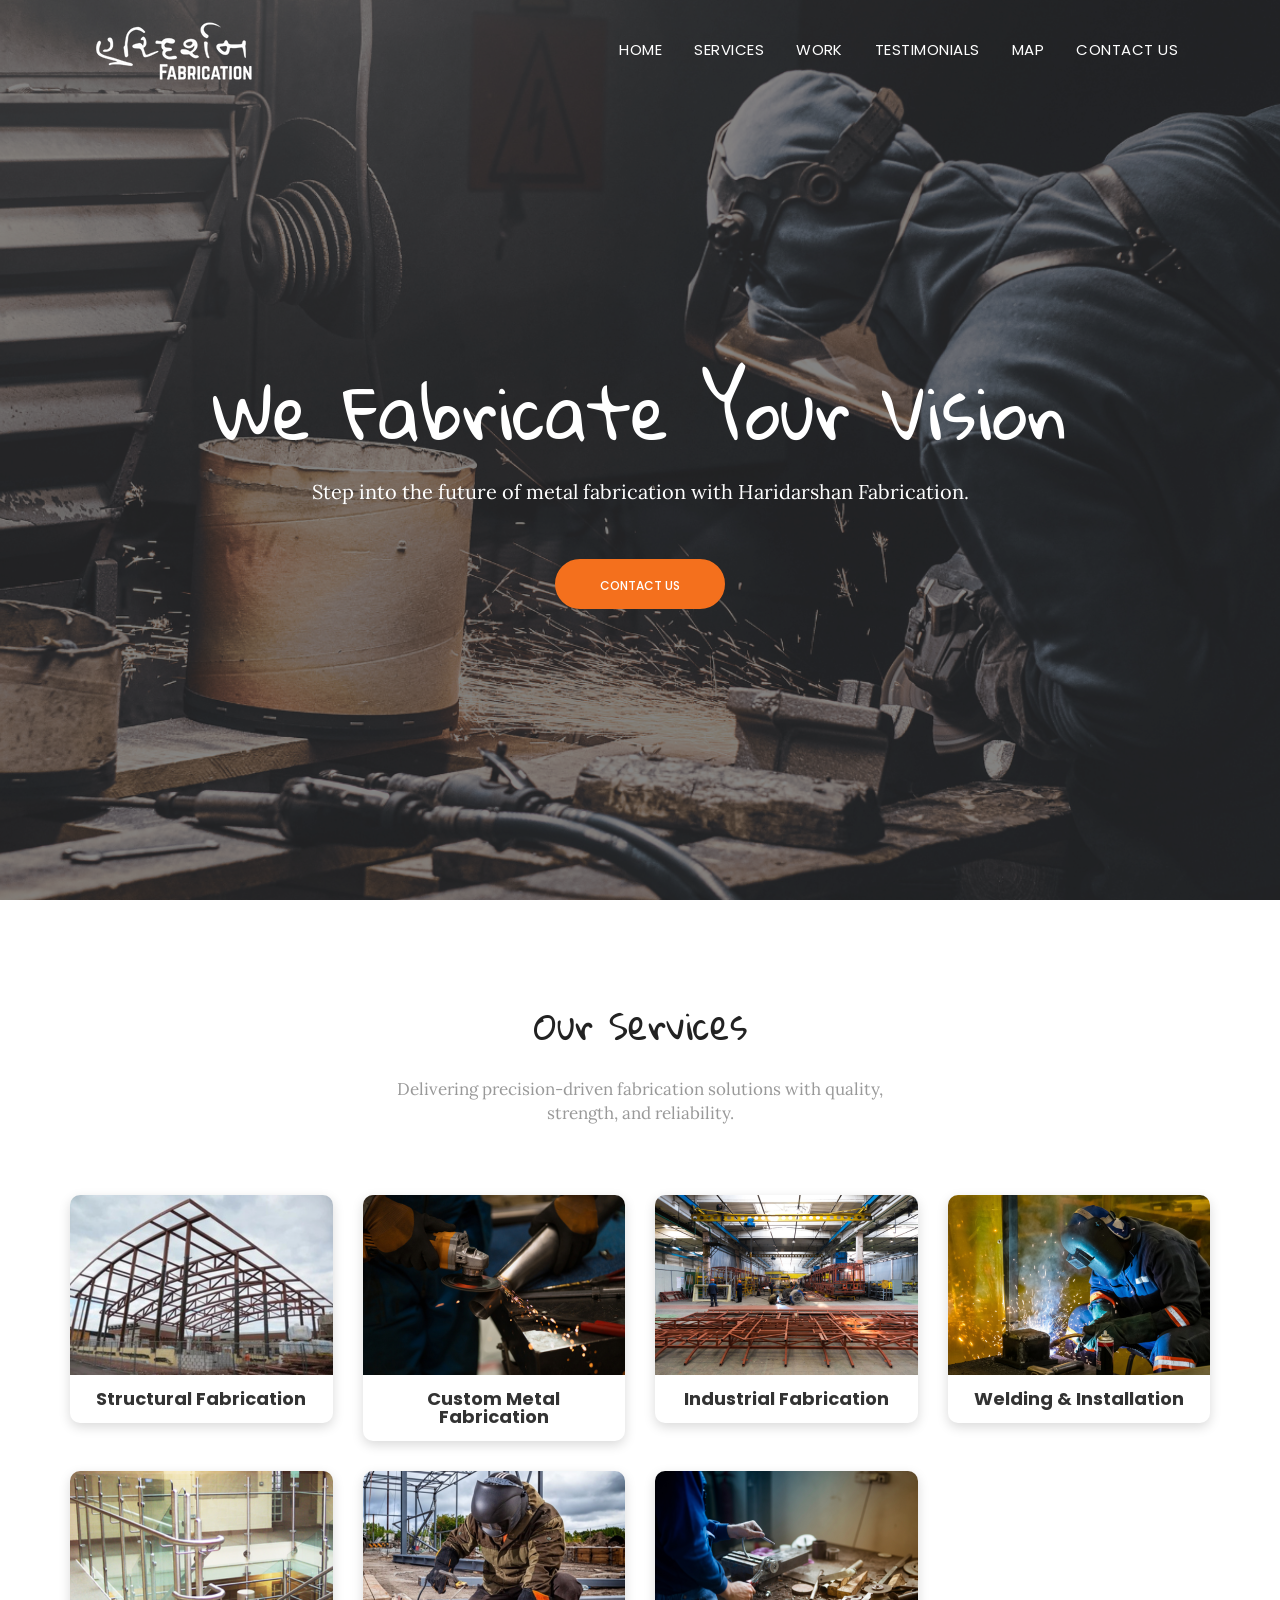
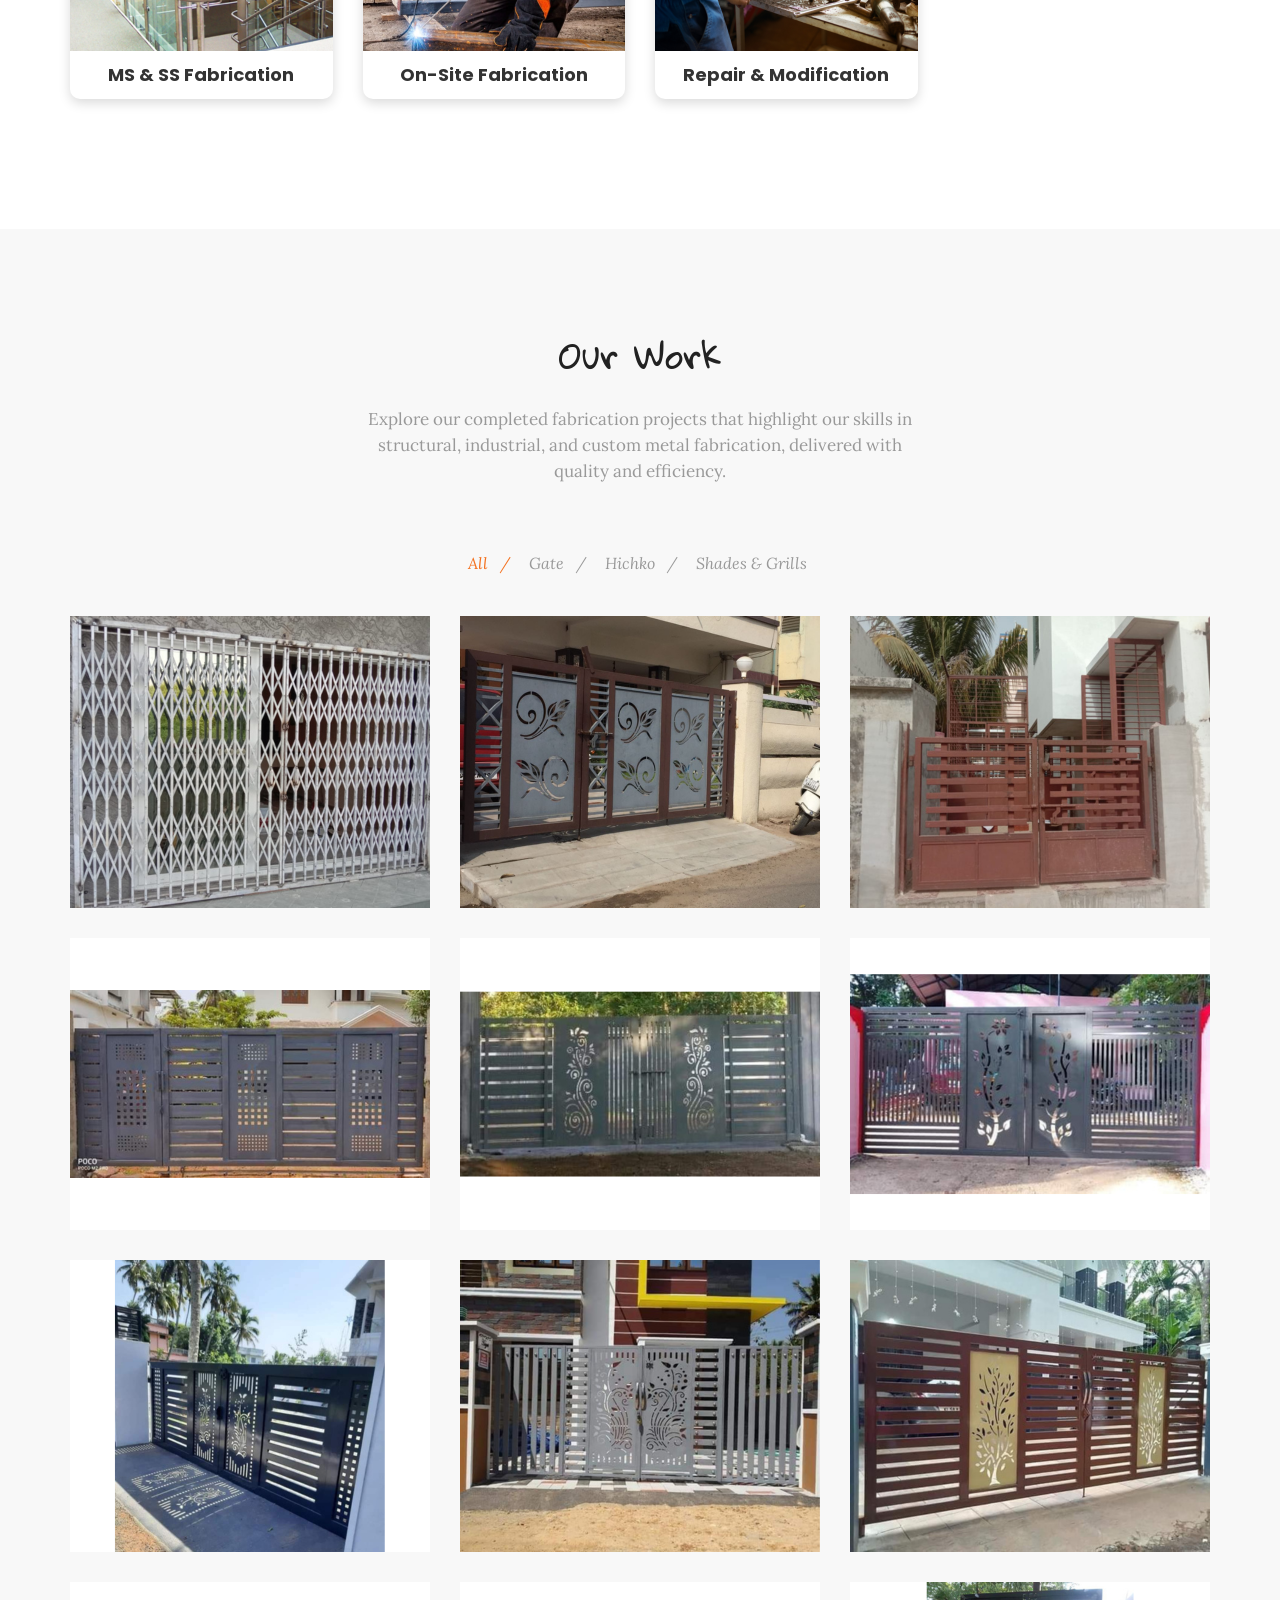
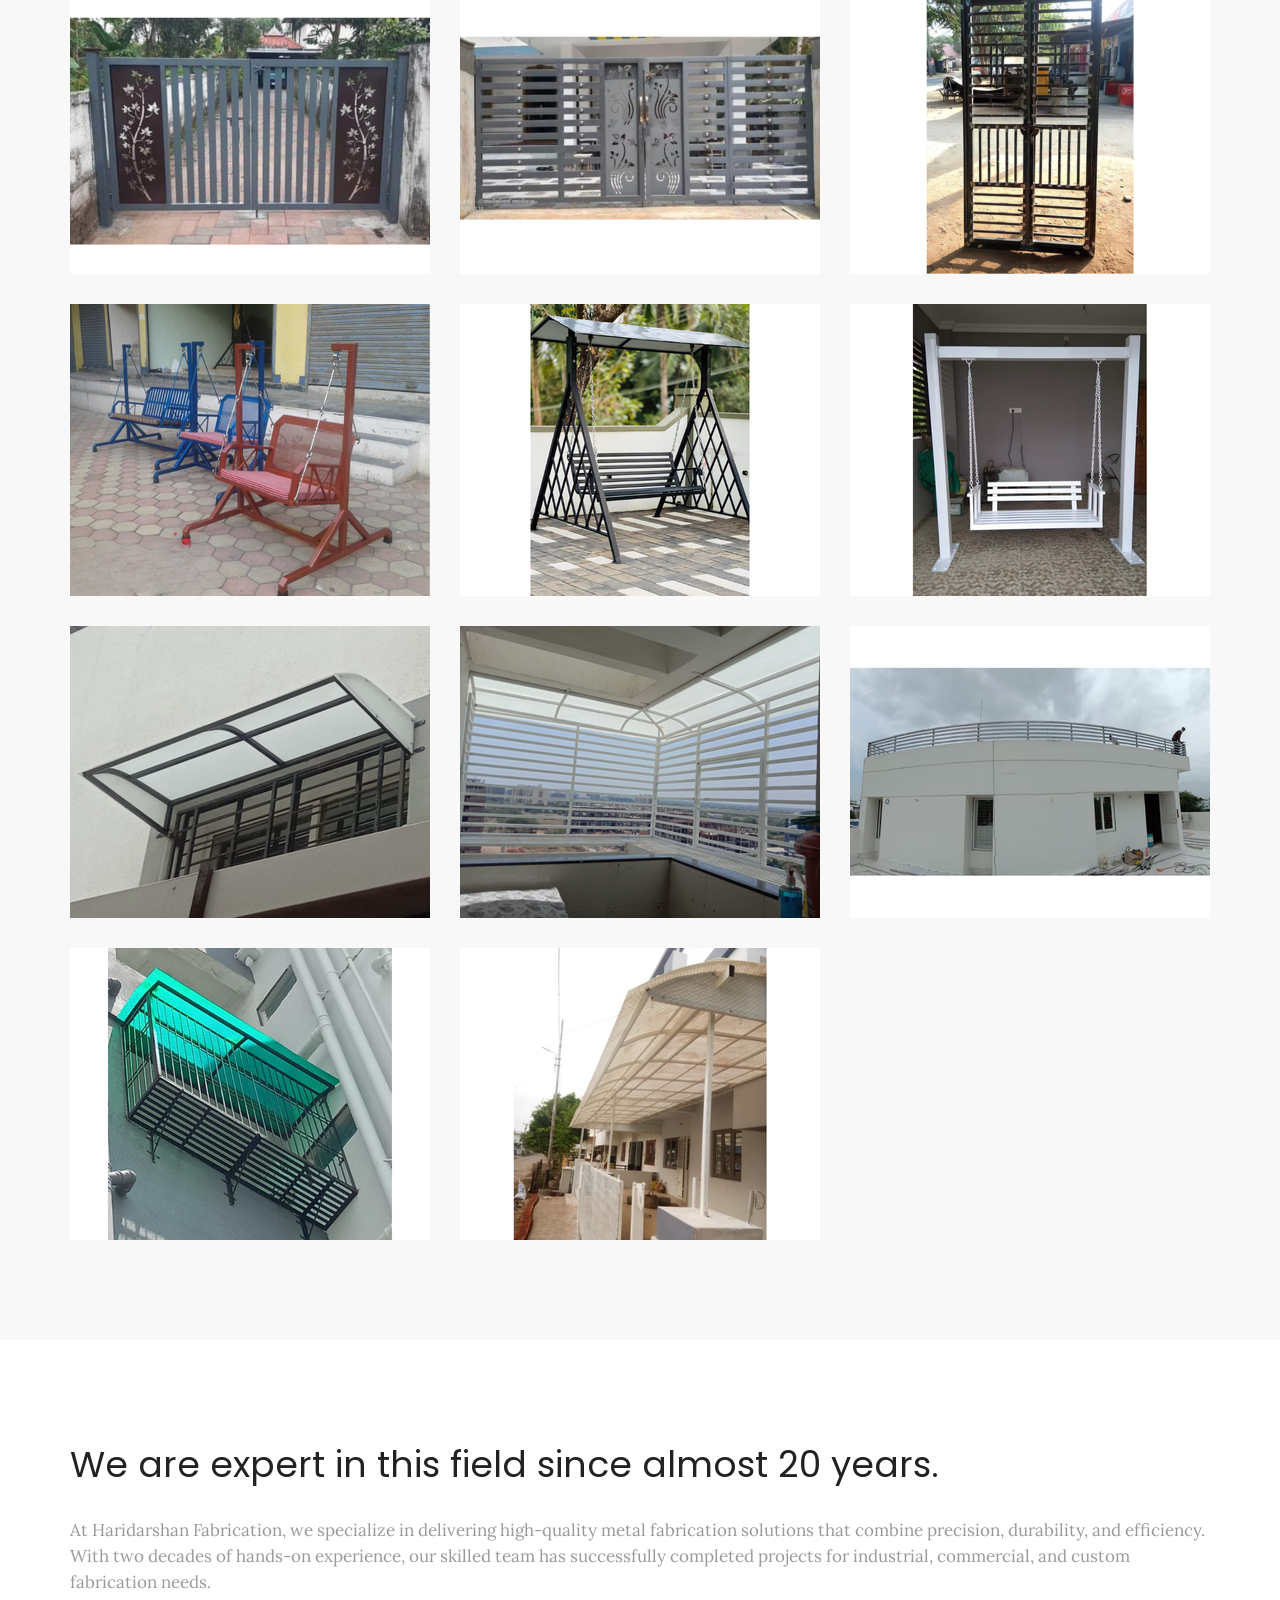
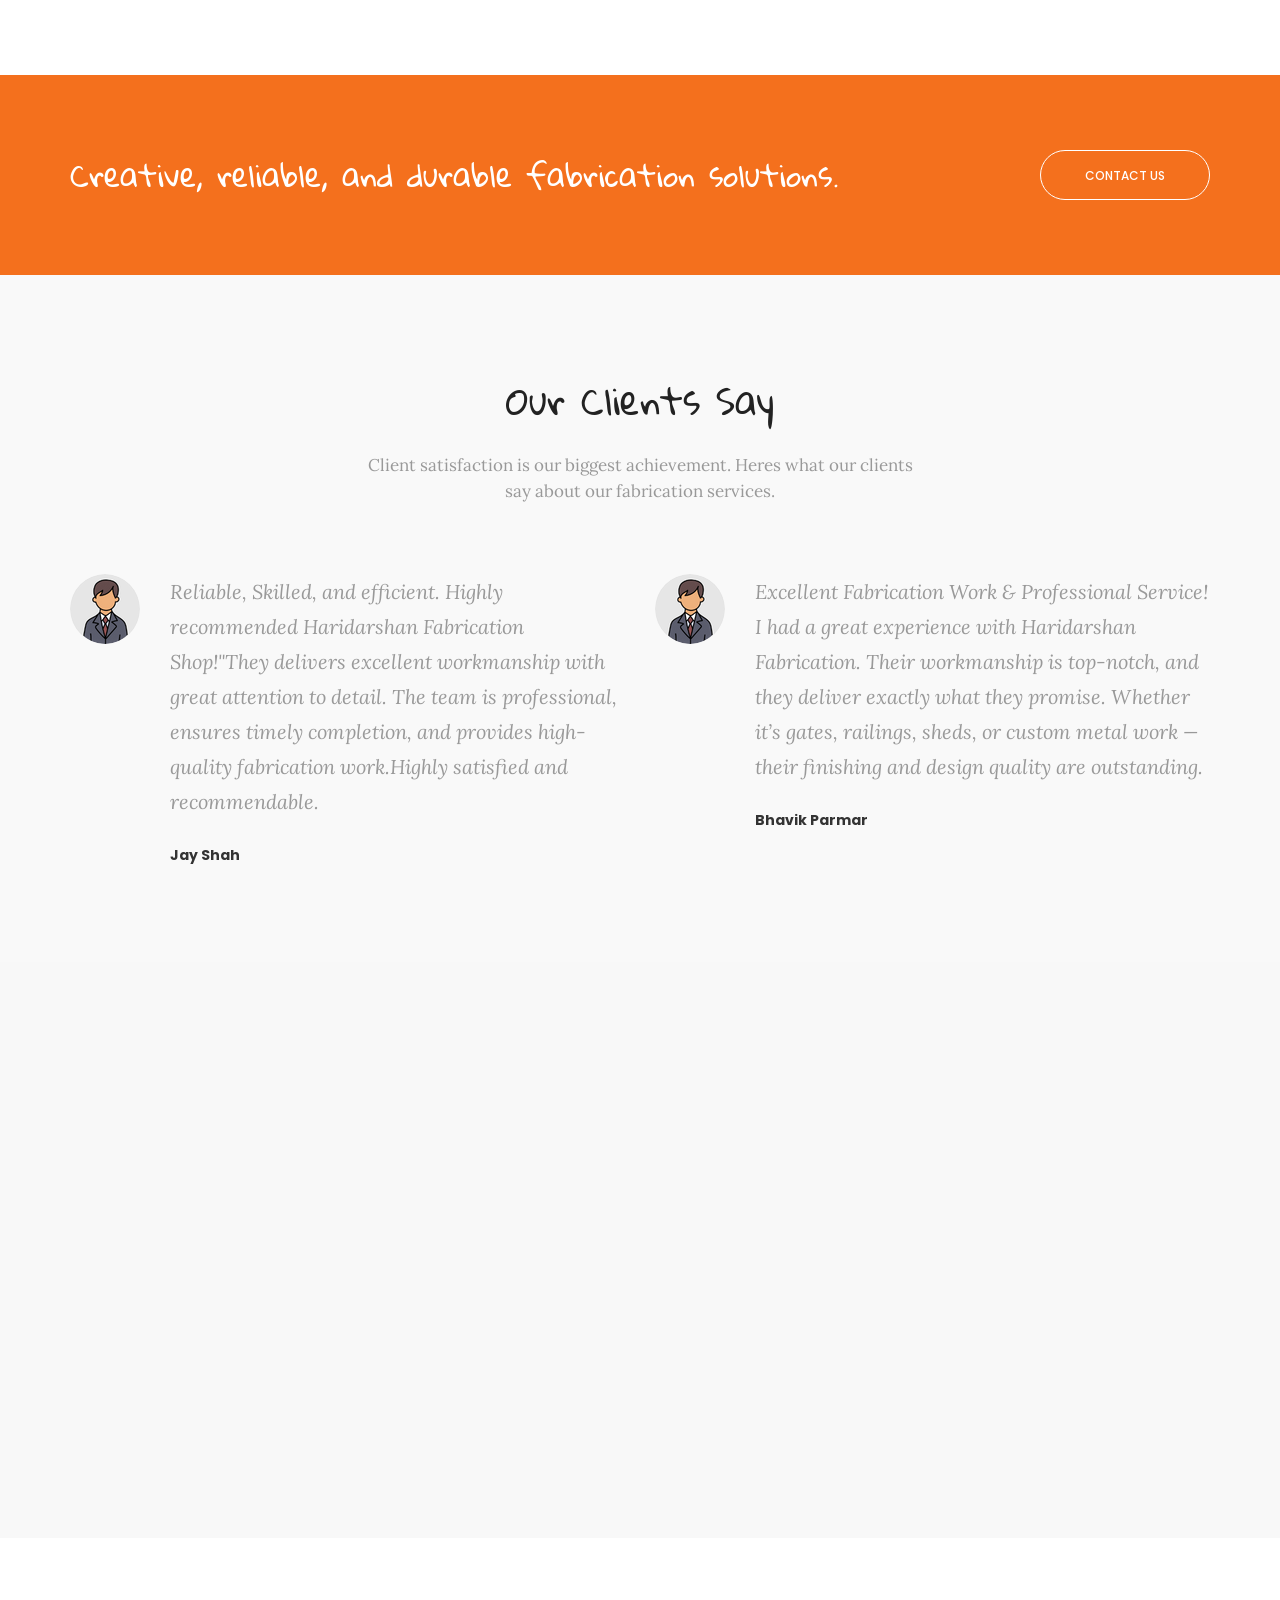
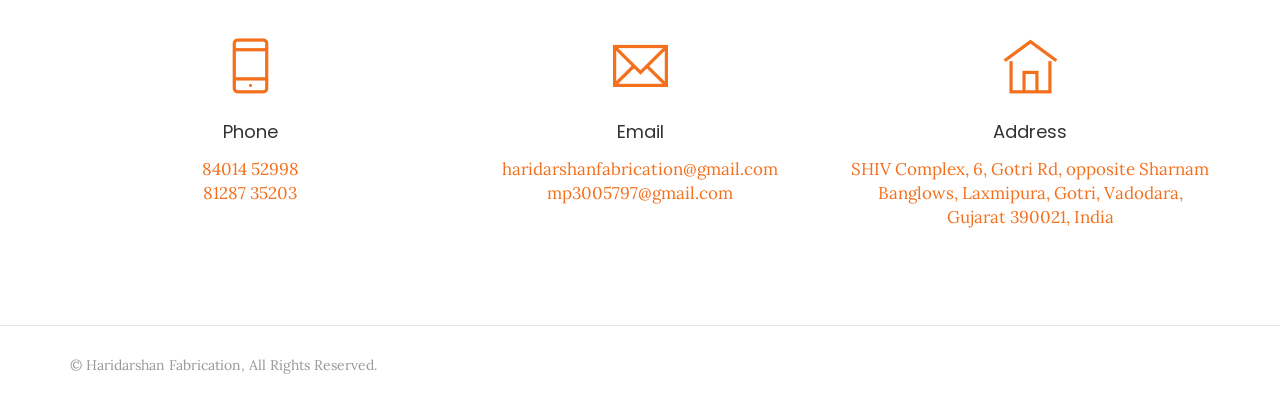
==== index.html @ 14123ac1 "Initial commit Created from https://vercel.com/new" ====
<!DOCTYPE html>
<html dir="ltr" lang="en-US">
  <head>
    <link href="assets/images/favicon/f1.png" rel="icon" />
    <meta name="description" content="Haridarshan Fabrication Expert metal fabrication services in Vadodara with over 20 years of experience. We deliver precision structural fabrication, custom metal work, industrial fabrication, welding, on-site installation, MS & SS fabrication, and repair services with quality and reliability. Contact us for durable and efficient metal solutions.">
    <meta name="keywords" content="Haridarshan Fabrication, metal fabrication Vadodara, structural fabrication, custom metal fabrication, industrial fabrication services, MS & SS fabrication, welding and installation, on site fabrication, metal repair services, fabrication workshop Gujarat, gates and grills fabrication, professional metal works, fabrication company Vadodara">
    <meta name="author" content="Haridarshan Fabrication">
    <meta name="copyright" content="Haridarshan Fabrication">

    <meta name="viewport" content="width=device-width, initial-scale=1" />
    <!-- Fonts
============================================= -->
    <link
      href="https://fonts.googleapis.com/css?family=Poppins:300i,400,400i,500,600,700,800%7CLora:400,400i,700,700i"
      rel="stylesheet"
    />
    <link rel="preconnect" href="https://fonts.googleapis.com" />
    <link rel="preconnect" href="https://fonts.gstatic.com" crossorigin />
    <link
      href="https://fonts.googleapis.com/css2?family=Anek+Gujarati:wght@100..800&family=Gloria+Hallelujah&display=swap"
      rel="stylesheet" />

    <!-- Stylesheets
============================================= -->
    <link href="assets/css/external.css" rel="stylesheet" />
    <link href="assets/css/cons.css" rel="stylesheet" />
    <link href="assets/css/bootstrap.min.css" rel="stylesheet" />
    <link href="assets/css/style.css" rel="stylesheet" />

    <!-- Document Title
============================================= -->
    <title>Haridarshan Fabrication - Vadodara</title>
    <script data-cfasync="false" nonce="6850bae0-2372-48a1-9664-ef065a9ed1c1">
      try {
        (function (w, d) {
          !(function (j, k, l, m) {
            if (j.zaraz) console.error("zaraz is loaded twice");
            else {
              j[l] = j[l] || {};
              j[l].executed = [];
              j.zaraz = { deferred: [], listeners: [] };
              j.zaraz._v = "5874";
              j.zaraz._n = "6850bae0-2372-48a1-9664-ef065a9ed1c1";
              j.zaraz.q = [];
              j.zaraz._f = function (n) {
                return async function () {
                  var o = Array.prototype.slice.call(arguments);
                  j.zaraz.q.push({ m: n, a: o });
                };
              };
              for (const p of ["track", "set", "debug"])
                j.zaraz[p] = j.zaraz._f(p);
              j.zaraz.init = () => {
                var q = k.getElementsByTagName(m)[0],
                  r = k.createElement(m),
                  s = k.getElementsByTagName("title")[0];
                s && (j[l].t = k.getElementsByTagName("title")[0].text);
                j[l].x = Math.random();
                j[l].w = j.screen.width;
                j[l].h = j.screen.height;
                j[l].j = j.innerHeight;
                j[l].e = j.innerWidth;
                j[l].l = j.location.href;
                j[l].r = k.referrer;
                j[l].k = j.screen.colorDepth;
                j[l].n = k.characterSet;
                j[l].o = new Date().getTimezoneOffset();
                if (j.dataLayer)
                  for (const t of Object.entries(
                    Object.entries(dataLayer).reduce(
                      (u, v) => ({ ...u[1], ...v[1] }),
                      {}
                    )
                  ))
                    zaraz.set(t[0], t[1], { scope: "page" });
                j[l].q = [];
                for (; j.zaraz.q.length; ) {
                  const w = j.zaraz.q.shift();
                  j[l].q.push(w);
                }
                r.defer = !0;
                for (const x of [localStorage, sessionStorage])
                  Object.keys(x || {})
                    .filter((z) => z.startsWith("_zaraz_"))
                    .forEach((y) => {
                      try {
                        j[l]["z_" + y.slice(7)] = JSON.parse(x.getItem(y));
                      } catch {
                        j[l]["z_" + y.slice(7)] = x.getItem(y);
                      }
                    });
                r.referrerPolicy = "origin";
                r.src =
                  "../cdn-cgi/zaraz/sd0d9.js?z=" +
                  btoa(encodeURIComponent(JSON.stringify(j[l])));
                q.parentNode.insertBefore(r, q);
              };
              ["complete", "interactive"].includes(k.readyState)
                ? zaraz.init()
                : j.addEventListener("DOMContentLoaded", zaraz.init);
            }
          })(w, d, "zarazData", "script");
          window.zaraz._p = async (d$) =>
            new Promise((ea) => {
              if (d$) {
                d$.e &&
                  d$.e.forEach((eb) => {
                    try {
                      const ec = d.querySelector("script[nonce]"),
                        ed = ec?.nonce || ec?.getAttribute("nonce"),
                        ee = d.createElement("script");
                      ed && (ee.nonce = ed);
                      ee.innerHTML = eb;
                      ee.onload = () => {
                        d.head.removeChild(ee);
                      };
                      d.head.appendChild(ee);
                    } catch (ef) {
                      console.error(`Error executing script: ${eb}\n`, ef);
                    }
                  });
                Promise.allSettled(
                  (d$.f || []).map((eg) => fetch(eg[0], eg[1]))
                );
              }
              ea();
            });
          zaraz._p({ e: ["(function(w,d){})(window,document)"] });
        })(window, document);
      } catch (e) {
        throw (fetch("/cdn-cgi/zaraz/t"), e);
      }
    </script>
  </head>

  <body class="body-scroll">
    <!-- Document Wrapper
============================================= -->
    <div id="wrapper" class="wrapper clearfix">
      <!-- Header
============================================= -->
      <header
        id="navbar-spy"
        class="header header-1 header-transparent header-fixed"
      >
        <nav id="primary-menu" class="navbar navbar-fixed-top">
          <div class="container">
            <div class="navbar-header">
              <button
                type="button"
                class="navbar-toggle collapsed"
                data-toggle="collapse"
                data-target="#navbar-collapse-1"
                aria-expanded="false"
              >
                <span class="sr-only">Toggle navigation</span>
                <span class="icon-bar"></span>
                <span class="icon-bar"></span>
                <span class="icon-bar"></span>
              </button>

              <a class="logo" href="index.html">
                <img
                  class="logo-dark"
                  src="assets/images/logo/logo.png"
                  alt="Logo"
                />
                <img
                  class="logo-light"
                  src="assets/images/logo/logo1.png"
                  alt="Logo"
                />
              </a>
            </div>
            <div
              class="collapse navbar-collapse pull-right"
              id="navbar-collapse-1"
            >
              <ul class="nav navbar-nav navbar-left nav-split nav-pos-right">
                <li class="active">
                  <a data-scroll="scrollTo" href="#hero">home</a>
                </li>
                <li><a data-scroll="scrollTo" href="#feature">services</a></li>
                <li><a data-scroll="scrollTo" href="#portfolio">Work</a></li>
                <li>
                  <a data-scroll="scrollTo" href="#testimonials"
                    >Testimonials</a
                  >
                </li>
                <li><a data-scroll="scrollTo" href="#map">Map</a></li>
                <li>
                  <a data-scroll="scrollTo" href="#footer9">Contact US</a>
                </li>
              </ul>
            </div>
            <!--/.nav-collapse -->
          </div>
        </nav>
      </header>

      <!-- Hero #12
============================================= -->
      <section
        id="hero"
        class="section hero hero-12 text-center bg-overlay bg-overlay-dark bg-parallax fullscreen"
      >
        <div class="bg-section">
          <img src="assets/images/hero/3.png" alt="Background" />
        </div>
        <div class="pos-vertical-center">
          <div class="container">
            <div class="row">
              <div class="col-xs-12 col-sm-12 col-md-12">
                <div class="hero--content">
                  <h1
                    class="hero--headline"
                    style="font-family: 'Gloria Hallelujah', cursive"
                  >
                    We Fabricate Your Vision
                  </h1>
                  <p class="hero--bio" style="">
                    Step into the future of metal fabrication with Haridarshan
                    Fabrication.
                  </p>
                  <a
                    href="tel:84014 52998"
                    class="btn btn--primary btn--rounded"
                    >Contact Us</a
                  >
                </div>
              </div>
              <!-- .col-md-10 end -->
            </div>
            <!-- .row end -->
          </div>
        </div>
        <!-- .container end -->
      </section>
      <!-- #hero12 end -->
      <!-- Feature #1 
============================================= -->
      <section
        id="feature"
        class="section feature feature-1 bg-white text-center"
      >
        <div class="container">
          <!-- Heading -->
          <div class="row">
            <div class="col-xs-12 col-sm-12 col-md-6 col-md-offset-3">
              <div class="heading mb-70">
                <h2
                  class="heading--title"
                  style="font-family: 'Gloria Hallelujah', cursive"
                >
                  Our Services
                </h2>
                <p class="heading--subtitle">
                  Delivering precision-driven fabrication solutions with
                  quality, strength, and reliability.
                </p>
              </div>
            </div>
          </div>
          <!-- heading row end -->

          <!-- Services Row -->
          <div class="row">
            <!-- Service 1 -->
            <div
              class="col-lg-3 col-md-6 col-sm-12"
              style="margin-bottom: 30px"
            >
              <div
                style="
                  border-radius: 10px;
                  overflow: hidden;
                  box-shadow: 0 4px 12px rgba(0, 0, 0, 0.15);
                  background: #ffffff;
                  text-align: center;
                  font-family: Arial, sans-serif;
                "
              >
                <img
                  src="assets/images/services/s1.png"
                  alt="Structural Fabrication"
                  style="width: 100%; height: 180px; object-fit: cover"
                />
                <h3 style="margin: 15px 10px; font-size: 18px; color: #333333">
                  Structural Fabrication
                </h3>
              </div>
            </div>

            <!-- Service 2 -->
            <div
              class="col-lg-3 col-md-6 col-sm-12"
              style="margin-bottom: 30px"
            >
              <div
                style="
                  border-radius: 10px;
                  overflow: hidden;
                  box-shadow: 0 4px 12px rgba(0, 0, 0, 0.15);
                  background: #fff;
                  text-align: center;
                  font-family: Arial, sans-serif;
                "
              >
                <img
                  src="assets/images/services/s2.png"
                  style="width: 100%; height: 180px; object-fit: cover"
                />
                <h3 style="margin: 15px 10px; font-size: 18px; color: #333">
                  Custom Metal Fabrication
                </h3>
              </div>
            </div>

            <!-- Service 3 -->
            <div
              class="col-lg-3 col-md-6 col-sm-12"
              style="margin-bottom: 30px"
            >
              <div
                style="
                  border-radius: 10px;
                  overflow: hidden;
                  box-shadow: 0 4px 12px rgba(0, 0, 0, 0.15);
                  background: #fff;
                  text-align: center;
                  font-family: Arial, sans-serif;
                "
              >
                <img
                  src="assets/images/services/s3.png"
                  style="width: 100%; height: 180px; object-fit: cover"
                />
                <h3 style="margin: 15px 10px; font-size: 18px; color: #333">
                  Industrial Fabrication
                </h3>
              </div>
            </div>

            <!-- Service 4 -->
            <div
              class="col-lg-3 col-md-6 col-sm-12"
              style="margin-bottom: 30px"
            >
              <div
                style="
                  border-radius: 10px;
                  overflow: hidden;
                  box-shadow: 0 4px 12px rgba(0, 0, 0, 0.15);
                  background: #fff;
                  text-align: center;
                  font-family: Arial, sans-serif;
                "
              >
                <img
                  src="assets/images/services/s4.png"
                  style="width: 100%; height: 180px; object-fit: cover"
                />
                <h3 style="margin: 15px 10px; font-size: 18px; color: #333">
                  Welding & Installation
                </h3>
              </div>
            </div>
          </div>
          <div class="row">
            <!-- Service 1 -->
            <div
              class="col-lg-3 col-md-6 col-sm-12"
              style="margin-bottom: 30px"
            >
              <div
                style="
                  border-radius: 10px;
                  overflow: hidden;
                  box-shadow: 0 4px 12px rgba(0, 0, 0, 0.15);
                  background: #ffffff;
                  text-align: center;
                  font-family: Arial, sans-serif;
                "
              >
                <img
                  src="assets/images/services/s5.png"
                  alt="Structural Fabrication"
                  style="width: 100%; height: 180px; object-fit: cover"
                />
                <h3 style="margin: 15px 10px; font-size: 18px; color: #333333">
                  MS & SS Fabrication
                </h3>
              </div>
            </div>

            <!-- Service 3 -->
            <div
              class="col-lg-3 col-md-6 col-sm-12"
              style="margin-bottom: 30px"
            >
              <div
                style="
                  border-radius: 10px;
                  overflow: hidden;
                  box-shadow: 0 4px 12px rgba(0, 0, 0, 0.15);
                  background: #fff;
                  text-align: center;
                  font-family: Arial, sans-serif;
                "
              >
                <img
                  src="assets/images/services/s6.png"
                  style="width: 100%; height: 180px; object-fit: cover"
                />
                <h3 style="margin: 15px 10px; font-size: 18px; color: #333">
                  On-Site Fabrication
                </h3>
              </div>
            </div>

            <!-- Service 4 -->
            <div
              class="col-lg-3 col-md-6 col-sm-12"
              style="margin-bottom: 30px"
            >
              <div
                style="
                  border-radius: 10px;
                  overflow: hidden;
                  box-shadow: 0 4px 12px rgba(0, 0, 0, 0.15);
                  background: #fff;
                  text-align: center;
                  font-family: Arial, sans-serif;
                "
              >
                <img
                  src="assets/images/services/s7.png"
                  style="width: 100%; height: 180px; object-fit: cover"
                />
                <h3 style="margin: 15px 10px; font-size: 18px; color: #333">
                  Repair & Modification
                </h3>
              </div>
            </div>
          </div>
          <!-- services row end -->
        </div>
      </section>

      <!-- #feature  end -->

      <!-- Portfolio #1
============================================= -->
      <section
        id="portfolio"
        class="section portfolio portfolio-grid portfolio-2 pb-70"
      >
        <div class="container">
          <div class="row">
            <div class="col-xs-12 col-sm-12 col-md-6 col-md-offset-3">
              <div class="heading text-center mb-70">
                <h2
                  class="heading--title"
                  style="font-family: 'Gloria Hallelujah', cursive"
                >
                  Our Work
                </h2>
                <p class="heading--desc">
                  Explore our completed fabrication projects that highlight our
                  skills in structural, industrial, and custom metal
                  fabrication, delivered with quality and efficiency.
                </p>
              </div>
            </div>
            <!-- .col-md-6 end -->
          </div>
          <!-- .row end -->
          <div class="row">
            <!-- Projects Filter
			============================================= -->
            <div class="col-xs-12 col-sm-12 col-md-12 portfolio-filter">
              <ul class="list-inline">
                <li>
                  <a class="active-filter" href="#" data-filter="*">All</a>
                </li>
                <li><a href="#" data-filter=".filter-building">Gate</a></li>
                <li>
                  <a href="#" data-filter=".filter-construction">Hichko</a>
                </li>
                <li>
                  <a href="#" data-filter=".filter-planning">Shades & Grills</a>
                </li>
              </ul>
            </div>
            <!-- .projects-filter end -->
          </div>
          <!-- .row end -->
          <div id="portfolio-all" class="row">
            <!-- Portfolio Item #1 -->
            <div
              class="col-xs-12 col-sm-4 col-md-4 portfolio-item filter-building"
            >
              <div class="portfolio--img">
                <img
                  src="assets/images/portfolio/gate/1.png"
                  alt="portfolio image"
                />
                <div class="portfolio--hover">
                  <div class="portfolio--meta">
                    <div class="portfolio--zoom">
                      <a
                        class="img-gallery-item"
                        href="assets/images/portfolio/gate/1.png"
                      ></a>
                    </div>
                    <h6><a href="#">Gate</a></h6>
                  </div>
                </div>
                <!-- .portfolio-hover end -->
              </div>
              <!-- .portfolio-img end -->
            </div>
            <!-- .portfolio-item end -->
            <!-- Portfolio Item Gate #1 -->
            <div
              class="col-xs-12 col-sm-4 col-md-4 portfolio-item filter-building"
            >
              <div class="portfolio--img">
                <img
                  src="assets/images/portfolio/gate/2.png"
                  alt="portfolio image"
                />
                <div class="portfolio--hover">
                  <div class="portfolio--meta">
                    <div class="portfolio--zoom">
                      <a
                        class="img-gallery-item"
                        href="assets/images/portfolio/gate/2.png"
                      ></a>
                    </div>
                    <h6><a href="#">Gate</a></h6>
                  </div>
                </div>
                <!-- .portfolio-hover end -->
              </div>
              <!-- .portfolio-img end -->
            </div>
            <!-- .portfolio-item end -->
            <!-- Portfolio Item Gate #1 -->
            <div
              class="col-xs-12 col-sm-4 col-md-4 portfolio-item filter-building"
            >
              <div class="portfolio--img">
                <img
                  src="assets/images/portfolio/gate/3.png"
                  alt="portfolio image"
                />
                <div class="portfolio--hover">
                  <div class="portfolio--meta">
                    <div class="portfolio--zoom">
                      <a
                        class="img-gallery-item"
                        href="assets/images/portfolio/gate/3.png"
                      ></a>
                    </div>
                    <h6><a href="#">Gate</a></h6>
                  </div>
                </div>
                <!-- .portfolio-hover end -->
              </div>
              <!-- .portfolio-img end -->
            </div>
            <!-- .portfolio-item end -->
            <!-- Portfolio Item Gate #1 -->
            <div
              class="col-xs-12 col-sm-4 col-md-4 portfolio-item filter-building"
            >
              <div class="portfolio--img">
                <img
                  src="assets/images/portfolio/gate/4.png"
                  alt="portfolio image"
                />
                <div class="portfolio--hover">
                  <div class="portfolio--meta">
                    <div class="portfolio--zoom">
                      <a
                        class="img-gallery-item"
                        href="assets/images/portfolio/gate/4.png"
                      ></a>
                    </div>
                    <h6><a href="#">Gate</a></h6>
                  </div>
                </div>
                <!-- .portfolio-hover end -->
              </div>
              <!-- .portfolio-img end -->
            </div>
            <!-- .portfolio-item end -->
            <!-- Portfolio Item Gate #1 -->
            <div
              class="col-xs-12 col-sm-4 col-md-4 portfolio-item filter-building"
            >
              <div class="portfolio--img">
                <img
                  src="assets/images/portfolio/gate/5.png"
                  alt="portfolio image"
                />
                <div class="portfolio--hover">
                  <div class="portfolio--meta">
                    <div class="portfolio--zoom">
                      <a
                        class="img-gallery-item"
                        href="assets/images/portfolio/gate/5.png"
                      ></a>
                    </div>
                    <h6><a href="#">Gate</a></h6>
                  </div>
                </div>
                <!-- .portfolio-hover end -->
              </div>
              <!-- .portfolio-img end -->
            </div>
            <!-- .portfolio-item end -->
            <!-- Portfolio Item Gate #1 -->
            <div
              class="col-xs-12 col-sm-4 col-md-4 portfolio-item filter-building"
            >
              <div class="portfolio--img">
                <img
                  src="assets/images/portfolio/gate/6.png"
                  alt="portfolio image"
                />
                <div class="portfolio--hover">
                  <div class="portfolio--meta">
                    <div class="portfolio--zoom">
                      <a
                        class="img-gallery-item"
                        href="assets/images/portfolio/gate/6.png"
                      ></a>
                    </div>
                    <h6><a href="#">Gate</a></h6>
                  </div>
                </div>
                <!-- .portfolio-hover end -->
              </div>
              <!-- .portfolio-img end -->
            </div>
            <!-- .portfolio-item end -->
            <!-- Portfolio Item Gate #1 -->
            <div
              class="col-xs-12 col-sm-4 col-md-4 portfolio-item filter-building"
            >
              <div class="portfolio--img">
                <img
                  src="assets/images/portfolio/gate/7.png"
                  alt="portfolio image"
                />
                <div class="portfolio--hover">
                  <div class="portfolio--meta">
                    <div class="portfolio--zoom">
                      <a
                        class="img-gallery-item"
                        href="assets/images/portfolio/gate/7.png"
                      ></a>
                    </div>
                    <h6><a href="#">Gate</a></h6>
                  </div>
                </div>
                <!-- .portfolio-hover end -->
              </div>
              <!-- .portfolio-img end -->
            </div>
            <!-- .portfolio-item end -->
            <!-- Portfolio Item Gate #1 -->
            <div
              class="col-xs-12 col-sm-4 col-md-4 portfolio-item filter-building"
            >
              <div class="portfolio--img">
                <img
                  src="assets/images/portfolio/gate/8.png"
                  alt="portfolio image"
                />
                <div class="portfolio--hover">
                  <div class="portfolio--meta">
                    <div class="portfolio--zoom">
                      <a
                        class="img-gallery-item"
                        href="assets/images/portfolio/gate/8.png"
                      ></a>
                    </div>
                    <h6><a href="#">Gate</a></h6>
                  </div>
                </div>
                <!-- .portfolio-hover end -->
              </div>
              <!-- .portfolio-img end -->
            </div>
            <!-- .portfolio-item end -->
            <!-- Portfolio Item Gate #1 -->
            <div
              class="col-xs-12 col-sm-4 col-md-4 portfolio-item filter-building"
            >
              <div class="portfolio--img">
                <img
                  src="assets/images/portfolio/gate/9.png"
                  alt="portfolio image"
                />
                <div class="portfolio--hover">
                  <div class="portfolio--meta">
                    <div class="portfolio--zoom">
                      <a
                        class="img-gallery-item"
                        href="assets/images/portfolio/gate/9.png"
                      ></a>
                    </div>
                    <h6><a href="#">Gate</a></h6>
                  </div>
                </div>
                <!-- .portfolio-hover end -->
              </div>
              <!-- .portfolio-img end -->
            </div>
            <!-- .portfolio-item end -->
            <!-- Portfolio Item Gate #1 -->
            <div
              class="col-xs-12 col-sm-4 col-md-4 portfolio-item filter-building"
            >
              <div class="portfolio--img">
                <img
                  src="assets/images/portfolio/gate/10.png"
                  alt="portfolio image"
                />
                <div class="portfolio--hover">
                  <div class="portfolio--meta">
                    <div class="portfolio--zoom">
                      <a
                        class="img-gallery-item"
                        href="assets/images/portfolio/gate/10.png"
                      ></a>
                    </div>
                    <h6><a href="#">Gate</a></h6>
                  </div>
                </div>
                <!-- .portfolio-hover end -->
              </div>
              <!-- .portfolio-img end -->
            </div>
            <!-- .portfolio-item end -->
            <!-- Portfolio Item Gate #1 -->
            <div
              class="col-xs-12 col-sm-4 col-md-4 portfolio-item filter-building"
            >
              <div class="portfolio--img">
                <img
                  src="assets/images/portfolio/gate/11.png"
                  alt="portfolio image"
                />
                <div class="portfolio--hover">
                  <div class="portfolio--meta">
                    <div class="portfolio--zoom">
                      <a
                        class="img-gallery-item"
                        href="assets/images/portfolio/gate/11.png"
                      ></a>
                    </div>
                    <h6><a href="#">Gate</a></h6>
                  </div>
                </div>
                <!-- .portfolio-hover end -->
              </div>
              <!-- .portfolio-img end -->
            </div>
            <!-- .portfolio-item end -->
            <!-- Portfolio Item Gate #1 -->
            <div
              class="col-xs-12 col-sm-4 col-md-4 portfolio-item filter-building"
            >
              <div class="portfolio--img">
                <img
                  src="assets/images/portfolio/gate/12.png"
                  alt="portfolio image"
                />
                <div class="portfolio--hover">
                  <div class="portfolio--meta">
                    <div class="portfolio--zoom">
                      <a
                        class="img-gallery-item"
                        href="assets/images/portfolio/gate/12.png"
                      ></a>
                    </div>
                    <h6><a href="#">Gate</a></h6>
                  </div>
                </div>
                <!-- .portfolio-hover end -->
              </div>
              <!-- .portfolio-img end -->
            </div>
            <!-- .portfolio-item end -->

            <!--Gate End -->
            <!--Hitchko-->

            <!-- Portfolio Item #2 -->
            <div
              class="col-xs-12 col-sm-4 col-md-4 portfolio-item filter-construction"
            >
              <div class="portfolio--img">
                <img
                  src="assets/images/portfolio/hichko/1.png"
                  alt="portfolio image"
                />
                <div class="portfolio--hover">
                  <div class="portfolio--meta">
                    <div class="portfolio--zoom">
                      <a
                        class="img-gallery-item"
                        href="assets/images/portfolio/hichko/1.png"
                      ></a>
                    </div>
                    <h6><a href="#">Hichko</a></h6>
                  </div>
                </div>
                <!-- .portfolio-hover end -->
              </div>
              <!-- .portfolio-img end -->
            </div>
            <!-- .portfolio-item end -->
            <!-- Portfolio Item #4 -->
            <div
              class="col-xs-12 col-sm-4 col-md-4 portfolio-item filter-construction"
            >
              <div class="portfolio--img">
                <img
                  src="assets/images/portfolio/hichko/2.png"
                  alt="portfolio image"
                />
                <div class="portfolio--hover">
                  <div class="portfolio--meta">
                    <div class="portfolio--zoom">
                      <a
                        class="img-gallery-item"
                        href="assets/images/portfolio/hichko/2.png"
                      ></a>
                    </div>
                    <h6>Hichko</h6>
                  </div>
                </div>
                <!-- .portfolio-hover end -->
              </div>
              <!-- .portfolio-img end -->
            </div>
            <!-- .portfolio-item end -->
            <!-- Portfolio Item #4 -->
            <div
              class="col-xs-12 col-sm-4 col-md-4 portfolio-item filter-construction"
            >
              <div class="portfolio--img">
                <img
                  src="assets/images/portfolio/hichko/3.png"
                  alt="portfolio image"
                />
                <div class="portfolio--hover">
                  <div class="portfolio--meta">
                    <div class="portfolio--zoom">
                      <a
                        class="img-gallery-item"
                        href="assets/images/portfolio/hichko/3.png"
                      ></a>
                    </div>
                    <h6>Hichko</h6>
                  </div>
                </div>
                <!-- .portfolio-hover end -->
              </div>
              <!-- .portfolio-img end -->
            </div>
            <!-- .portfolio-item end -->

            <!--Hichko End -->
            <!--Shades & Grills -->
            <div
              class="col-xs-12 col-sm-4 col-md-4 portfolio-item filter-planning"
            >
              <div class="portfolio--img">
                <img
                  src="assets/images/portfolio/shades&grills/1.png"
                  alt="portfolio image"
                />
                <div class="portfolio--hover">
                  <div class="portfolio--meta">
                    <div class="portfolio--zoom">
                      <a
                        class="img-gallery-item"
                        href="assets/images/portfolio/shades&grills/1.png"
                      ></a>
                    </div>
                    <h6><a href="#">Window Shade</a></h6>
                  </div>
                </div>
                <!-- .portfolio-hover end -->
              </div>
              <!-- .portfolio-img end -->
            </div>
            <!-- .portfolio-item end -->

            <!-- Portfolio Item #6 -->
            <div
              class="col-xs-12 col-sm-4 col-md-4 portfolio-item filter-planning"
            >
              <div class="portfolio--img">
                <img
                  src="assets/images/portfolio/shades&grills/2.png"
                  alt="portfolio image"
                />
                <div class="portfolio--hover">
                  <div class="portfolio--meta">
                    <div class="portfolio--zoom">
                      <a
                        class="img-gallery-item"
                        href="assets/images/portfolio/shades&grills/2.png"
                      ></a>
                    </div>
                    <h6><a href="#">Shade & Grill</a></h6>
                  </div>
                </div>
                <!-- .portfolio-hover end -->
              </div>
              <!-- .portfolio-img end -->
            </div>
            <!-- .portfolio-item end -->

            <!-- Portfolio Item #6 -->
            <div
              class="col-xs-12 col-sm-4 col-md-4 portfolio-item filter-planning"
            >
              <div class="portfolio--img">
                <img
                  src="assets/images/portfolio/shades&grills/3.png"
                  alt="portfolio image"
                />
                <div class="portfolio--hover">
                  <div class="portfolio--meta">
                    <div class="portfolio--zoom">
                      <a
                        class="img-gallery-item"
                        href="assets/images/portfolio/shades&grills/3.png"
                      ></a>
                    </div>
                    <h6><a href="#">Grill</a></h6>
                  </div>
                </div>
                <!-- .portfolio-hover end -->
              </div>
              <!-- .portfolio-img end -->
            </div>
            <!-- .portfolio-item end -->

            <!-- Portfolio Item #6 -->
            <div
              class="col-xs-12 col-sm-4 col-md-4 portfolio-item filter-planning"
            >
              <div class="portfolio--img">
                <img
                  src="assets/images/portfolio/shades&grills/4.png"
                  alt="portfolio image"
                />
                <div class="portfolio--hover">
                  <div class="portfolio--meta">
                    <div class="portfolio--zoom">
                      <a
                        class="img-gallery-item"
                        href="assets/images/portfolio/shades&grills/4.png"
                      ></a>
                    </div>
                    <h6><a href="#">Shade & Grill</a></h6>
                  </div>
                </div>
                <!-- .portfolio-hover end -->
              </div>
              <!-- .portfolio-img end -->
            </div>
            <!-- .portfolio-item end -->

            <!-- Portfolio Item #6 -->
            <div
              class="col-xs-12 col-sm-4 col-md-4 portfolio-item filter-planning"
            >
              <div class="portfolio--img">
                <img
                  src="assets/images/portfolio/shades&grills/5.png"
                  alt="portfolio image"
                />
                <div class="portfolio--hover">
                  <div class="portfolio--meta">
                    <div class="portfolio--zoom">
                      <a
                        class="img-gallery-item"
                        href="assets/images/portfolio/shades&grills/5.png"
                      ></a>
                    </div>
                    <h6><a href="#">Shade</a></h6>
                  </div>
                </div>
                <!-- .portfolio-hover end -->
              </div>
              <!-- .portfolio-img end -->
            </div>
            <!-- .portfolio-item end -->

            <!--End Shades & Grills -->
            <!-- Portfolio Item #3 -->
          </div>
          <!-- .row end -->
        </div>
        <!-- .container end -->
      </section>
      <!-- #portfolio1 end -->

      <!-- skills
============================================= -->
      <section id="skills" class="section skills skills-1 bg-white">
        <div class="container">
          <div class="row">
            <div class="col-xs-12 col-sm-6 col-md-12">
              <div class="heading mb-30">
                <h2 class="heading--title">
                  We are expert in this field since almost 20 years.
                </h2>
                <p class="heading--desc">
                  At Haridarshan Fabrication, we specialize in delivering
                  high-quality metal fabrication solutions that combine
                  precision, durability, and efficiency. With two decades of
                  hands-on experience, our skilled team has successfully
                  completed projects for industrial, commercial, and custom
                  fabrication needs.
                </p>
              </div>
            </div>
            <!-- .col-md-6 end -->
          </div>
          <!-- .row end -->
        </div>
        <!-- .container end -->
      </section>
      <!-- #skills end -->

      <!-- cta2 
============================================= -->
      <section id="cta2" class="section cta cta-2 bg-theme">
        <div class="container">
          <div class="row">
            <div class="col-xs-12 col-sm-12 col-md-12">
              <div class="pull-left text-left">
                <h3 style="font-family: 'Gloria Hallelujah', cursive">
                  Creative, reliable, and durable fabrication solutions.
                </h3>
              </div>
              <div class="pull-right text-right">
                <a
                  class="btn btn--white btn--bordered btn--rounded"
                  href="tel:84014 52998"
                  >Contact Us</a
                >
              </div>
            </div>
            <!-- .col-md-8 end -->
          </div>
          <!-- .row end -->
        </div>
        <!-- .container end -->
      </section>

      <!-- Testimonials #5
============================================= -->
      <section
        id="testimonials"
        class="section testimonials testimonials-5 bg-gray"
      >
        <div class="container">
          <div class="row">
            <div class="col-xs-12 col-sm-12 col-md-6 col-md-offset-3">
              <div class="heading text-center mb-70">
                <h2
                  class="heading--title"
                  style="font-family: 'Gloria Hallelujah', cursive"
                >
                  Our Clients Say
                </h2>
                <p class="heading--desc">
                  Client satisfaction is our biggest achievement. Heres what
                  our clients say about our fabrication services.
                </p>
              </div>
            </div>
            <!-- .col-md-6 end -->
          </div>
          <!-- .row end -->
          <div class="row">
            <!-- Testimonial #1 -->
            <div class="col-xs-12 col-sm-6 col-md-6">
              <div class="testimonial-panel">
                <div class="testimonial--meta-img">
                  <img
                    src="assets/images/testimonials/12.png"
                    alt="author image"
                  />
                </div>
                <div class="testimonial--body">
                  <div class="testimonial--content">
                    <p>
                      Reliable, Skilled, and efficient. Highly recommended
                      Haridarshan Fabrication Shop!"They delivers excellent
                      workmanship with great attention to detail. The team is
                      professional, ensures timely completion, and provides
                      high-quality fabrication work.Highly satisfied and
                      recommendable.
                    </p>
                  </div>
                  <div class="testimonial--meta">
                    <h4>Jay Shah</h4>
                  </div>
                </div>
              </div>
            </div>
            <!-- .col-md-6 end -->
            <!-- Testimonial #2 -->
            <div class="col-xs-12 col-sm-6 col-md-6">
              <div class="testimonial-panel">
                <div class="testimonial--meta-img">
                  <img
                    src="assets/images/testimonials/12.png"
                    alt="author image"
                  />
                </div>
                <div class="testimonial--body">
                  <div class="testimonial--content">
                    <p>
                      Excellent Fabrication Work & Professional Service! I had
                      a great experience with Haridarshan Fabrication. Their
                      workmanship is top-notch, and they deliver exactly what
                      they promise. Whether it’s gates, railings, sheds, or
                      custom metal work — their finishing and design quality are
                      outstanding.
                    </p>
                  </div>
                  <div class="testimonial--meta">
                    <h4>Bhavik Parmar</h4>
                  </div>
                </div>
              </div>
            </div>
            <!-- .col-md-6 end -->
          </div>
          <!-- .row end -->
        </div>
        <!-- .container end -->
      </section>
      <!-- #testimonials5 end -->

      <!-- Google Maps
============================================= -->
      <section class="google-maps" id="map">
        <iframe
          src="https://www.google.com/maps/embed?pb=!1m18!1m12!1m3!1d5084.5433671497!2d73.1338334!3d22.321154399999994!2m3!1f0!2f0!3f0!3m2!1i1024!2i768!4f13.1!3m3!1m2!1s0x395fc85f69921a4d%3A0xbb1009173444ecde!2sHaridarshan%20Fabrication!5e1!3m2!1sen!2sin!4v1767679066259!5m2!1sen!2sin"
          width="100%"
          height="370"
          style="border: 0"
          allowfullscreen=""
          loading="lazy"
        >
        </iframe>
      </section>

      <!-- .google-maps end -->

      <!-- Footer #9
============================================= -->
      <footer
        id="footer9"
        class="footer footer-5 footer-8 footer-9 bg-white text-center-xs pt-0 pb-0"
      >
        <div class="footer-widget">
          <div class="container">
            <div class="row widget--boxes text-center">
              
              <!-- .col-md-4 end -->
              <div class="col-xs-12 col-sm-4 col-md-4">
                <div class="widget--info-box">
                  <i class="ti-mobile"></i>
                  <h4>Phone</h4>
                  <p><a href="tel:8401452998"> 84014 52998</a></p>
                  <p><a href="tel:8128735203"> 81287 35203</a></p>
                </div>
                <!-- .widget-info-box end -->
              </div>
              <!-- .col-md-4 end -->
              <div class="col-xs-12 col-sm-4 col-md-4">
                <div class="widget--info-box">
                  <i class="ti-email"></i>
                  <h4>Email</h4>
                  <p>
                    <a href="mailto:haridarshanfabrication@gmail.com"
                      >haridarshanfabrication@gmail.com</a
                    >
                  </p>
                  <p>
                    <a href="mailto:mp3005797@gmail.com"
                      >mp3005797@gmail.com</a
                    >
                  </p>
                </div>
                <!-- .widget-info-box end -->
              </div>
              <!-- .col-md-4 end -->
              <div class="col-xs-12 col-sm-4 col-md-4">
                <div class="widget--info-box">
                  <i class="ti-home"></i>
                  <h4>Address</h4>
                  <p style="color: #f4701d">
                    SHIV Complex, 6, Gotri Rd, opposite Sharnam Banglows,
                    Laxmipura, Gotri, Vadodara, Gujarat 390021, India
                  </p>
                </div>
                <!-- .widget-info-box end -->
              </div>
            </div>
            <!-- .row end -->
          </div>
          <!-- .container end -->
        </div>
        <!-- .footer-widget end -->
        <div class="footer-bar">
          <div class="container">
            <div class="row">
              <div class="col-xs-12 col-sm-6 col-md-6">
                <div class="widget--copyright">
                  <span
                    >&copy; Haridarshan Fabrication, All Rights Reserved.</span
                  >
                </div>
              </div>
              <!-- .col-md-6 end -->
            </div>
            <!-- .row end -->
          </div>
          <!-- .container end -->
        </div>
        <!-- .footer bar end -->
      </footer>
      <!-- #footer9 end -->
    </div>
    <!-- #wrapper end -->

    <!-- Footer Scripts
============================================= -->
    <script
      data-cfasync="false"
      src="../cdn-cgi/scripts/5c5dd728/cloudflare-static/email-decode.min.js"
    ></script>
    <script src="assets/js/jquery-2.2.4.min.js"></script>
    <script src="assets/js/plugins.js"></script>
    <script src="assets/js/functions.js"></script>
  </body>
</html>
---- assets/css/external.css ----
/* Magnific Popup CSS */
.mfp-bg {
  top: 0;
  left: 0;
  width: 100%;
  height: 100%;
  z-index: 1042;
  overflow: hidden;
  position: fixed;
  background: #0b0b0b;
  opacity: 0.8;
  filter: alpha(opacity=80); }

.mfp-wrap {
  top: 0;
  left: 0;
  width: 100%;
  height: 100%;
  z-index: 1043;
  position: fixed;
  outline: none !important;
  -webkit-backface-visibility: hidden; }

.mfp-container {
  text-align: center;
  position: absolute;
  width: 100%;
  height: 100%;
  left: 0;
  top: 0;
  padding: 0 8px;
  -webkit-box-sizing: border-box;
  -moz-box-sizing: border-box;
  box-sizing: border-box; }

.mfp-container:before {
  content: '';
  display: inline-block;
  height: 100%;
  vertical-align: middle; }

.mfp-align-top .mfp-container:before {
  display: none; }

.mfp-content {
  position: relative;
  display: inline-block;
  vertical-align: middle;
  margin: 0 auto;
  text-align: left;
  z-index: 1045; }

.mfp-inline-holder .mfp-content,
.mfp-ajax-holder .mfp-content {
  width: 100%;
  cursor: auto; }

.mfp-ajax-cur {
  cursor: progress; }

.mfp-zoom-out-cur, .mfp-zoom-out-cur .mfp-image-holder .mfp-close {
  cursor: -moz-zoom-out;
  cursor: -webkit-zoom-out;
  cursor: zoom-out; }

.mfp-zoom {
  cursor: pointer;
  cursor: -webkit-zoom-in;
  cursor: -moz-zoom-in;
  cursor: zoom-in; }

.mfp-auto-cursor .mfp-content {
  cursor: auto; }

.mfp-close,
.mfp-arrow,
.mfp-preloader,
.mfp-counter {
  -webkit-user-select: none;
  -moz-user-select: none;
  user-select: none; }

.mfp-loading.mfp-figure {
  display: none; }

.mfp-hide {
  display: none !important; }

.mfp-preloader {
  color: #CCC;
  position: absolute;
  top: 50%;
  width: auto;
  text-align: center;
  margin-top: -0.8em;
  left: 8px;
  right: 8px;
  z-index: 1044; }
  .mfp-preloader a {
    color: #CCC; }
    .mfp-preloader a:hover {
      color: #FFF; }

.mfp-s-ready .mfp-preloader {
  display: none; }

.mfp-s-error .mfp-content {
  display: none; }

button.mfp-close,
button.mfp-arrow {
  overflow: visible;
  cursor: pointer;
  background: transparent;
  border: 0;
  -webkit-appearance: none;
  display: block;
  outline: none;
  padding: 0;
  z-index: 1046;
  -webkit-box-shadow: none;
  box-shadow: none; }

button::-moz-focus-inner {
  padding: 0;
  border: 0; }

.mfp-close {
  width: 44px;
  height: 44px;
  line-height: 44px;
  position: absolute;
  right: 0;
  top: 0;
  text-decoration: none;
  text-align: center;
  opacity: 0.65;
  filter: alpha(opacity=65);
  padding: 0 0 18px 10px;
  color: #FFF;
  font-style: normal;
  font-size: 28px;
  font-family: Arial, Baskerville, monospace; }
  .mfp-close:hover,
  .mfp-close:focus {
    opacity: 1;
    filter: alpha(opacity=100); }
  .mfp-close:active {
    top: 1px; }

.mfp-close-btn-in .mfp-close {
  color: #333; }

.mfp-image-holder .mfp-close,
.mfp-iframe-holder .mfp-close {
  color: #FFF;
  right: -6px;
  text-align: right;
  padding-right: 6px;
  width: 100%; }

.mfp-counter {
  position: absolute;
  top: 0;
  right: 0;
  color: #CCC;
  font-size: 12px;
  line-height: 18px;
  white-space: nowrap; }

.mfp-arrow {
  position: absolute;
  opacity: 0.65;
  filter: alpha(opacity=65);
  margin: 0;
  top: 50%;
  margin-top: -55px;
  padding: 0;
  width: 90px;
  height: 110px;
  -webkit-tap-highlight-color: transparent; }
  .mfp-arrow:active {
    margin-top: -54px; }
  .mfp-arrow:hover,
  .mfp-arrow:focus {
    opacity: 1;
    filter: alpha(opacity=100); }
  .mfp-arrow:before,
  .mfp-arrow:after,
  .mfp-arrow .mfp-b,
  .mfp-arrow .mfp-a {
    content: '';
    display: block;
    width: 0;
    height: 0;
    position: absolute;
    left: 0;
    top: 0;
    margin-top: 35px;
    margin-left: 35px;
    border: medium inset transparent; }
  .mfp-arrow:after,
  .mfp-arrow .mfp-a {
    border-top-width: 13px;
    border-bottom-width: 13px;
    top: 8px; }
  .mfp-arrow:before,
  .mfp-arrow .mfp-b {
    border-top-width: 21px;
    border-bottom-width: 21px;
    opacity: 0.7; }

.mfp-arrow-left {
  left: 0; }
  .mfp-arrow-left:after,
  .mfp-arrow-left .mfp-a {
    border-right: 17px solid #FFF;
    margin-left: 31px; }
  .mfp-arrow-left:before,
  .mfp-arrow-left .mfp-b {
    margin-left: 25px;
    border-right: 27px solid #3F3F3F; }

.mfp-arrow-right {
  right: 0; }
  .mfp-arrow-right:after,
  .mfp-arrow-right .mfp-a {
    border-left: 17px solid #FFF;
    margin-left: 39px; }
  .mfp-arrow-right:before,
  .mfp-arrow-right .mfp-b {
    border-left: 27px solid #3F3F3F; }

.mfp-iframe-holder {
  padding-top: 40px;
  padding-bottom: 40px; }
  .mfp-iframe-holder .mfp-content {
    line-height: 0;
    width: 100%;
    max-width: 900px; }
  .mfp-iframe-holder .mfp-close {
    top: -40px; }

.mfp-iframe-scaler {
  width: 100%;
  height: 0;
  overflow: hidden;
  padding-top: 56.25%; }
  .mfp-iframe-scaler iframe {
    position: absolute;
    display: block;
    top: 0;
    left: 0;
    width: 100%;
    height: 100%;
    box-shadow: 0 0 8px rgba(0, 0, 0, 0.6);
    background: #000; }

/* Main image in popup */
img.mfp-img {
  width: auto;
  max-width: 100%;
  height: auto;
  display: block;
  line-height: 0;
  -webkit-box-sizing: border-box;
  -moz-box-sizing: border-box;
  box-sizing: border-box;
  padding: 40px 0 40px;
  margin: 0 auto; }

/* The shadow behind the image */
.mfp-figure {
  line-height: 0; }
  .mfp-figure:after {
    content: '';
    position: absolute;
    left: 0;
    top: 40px;
    bottom: 40px;
    display: block;
    right: 0;
    width: auto;
    height: auto;
    z-index: -1;
    box-shadow: 0 0 8px rgba(0, 0, 0, 0.6);
    background: #444; }
  .mfp-figure small {
    color: #BDBDBD;
    display: block;
    font-size: 12px;
    line-height: 14px; }
  .mfp-figure figure {
    margin: 0; }

.mfp-bottom-bar {
  margin-top: -36px;
  position: absolute;
  top: 100%;
  left: 0;
  width: 100%;
  cursor: auto; }

.mfp-title {
  text-align: left;
  line-height: 18px;
  color: #F3F3F3;
  word-wrap: break-word;
  padding-right: 36px; }

.mfp-image-holder .mfp-content {
  max-width: 100%; }

.mfp-gallery .mfp-image-holder .mfp-figure {
  cursor: pointer; }

@media screen and (max-width: 800px) and (orientation: landscape), screen and (max-height: 300px) {
  /**
       * Remove all paddings around the image on small screen
       */
  .mfp-img-mobile .mfp-image-holder {
    padding-left: 0;
    padding-right: 0; }
  .mfp-img-mobile img.mfp-img {
    padding: 0; }
  .mfp-img-mobile .mfp-figure:after {
    top: 0;
    bottom: 0; }
  .mfp-img-mobile .mfp-figure small {
    display: inline;
    margin-left: 5px; }
  .mfp-img-mobile .mfp-bottom-bar {
    background: rgba(0, 0, 0, 0.6);
    bottom: 0;
    margin: 0;
    top: auto;
    padding: 3px 5px;
    position: fixed;
    -webkit-box-sizing: border-box;
    -moz-box-sizing: border-box;
    box-sizing: border-box; }
    .mfp-img-mobile .mfp-bottom-bar:empty {
      padding: 0; }
  .mfp-img-mobile .mfp-counter {
    right: 5px;
    top: 3px; }
  .mfp-img-mobile .mfp-close {
    top: 0;
    right: 0;
    width: 35px;
    height: 35px;
    line-height: 35px;
    background: rgba(0, 0, 0, 0.6);
    position: fixed;
    text-align: center;
    padding: 0; } }

@media all and (max-width: 900px) {
  .mfp-arrow {
    -webkit-transform: scale(0.75);
    transform: scale(0.75); }
  .mfp-arrow-left {
    -webkit-transform-origin: 0;
    transform-origin: 0; }
  .mfp-arrow-right {
    -webkit-transform-origin: 100%;
    transform-origin: 100%; }
  .mfp-container {
    padding-left: 6px;
    padding-right: 6px; } }

.mfp-ie7 .mfp-img {
  padding: 0; }

.mfp-ie7 .mfp-bottom-bar {
  width: 600px;
  left: 50%;
  margin-left: -300px;
  margin-top: 5px;
  padding-bottom: 5px; }

.mfp-ie7 .mfp-container {
  padding: 0; }

.mfp-ie7 .mfp-content {
  padding-top: 44px; }

.mfp-ie7 .mfp-close {
  top: 0;
  right: 0;
  padding-top: 0; }
/*!
 *  Font Awesome 4.6.3 by @davegandy - http://fontawesome.io - @fontawesome
 *  License - http://fontawesome.io/license (Font: SIL OFL 1.1, CSS: MIT License)
 */@font-face{font-family:'FontAwesome';src:url('../fonts/fontawesome-webfont5b62.eot?v=4.6.3');src:url('../fonts/fontawesome-webfontd41d.eot?#iefix&v=4.6.3') format('embedded-opentype'),url('../fonts/fontawesome-webfont5b62.woff2?v=4.6.3') format('woff2'),url('../fonts/fontawesome-webfont5b62.woff?v=4.6.3') format('woff'),url('../fonts/fontawesome-webfont5b62.ttf?v=4.6.3') format('truetype'),url('../fonts/fontawesome-webfont5b62.html?v=4.6.3#fontawesomeregular') format('svg');font-weight:normal;font-style:normal}.fa{display:inline-block;font:normal normal normal 14px/1 FontAwesome;font-size:inherit;text-rendering:auto;-webkit-font-smoothing:antialiased;-moz-osx-font-smoothing:grayscale}.fa-lg{font-size:1.33333333em;line-height:.75em;vertical-align:-15%}.fa-2x{font-size:2em}.fa-3x{font-size:3em}.fa-4x{font-size:4em}.fa-5x{font-size:5em}.fa-fw{width:1.28571429em;text-align:center}.fa-ul{padding-left:0;margin-left:2.14285714em;list-style-type:none}.fa-ul>li{position:relative}.fa-li{position:absolute;left:-2.14285714em;width:2.14285714em;top:.14285714em;text-align:center}.fa-li.fa-lg{left:-1.85714286em}.fa-border{padding:.2em .25em .15em;border:solid .08em #eee;border-radius:.1em}.fa-pull-left{float:left}.fa-pull-right{float:right}.fa.fa-pull-left{margin-right:.3em}.fa.fa-pull-right{margin-left:.3em}.pull-right{float:right}.pull-left{float:left}.fa.pull-left{margin-right:.3em}.fa.pull-right{margin-left:.3em}.fa-spin{-webkit-animation:fa-spin 2s infinite linear;animation:fa-spin 2s infinite linear}.fa-pulse{-webkit-animation:fa-spin 1s infinite steps(8);animation:fa-spin 1s infinite steps(8)}@-webkit-keyframes fa-spin{0%{-webkit-transform:rotate(0deg);transform:rotate(0deg)}100%{-webkit-transform:rotate(359deg);transform:rotate(359deg)}}@keyframes fa-spin{0%{-webkit-transform:rotate(0deg);transform:rotate(0deg)}100%{-webkit-transform:rotate(359deg);transform:rotate(359deg)}}.fa-rotate-90{-ms-filter:"progid:DXImageTransform.Microsoft.BasicImage(rotation=1)";-webkit-transform:rotate(90deg);-ms-transform:rotate(90deg);transform:rotate(90deg)}.fa-rotate-180{-ms-filter:"progid:DXImageTransform.Microsoft.BasicImage(rotation=2)";-webkit-transform:rotate(180deg);-ms-transform:rotate(180deg);transform:rotate(180deg)}.fa-rotate-270{-ms-filter:"progid:DXImageTransform.Microsoft.BasicImage(rotation=3)";-webkit-transform:rotate(270deg);-ms-transform:rotate(270deg);transform:rotate(270deg)}.fa-flip-horizontal{-ms-filter:"progid:DXImageTransform.Microsoft.BasicImage(rotation=0, mirror=1)";-webkit-transform:scale(-1, 1);-ms-transform:scale(-1, 1);transform:scale(-1, 1)}.fa-flip-vertical{-ms-filter:"progid:DXImageTransform.Microsoft.BasicImage(rotation=2, mirror=1)";-webkit-transform:scale(1, -1);-ms-transform:scale(1, -1);transform:scale(1, -1)}:root .fa-rotate-90,:root .fa-rotate-180,:root .fa-rotate-270,:root .fa-flip-horizontal,:root .fa-flip-vertical{filter:none}.fa-stack{position:relative;display:inline-block;width:2em;height:2em;line-height:2em;vertical-align:middle}.fa-stack-1x,.fa-stack-2x{position:absolute;left:0;width:100%;text-align:center}.fa-stack-1x{line-height:inherit}.fa-stack-2x{font-size:2em}.fa-inverse{color:#fff}.fa-glass:before{content:"\f000"}.fa-music:before{content:"\f001"}.fa-search:before{content:"\f002"}.fa-envelope-o:before{content:"\f003"}.fa-heart:before{content:"\f004"}.fa-star:before{content:"\f005"}.fa-star-o:before{content:"\f006"}.fa-user:before{content:"\f007"}.fa-film:before{content:"\f008"}.fa-th-large:before{content:"\f009"}.fa-th:before{content:"\f00a"}.fa-th-list:before{content:"\f00b"}.fa-check:before{content:"\f00c"}.fa-remove:before,.fa-close:before,.fa-times:before{content:"\f00d"}.fa-search-plus:before{content:"\f00e"}.fa-search-minus:before{content:"\f010"}.fa-power-off:before{content:"\f011"}.fa-signal:before{content:"\f012"}.fa-gear:before,.fa-cog:before{content:"\f013"}.fa-trash-o:before{content:"\f014"}.fa-home:before{content:"\f015"}.fa-file-o:before{content:"\f016"}.fa-clock-o:before{content:"\f017"}.fa-road:before{content:"\f018"}.fa-download:before{content:"\f019"}.fa-arrow-circle-o-down:before{content:"\f01a"}.fa-arrow-circle-o-up:before{content:"\f01b"}.fa-inbox:before{content:"\f01c"}.fa-play-circle-o:before{content:"\f01d"}.fa-rotate-right:before,.fa-repeat:before{content:"\f01e"}.fa-refresh:before{content:"\f021"}.fa-list-alt:before{content:"\f022"}.fa-lock:before{content:"\f023"}.fa-flag:before{content:"\f024"}.fa-headphones:before{content:"\f025"}.fa-volume-off:before{content:"\f026"}.fa-volume-down:before{content:"\f027"}.fa-volume-up:before{content:"\f028"}.fa-qrcode:before{content:"\f029"}.fa-barcode:before{content:"\f02a"}.fa-tag:before{content:"\f02b"}.fa-tags:before{content:"\f02c"}.fa-book:before{content:"\f02d"}.fa-bookmark:before{content:"\f02e"}.fa-print:before{content:"\f02f"}.fa-camera:before{content:"\f030"}.fa-font:before{content:"\f031"}.fa-bold:before{content:"\f032"}.fa-italic:before{content:"\f033"}.fa-text-height:before{content:"\f034"}.fa-text-width:before{content:"\f035"}.fa-align-left:before{content:"\f036"}.fa-align-center:before{content:"\f037"}.fa-align-right:before{content:"\f038"}.fa-align-justify:before{content:"\f039"}.fa-list:before{content:"\f03a"}.fa-dedent:before,.fa-outdent:before{content:"\f03b"}.fa-indent:before{content:"\f03c"}.fa-video-camera:before{content:"\f03d"}.fa-photo:before,.fa-image:before,.fa-picture-o:before{content:"\f03e"}.fa-pencil:before{content:"\f040"}.fa-map-marker:before{content:"\f041"}.fa-adjust:before{content:"\f042"}.fa-tint:before{content:"\f043"}.fa-edit:before,.fa-pencil-square-o:before{content:"\f044"}.fa-share-square-o:before{content:"\f045"}.fa-check-square-o:before{content:"\f046"}.fa-arrows:before{content:"\f047"}.fa-step-backward:before{content:"\f048"}.fa-fast-backward:before{content:"\f049"}.fa-backward:before{content:"\f04a"}.fa-play:before{content:"\f04b"}.fa-pause:before{content:"\f04c"}.fa-stop:before{content:"\f04d"}.fa-forward:before{content:"\f04e"}.fa-fast-forward:before{content:"\f050"}.fa-step-forward:before{content:"\f051"}.fa-eject:before{content:"\f052"}.fa-chevron-left:before{content:"\f053"}.fa-chevron-right:before{content:"\f054"}.fa-plus-circle:before{content:"\f055"}.fa-minus-circle:before{content:"\f056"}.fa-times-circle:before{content:"\f057"}.fa-check-circle:before{content:"\f058"}.fa-question-circle:before{content:"\f059"}.fa-info-circle:before{content:"\f05a"}.fa-crosshairs:before{content:"\f05b"}.fa-times-circle-o:before{content:"\f05c"}.fa-check-circle-o:before{content:"\f05d"}.fa-ban:before{content:"\f05e"}.fa-arrow-left:before{content:"\f060"}.fa-arrow-right:before{content:"\f061"}.fa-arrow-up:before{content:"\f062"}.fa-arrow-down:before{content:"\f063"}.fa-mail-forward:before,.fa-share:before{content:"\f064"}.fa-expand:before{content:"\f065"}.fa-compress:before{content:"\f066"}.fa-plus:before{content:"\f067"}.fa-minus:before{content:"\f068"}.fa-asterisk:before{content:"\f069"}.fa-exclamation-circle:before{content:"\f06a"}.fa-gift:before{content:"\f06b"}.fa-leaf:before{content:"\f06c"}.fa-fire:before{content:"\f06d"}.fa-eye:before{content:"\f06e"}.fa-eye-slash:before{content:"\f070"}.fa-warning:before,.fa-exclamation-triangle:before{content:"\f071"}.fa-plane:before{content:"\f072"}.fa-calendar:before{content:"\f073"}.fa-random:before{content:"\f074"}.fa-comment:before{content:"\f075"}.fa-magnet:before{content:"\f076"}.fa-chevron-up:before{content:"\f077"}.fa-chevron-down:before{content:"\f078"}.fa-retweet:before{content:"\f079"}.fa-shopping-cart:before{content:"\f07a"}.fa-folder:before{content:"\f07b"}.fa-folder-open:before{content:"\f07c"}.fa-arrows-v:before{content:"\f07d"}.fa-arrows-h:before{content:"\f07e"}.fa-bar-chart-o:before,.fa-bar-chart:before{content:"\f080"}.fa-twitter-square:before{content:"\f081"}.fa-facebook-square:before{content:"\f082"}.fa-camera-retro:before{content:"\f083"}.fa-key:before{content:"\f084"}.fa-gears:before,.fa-cogs:before{content:"\f085"}.fa-comments:before{content:"\f086"}.fa-thumbs-o-up:before{content:"\f087"}.fa-thumbs-o-down:before{content:"\f088"}.fa-star-half:before{content:"\f089"}.fa-heart-o:before{content:"\f08a"}.fa-sign-out:before{content:"\f08b"}.fa-linkedin-square:before{content:"\f08c"}.fa-thumb-tack:before{content:"\f08d"}.fa-external-link:before{content:"\f08e"}.fa-sign-in:before{content:"\f090"}.fa-trophy:before{content:"\f091"}.fa-github-square:before{content:"\f092"}.fa-upload:before{content:"\f093"}.fa-lemon-o:before{content:"\f094"}.fa-phone:before{content:"\f095"}.fa-square-o:before{content:"\f096"}.fa-bookmark-o:before{content:"\f097"}.fa-phone-square:before{content:"\f098"}.fa-twitter:before{content:"\f099"}.fa-facebook-f:before,.fa-facebook:before{content:"\f09a"}.fa-github:before{content:"\f09b"}.fa-unlock:before{content:"\f09c"}.fa-credit-card:before{content:"\f09d"}.fa-feed:before,.fa-rss:before{content:"\f09e"}.fa-hdd-o:before{content:"\f0a0"}.fa-bullhorn:before{content:"\f0a1"}.fa-bell:before{content:"\f0f3"}.fa-certificate:before{content:"\f0a3"}.fa-hand-o-right:before{content:"\f0a4"}.fa-hand-o-left:before{content:"\f0a5"}.fa-hand-o-up:before{content:"\f0a6"}.fa-hand-o-down:before{content:"\f0a7"}.fa-arrow-circle-left:before{content:"\f0a8"}.fa-arrow-circle-right:before{content:"\f0a9"}.fa-arrow-circle-up:before{content:"\f0aa"}.fa-arrow-circle-down:before{content:"\f0ab"}.fa-globe:before{content:"\f0ac"}.fa-wrench:before{content:"\f0ad"}.fa-tasks:before{content:"\f0ae"}.fa-filter:before{content:"\f0b0"}.fa-briefcase:before{content:"\f0b1"}.fa-arrows-alt:before{content:"\f0b2"}.fa-group:before,.fa-users:before{content:"\f0c0"}.fa-chain:before,.fa-link:before{content:"\f0c1"}.fa-cloud:before{content:"\f0c2"}.fa-flask:before{content:"\f0c3"}.fa-cut:before,.fa-scissors:before{content:"\f0c4"}.fa-copy:before,.fa-files-o:before{content:"\f0c5"}.fa-paperclip:before{content:"\f0c6"}.fa-save:before,.fa-floppy-o:before{content:"\f0c7"}.fa-square:before{content:"\f0c8"}.fa-navicon:before,.fa-reorder:before,.fa-bars:before{content:"\f0c9"}.fa-list-ul:before{content:"\f0ca"}.fa-list-ol:before{content:"\f0cb"}.fa-strikethrough:before{content:"\f0cc"}.fa-underline:before{content:"\f0cd"}.fa-table:before{content:"\f0ce"}.fa-magic:before{content:"\f0d0"}.fa-truck:before{content:"\f0d1"}.fa-pinterest:before{content:"\f0d2"}.fa-pinterest-square:before{content:"\f0d3"}.fa-google-plus-square:before{content:"\f0d4"}.fa-google-plus:before{content:"\f0d5"}.fa-money:before{content:"\f0d6"}.fa-caret-down:before{content:"\f0d7"}.fa-caret-up:before{content:"\f0d8"}.fa-caret-left:before{content:"\f0d9"}.fa-caret-right:before{content:"\f0da"}.fa-columns:before{content:"\f0db"}.fa-unsorted:before,.fa-sort:before{content:"\f0dc"}.fa-sort-down:before,.fa-sort-desc:before{content:"\f0dd"}.fa-sort-up:before,.fa-sort-asc:before{content:"\f0de"}.fa-envelope:before{content:"\f0e0"}.fa-linkedin:before{content:"\f0e1"}.fa-rotate-left:before,.fa-undo:before{content:"\f0e2"}.fa-legal:before,.fa-gavel:before{content:"\f0e3"}.fa-dashboard:before,.fa-tachometer:before{content:"\f0e4"}.fa-comment-o:before{content:"\f0e5"}.fa-comments-o:before{content:"\f0e6"}.fa-flash:before,.fa-bolt:before{content:"\f0e7"}.fa-sitemap:before{content:"\f0e8"}.fa-umbrella:before{content:"\f0e9"}.fa-paste:before,.fa-clipboard:before{content:"\f0ea"}.fa-lightbulb-o:before{content:"\f0eb"}.fa-exchange:before{content:"\f0ec"}.fa-cloud-download:before{content:"\f0ed"}.fa-cloud-upload:before{content:"\f0ee"}.fa-user-md:before{content:"\f0f0"}.fa-stethoscope:before{content:"\f0f1"}.fa-suitcase:before{content:"\f0f2"}.fa-bell-o:before{content:"\f0a2"}.fa-coffee:before{content:"\f0f4"}.fa-cutlery:before{content:"\f0f5"}.fa-file-text-o:before{content:"\f0f6"}.fa-building-o:before{content:"\f0f7"}.fa-hospital-o:before{content:"\f0f8"}.fa-ambulance:before{content:"\f0f9"}.fa-medkit:before{content:"\f0fa"}.fa-fighter-jet:before{content:"\f0fb"}.fa-beer:before{content:"\f0fc"}.fa-h-square:before{content:"\f0fd"}.fa-plus-square:before{content:"\f0fe"}.fa-angle-double-left:before{content:"\f100"}.fa-angle-double-right:before{content:"\f101"}.fa-angle-double-up:before{content:"\f102"}.fa-angle-double-down:before{content:"\f103"}.fa-angle-left:before{content:"\f104"}.fa-angle-right:before{content:"\f105"}.fa-angle-up:before{content:"\f106"}.fa-angle-down:before{content:"\f107"}.fa-desktop:before{content:"\f108"}.fa-laptop:before{content:"\f109"}.fa-tablet:before{content:"\f10a"}.fa-mobile-phone:before,.fa-mobile:before{content:"\f10b"}.fa-circle-o:before{content:"\f10c"}.fa-quote-left:before{content:"\f10d"}.fa-quote-right:before{content:"\f10e"}.fa-spinner:before{content:"\f110"}.fa-circle:before{content:"\f111"}.fa-mail-reply:before,.fa-reply:before{content:"\f112"}.fa-github-alt:before{content:"\f113"}.fa-folder-o:before{content:"\f114"}.fa-folder-open-o:before{content:"\f115"}.fa-smile-o:before{content:"\f118"}.fa-frown-o:before{content:"\f119"}.fa-meh-o:before{content:"\f11a"}.fa-gamepad:before{content:"\f11b"}.fa-keyboard-o:before{content:"\f11c"}.fa-flag-o:before{content:"\f11d"}.fa-flag-checkered:before{content:"\f11e"}.fa-terminal:before{content:"\f120"}.fa-code:before{content:"\f121"}.fa-mail-reply-all:before,.fa-reply-all:before{content:"\f122"}.fa-star-half-empty:before,.fa-star-half-full:before,.fa-star-half-o:before{content:"\f123"}.fa-location-arrow:before{content:"\f124"}.fa-crop:before{content:"\f125"}.fa-code-fork:before{content:"\f126"}.fa-unlink:before,.fa-chain-broken:before{content:"\f127"}.fa-question:before{content:"\f128"}.fa-info:before{content:"\f129"}.fa-exclamation:before{content:"\f12a"}.fa-superscript:before{content:"\f12b"}.fa-subscript:before{content:"\f12c"}.fa-eraser:before{content:"\f12d"}.fa-puzzle-piece:before{content:"\f12e"}.fa-microphone:before{content:"\f130"}.fa-microphone-slash:before{content:"\f131"}.fa-shield:before{content:"\f132"}.fa-calendar-o:before{content:"\f133"}.fa-fire-extinguisher:before{content:"\f134"}.fa-rocket:before{content:"\f135"}.fa-maxcdn:before{content:"\f136"}.fa-chevron-circle-left:before{content:"\f137"}.fa-chevron-circle-right:before{content:"\f138"}.fa-chevron-circle-up:before{content:"\f139"}.fa-chevron-circle-down:before{content:"\f13a"}.fa-html5:before{content:"\f13b"}.fa-css3:before{content:"\f13c"}.fa-anchor:before{content:"\f13d"}.fa-unlock-alt:before{content:"\f13e"}.fa-bullseye:before{content:"\f140"}.fa-ellipsis-h:before{content:"\f141"}.fa-ellipsis-v:before{content:"\f142"}.fa-rss-square:before{content:"\f143"}.fa-play-circle:before{content:"\f144"}.fa-ticket:before{content:"\f145"}.fa-minus-square:before{content:"\f146"}.fa-minus-square-o:before{content:"\f147"}.fa-level-up:before{content:"\f148"}.fa-level-down:before{content:"\f149"}.fa-check-square:before{content:"\f14a"}.fa-pencil-square:before{content:"\f14b"}.fa-external-link-square:before{content:"\f14c"}.fa-share-square:before{content:"\f14d"}.fa-compass:before{content:"\f14e"}.fa-toggle-down:before,.fa-caret-square-o-down:before{content:"\f150"}.fa-toggle-up:before,.fa-caret-square-o-up:before{content:"\f151"}.fa-toggle-right:before,.fa-caret-square-o-right:before{content:"\f152"}.fa-euro:before,.fa-eur:before{content:"\f153"}.fa-gbp:before{content:"\f154"}.fa-dollar:before,.fa-usd:before{content:"\f155"}.fa-rupee:before,.fa-inr:before{content:"\f156"}.fa-cny:before,.fa-rmb:before,.fa-yen:before,.fa-jpy:before{content:"\f157"}.fa-ruble:before,.fa-rouble:before,.fa-rub:before{content:"\f158"}.fa-won:before,.fa-krw:before{content:"\f159"}.fa-bitcoin:before,.fa-btc:before{content:"\f15a"}.fa-file:before{content:"\f15b"}.fa-file-text:before{content:"\f15c"}.fa-sort-alpha-asc:before{content:"\f15d"}.fa-sort-alpha-desc:before{content:"\f15e"}.fa-sort-amount-asc:before{content:"\f160"}.fa-sort-amount-desc:before{content:"\f161"}.fa-sort-numeric-asc:before{content:"\f162"}.fa-sort-numeric-desc:before{content:"\f163"}.fa-thumbs-up:before{content:"\f164"}.fa-thumbs-down:before{content:"\f165"}.fa-youtube-square:before{content:"\f166"}.fa-youtube:before{content:"\f167"}.fa-xing:before{content:"\f168"}.fa-xing-square:before{content:"\f169"}.fa-youtube-play:before{content:"\f16a"}.fa-dropbox:before{content:"\f16b"}.fa-stack-overflow:before{content:"\f16c"}.fa-instagram:before{content:"\f16d"}.fa-flickr:before{content:"\f16e"}.fa-adn:before{content:"\f170"}.fa-bitbucket:before{content:"\f171"}.fa-bitbucket-square:before{content:"\f172"}.fa-tumblr:before{content:"\f173"}.fa-tumblr-square:before{content:"\f174"}.fa-long-arrow-down:before{content:"\f175"}.fa-long-arrow-up:before{content:"\f176"}.fa-long-arrow-left:before{content:"\f177"}.fa-long-arrow-right:before{content:"\f178"}.fa-apple:before{content:"\f179"}.fa-windows:before{content:"\f17a"}.fa-android:before{content:"\f17b"}.fa-linux:before{content:"\f17c"}.fa-dribbble:before{content:"\f17d"}.fa-skype:before{content:"\f17e"}.fa-foursquare:before{content:"\f180"}.fa-trello:before{content:"\f181"}.fa-female:before{content:"\f182"}.fa-male:before{content:"\f183"}.fa-gittip:before,.fa-gratipay:before{content:"\f184"}.fa-sun-o:before{content:"\f185"}.fa-moon-o:before{content:"\f186"}.fa-archive:before{content:"\f187"}.fa-bug:before{content:"\f188"}.fa-vk:before{content:"\f189"}.fa-weibo:before{content:"\f18a"}.fa-renren:before{content:"\f18b"}.fa-pagelines:before{content:"\f18c"}.fa-stack-exchange:before{content:"\f18d"}.fa-arrow-circle-o-right:before{content:"\f18e"}.fa-arrow-circle-o-left:before{content:"\f190"}.fa-toggle-left:before,.fa-caret-square-o-left:before{content:"\f191"}.fa-dot-circle-o:before{content:"\f192"}.fa-wheelchair:before{content:"\f193"}.fa-vimeo-square:before{content:"\f194"}.fa-turkish-lira:before,.fa-try:before{content:"\f195"}.fa-plus-square-o:before{content:"\f196"}.fa-space-shuttle:before{content:"\f197"}.fa-slack:before{content:"\f198"}.fa-envelope-square:before{content:"\f199"}.fa-wordpress:before{content:"\f19a"}.fa-openid:before{content:"\f19b"}.fa-institution:before,.fa-bank:before,.fa-university:before{content:"\f19c"}.fa-mortar-board:before,.fa-graduation-cap:before{content:"\f19d"}.fa-yahoo:before{content:"\f19e"}.fa-google:before{content:"\f1a0"}.fa-reddit:before{content:"\f1a1"}.fa-reddit-square:before{content:"\f1a2"}.fa-stumbleupon-circle:before{content:"\f1a3"}.fa-stumbleupon:before{content:"\f1a4"}.fa-delicious:before{content:"\f1a5"}.fa-digg:before{content:"\f1a6"}.fa-pied-piper-pp:before{content:"\f1a7"}.fa-pied-piper-alt:before{content:"\f1a8"}.fa-drupal:before{content:"\f1a9"}.fa-joomla:before{content:"\f1aa"}.fa-language:before{content:"\f1ab"}.fa-fax:before{content:"\f1ac"}.fa-building:before{content:"\f1ad"}.fa-child:before{content:"\f1ae"}.fa-paw:before{content:"\f1b0"}.fa-spoon:before{content:"\f1b1"}.fa-cube:before{content:"\f1b2"}.fa-cubes:before{content:"\f1b3"}.fa-behance:before{content:"\f1b4"}.fa-behance-square:before{content:"\f1b5"}.fa-steam:before{content:"\f1b6"}.fa-steam-square:before{content:"\f1b7"}.fa-recycle:before{content:"\f1b8"}.fa-automobile:before,.fa-car:before{content:"\f1b9"}.fa-cab:before,.fa-taxi:before{content:"\f1ba"}.fa-tree:before{content:"\f1bb"}.fa-spotify:before{content:"\f1bc"}.fa-deviantart:before{content:"\f1bd"}.fa-soundcloud:before{content:"\f1be"}.fa-database:before{content:"\f1c0"}.fa-file-pdf-o:before{content:"\f1c1"}.fa-file-word-o:before{content:"\f1c2"}.fa-file-excel-o:before{content:"\f1c3"}.fa-file-powerpoint-o:before{content:"\f1c4"}.fa-file-photo-o:before,.fa-file-picture-o:before,.fa-file-image-o:before{content:"\f1c5"}.fa-file-zip-o:before,.fa-file-archive-o:before{content:"\f1c6"}.fa-file-sound-o:before,.fa-file-audio-o:before{content:"\f1c7"}.fa-file-movie-o:before,.fa-file-video-o:before{content:"\f1c8"}.fa-file-code-o:before{content:"\f1c9"}.fa-vine:before{content:"\f1ca"}.fa-codepen:before{content:"\f1cb"}.fa-jsfiddle:before{content:"\f1cc"}.fa-life-bouy:before,.fa-life-buoy:before,.fa-life-saver:before,.fa-support:before,.fa-life-ring:before{content:"\f1cd"}.fa-circle-o-notch:before{content:"\f1ce"}.fa-ra:before,.fa-resistance:before,.fa-rebel:before{content:"\f1d0"}.fa-ge:before,.fa-empire:before{content:"\f1d1"}.fa-git-square:before{content:"\f1d2"}.fa-git:before{content:"\f1d3"}.fa-y-combinator-square:before,.fa-yc-square:before,.fa-hacker-news:before{content:"\f1d4"}.fa-tencent-weibo:before{content:"\f1d5"}.fa-qq:before{content:"\f1d6"}.fa-wechat:before,.fa-weixin:before{content:"\f1d7"}.fa-send:before,.fa-paper-plane:before{content:"\f1d8"}.fa-send-o:before,.fa-paper-plane-o:before{content:"\f1d9"}.fa-history:before{content:"\f1da"}.fa-circle-thin:before{content:"\f1db"}.fa-header:before{content:"\f1dc"}.fa-paragraph:before{content:"\f1dd"}.fa-sliders:before{content:"\f1de"}.fa-share-alt:before{content:"\f1e0"}.fa-share-alt-square:before{content:"\f1e1"}.fa-bomb:before{content:"\f1e2"}.fa-soccer-ball-o:before,.fa-futbol-o:before{content:"\f1e3"}.fa-tty:before{content:"\f1e4"}.fa-binoculars:before{content:"\f1e5"}.fa-plug:before{content:"\f1e6"}.fa-slideshare:before{content:"\f1e7"}.fa-twitch:before{content:"\f1e8"}.fa-yelp:before{content:"\f1e9"}.fa-newspaper-o:before{content:"\f1ea"}.fa-wifi:before{content:"\f1eb"}.fa-calculator:before{content:"\f1ec"}.fa-paypal:before{content:"\f1ed"}.fa-google-wallet:before{content:"\f1ee"}.fa-cc-visa:before{content:"\f1f0"}.fa-cc-mastercard:before{content:"\f1f1"}.fa-cc-discover:before{content:"\f1f2"}.fa-cc-amex:before{content:"\f1f3"}.fa-cc-paypal:before{content:"\f1f4"}.fa-cc-stripe:before{content:"\f1f5"}.fa-bell-slash:before{content:"\f1f6"}.fa-bell-slash-o:before{content:"\f1f7"}.fa-trash:before{content:"\f1f8"}.fa-copyright:before{content:"\f1f9"}.fa-at:before{content:"\f1fa"}.fa-eyedropper:before{content:"\f1fb"}.fa-paint-brush:before{content:"\f1fc"}.fa-birthday-cake:before{content:"\f1fd"}.fa-area-chart:before{content:"\f1fe"}.fa-pie-chart:before{content:"\f200"}.fa-line-chart:before{content:"\f201"}.fa-lastfm:before{content:"\f202"}.fa-lastfm-square:before{content:"\f203"}.fa-toggle-off:before{content:"\f204"}.fa-toggle-on:before{content:"\f205"}.fa-bicycle:before{content:"\f206"}.fa-bus:before{content:"\f207"}.fa-ioxhost:before{content:"\f208"}.fa-angellist:before{content:"\f209"}.fa-cc:before{content:"\f20a"}.fa-shekel:before,.fa-sheqel:before,.fa-ils:before{content:"\f20b"}.fa-meanpath:before{content:"\f20c"}.fa-buysellads:before{content:"\f20d"}.fa-connectdevelop:before{content:"\f20e"}.fa-dashcube:before{content:"\f210"}.fa-forumbee:before{content:"\f211"}.fa-leanpub:before{content:"\f212"}.fa-sellsy:before{content:"\f213"}.fa-shirtsinbulk:before{content:"\f214"}.fa-simplybuilt:before{content:"\f215"}.fa-skyatlas:before{content:"\f216"}.fa-cart-plus:before{content:"\f217"}.fa-cart-arrow-down:before{content:"\f218"}.fa-diamond:before{content:"\f219"}.fa-ship:before{content:"\f21a"}.fa-user-secret:before{content:"\f21b"}.fa-motorcycle:before{content:"\f21c"}.fa-street-view:before{content:"\f21d"}.fa-heartbeat:before{content:"\f21e"}.fa-venus:before{content:"\f221"}.fa-mars:before{content:"\f222"}.fa-mercury:before{content:"\f223"}.fa-intersex:before,.fa-transgender:before{content:"\f224"}.fa-transgender-alt:before{content:"\f225"}.fa-venus-double:before{content:"\f226"}.fa-mars-double:before{content:"\f227"}.fa-venus-mars:before{content:"\f228"}.fa-mars-stroke:before{content:"\f229"}.fa-mars-stroke-v:before{content:"\f22a"}.fa-mars-stroke-h:before{content:"\f22b"}.fa-neuter:before{content:"\f22c"}.fa-genderless:before{content:"\f22d"}.fa-facebook-official:before{content:"\f230"}.fa-pinterest-p:before{content:"\f231"}.fa-whatsapp:before{content:"\f232"}.fa-server:before{content:"\f233"}.fa-user-plus:before{content:"\f234"}.fa-user-times:before{content:"\f235"}.fa-hotel:before,.fa-bed:before{content:"\f236"}.fa-viacoin:before{content:"\f237"}.fa-train:before{content:"\f238"}.fa-subway:before{content:"\f239"}.fa-medium:before{content:"\f23a"}.fa-yc:before,.fa-y-combinator:before{content:"\f23b"}.fa-optin-monster:before{content:"\f23c"}.fa-opencart:before{content:"\f23d"}.fa-expeditedssl:before{content:"\f23e"}.fa-battery-4:before,.fa-battery-full:before{content:"\f240"}.fa-battery-3:before,.fa-battery-three-quarters:before{content:"\f241"}.fa-battery-2:before,.fa-battery-half:before{content:"\f242"}.fa-battery-1:before,.fa-battery-quarter:before{content:"\f243"}.fa-battery-0:before,.fa-battery-empty:before{content:"\f244"}.fa-mouse-pointer:before{content:"\f245"}.fa-i-cursor:before{content:"\f246"}.fa-object-group:before{content:"\f247"}.fa-object-ungroup:before{content:"\f248"}.fa-sticky-note:before{content:"\f249"}.fa-sticky-note-o:before{content:"\f24a"}.fa-cc-jcb:before{content:"\f24b"}.fa-cc-diners-club:before{content:"\f24c"}.fa-clone:before{content:"\f24d"}.fa-balance-scale:before{content:"\f24e"}.fa-hourglass-o:before{content:"\f250"}.fa-hourglass-1:before,.fa-hourglass-start:before{content:"\f251"}.fa-hourglass-2:before,.fa-hourglass-half:before{content:"\f252"}.fa-hourglass-3:before,.fa-hourglass-end:before{content:"\f253"}.fa-hourglass:before{content:"\f254"}.fa-hand-grab-o:before,.fa-hand-rock-o:before{content:"\f255"}.fa-hand-stop-o:before,.fa-hand-paper-o:before{content:"\f256"}.fa-hand-scissors-o:before{content:"\f257"}.fa-hand-lizard-o:before{content:"\f258"}.fa-hand-spock-o:before{content:"\f259"}.fa-hand-pointer-o:before{content:"\f25a"}.fa-hand-peace-o:before{content:"\f25b"}.fa-trademark:before{content:"\f25c"}.fa-registered:before{content:"\f25d"}.fa-creative-commons:before{content:"\f25e"}.fa-gg:before{content:"\f260"}.fa-gg-circle:before{content:"\f261"}.fa-tripadvisor:before{content:"\f262"}.fa-odnoklassniki:before{content:"\f263"}.fa-odnoklassniki-square:before{content:"\f264"}.fa-get-pocket:before{content:"\f265"}.fa-wikipedia-w:before{content:"\f266"}.fa-safari:before{content:"\f267"}.fa-chrome:before{content:"\f268"}.fa-firefox:before{content:"\f269"}.fa-opera:before{content:"\f26a"}.fa-internet-explorer:before{content:"\f26b"}.fa-tv:before,.fa-television:before{content:"\f26c"}.fa-contao:before{content:"\f26d"}.fa-500px:before{content:"\f26e"}.fa-amazon:before{content:"\f270"}.fa-calendar-plus-o:before{content:"\f271"}.fa-calendar-minus-o:before{content:"\f272"}.fa-calendar-times-o:before{content:"\f273"}.fa-calendar-check-o:before{content:"\f274"}.fa-industry:before{content:"\f275"}.fa-map-pin:before{content:"\f276"}.fa-map-signs:before{content:"\f277"}.fa-map-o:before{content:"\f278"}.fa-map:before{content:"\f279"}.fa-commenting:before{content:"\f27a"}.fa-commenting-o:before{content:"\f27b"}.fa-houzz:before{content:"\f27c"}.fa-vimeo:before{content:"\f27d"}.fa-black-tie:before{content:"\f27e"}.fa-fonticons:before{content:"\f280"}.fa-reddit-alien:before{content:"\f281"}.fa-edge:before{content:"\f282"}.fa-credit-card-alt:before{content:"\f283"}.fa-codiepie:before{content:"\f284"}.fa-modx:before{content:"\f285"}.fa-fort-awesome:before{content:"\f286"}.fa-usb:before{content:"\f287"}.fa-product-hunt:before{content:"\f288"}.fa-mixcloud:before{content:"\f289"}.fa-scribd:before{content:"\f28a"}.fa-pause-circle:before{content:"\f28b"}.fa-pause-circle-o:before{content:"\f28c"}.fa-stop-circle:before{content:"\f28d"}.fa-stop-circle-o:before{content:"\f28e"}.fa-shopping-bag:before{content:"\f290"}.fa-shopping-basket:before{content:"\f291"}.fa-hashtag:before{content:"\f292"}.fa-bluetooth:before{content:"\f293"}.fa-bluetooth-b:before{content:"\f294"}.fa-percent:before{content:"\f295"}.fa-gitlab:before{content:"\f296"}.fa-wpbeginner:before{content:"\f297"}.fa-wpforms:before{content:"\f298"}.fa-envira:before{content:"\f299"}.fa-universal-access:before{content:"\f29a"}.fa-wheelchair-alt:before{content:"\f29b"}.fa-question-circle-o:before{content:"\f29c"}.fa-blind:before{content:"\f29d"}.fa-audio-description:before{content:"\f29e"}.fa-volume-control-phone:before{content:"\f2a0"}.fa-braille:before{content:"\f2a1"}.fa-assistive-listening-systems:before{content:"\f2a2"}.fa-asl-interpreting:before,.fa-american-sign-language-interpreting:before{content:"\f2a3"}.fa-deafness:before,.fa-hard-of-hearing:before,.fa-deaf:before{content:"\f2a4"}.fa-glide:before{content:"\f2a5"}.fa-glide-g:before{content:"\f2a6"}.fa-signing:before,.fa-sign-language:before{content:"\f2a7"}.fa-low-vision:before{content:"\f2a8"}.fa-viadeo:before{content:"\f2a9"}.fa-viadeo-square:before{content:"\f2aa"}.fa-snapchat:before{content:"\f2ab"}.fa-snapchat-ghost:before{content:"\f2ac"}.fa-snapchat-square:before{content:"\f2ad"}.fa-pied-piper:before{content:"\f2ae"}.fa-first-order:before{content:"\f2b0"}.fa-yoast:before{content:"\f2b1"}.fa-themeisle:before{content:"\f2b2"}.fa-google-plus-circle:before,.fa-google-plus-official:before{content:"\f2b3"}.fa-fa:before,.fa-font-awesome:before{content:"\f2b4"}.sr-only{position:absolute;width:1px;height:1px;padding:0;margin:-1px;overflow:hidden;clip:rect(0, 0, 0, 0);border:0}.sr-only-focusable:active,.sr-only-focusable:focus{position:static;width:auto;height:auto;margin:0;overflow:visible;clip:auto}
 @font-face {
	font-family: 'Stroke-Gap-Icons';
	src: url('fonts/Stroke-Gap-Icons.html');
}
@font-face {
	font-family: 'Stroke-Gap-Icons';
	src: url([data-uri]) format('truetype'),
		 url([data-uri]) format('woff');
	font-weight: normal;
	font-style: normal;
}

.icon {
	font-family: 'Stroke-Gap-Icons';
	speak: none;
	font-style: normal;
	font-weight: normal;
	font-variant: normal;
	text-transform: none;
	line-height: 1;

	/* Better Font Rendering =========== */
	-webkit-font-smoothing: antialiased;
	-moz-osx-font-smoothing: grayscale;
}

.icon-WorldWide:before {
	content: "\e600";
}
.icon-WorldGlobe:before {
	content: "\e601";
}
.icon-Underpants:before {
	content: "\e602";
}
.icon-Tshirt:before {
	content: "\e603";
}
.icon-Trousers:before {
	content: "\e604";
}
.icon-Tie:before {
	content: "\e605";
}
.icon-TennisBall:before {
	content: "\e606";
}
.icon-Telesocpe:before {
	content: "\e607";
}
.icon-Stop:before {
	content: "\e608";
}
.icon-Starship:before {
	content: "\e609";
}
.icon-Starship2:before {
	content: "\e60a";
}
.icon-Speaker:before {
	content: "\e60b";
}
.icon-Speaker2:before {
	content: "\e60c";
}
.icon-Soccer:before {
	content: "\e60d";
}
.icon-Snikers:before {
	content: "\e60e";
}
.icon-Scisors:before {
	content: "\e60f";
}
.icon-Puzzle:before {
	content: "\e610";
}
.icon-Printer:before {
	content: "\e611";
}
.icon-Pool:before {
	content: "\e612";
}
.icon-Podium:before {
	content: "\e613";
}
.icon-Play:before {
	content: "\e614";
}
.icon-Planet:before {
	content: "\e615";
}
.icon-Pause:before {
	content: "\e616";
}
.icon-Next:before {
	content: "\e617";
}
.icon-MusicNote2:before {
	content: "\e618";
}
.icon-MusicNote:before {
	content: "\e619";
}
.icon-MusicMixer:before {
	content: "\e61a";
}
.icon-Microphone:before {
	content: "\e61b";
}
.icon-Medal:before {
	content: "\e61c";
}
.icon-ManFigure:before {
	content: "\e61d";
}
.icon-Magnet:before {
	content: "\e61e";
}
.icon-Like:before {
	content: "\e61f";
}
.icon-Hanger:before {
	content: "\e620";
}
.icon-Handicap:before {
	content: "\e621";
}
.icon-Forward:before {
	content: "\e622";
}
.icon-Footbal:before {
	content: "\e623";
}
.icon-Flag:before {
	content: "\e624";
}
.icon-FemaleFigure:before {
	content: "\e625";
}
.icon-Dislike:before {
	content: "\e626";
}
.icon-DiamondRing:before {
	content: "\e627";
}
.icon-Cup:before {
	content: "\e628";
}
.icon-Crown:before {
	content: "\e629";
}
.icon-Column:before {
	content: "\e62a";
}
.icon-Click:before {
	content: "\e62b";
}
.icon-Cassette:before {
	content: "\e62c";
}
.icon-Bomb:before {
	content: "\e62d";
}
.icon-BatteryLow:before {
	content: "\e62e";
}
.icon-BatteryFull:before {
	content: "\e62f";
}
.icon-Bascketball:before {
	content: "\e630";
}
.icon-Astronaut:before {
	content: "\e631";
}
.icon-WineGlass:before {
	content: "\e632";
}
.icon-Water:before {
	content: "\e633";
}
.icon-Wallet:before {
	content: "\e634";
}
.icon-Umbrella:before {
	content: "\e635";
}
.icon-TV:before {
	content: "\e636";
}
.icon-TeaMug:before {
	content: "\e637";
}
.icon-Tablet:before {
	content: "\e638";
}
.icon-Soda:before {
	content: "\e639";
}
.icon-SodaCan:before {
	content: "\e63a";
}
.icon-SimCard:before {
	content: "\e63b";
}
.icon-Signal:before {
	content: "\e63c";
}
.icon-Shaker:before {
	content: "\e63d";
}
.icon-Radio:before {
	content: "\e63e";
}
.icon-Pizza:before {
	content: "\e63f";
}
.icon-Phone:before {
	content: "\e640";
}
.icon-NotCobuildok:before {
	content: "\e641";
}
.icon-Mug:before {
	content: "\e642";
}
.icon-Mastercard:before {
	content: "\e643";
}
.icon-Ipod:before {
	content: "\e644";
}
.icon-Info:before {
	content: "\e645";
}
.icon-Icecream2:before {
	content: "\e646";
}
.icon-Icecream1:before {
	content: "\e647";
}
.icon-Hourglass:before {
	content: "\e648";
}
.icon-Help:before {
	content: "\e649";
}
.icon-Goto:before {
	content: "\e64a";
}
.icon-Glasses:before {
	content: "\e64b";
}
.icon-GamCobuildy:before {
	content: "\e64c";
}
.icon-ForkandKnife:before {
	content: "\e64d";
}
.icon-Export:before {
	content: "\e64e";
}
.icon-Exit:before {
	content: "\e64f";
}
.icon-Espresso:before {
	content: "\e650";
}
.icon-Drop:before {
	content: "\e651";
}
.icon-Download:before {
	content: "\e652";
}
.icon-Dollars:before {
	content: "\e653";
}
.icon-Dollar:before {
	content: "\e654";
}
.icon-DesktopMonitor:before {
	content: "\e655";
}
.icon-Corkscrew:before {
	content: "\e656";
}
.icon-CoffeeToGo:before {
	content: "\e657";
}
.icon-Chart:before {
	content: "\e658";
}
.icon-ChartUp:before {
	content: "\e659";
}
.icon-ChartDown:before {
	content: "\e65a";
}
.icon-Calculator:before {
	content: "\e65b";
}
.icon-Bread:before {
	content: "\e65c";
}
.icon-Bourbon:before {
	content: "\e65d";
}
.icon-BottleofWIne:before {
	content: "\e65e";
}
.icon-Bag:before {
	content: "\e65f";
}
.icon-Arrow:before {
	content: "\e660";
}
.icon-Antenna2:before {
	content: "\e661";
}
.icon-Antenna1:before {
	content: "\e662";
}
.icon-Anchor:before {
	content: "\e663";
}
.icon-Wheelbarrow:before {
	content: "\e664";
}
.icon-Webcam:before {
	content: "\e665";
}
.icon-Unlinked:before {
	content: "\e666";
}
.icon-Truck:before {
	content: "\e667";
}
.icon-Timer:before {
	content: "\e668";
}
.icon-Time:before {
	content: "\e669";
}
.icon-StoragCobuildx:before {
	content: "\e66a";
}
.icon-Star:before {
	content: "\e66b";
}
.icon-ShoppingCart:before {
	content: "\e66c";
}
.icon-Shield:before {
	content: "\e66d";
}
.icon-Seringe:before {
	content: "\e66e";
}
.icon-Pulse:before {
	content: "\e66f";
}
.icon-Plaster:before {
	content: "\e670";
}
.icon-Plaine:before {
	content: "\e671";
}
.icon-Pill:before {
	content: "\e672";
}
.icon-PicnicBasket:before {
	content: "\e673";
}
.icon-Phone2:before {
	content: "\e674";
}
.icon-Pencil:before {
	content: "\e675";
}
.icon-Pen:before {
	content: "\e676";
}
.icon-PaperClip:before {
	content: "\e677";
}
.icon-On-Off:before {
	content: "\e678";
}
.icon-Mouse:before {
	content: "\e679";
}
.icon-Megaphone:before {
	content: "\e67a";
}
.icon-Linked:before {
	content: "\e67b";
}
.icon-Keyboard:before {
	content: "\e67c";
}
.icon-House:before {
	content: "\e67d";
}
.icon-Heart:before {
	content: "\e67e";
}
.icon-Headset:before {
	content: "\e67f";
}
.icon-FullShoppingCart:before {
	content: "\e680";
}
.icon-FullScreen:before {
	content: "\e681";
}
.icon-Folder:before {
	content: "\e682";
}
.icon-Floppy:before {
	content: "\e683";
}
.icon-Files:before {
	content: "\e684";
}
.icon-File:before {
	content: "\e685";
}
.icon-FilCobuildx:before {
	content: "\e686";
}
.icon-ExitFullScreen:before {
	content: "\e687";
}
.icon-EmptyBox:before {
	content: "\e688";
}
.icon-Delete:before {
	content: "\e689";
}
.icon-Controller:before {
	content: "\e68a";
}
.icon-Compass:before {
	content: "\e68b";
}
.icon-CompassTool:before {
	content: "\e68c";
}
.icon-ClipboardText:before {
	content: "\e68d";
}
.icon-ClipboardChart:before {
	content: "\e68e";
}
.icon-ChemicalGlass:before {
	content: "\e68f";
}
.icon-CD:before {
	content: "\e690";
}
.icon-Carioca:before {
	content: "\e691";
}
.icon-Car:before {
	content: "\e692";
}
.icon-Book:before {
	content: "\e693";
}
.icon-BigTruck:before {
	content: "\e694";
}
.icon-Bicycle:before {
	content: "\e695";
}
.icon-Wrench:before {
	content: "\e696";
}
.icon-Web:before {
	content: "\e697";
}
.icon-Watch:before {
	content: "\e698";
}
.icon-Volume:before {
	content: "\e699";
}
.icon-Video:before {
	content: "\e69a";
}
.icon-Users:before {
	content: "\e69b";
}
.icon-User:before {
	content: "\e69c";
}
.icon-UploadCLoud:before {
	content: "\e69d";
}
.icon-Typing:before {
	content: "\e69e";
}
.icon-Tools:before {
	content: "\e69f";
}
.icon-Tag:before {
	content: "\e6a0";
}
.icon-Speedometter:before {
	content: "\e6a1";
}
.icon-Share:before {
	content: "\e6a2";
}
.icon-Settings:before {
	content: "\e6a3";
}
.icon-Search:before {
	content: "\e6a4";
}
.icon-Screwdriver:before {
	content: "\e6a5";
}
.icon-Rolodex:before {
	content: "\e6a6";
}
.icon-Ringer:before {
	content: "\e6a7";
}
.icon-Resume:before {
	content: "\e6a8";
}
.icon-Restart:before {
	content: "\e6a9";
}
.icon-PowerOff:before {
	content: "\e6aa";
}
.icon-Pointer:before {
	content: "\e6ab";
}
.icon-Picture:before {
	content: "\e6ac";
}
.icon-OpenedLock:before {
	content: "\e6ad";
}
.icon-Notes:before {
	content: "\e6ae";
}
.icon-Mute:before {
	content: "\e6af";
}
.icon-Movie:before {
	content: "\e6b0";
}
.icon-Microphone2:before {
	content: "\e6b1";
}
.icon-Message:before {
	content: "\e6b2";
}
.icon-MessageRight:before {
	content: "\e6b3";
}
.icon-MessageLeft:before {
	content: "\e6b4";
}
.icon-Menu:before {
	content: "\e6b5";
}
.icon-Media:before {
	content: "\e6b6";
}
.icon-Mail:before {
	content: "\e6b7";
}
.icon-List:before {
	content: "\e6b8";
}
.icon-Layers:before {
	content: "\e6b9";
}
.icon-Key:before {
	content: "\e6ba";
}
.icon-Imbox:before {
	content: "\e6bb";
}
.icon-Eye:before {
	content: "\e6bc";
}
.icon-Edit:before {
	content: "\e6bd";
}
.icon-DSLRCamera:before {
	content: "\e6be";
}
.icon-DownloadCloud:before {
	content: "\e6bf";
}
.icon-CompactCamera:before {
	content: "\e6c0";
}
.icon-Cloud:before {
	content: "\e6c1";
}
.icon-ClosedLock:before {
	content: "\e6c2";
}
.icon-Chart2:before {
	content: "\e6c3";
}
.icon-Bulb:before {
	content: "\e6c4";
}
.icon-Briefcase:before {
	content: "\e6c5";
}
.icon-Blog:before {
	content: "\e6c6";
}
.icon-Agenda:before {
	content: "\e6c7";
}
@font-face {
	font-family: 'Linearicons-Free';
	src:url('fonts/Linearicons-Free54e9.eot?w118d');
	src:url('fonts/Linearicons-Freed41d.eot?#iefixw118d') format('embedded-opentype'),
		url('fonts/Linearicons-Free54e9.woff2?w118d') format('woff2'),
		url('fonts/Linearicons-Free54e9.woff?w118d') format('woff'),
		url('fonts/Linearicons-Free54e9.ttf?w118d') format('truetype'),
		url('fonts/Linearicons-Free54e9.html?w118d#Linearicons-Free') format('svg');
	font-weight: normal;
	font-style: normal;
}

.lnr {
	font-family: 'Linearicons-Free';
	speak: none;
	font-style: normal;
	font-weight: normal;
	font-variant: normal;
	text-transform: none;
	line-height: 1;

	/* Better Font Rendering =========== */
	-webkit-font-smoothing: antialiased;
	-moz-osx-font-smoothing: grayscale;
}

.lnr-home:before {
	content: "\e800";
}
.lnr-apartment:before {
	content: "\e801";
}
.lnr-pencil:before {
	content: "\e802";
}
.lnr-magic-wand:before {
	content: "\e803";
}
.lnr-drop:before {
	content: "\e804";
}
.lnr-lighter:before {
	content: "\e805";
}
.lnr-poop:before {
	content: "\e806";
}
.lnr-sun:before {
	content: "\e807";
}
.lnr-moon:before {
	content: "\e808";
}
.lnr-cloud:before {
	content: "\e809";
}
.lnr-cloud-upload:before {
	content: "\e80a";
}
.lnr-cloud-download:before {
	content: "\e80b";
}
.lnr-cloud-sync:before {
	content: "\e80c";
}
.lnr-cloud-check:before {
	content: "\e80d";
}
.lnr-database:before {
	content: "\e80e";
}
.lnr-lock:before {
	content: "\e80f";
}
.lnr-cog:before {
	content: "\e810";
}
.lnr-trash:before {
	content: "\e811";
}
.lnr-dice:before {
	content: "\e812";
}
.lnr-heart:before {
	content: "\e813";
}
.lnr-star:before {
	content: "\e814";
}
.lnr-star-half:before {
	content: "\e815";
}
.lnr-star-empty:before {
	content: "\e816";
}
.lnr-flag:before {
	content: "\e817";
}
.lnr-envelope:before {
	content: "\e818";
}
.lnr-paperclip:before {
	content: "\e819";
}
.lnr-inbox:before {
	content: "\e81a";
}
.lnr-eye:before {
	content: "\e81b";
}
.lnr-printer:before {
	content: "\e81c";
}
.lnr-file-empty:before {
	content: "\e81d";
}
.lnr-file-add:before {
	content: "\e81e";
}
.lnr-enter:before {
	content: "\e81f";
}
.lnr-exit:before {
	content: "\e820";
}
.lnr-graduation-hat:before {
	content: "\e821";
}
.lnr-license:before {
	content: "\e822";
}
.lnr-music-note:before {
	content: "\e823";
}
.lnr-film-play:before {
	content: "\e824";
}
.lnr-camera-video:before {
	content: "\e825";
}
.lnr-camera:before {
	content: "\e826";
}
.lnr-picture:before {
	content: "\e827";
}
.lnr-book:before {
	content: "\e828";
}
.lnr-bookmark:before {
	content: "\e829";
}
.lnr-user:before {
	content: "\e82a";
}
.lnr-users:before {
	content: "\e82b";
}
.lnr-shirt:before {
	content: "\e82c";
}
.lnr-store:before {
	content: "\e82d";
}
.lnr-cart:before {
	content: "\e82e";
}
.lnr-tag:before {
	content: "\e82f";
}
.lnr-phone-handset:before {
	content: "\e830";
}
.lnr-phone:before {
	content: "\e831";
}
.lnr-pushpin:before {
	content: "\e832";
}
.lnr-map-marker:before {
	content: "\e833";
}
.lnr-map:before {
	content: "\e834";
}
.lnr-location:before {
	content: "\e835";
}
.lnr-calendar-full:before {
	content: "\e836";
}
.lnr-keyboard:before {
	content: "\e837";
}
.lnr-spell-check:before {
	content: "\e838";
}
.lnr-screen:before {
	content: "\e839";
}
.lnr-smartphone:before {
	content: "\e83a";
}
.lnr-tablet:before {
	content: "\e83b";
}
.lnr-laptop:before {
	content: "\e83c";
}
.lnr-laptop-phone:before {
	content: "\e83d";
}
.lnr-power-switch:before {
	content: "\e83e";
}
.lnr-bubble:before {
	content: "\e83f";
}
.lnr-heart-pulse:before {
	content: "\e840";
}
.lnr-construction:before {
	content: "\e841";
}
.lnr-pie-chart:before {
	content: "\e842";
}
.lnr-chart-bars:before {
	content: "\e843";
}
.lnr-gift:before {
	content: "\e844";
}
.lnr-diamond:before {
	content: "\e845";
}
.lnr-linearicons:before {
	content: "\e846";
}
.lnr-dinner:before {
	content: "\e847";
}
.lnr-coffee-cup:before {
	content: "\e848";
}
.lnr-leaf:before {
	content: "\e849";
}
.lnr-paw:before {
	content: "\e84a";
}
.lnr-rocket:before {
	content: "\e84b";
}
.lnr-briefcase:before {
	content: "\e84c";
}
.lnr-bus:before {
	content: "\e84d";
}
.lnr-car:before {
	content: "\e84e";
}
.lnr-train:before {
	content: "\e84f";
}
.lnr-bicycle:before {
	content: "\e850";
}
.lnr-wheelchair:before {
	content: "\e851";
}
.lnr-select:before {
	content: "\e852";
}
.lnr-earth:before {
	content: "\e853";
}
.lnr-smile:before {
	content: "\e854";
}
.lnr-sad:before {
	content: "\e855";
}
.lnr-neutral:before {
	content: "\e856";
}
.lnr-mustache:before {
	content: "\e857";
}
.lnr-alarm:before {
	content: "\e858";
}
.lnr-bullhorn:before {
	content: "\e859";
}
.lnr-volume-high:before {
	content: "\e85a";
}
.lnr-volume-medium:before {
	content: "\e85b";
}
.lnr-volume-low:before {
	content: "\e85c";
}
.lnr-volume:before {
	content: "\e85d";
}
.lnr-mic:before {
	content: "\e85e";
}
.lnr-hourglass:before {
	content: "\e85f";
}
.lnr-undo:before {
	content: "\e860";
}
.lnr-redo:before {
	content: "\e861";
}
.lnr-sync:before {
	content: "\e862";
}
.lnr-history:before {
	content: "\e863";
}
.lnr-clock:before {
	content: "\e864";
}
.lnr-download:before {
	content: "\e865";
}
.lnr-upload:before {
	content: "\e866";
}
.lnr-enter-down:before {
	content: "\e867";
}
.lnr-exit-up:before {
	content: "\e868";
}
.lnr-bug:before {
	content: "\e869";
}
.lnr-code:before {
	content: "\e86a";
}
.lnr-link:before {
	content: "\e86b";
}
.lnr-unlink:before {
	content: "\e86c";
}
.lnr-thumbs-up:before {
	content: "\e86d";
}
.lnr-thumbs-down:before {
	content: "\e86e";
}
.lnr-magnifier:before {
	content: "\e86f";
}
.lnr-cross:before {
	content: "\e870";
}
.lnr-menu:before {
	content: "\e871";
}
.lnr-list:before {
	content: "\e872";
}
.lnr-chevron-up:before {
	content: "\e873";
}
.lnr-chevron-down:before {
	content: "\e874";
}
.lnr-chevron-left:before {
	content: "\e875";
}
.lnr-chevron-right:before {
	content: "\e876";
}
.lnr-arrow-up:before {
	content: "\e877";
}
.lnr-arrow-down:before {
	content: "\e878";
}
.lnr-arrow-left:before {
	content: "\e879";
}
.lnr-arrow-right:before {
	content: "\e87a";
}
.lnr-move:before {
	content: "\e87b";
}
.lnr-warning:before {
	content: "\e87c";
}
.lnr-question-circle:before {
	content: "\e87d";
}
.lnr-menu-circle:before {
	content: "\e87e";
}
.lnr-checkmark-circle:before {
	content: "\e87f";
}
.lnr-cross-circle:before {
	content: "\e880";
}
.lnr-plus-circle:before {
	content: "\e881";
}
.lnr-circle-minus:before {
	content: "\e882";
}
.lnr-arrow-up-circle:before {
	content: "\e883";
}
.lnr-arrow-down-circle:before {
	content: "\e884";
}
.lnr-arrow-left-circle:before {
	content: "\e885";
}
.lnr-arrow-right-circle:before {
	content: "\e886";
}
.lnr-chevron-up-circle:before {
	content: "\e887";
}
.lnr-chevron-down-circle:before {
	content: "\e888";
}
.lnr-chevron-left-circle:before {
	content: "\e889";
}
.lnr-chevron-right-circle:before {
	content: "\e88a";
}
.lnr-crop:before {
	content: "\e88b";
}
.lnr-frame-expand:before {
	content: "\e88c";
}
.lnr-frame-contract:before {
	content: "\e88d";
}
.lnr-layers:before {
	content: "\e88e";
}
.lnr-funnel:before {
	content: "\e88f";
}
.lnr-text-format:before {
	content: "\e890";
}
.lnr-text-format-remove:before {
	content: "\e891";
}
.lnr-text-size:before {
	content: "\e892";
}
.lnr-bold:before {
	content: "\e893";
}
.lnr-italic:before {
	content: "\e894";
}
.lnr-underline:before {
	content: "\e895";
}
.lnr-strikethrough:before {
	content: "\e896";
}
.lnr-highlight:before {
	content: "\e897";
}
.lnr-text-align-left:before {
	content: "\e898";
}
.lnr-text-align-center:before {
	content: "\e899";
}
.lnr-text-align-right:before {
	content: "\e89a";
}
.lnr-text-align-justify:before {
	content: "\e89b";
}
.lnr-line-spacing:before {
	content: "\e89c";
}
.lnr-indent-increase:before {
	content: "\e89d";
}
.lnr-indent-decrease:before {
	content: "\e89e";
}
.lnr-pilcrow:before {
	content: "\e89f";
}
.lnr-direction-ltr:before {
	content: "\e8a0";
}
.lnr-direction-rtl:before {
	content: "\e8a1";
}
.lnr-page-break:before {
	content: "\e8a2";
}
.lnr-sort-alpha-asc:before {
	content: "\e8a3";
}
.lnr-sort-amount-asc:before {
	content: "\e8a4";
}
.lnr-hand:before {
	content: "\e8a5";
}
.lnr-pointer-up:before {
	content: "\e8a6";
}
.lnr-pointer-right:before {
	content: "\e8a7";
}
.lnr-pointer-down:before {
	content: "\e8a8";
}
.lnr-pointer-left:before {
	content: "\e8a9";
}
/* 
 *  Owl Carousel - Animate Plugin
 */
.owl-carousel .animated {
  -webkit-animation-duration: 1000ms;
  animation-duration: 1000ms;
  -webkit-animation-fill-mode: both;
  animation-fill-mode: both;
}
.owl-carousel .owl-animated-in {
  z-index: 0;
}
.owl-carousel .owl-animated-out {
  z-index: 1;
}
.owl-carousel .fadeOut {
  -webkit-animation-name: fadeOut;
  animation-name: fadeOut;
}

@-webkit-keyframes fadeOut {
  0% {
    opacity: 1;
  }

  100% {
    opacity: 0;
  }
}
@keyframes fadeOut {
  0% {
    opacity: 1;
  }

  100% {
    opacity: 0;
  }
}

/* 
 *  Owl Carousel - Animate Plugin
 */
.owl-carousel .animated {
  -webkit-animation-duration: 1000ms;
  animation-duration: 1000ms;
  -webkit-animation-fill-mode: both;
  animation-fill-mode: both;
}
.owl-carousel .owl-animated-in {
  z-index: 0;
}
.owl-carousel .owl-animated-out {
  z-index: 1;
}
.owl-carousel .fadeOut {
  -webkit-animation-name: fadeOut;
  animation-name: fadeOut;
}

@-webkit-keyframes fadeOut {
  0% {
    opacity: 1;
  }

  100% {
    opacity: 0;
  }
}
@keyframes fadeOut {
  0% {
    opacity: 1;
  }

  100% {
    opacity: 0;
  }
}

/* 
 * 	Owl Carousel - Auto Height Plugin
 */
.owl-height {
  -webkit-transition: height 500ms ease-in-out;
  -moz-transition: height 500ms ease-in-out;
  -ms-transition: height 500ms ease-in-out;
  -o-transition: height 500ms ease-in-out;
  transition: height 500ms ease-in-out;
}

/* 
 *  Core Owl Carousel CSS File
 */
.owl-carousel {
  display: none;
  width: 100%;
  -webkit-tap-highlight-color: transparent;
  /* position relative and z-index fix webkit rendering fonts issue */
  position: relative;
  z-index: 1;
}
.owl-carousel .owl-stage {
  position: relative;
  -ms-touch-action: pan-Y;
}
.owl-carousel .owl-stage:after {
  content: ".";
  display: block;
  clear: both;
  visibility: hidden;
  line-height: 0;
  height: 0;
}
.owl-carousel .owl-stage-outer {
  position: relative;
  overflow: hidden;
  /* fix for flashing background */
  -webkit-transform: translate3d(0px, 0px, 0px);
}
.owl-carousel .owl-controls .owl-nav .owl-prev,
.owl-carousel .owl-controls .owl-nav .owl-next,
.owl-carousel .owl-controls .owl-dot {
  cursor: pointer;
  cursor: hand;
  -webkit-user-select: none;
  -khtml-user-select: none;
  -moz-user-select: none;
  -ms-user-select: none;
  user-select: none;
}
.owl-carousel.owl-loaded {
  display: block;
}
.owl-carousel.owl-loading {
  opacity: 0;
  display: block;
}
.owl-carousel.owl-hidden {
  opacity: 0;
}
.owl-carousel .owl-refresh .owl-item {
  display: none;
}
.owl-carousel .owl-item {
  position: relative;
  min-height: 1px;
  float: left;
  -webkit-backface-visibility: hidden;
  -webkit-tap-highlight-color: transparent;
  -webkit-touch-callout: none;
  -webkit-user-select: none;
  -moz-user-select: none;
  -ms-user-select: none;
  user-select: none;
	-webkit-transform: translate3d(0px, 0px, 0px);
}
.owl-carousel .owl-item img {
  display: block;
  width: 100%;
  -webkit-transform-style: preserve-3d;
}
.owl-carousel.owl-text-select-on .owl-item {
  -webkit-user-select: auto;
  -moz-user-select: auto;
  -ms-user-select: auto;
  user-select: auto;
}
.owl-carousel .owl-grab {
  cursor: move;
  cursor: -webkit-grab;
  cursor: -o-grab;
  cursor: -ms-grab;
  cursor: grab;
}
.owl-carousel.owl-rtl {
  direction: rtl;
}
.owl-carousel.owl-rtl .owl-item {
  float: right;
}

/* No Js */
.no-js .owl-carousel {
  display: block;
}

/* 
 * 	Owl Carousel - Lazy Load Plugin
 */
.owl-carousel .owl-item .owl-lazy {
  opacity: 0;
  -webkit-transition: opacity 400ms ease;
  -moz-transition: opacity 400ms ease;
  -ms-transition: opacity 400ms ease;
  -o-transition: opacity 400ms ease;
  transition: opacity 400ms ease;
}
.owl-carousel .owl-item img {
  transform-style: preserve-3d;
}

/* 
 * 	Owl Carousel - Video Plugin
 */
.owl-carousel .owl-video-wrapper {
  position: relative;
  height: 100%;
  background: #000;
}
.owl-carousel .owl-video-play-icon {
  position: absolute;
  height: 80px;
  width: 80px;
  left: 50%;
  top: 50%;
  margin-left: -40px;
  margin-top: -40px;
  background: url("owl.video.play.html") no-repeat;
  cursor: pointer;
  z-index: 1;
  -webkit-backface-visibility: hidden;
  -webkit-transition: scale 100ms ease;
  -moz-transition: scale 100ms ease;
  -ms-transition: scale 100ms ease;
  -o-transition: scale 100ms ease;
  transition: scale 100ms ease;
}
.owl-carousel .owl-video-play-icon:hover {
  -webkit-transition: scale(1.3, 1.3);
  -moz-transition: scale(1.3, 1.3);
  -ms-transition: scale(1.3, 1.3);
  -o-transition: scale(1.3, 1.3);
  transition: scale(1.3, 1.3);
}
.owl-carousel .owl-video-playing .owl-video-tn,
.owl-carousel .owl-video-playing .owl-video-play-icon {
  display: none;
}
.owl-carousel .owl-video-tn {
  opacity: 0;
  height: 100%;
  background-position: center center;
  background-repeat: no-repeat;
  -webkit-background-size: contain;
  -moz-background-size: contain;
  -o-background-size: contain;
  background-size: contain;
  -webkit-transition: opacity 400ms ease;
  -moz-transition: opacity 400ms ease;
  -ms-transition: opacity 400ms ease;
  -o-transition: opacity 400ms ease;
  transition: opacity 400ms ease;
}
.owl-carousel .owl-video-frame {
  position: relative;
  z-index: 1;
}

.owl-theme .owl-controls{margin-top:10px;text-align:center;-webkit-tap-highlight-color:transparent}.owl-theme .owl-controls .owl-nav [class*=owl-]{color:#fff;font-size:14px;margin:5px;padding:4px 7px;background:#d6d6d6;display:inline-block;cursor:pointer;-webkit-border-radius:3px;-moz-border-radius:3px;border-radius:3px}.owl-theme .owl-controls .owl-nav [class*=owl-]:hover{background:#869791;color:#fff;text-decoration:none}.owl-theme .owl-controls .owl-nav .disabled{opacity:.5;cursor:default}.owl-theme .owl-dots .owl-dot{display:inline-block;zoom:1;*display:inline}.owl-theme .owl-dots .owl-dot span{width:10px;height:10px;margin:5px 7px;background:#d6d6d6;display:block;-webkit-backface-visibility:visible;-webkit-transition:opacity 200ms ease;-moz-transition:opacity 200ms ease;-ms-transition:opacity 200ms ease;-o-transition:opacity 200ms ease;transition:opacity 200ms ease;-webkit-border-radius:30px;-moz-border-radius:30px;border-radius:30px}.owl-theme .owl-dots .owl-dot.active span,.owl-theme .owl-dots .owl-dot:hover span{background:#869791}

.owl-carousel  .owl-wrapper,
.owl-carousel  .owl-item{
-webkit-backface-visibility: hidden !important;
-moz-backface-visibility:    hidden !important;
-ms-backface-visibility:     hidden !important;
-webkit-transform: translate3d(0,0,0) !important;
-moz-transform: translate3d(0,0,0) !important;
-ms-transform: translate3d(0,0,0) !important;
}
.owl-carousel .owl-item img {
  -webkit-backface-visibility: hidden;
}
Animate.css - http://daneden.me/animate
Licensed under the MIT license - http://opensource.org/licenses/MIT

Copyright (c) 2015 Daniel Eden
*/.animated{-webkit-animation-duration:1s;animation-duration:1s;-webkit-animation-fill-mode:both;animation-fill-mode:both}.animated.infinite{-webkit-animation-iteration-count:infinite;animation-iteration-count:infinite}.animated.hinge{-webkit-animation-duration:2s;animation-duration:2s}.animated.bounceIn,.animated.bounceOut,.animated.flipOutX,.animated.flipOutY{-webkit-animation-duration:.75s;animation-duration:.75s}@-webkit-keyframes bounce{0%,100%,20%,53%,80%{-webkit-animation-timing-function:cubic-bezier(0.215,.61,.355,1);animation-timing-function:cubic-bezier(0.215,.61,.355,1);-webkit-transform:translate3d(0,0,0);transform:translate3d(0,0,0)}40%,43%{-webkit-animation-timing-function:cubic-bezier(0.755,.050,.855,.060);animation-timing-function:cubic-bezier(0.755,.050,.855,.060);-webkit-transform:translate3d(0,-30px,0);transform:translate3d(0,-30px,0)}70%{-webkit-animation-timing-function:cubic-bezier(0.755,.050,.855,.060);animation-timing-function:cubic-bezier(0.755,.050,.855,.060);-webkit-transform:translate3d(0,-15px,0);transform:translate3d(0,-15px,0)}90%{-webkit-transform:translate3d(0,-4px,0);transform:translate3d(0,-4px,0)}}@keyframes bounce{0%,100%,20%,53%,80%{-webkit-animation-timing-function:cubic-bezier(0.215,.61,.355,1);animation-timing-function:cubic-bezier(0.215,.61,.355,1);-webkit-transform:translate3d(0,0,0);transform:translate3d(0,0,0)}40%,43%{-webkit-animation-timing-function:cubic-bezier(0.755,.050,.855,.060);animation-timing-function:cubic-bezier(0.755,.050,.855,.060);-webkit-transform:translate3d(0,-30px,0);transform:translate3d(0,-30px,0)}70%{-webkit-animation-timing-function:cubic-bezier(0.755,.050,.855,.060);animation-timing-function:cubic-bezier(0.755,.050,.855,.060);-webkit-transform:translate3d(0,-15px,0);transform:translate3d(0,-15px,0)}90%{-webkit-transform:translate3d(0,-4px,0);transform:translate3d(0,-4px,0)}}.bounce{-webkit-animation-name:bounce;animation-name:bounce;-webkit-transform-origin:center bottom;transform-origin:center bottom}@-webkit-keyframes flash{0%,100%,50%{opacity:1}25%,75%{opacity:0}}@keyframes flash{0%,100%,50%{opacity:1}25%,75%{opacity:0}}.flash{-webkit-animation-name:flash;animation-name:flash}@-webkit-keyframes pulse{0%{-webkit-transform:scale3d(1,1,1);transform:scale3d(1,1,1)}50%{-webkit-transform:scale3d(1.05,1.05,1.05);transform:scale3d(1.05,1.05,1.05)}100%{-webkit-transform:scale3d(1,1,1);transform:scale3d(1,1,1)}}@keyframes pulse{0%{-webkit-transform:scale3d(1,1,1);transform:scale3d(1,1,1)}50%{-webkit-transform:scale3d(1.05,1.05,1.05);transform:scale3d(1.05,1.05,1.05)}100%{-webkit-transform:scale3d(1,1,1);transform:scale3d(1,1,1)}}.pulse{-webkit-animation-name:pulse;animation-name:pulse}@-webkit-keyframes rubberBand{0%{-webkit-transform:scale3d(1,1,1);transform:scale3d(1,1,1)}30%{-webkit-transform:scale3d(1.25,.75,1);transform:scale3d(1.25,.75,1)}40%{-webkit-transform:scale3d(0.75,1.25,1);transform:scale3d(0.75,1.25,1)}50%{-webkit-transform:scale3d(1.15,.85,1);transform:scale3d(1.15,.85,1)}65%{-webkit-transform:scale3d(.95,1.05,1);transform:scale3d(.95,1.05,1)}75%{-webkit-transform:scale3d(1.05,.95,1);transform:scale3d(1.05,.95,1)}100%{-webkit-transform:scale3d(1,1,1);transform:scale3d(1,1,1)}}@keyframes rubberBand{0%{-webkit-transform:scale3d(1,1,1);transform:scale3d(1,1,1)}30%{-webkit-transform:scale3d(1.25,.75,1);transform:scale3d(1.25,.75,1)}40%{-webkit-transform:scale3d(0.75,1.25,1);transform:scale3d(0.75,1.25,1)}50%{-webkit-transform:scale3d(1.15,.85,1);transform:scale3d(1.15,.85,1)}65%{-webkit-transform:scale3d(.95,1.05,1);transform:scale3d(.95,1.05,1)}75%{-webkit-transform:scale3d(1.05,.95,1);transform:scale3d(1.05,.95,1)}100%{-webkit-transform:scale3d(1,1,1);transform:scale3d(1,1,1)}}.rubberBand{-webkit-animation-name:rubberBand;animation-name:rubberBand}@-webkit-keyframes shake{0%,100%{-webkit-transform:translate3d(0,0,0);transform:translate3d(0,0,0)}10%,30%,50%,70%,90%{-webkit-transform:translate3d(-10px,0,0);transform:translate3d(-10px,0,0)}20%,40%,60%,80%{-webkit-transform:translate3d(10px,0,0);transform:translate3d(10px,0,0)}}@keyframes shake{0%,100%{-webkit-transform:translate3d(0,0,0);transform:translate3d(0,0,0)}10%,30%,50%,70%,90%{-webkit-transform:translate3d(-10px,0,0);transform:translate3d(-10px,0,0)}20%,40%,60%,80%{-webkit-transform:translate3d(10px,0,0);transform:translate3d(10px,0,0)}}.shake{-webkit-animation-name:shake;animation-name:shake}@-webkit-keyframes swing{20%{-webkit-transform:rotate3d(0,0,1,15deg);transform:rotate3d(0,0,1,15deg)}40%{-webkit-transform:rotate3d(0,0,1,-10deg);transform:rotate3d(0,0,1,-10deg)}60%{-webkit-transform:rotate3d(0,0,1,5deg);transform:rotate3d(0,0,1,5deg)}80%{-webkit-transform:rotate3d(0,0,1,-5deg);transform:rotate3d(0,0,1,-5deg)}100%{-webkit-transform:rotate3d(0,0,1,0deg);transform:rotate3d(0,0,1,0deg)}}@keyframes swing{20%{-webkit-transform:rotate3d(0,0,1,15deg);transform:rotate3d(0,0,1,15deg)}40%{-webkit-transform:rotate3d(0,0,1,-10deg);transform:rotate3d(0,0,1,-10deg)}60%{-webkit-transform:rotate3d(0,0,1,5deg);transform:rotate3d(0,0,1,5deg)}80%{-webkit-transform:rotate3d(0,0,1,-5deg);transform:rotate3d(0,0,1,-5deg)}100%{-webkit-transform:rotate3d(0,0,1,0deg);transform:rotate3d(0,0,1,0deg)}}.swing{-webkit-transform-origin:top center;transform-origin:top center;-webkit-animation-name:swing;animation-name:swing}@-webkit-keyframes tada{0%{-webkit-transform:scale3d(1,1,1);transform:scale3d(1,1,1)}10%,20%{-webkit-transform:scale3d(.9,.9,.9) rotate3d(0,0,1,-3deg);transform:scale3d(.9,.9,.9) rotate3d(0,0,1,-3deg)}30%,50%,70%,90%{-webkit-transform:scale3d(1.1,1.1,1.1) rotate3d(0,0,1,3deg);transform:scale3d(1.1,1.1,1.1) rotate3d(0,0,1,3deg)}40%,60%,80%{-webkit-transform:scale3d(1.1,1.1,1.1) rotate3d(0,0,1,-3deg);transform:scale3d(1.1,1.1,1.1) rotate3d(0,0,1,-3deg)}100%{-webkit-transform:scale3d(1,1,1);transform:scale3d(1,1,1)}}@keyframes tada{0%{-webkit-transform:scale3d(1,1,1);transform:scale3d(1,1,1)}10%,20%{-webkit-transform:scale3d(.9,.9,.9) rotate3d(0,0,1,-3deg);transform:scale3d(.9,.9,.9) rotate3d(0,0,1,-3deg)}30%,50%,70%,90%{-webkit-transform:scale3d(1.1,1.1,1.1) rotate3d(0,0,1,3deg);transform:scale3d(1.1,1.1,1.1) rotate3d(0,0,1,3deg)}40%,60%,80%{-webkit-transform:scale3d(1.1,1.1,1.1) rotate3d(0,0,1,-3deg);transform:scale3d(1.1,1.1,1.1) rotate3d(0,0,1,-3deg)}100%{-webkit-transform:scale3d(1,1,1);transform:scale3d(1,1,1)}}.tada{-webkit-animation-name:tada;animation-name:tada}@-webkit-keyframes wobble{0%{-webkit-transform:none;transform:none}15%{-webkit-transform:translate3d(-25%,0,0) rotate3d(0,0,1,-5deg);transform:translate3d(-25%,0,0) rotate3d(0,0,1,-5deg)}30%{-webkit-transform:translate3d(20%,0,0) rotate3d(0,0,1,3deg);transform:translate3d(20%,0,0) rotate3d(0,0,1,3deg)}45%{-webkit-transform:translate3d(-15%,0,0) rotate3d(0,0,1,-3deg);transform:translate3d(-15%,0,0) rotate3d(0,0,1,-3deg)}60%{-webkit-transform:translate3d(10%,0,0) rotate3d(0,0,1,2deg);transform:translate3d(10%,0,0) rotate3d(0,0,1,2deg)}75%{-webkit-transform:translate3d(-5%,0,0) rotate3d(0,0,1,-1deg);transform:translate3d(-5%,0,0) rotate3d(0,0,1,-1deg)}100%{-webkit-transform:none;transform:none}}@keyframes wobble{0%{-webkit-transform:none;transform:none}15%{-webkit-transform:translate3d(-25%,0,0) rotate3d(0,0,1,-5deg);transform:translate3d(-25%,0,0) rotate3d(0,0,1,-5deg)}30%{-webkit-transform:translate3d(20%,0,0) rotate3d(0,0,1,3deg);transform:translate3d(20%,0,0) rotate3d(0,0,1,3deg)}45%{-webkit-transform:translate3d(-15%,0,0) rotate3d(0,0,1,-3deg);transform:translate3d(-15%,0,0) rotate3d(0,0,1,-3deg)}60%{-webkit-transform:translate3d(10%,0,0) rotate3d(0,0,1,2deg);transform:translate3d(10%,0,0) rotate3d(0,0,1,2deg)}75%{-webkit-transform:translate3d(-5%,0,0) rotate3d(0,0,1,-1deg);transform:translate3d(-5%,0,0) rotate3d(0,0,1,-1deg)}100%{-webkit-transform:none;transform:none}}.wobble{-webkit-animation-name:wobble;animation-name:wobble}@-webkit-keyframes bounceIn{0%,100%,20%,40%,60%,80%{-webkit-animation-timing-function:cubic-bezier(0.215,.61,.355,1);animation-timing-function:cubic-bezier(0.215,.61,.355,1)}0%{opacity:0;-webkit-transform:scale3d(.3,.3,.3);transform:scale3d(.3,.3,.3)}20%{-webkit-transform:scale3d(1.1,1.1,1.1);transform:scale3d(1.1,1.1,1.1)}40%{-webkit-transform:scale3d(.9,.9,.9);transform:scale3d(.9,.9,.9)}60%{opacity:1;-webkit-transform:scale3d(1.03,1.03,1.03);transform:scale3d(1.03,1.03,1.03)}80%{-webkit-transform:scale3d(.97,.97,.97);transform:scale3d(.97,.97,.97)}100%{opacity:1;-webkit-transform:scale3d(1,1,1);transform:scale3d(1,1,1)}}@keyframes bounceIn{0%,100%,20%,40%,60%,80%{-webkit-animation-timing-function:cubic-bezier(0.215,.61,.355,1);animation-timing-function:cubic-bezier(0.215,.61,.355,1)}0%{opacity:0;-webkit-transform:scale3d(.3,.3,.3);transform:scale3d(.3,.3,.3)}20%{-webkit-transform:scale3d(1.1,1.1,1.1);transform:scale3d(1.1,1.1,1.1)}40%{-webkit-transform:scale3d(.9,.9,.9);transform:scale3d(.9,.9,.9)}60%{opacity:1;-webkit-transform:scale3d(1.03,1.03,1.03);transform:scale3d(1.03,1.03,1.03)}80%{-webkit-transform:scale3d(.97,.97,.97);transform:scale3d(.97,.97,.97)}100%{opacity:1;-webkit-transform:scale3d(1,1,1);transform:scale3d(1,1,1)}}.bounceIn{-webkit-animation-name:bounceIn;animation-name:bounceIn}@-webkit-keyframes bounceInDown{0%,100%,60%,75%,90%{-webkit-animation-timing-function:cubic-bezier(0.215,.61,.355,1);animation-timing-function:cubic-bezier(0.215,.61,.355,1)}0%{opacity:0;-webkit-transform:translate3d(0,-3000px,0);transform:translate3d(0,-3000px,0)}60%{opacity:1;-webkit-transform:translate3d(0,25px,0);transform:translate3d(0,25px,0)}75%{-webkit-transform:translate3d(0,-10px,0);transform:translate3d(0,-10px,0)}90%{-webkit-transform:translate3d(0,5px,0);transform:translate3d(0,5px,0)}100%{-webkit-transform:none;transform:none}}@keyframes bounceInDown{0%,100%,60%,75%,90%{-webkit-animation-timing-function:cubic-bezier(0.215,.61,.355,1);animation-timing-function:cubic-bezier(0.215,.61,.355,1)}0%{opacity:0;-webkit-transform:translate3d(0,-3000px,0);transform:translate3d(0,-3000px,0)}60%{opacity:1;-webkit-transform:translate3d(0,25px,0);transform:translate3d(0,25px,0)}75%{-webkit-transform:translate3d(0,-10px,0);transform:translate3d(0,-10px,0)}90%{-webkit-transform:translate3d(0,5px,0);transform:translate3d(0,5px,0)}100%{-webkit-transform:none;transform:none}}.bounceInDown{-webkit-animation-name:bounceInDown;animation-name:bounceInDown}@-webkit-keyframes bounceInLeft{0%,100%,60%,75%,90%{-webkit-animation-timing-function:cubic-bezier(0.215,.61,.355,1);animation-timing-function:cubic-bezier(0.215,.61,.355,1)}0%{opacity:0;-webkit-transform:translate3d(-3000px,0,0);transform:translate3d(-3000px,0,0)}60%{opacity:1;-webkit-transform:translate3d(25px,0,0);transform:translate3d(25px,0,0)}75%{-webkit-transform:translate3d(-10px,0,0);transform:translate3d(-10px,0,0)}90%{-webkit-transform:translate3d(5px,0,0);transform:translate3d(5px,0,0)}100%{-webkit-transform:none;transform:none}}@keyframes bounceInLeft{0%,100%,60%,75%,90%{-webkit-animation-timing-function:cubic-bezier(0.215,.61,.355,1);animation-timing-function:cubic-bezier(0.215,.61,.355,1)}0%{opacity:0;-webkit-transform:translate3d(-3000px,0,0);transform:translate3d(-3000px,0,0)}60%{opacity:1;-webkit-transform:translate3d(25px,0,0);transform:translate3d(25px,0,0)}75%{-webkit-transform:translate3d(-10px,0,0);transform:translate3d(-10px,0,0)}90%{-webkit-transform:translate3d(5px,0,0);transform:translate3d(5px,0,0)}100%{-webkit-transform:none;transform:none}}.bounceInLeft{-webkit-animation-name:bounceInLeft;animation-name:bounceInLeft}@-webkit-keyframes bounceInRight{0%,100%,60%,75%,90%{-webkit-animation-timing-function:cubic-bezier(0.215,.61,.355,1);animation-timing-function:cubic-bezier(0.215,.61,.355,1)}0%{opacity:0;-webkit-transform:translate3d(3000px,0,0);transform:translate3d(3000px,0,0)}60%{opacity:1;-webkit-transform:translate3d(-25px,0,0);transform:translate3d(-25px,0,0)}75%{-webkit-transform:translate3d(10px,0,0);transform:translate3d(10px,0,0)}90%{-webkit-transform:translate3d(-5px,0,0);transform:translate3d(-5px,0,0)}100%{-webkit-transform:none;transform:none}}@keyframes bounceInRight{0%,100%,60%,75%,90%{-webkit-animation-timing-function:cubic-bezier(0.215,.61,.355,1);animation-timing-function:cubic-bezier(0.215,.61,.355,1)}0%{opacity:0;-webkit-transform:translate3d(3000px,0,0);transform:translate3d(3000px,0,0)}60%{opacity:1;-webkit-transform:translate3d(-25px,0,0);transform:translate3d(-25px,0,0)}75%{-webkit-transform:translate3d(10px,0,0);transform:translate3d(10px,0,0)}90%{-webkit-transform:translate3d(-5px,0,0);transform:translate3d(-5px,0,0)}100%{-webkit-transform:none;transform:none}}.bounceInRight{-webkit-animation-name:bounceInRight;animation-name:bounceInRight}@-webkit-keyframes bounceInUp{0%,100%,60%,75%,90%{-webkit-animation-timing-function:cubic-bezier(0.215,.61,.355,1);animation-timing-function:cubic-bezier(0.215,.61,.355,1)}0%{opacity:0;-webkit-transform:translate3d(0,3000px,0);transform:translate3d(0,3000px,0)}60%{opacity:1;-webkit-transform:translate3d(0,-20px,0);transform:translate3d(0,-20px,0)}75%{-webkit-transform:translate3d(0,10px,0);transform:translate3d(0,10px,0)}90%{-webkit-transform:translate3d(0,-5px,0);transform:translate3d(0,-5px,0)}100%{-webkit-transform:translate3d(0,0,0);transform:translate3d(0,0,0)}}@keyframes bounceInUp{0%,100%,60%,75%,90%{-webkit-animation-timing-function:cubic-bezier(0.215,.61,.355,1);animation-timing-function:cubic-bezier(0.215,.61,.355,1)}0%{opacity:0;-webkit-transform:translate3d(0,3000px,0);transform:translate3d(0,3000px,0)}60%{opacity:1;-webkit-transform:translate3d(0,-20px,0);transform:translate3d(0,-20px,0)}75%{-webkit-transform:translate3d(0,10px,0);transform:translate3d(0,10px,0)}90%{-webkit-transform:translate3d(0,-5px,0);transform:translate3d(0,-5px,0)}100%{-webkit-transform:translate3d(0,0,0);transform:translate3d(0,0,0)}}.bounceInUp{-webkit-animation-name:bounceInUp;animation-name:bounceInUp}@-webkit-keyframes bounceOut{20%{-webkit-transform:scale3d(.9,.9,.9);transform:scale3d(.9,.9,.9)}50%,55%{opacity:1;-webkit-transform:scale3d(1.1,1.1,1.1);transform:scale3d(1.1,1.1,1.1)}100%{opacity:0;-webkit-transform:scale3d(.3,.3,.3);transform:scale3d(.3,.3,.3)}}@keyframes bounceOut{20%{-webkit-transform:scale3d(.9,.9,.9);transform:scale3d(.9,.9,.9)}50%,55%{opacity:1;-webkit-transform:scale3d(1.1,1.1,1.1);transform:scale3d(1.1,1.1,1.1)}100%{opacity:0;-webkit-transform:scale3d(.3,.3,.3);transform:scale3d(.3,.3,.3)}}.bounceOut{-webkit-animation-name:bounceOut;animation-name:bounceOut}@-webkit-keyframes bounceOutDown{20%{-webkit-transform:translate3d(0,10px,0);transform:translate3d(0,10px,0)}40%,45%{opacity:1;-webkit-transform:translate3d(0,-20px,0);transform:translate3d(0,-20px,0)}100%{opacity:0;-webkit-transform:translate3d(0,2000px,0);transform:translate3d(0,2000px,0)}}@keyframes bounceOutDown{20%{-webkit-transform:translate3d(0,10px,0);transform:translate3d(0,10px,0)}40%,45%{opacity:1;-webkit-transform:translate3d(0,-20px,0);transform:translate3d(0,-20px,0)}100%{opacity:0;-webkit-transform:translate3d(0,2000px,0);transform:translate3d(0,2000px,0)}}.bounceOutDown{-webkit-animation-name:bounceOutDown;animation-name:bounceOutDown}@-webkit-keyframes bounceOutLeft{20%{opacity:1;-webkit-transform:translate3d(20px,0,0);transform:translate3d(20px,0,0)}100%{opacity:0;-webkit-transform:translate3d(-2000px,0,0);transform:translate3d(-2000px,0,0)}}@keyframes bounceOutLeft{20%{opacity:1;-webkit-transform:translate3d(20px,0,0);transform:translate3d(20px,0,0)}100%{opacity:0;-webkit-transform:translate3d(-2000px,0,0);transform:translate3d(-2000px,0,0)}}.bounceOutLeft{-webkit-animation-name:bounceOutLeft;animation-name:bounceOutLeft}@-webkit-keyframes bounceOutRight{20%{opacity:1;-webkit-transform:translate3d(-20px,0,0);transform:translate3d(-20px,0,0)}100%{opacity:0;-webkit-transform:translate3d(2000px,0,0);transform:translate3d(2000px,0,0)}}@keyframes bounceOutRight{20%{opacity:1;-webkit-transform:translate3d(-20px,0,0);transform:translate3d(-20px,0,0)}100%{opacity:0;-webkit-transform:translate3d(2000px,0,0);transform:translate3d(2000px,0,0)}}.bounceOutRight{-webkit-animation-name:bounceOutRight;animation-name:bounceOutRight}@-webkit-keyframes bounceOutUp{20%{-webkit-transform:translate3d(0,-10px,0);transform:translate3d(0,-10px,0)}40%,45%{opacity:1;-webkit-transform:translate3d(0,20px,0);transform:translate3d(0,20px,0)}100%{opacity:0;-webkit-transform:translate3d(0,-2000px,0);transform:translate3d(0,-2000px,0)}}@keyframes bounceOutUp{20%{-webkit-transform:translate3d(0,-10px,0);transform:translate3d(0,-10px,0)}40%,45%{opacity:1;-webkit-transform:translate3d(0,20px,0);transform:translate3d(0,20px,0)}100%{opacity:0;-webkit-transform:translate3d(0,-2000px,0);transform:translate3d(0,-2000px,0)}}.bounceOutUp{-webkit-animation-name:bounceOutUp;animation-name:bounceOutUp}@-webkit-keyframes fadeIn{0%{opacity:0}100%{opacity:1}}@keyframes fadeIn{0%{opacity:0}100%{opacity:1}}.fadeIn{-webkit-animation-name:fadeIn;animation-name:fadeIn}@-webkit-keyframes fadeInDown{0%{opacity:0;-webkit-transform:translate3d(0,-100%,0);transform:translate3d(0,-100%,0)}100%{opacity:1;-webkit-transform:none;transform:none}}@keyframes fadeInDown{0%{opacity:0;-webkit-transform:translate3d(0,-100%,0);transform:translate3d(0,-100%,0)}100%{opacity:1;-webkit-transform:none;transform:none}}.fadeInDown{-webkit-animation-name:fadeInDown;animation-name:fadeInDown}@-webkit-keyframes fadeInDownBig{0%{opacity:0;-webkit-transform:translate3d(0,-2000px,0);transform:translate3d(0,-2000px,0)}100%{opacity:1;-webkit-transform:none;transform:none}}@keyframes fadeInDownBig{0%{opacity:0;-webkit-transform:translate3d(0,-2000px,0);transform:translate3d(0,-2000px,0)}100%{opacity:1;-webkit-transform:none;transform:none}}.fadeInDownBig{-webkit-animation-name:fadeInDownBig;animation-name:fadeInDownBig}@-webkit-keyframes fadeInLeft{0%{opacity:0;-webkit-transform:translate3d(-100%,0,0);transform:translate3d(-100%,0,0)}100%{opacity:1;-webkit-transform:none;transform:none}}@keyframes fadeInLeft{0%{opacity:0;-webkit-transform:translate3d(-100%,0,0);transform:translate3d(-100%,0,0)}100%{opacity:1;-webkit-transform:none;transform:none}}.fadeInLeft{-webkit-animation-name:fadeInLeft;animation-name:fadeInLeft}@-webkit-keyframes fadeInLeftBig{0%{opacity:0;-webkit-transform:translate3d(-2000px,0,0);transform:translate3d(-2000px,0,0)}100%{opacity:1;-webkit-transform:none;transform:none}}@keyframes fadeInLeftBig{0%{opacity:0;-webkit-transform:translate3d(-2000px,0,0);transform:translate3d(-2000px,0,0)}100%{opacity:1;-webkit-transform:none;transform:none}}.fadeInLeftBig{-webkit-animation-name:fadeInLeftBig;animation-name:fadeInLeftBig}@-webkit-keyframes fadeInRight{0%{opacity:0;-webkit-transform:translate3d(100%,0,0);transform:translate3d(100%,0,0)}100%{opacity:1;-webkit-transform:none;transform:none}}@keyframes fadeInRight{0%{opacity:0;-webkit-transform:translate3d(100%,0,0);transform:translate3d(100%,0,0)}100%{opacity:1;-webkit-transform:none;transform:none}}.fadeInRight{-webkit-animation-name:fadeInRight;animation-name:fadeInRight}@-webkit-keyframes fadeInRightBig{0%{opacity:0;-webkit-transform:translate3d(2000px,0,0);transform:translate3d(2000px,0,0)}100%{opacity:1;-webkit-transform:none;transform:none}}@keyframes fadeInRightBig{0%{opacity:0;-webkit-transform:translate3d(2000px,0,0);transform:translate3d(2000px,0,0)}100%{opacity:1;-webkit-transform:none;transform:none}}.fadeInRightBig{-webkit-animation-name:fadeInRightBig;animation-name:fadeInRightBig}@-webkit-keyframes fadeInUp{0%{opacity:0;-webkit-transform:translate3d(0,100%,0);transform:translate3d(0,100%,0)}100%{opacity:1;-webkit-transform:none;transform:none}}@keyframes fadeInUp{0%{opacity:0;-webkit-transform:translate3d(0,100%,0);transform:translate3d(0,100%,0)}100%{opacity:1;-webkit-transform:none;transform:none}}.fadeInUp{-webkit-animation-name:fadeInUp;animation-name:fadeInUp}@-webkit-keyframes fadeInUpBig{0%{opacity:0;-webkit-transform:translate3d(0,2000px,0);transform:translate3d(0,2000px,0)}100%{opacity:1;-webkit-transform:none;transform:none}}@keyframes fadeInUpBig{0%{opacity:0;-webkit-transform:translate3d(0,2000px,0);transform:translate3d(0,2000px,0)}100%{opacity:1;-webkit-transform:none;transform:none}}.fadeInUpBig{-webkit-animation-name:fadeInUpBig;animation-name:fadeInUpBig}@-webkit-keyframes fadeOut{0%{opacity:1}100%{opacity:0}}@keyframes fadeOut{0%{opacity:1}100%{opacity:0}}.fadeOut{-webkit-animation-name:fadeOut;animation-name:fadeOut}@-webkit-keyframes fadeOutDown{0%{opacity:1}100%{opacity:0;-webkit-transform:translate3d(0,100%,0);transform:translate3d(0,100%,0)}}@keyframes fadeOutDown{0%{opacity:1}100%{opacity:0;-webkit-transform:translate3d(0,100%,0);transform:translate3d(0,100%,0)}}.fadeOutDown{-webkit-animation-name:fadeOutDown;animation-name:fadeOutDown}@-webkit-keyframes fadeOutDownBig{0%{opacity:1}100%{opacity:0;-webkit-transform:translate3d(0,2000px,0);transform:translate3d(0,2000px,0)}}@keyframes fadeOutDownBig{0%{opacity:1}100%{opacity:0;-webkit-transform:translate3d(0,2000px,0);transform:translate3d(0,2000px,0)}}.fadeOutDownBig{-webkit-animation-name:fadeOutDownBig;animation-name:fadeOutDownBig}@-webkit-keyframes fadeOutLeft{0%{opacity:1}100%{opacity:0;-webkit-transform:translate3d(-100%,0,0);transform:translate3d(-100%,0,0)}}@keyframes fadeOutLeft{0%{opacity:1}100%{opacity:0;-webkit-transform:translate3d(-100%,0,0);transform:translate3d(-100%,0,0)}}.fadeOutLeft{-webkit-animation-name:fadeOutLeft;animation-name:fadeOutLeft}@-webkit-keyframes fadeOutLeftBig{0%{opacity:1}100%{opacity:0;-webkit-transform:translate3d(-2000px,0,0);transform:translate3d(-2000px,0,0)}}@keyframes fadeOutLeftBig{0%{opacity:1}100%{opacity:0;-webkit-transform:translate3d(-2000px,0,0);transform:translate3d(-2000px,0,0)}}.fadeOutLeftBig{-webkit-animation-name:fadeOutLeftBig;animation-name:fadeOutLeftBig}@-webkit-keyframes fadeOutRight{0%{opacity:1}100%{opacity:0;-webkit-transform:translate3d(100%,0,0);transform:translate3d(100%,0,0)}}@keyframes fadeOutRight{0%{opacity:1}100%{opacity:0;-webkit-transform:translate3d(100%,0,0);transform:translate3d(100%,0,0)}}.fadeOutRight{-webkit-animation-name:fadeOutRight;animation-name:fadeOutRight}@-webkit-keyframes fadeOutRightBig{0%{opacity:1}100%{opacity:0;-webkit-transform:translate3d(2000px,0,0);transform:translate3d(2000px,0,0)}}@keyframes fadeOutRightBig{0%{opacity:1}100%{opacity:0;-webkit-transform:translate3d(2000px,0,0);transform:translate3d(2000px,0,0)}}.fadeOutRightBig{-webkit-animation-name:fadeOutRightBig;animation-name:fadeOutRightBig}@-webkit-keyframes fadeOutUp{0%{opacity:1}100%{opacity:0;-webkit-transform:translate3d(0,-100%,0);transform:translate3d(0,-100%,0)}}@keyframes fadeOutUp{0%{opacity:1}100%{opacity:0;-webkit-transform:translate3d(0,-100%,0);transform:translate3d(0,-100%,0)}}.fadeOutUp{-webkit-animation-name:fadeOutUp;animation-name:fadeOutUp}@-webkit-keyframes fadeOutUpBig{0%{opacity:1}100%{opacity:0;-webkit-transform:translate3d(0,-2000px,0);transform:translate3d(0,-2000px,0)}}@keyframes fadeOutUpBig{0%{opacity:1}100%{opacity:0;-webkit-transform:translate3d(0,-2000px,0);transform:translate3d(0,-2000px,0)}}.fadeOutUpBig{-webkit-animation-name:fadeOutUpBig;animation-name:fadeOutUpBig}@-webkit-keyframes flip{0%{-webkit-transform:perspective(400px) rotate3d(0,1,0,-360deg);transform:perspective(400px) rotate3d(0,1,0,-360deg);-webkit-animation-timing-function:ease-out;animation-timing-function:ease-out}40%{-webkit-transform:perspective(400px) translate3d(0,0,150px) rotate3d(0,1,0,-190deg);transform:perspective(400px) translate3d(0,0,150px) rotate3d(0,1,0,-190deg);-webkit-animation-timing-function:ease-out;animation-timing-function:ease-out}50%{-webkit-transform:perspective(400px) translate3d(0,0,150px) rotate3d(0,1,0,-170deg);transform:perspective(400px) translate3d(0,0,150px) rotate3d(0,1,0,-170deg);-webkit-animation-timing-function:ease-in;animation-timing-function:ease-in}80%{-webkit-transform:perspective(400px) scale3d(.95,.95,.95);transform:perspective(400px) scale3d(.95,.95,.95);-webkit-animation-timing-function:ease-in;animation-timing-function:ease-in}100%{-webkit-transform:perspective(400px);transform:perspective(400px);-webkit-animation-timing-function:ease-in;animation-timing-function:ease-in}}@keyframes flip{0%{-webkit-transform:perspective(400px) rotate3d(0,1,0,-360deg);transform:perspective(400px) rotate3d(0,1,0,-360deg);-webkit-animation-timing-function:ease-out;animation-timing-function:ease-out}40%{-webkit-transform:perspective(400px) translate3d(0,0,150px) rotate3d(0,1,0,-190deg);transform:perspective(400px) translate3d(0,0,150px) rotate3d(0,1,0,-190deg);-webkit-animation-timing-function:ease-out;animation-timing-function:ease-out}50%{-webkit-transform:perspective(400px) translate3d(0,0,150px) rotate3d(0,1,0,-170deg);transform:perspective(400px) translate3d(0,0,150px) rotate3d(0,1,0,-170deg);-webkit-animation-timing-function:ease-in;animation-timing-function:ease-in}80%{-webkit-transform:perspective(400px) scale3d(.95,.95,.95);transform:perspective(400px) scale3d(.95,.95,.95);-webkit-animation-timing-function:ease-in;animation-timing-function:ease-in}100%{-webkit-transform:perspective(400px);transform:perspective(400px);-webkit-animation-timing-function:ease-in;animation-timing-function:ease-in}}.animated.flip{-webkit-backface-visibility:visible;backface-visibility:visible;-webkit-animation-name:flip;animation-name:flip}@-webkit-keyframes flipInX{0%{-webkit-transform:perspective(400px) rotate3d(1,0,0,90deg);transform:perspective(400px) rotate3d(1,0,0,90deg);-webkit-animation-timing-function:ease-in;animation-timing-function:ease-in;opacity:0}40%{-webkit-transform:perspective(400px) rotate3d(1,0,0,-20deg);transform:perspective(400px) rotate3d(1,0,0,-20deg);-webkit-animation-timing-function:ease-in;animation-timing-function:ease-in}60%{-webkit-transform:perspective(400px) rotate3d(1,0,0,10deg);transform:perspective(400px) rotate3d(1,0,0,10deg);opacity:1}80%{-webkit-transform:perspective(400px) rotate3d(1,0,0,-5deg);transform:perspective(400px) rotate3d(1,0,0,-5deg)}100%{-webkit-transform:perspective(400px);transform:perspective(400px)}}@keyframes flipInX{0%{-webkit-transform:perspective(400px) rotate3d(1,0,0,90deg);transform:perspective(400px) rotate3d(1,0,0,90deg);-webkit-animation-timing-function:ease-in;animation-timing-function:ease-in;opacity:0}40%{-webkit-transform:perspective(400px) rotate3d(1,0,0,-20deg);transform:perspective(400px) rotate3d(1,0,0,-20deg);-webkit-animation-timing-function:ease-in;animation-timing-function:ease-in}60%{-webkit-transform:perspective(400px) rotate3d(1,0,0,10deg);transform:perspective(400px) rotate3d(1,0,0,10deg);opacity:1}80%{-webkit-transform:perspective(400px) rotate3d(1,0,0,-5deg);transform:perspective(400px) rotate3d(1,0,0,-5deg)}100%{-webkit-transform:perspective(400px);transform:perspective(400px)}}.flipInX{-webkit-backface-visibility:visible!important;backface-visibility:visible!important;-webkit-animation-name:flipInX;animation-name:flipInX}@-webkit-keyframes flipInY{0%{-webkit-transform:perspective(400px) rotate3d(0,1,0,90deg);transform:perspective(400px) rotate3d(0,1,0,90deg);-webkit-animation-timing-function:ease-in;animation-timing-function:ease-in;opacity:0}40%{-webkit-transform:perspective(400px) rotate3d(0,1,0,-20deg);transform:perspective(400px) rotate3d(0,1,0,-20deg);-webkit-animation-timing-function:ease-in;animation-timing-function:ease-in}60%{-webkit-transform:perspective(400px) rotate3d(0,1,0,10deg);transform:perspective(400px) rotate3d(0,1,0,10deg);opacity:1}80%{-webkit-transform:perspective(400px) rotate3d(0,1,0,-5deg);transform:perspective(400px) rotate3d(0,1,0,-5deg)}100%{-webkit-transform:perspective(400px);transform:perspective(400px)}}@keyframes flipInY{0%{-webkit-transform:perspective(400px) rotate3d(0,1,0,90deg);transform:perspective(400px) rotate3d(0,1,0,90deg);-webkit-animation-timing-function:ease-in;animation-timing-function:ease-in;opacity:0}40%{-webkit-transform:perspective(400px) rotate3d(0,1,0,-20deg);transform:perspective(400px) rotate3d(0,1,0,-20deg);-webkit-animation-timing-function:ease-in;animation-timing-function:ease-in}60%{-webkit-transform:perspective(400px) rotate3d(0,1,0,10deg);transform:perspective(400px) rotate3d(0,1,0,10deg);opacity:1}80%{-webkit-transform:perspective(400px) rotate3d(0,1,0,-5deg);transform:perspective(400px) rotate3d(0,1,0,-5deg)}100%{-webkit-transform:perspective(400px);transform:perspective(400px)}}.flipInY{-webkit-backface-visibility:visible!important;backface-visibility:visible!important;-webkit-animation-name:flipInY;animation-name:flipInY}@-webkit-keyframes flipOutX{0%{-webkit-transform:perspective(400px);transform:perspective(400px)}30%{-webkit-transform:perspective(400px) rotate3d(1,0,0,-20deg);transform:perspective(400px) rotate3d(1,0,0,-20deg);opacity:1}100%{-webkit-transform:perspective(400px) rotate3d(1,0,0,90deg);transform:perspective(400px) rotate3d(1,0,0,90deg);opacity:0}}@keyframes flipOutX{0%{-webkit-transform:perspective(400px);transform:perspective(400px)}30%{-webkit-transform:perspective(400px) rotate3d(1,0,0,-20deg);transform:perspective(400px) rotate3d(1,0,0,-20deg);opacity:1}100%{-webkit-transform:perspective(400px) rotate3d(1,0,0,90deg);transform:perspective(400px) rotate3d(1,0,0,90deg);opacity:0}}.flipOutX{-webkit-animation-name:flipOutX;animation-name:flipOutX;-webkit-backface-visibility:visible!important;backface-visibility:visible!important}@-webkit-keyframes flipOutY{0%{-webkit-transform:perspective(400px);transform:perspective(400px)}30%{-webkit-transform:perspective(400px) rotate3d(0,1,0,-15deg);transform:perspective(400px) rotate3d(0,1,0,-15deg);opacity:1}100%{-webkit-transform:perspective(400px) rotate3d(0,1,0,90deg);transform:perspective(400px) rotate3d(0,1,0,90deg);opacity:0}}@keyframes flipOutY{0%{-webkit-transform:perspective(400px);transform:perspective(400px)}30%{-webkit-transform:perspective(400px) rotate3d(0,1,0,-15deg);transform:perspective(400px) rotate3d(0,1,0,-15deg);opacity:1}100%{-webkit-transform:perspective(400px) rotate3d(0,1,0,90deg);transform:perspective(400px) rotate3d(0,1,0,90deg);opacity:0}}.flipOutY{-webkit-backface-visibility:visible!important;backface-visibility:visible!important;-webkit-animation-name:flipOutY;animation-name:flipOutY}@-webkit-keyframes lightSpeedIn{0%{-webkit-transform:translate3d(100%,0,0) skewX(-30deg);transform:translate3d(100%,0,0) skewX(-30deg);opacity:0}60%{-webkit-transform:skewX(20deg);transform:skewX(20deg);opacity:1}80%{-webkit-transform:skewX(-5deg);transform:skewX(-5deg);opacity:1}100%{-webkit-transform:none;transform:none;opacity:1}}@keyframes lightSpeedIn{0%{-webkit-transform:translate3d(100%,0,0) skewX(-30deg);transform:translate3d(100%,0,0) skewX(-30deg);opacity:0}60%{-webkit-transform:skewX(20deg);transform:skewX(20deg);opacity:1}80%{-webkit-transform:skewX(-5deg);transform:skewX(-5deg);opacity:1}100%{-webkit-transform:none;transform:none;opacity:1}}.lightSpeedIn{-webkit-animation-name:lightSpeedIn;animation-name:lightSpeedIn;-webkit-animation-timing-function:ease-out;animation-timing-function:ease-out}@-webkit-keyframes lightSpeedOut{0%{opacity:1}100%{-webkit-transform:translate3d(100%,0,0) skewX(30deg);transform:translate3d(100%,0,0) skewX(30deg);opacity:0}}@keyframes lightSpeedOut{0%{opacity:1}100%{-webkit-transform:translate3d(100%,0,0) skewX(30deg);transform:translate3d(100%,0,0) skewX(30deg);opacity:0}}.lightSpeedOut{-webkit-animation-name:lightSpeedOut;animation-name:lightSpeedOut;-webkit-animation-timing-function:ease-in;animation-timing-function:ease-in}@-webkit-keyframes rotateIn{0%{-webkit-transform-origin:center;transform-origin:center;-webkit-transform:rotate3d(0,0,1,-200deg);transform:rotate3d(0,0,1,-200deg);opacity:0}100%{-webkit-transform-origin:center;transform-origin:center;-webkit-transform:none;transform:none;opacity:1}}@keyframes rotateIn{0%{-webkit-transform-origin:center;transform-origin:center;-webkit-transform:rotate3d(0,0,1,-200deg);transform:rotate3d(0,0,1,-200deg);opacity:0}100%{-webkit-transform-origin:center;transform-origin:center;-webkit-transform:none;transform:none;opacity:1}}.rotateIn{-webkit-animation-name:rotateIn;animation-name:rotateIn}@-webkit-keyframes rotateInDownLeft{0%{-webkit-transform-origin:left bottom;transform-origin:left bottom;-webkit-transform:rotate3d(0,0,1,-45deg);transform:rotate3d(0,0,1,-45deg);opacity:0}100%{-webkit-transform-origin:left bottom;transform-origin:left bottom;-webkit-transform:none;transform:none;opacity:1}}@keyframes rotateInDownLeft{0%{-webkit-transform-origin:left bottom;transform-origin:left bottom;-webkit-transform:rotate3d(0,0,1,-45deg);transform:rotate3d(0,0,1,-45deg);opacity:0}100%{-webkit-transform-origin:left bottom;transform-origin:left bottom;-webkit-transform:none;transform:none;opacity:1}}.rotateInDownLeft{-webkit-animation-name:rotateInDownLeft;animation-name:rotateInDownLeft}@-webkit-keyframes rotateInDownRight{0%{-webkit-transform-origin:right bottom;transform-origin:right bottom;-webkit-transform:rotate3d(0,0,1,45deg);transform:rotate3d(0,0,1,45deg);opacity:0}100%{-webkit-transform-origin:right bottom;transform-origin:right bottom;-webkit-transform:none;transform:none;opacity:1}}@keyframes rotateInDownRight{0%{-webkit-transform-origin:right bottom;transform-origin:right bottom;-webkit-transform:rotate3d(0,0,1,45deg);transform:rotate3d(0,0,1,45deg);opacity:0}100%{-webkit-transform-origin:right bottom;transform-origin:right bottom;-webkit-transform:none;transform:none;opacity:1}}.rotateInDownRight{-webkit-animation-name:rotateInDownRight;animation-name:rotateInDownRight}@-webkit-keyframes rotateInUpLeft{0%{-webkit-transform-origin:left bottom;transform-origin:left bottom;-webkit-transform:rotate3d(0,0,1,45deg);transform:rotate3d(0,0,1,45deg);opacity:0}100%{-webkit-transform-origin:left bottom;transform-origin:left bottom;-webkit-transform:none;transform:none;opacity:1}}@keyframes rotateInUpLeft{0%{-webkit-transform-origin:left bottom;transform-origin:left bottom;-webkit-transform:rotate3d(0,0,1,45deg);transform:rotate3d(0,0,1,45deg);opacity:0}100%{-webkit-transform-origin:left bottom;transform-origin:left bottom;-webkit-transform:none;transform:none;opacity:1}}.rotateInUpLeft{-webkit-animation-name:rotateInUpLeft;animation-name:rotateInUpLeft}@-webkit-keyframes rotateInUpRight{0%{-webkit-transform-origin:right bottom;transform-origin:right bottom;-webkit-transform:rotate3d(0,0,1,-90deg);transform:rotate3d(0,0,1,-90deg);opacity:0}100%{-webkit-transform-origin:right bottom;transform-origin:right bottom;-webkit-transform:none;transform:none;opacity:1}}@keyframes rotateInUpRight{0%{-webkit-transform-origin:right bottom;transform-origin:right bottom;-webkit-transform:rotate3d(0,0,1,-90deg);transform:rotate3d(0,0,1,-90deg);opacity:0}100%{-webkit-transform-origin:right bottom;transform-origin:right bottom;-webkit-transform:none;transform:none;opacity:1}}.rotateInUpRight{-webkit-animation-name:rotateInUpRight;animation-name:rotateInUpRight}@-webkit-keyframes rotateOut{0%{-webkit-transform-origin:center;transform-origin:center;opacity:1}100%{-webkit-transform-origin:center;transform-origin:center;-webkit-transform:rotate3d(0,0,1,200deg);transform:rotate3d(0,0,1,200deg);opacity:0}}@keyframes rotateOut{0%{-webkit-transform-origin:center;transform-origin:center;opacity:1}100%{-webkit-transform-origin:center;transform-origin:center;-webkit-transform:rotate3d(0,0,1,200deg);transform:rotate3d(0,0,1,200deg);opacity:0}}.rotateOut{-webkit-animation-name:rotateOut;animation-name:rotateOut}@-webkit-keyframes rotateOutDownLeft{0%{-webkit-transform-origin:left bottom;transform-origin:left bottom;opacity:1}100%{-webkit-transform-origin:left bottom;transform-origin:left bottom;-webkit-transform:rotate3d(0,0,1,45deg);transform:rotate3d(0,0,1,45deg);opacity:0}}@keyframes rotateOutDownLeft{0%{-webkit-transform-origin:left bottom;transform-origin:left bottom;opacity:1}100%{-webkit-transform-origin:left bottom;transform-origin:left bottom;-webkit-transform:rotate3d(0,0,1,45deg);transform:rotate3d(0,0,1,45deg);opacity:0}}.rotateOutDownLeft{-webkit-animation-name:rotateOutDownLeft;animation-name:rotateOutDownLeft}@-webkit-keyframes rotateOutDownRight{0%{-webkit-transform-origin:right bottom;transform-origin:right bottom;opacity:1}100%{-webkit-transform-origin:right bottom;transform-origin:right bottom;-webkit-transform:rotate3d(0,0,1,-45deg);transform:rotate3d(0,0,1,-45deg);opacity:0}}@keyframes rotateOutDownRight{0%{-webkit-transform-origin:right bottom;transform-origin:right bottom;opacity:1}100%{-webkit-transform-origin:right bottom;transform-origin:right bottom;-webkit-transform:rotate3d(0,0,1,-45deg);transform:rotate3d(0,0,1,-45deg);opacity:0}}.rotateOutDownRight{-webkit-animation-name:rotateOutDownRight;animation-name:rotateOutDownRight}@-webkit-keyframes rotateOutUpLeft{0%{-webkit-transform-origin:left bottom;transform-origin:left bottom;opacity:1}100%{-webkit-transform-origin:left bottom;transform-origin:left bottom;-webkit-transform:rotate3d(0,0,1,-45deg);transform:rotate3d(0,0,1,-45deg);opacity:0}}@keyframes rotateOutUpLeft{0%{-webkit-transform-origin:left bottom;transform-origin:left bottom;opacity:1}100%{-webkit-transform-origin:left bottom;transform-origin:left bottom;-webkit-transform:rotate3d(0,0,1,-45deg);transform:rotate3d(0,0,1,-45deg);opacity:0}}.rotateOutUpLeft{-webkit-animation-name:rotateOutUpLeft;animation-name:rotateOutUpLeft}@-webkit-keyframes rotateOutUpRight{0%{-webkit-transform-origin:right bottom;transform-origin:right bottom;opacity:1}100%{-webkit-transform-origin:right bottom;transform-origin:right bottom;-webkit-transform:rotate3d(0,0,1,90deg);transform:rotate3d(0,0,1,90deg);opacity:0}}@keyframes rotateOutUpRight{0%{-webkit-transform-origin:right bottom;transform-origin:right bottom;opacity:1}100%{-webkit-transform-origin:right bottom;transform-origin:right bottom;-webkit-transform:rotate3d(0,0,1,90deg);transform:rotate3d(0,0,1,90deg);opacity:0}}.rotateOutUpRight{-webkit-animation-name:rotateOutUpRight;animation-name:rotateOutUpRight}@-webkit-keyframes hinge{0%{-webkit-transform-origin:top left;transform-origin:top left;-webkit-animation-timing-function:ease-in-out;animation-timing-function:ease-in-out}20%,60%{-webkit-transform:rotate3d(0,0,1,80deg);transform:rotate3d(0,0,1,80deg);-webkit-transform-origin:top left;transform-origin:top left;-webkit-animation-timing-function:ease-in-out;animation-timing-function:ease-in-out}40%,80%{-webkit-transform:rotate3d(0,0,1,60deg);transform:rotate3d(0,0,1,60deg);-webkit-transform-origin:top left;transform-origin:top left;-webkit-animation-timing-function:ease-in-out;animation-timing-function:ease-in-out;opacity:1}100%{-webkit-transform:translate3d(0,700px,0);transform:translate3d(0,700px,0);opacity:0}}@keyframes hinge{0%{-webkit-transform-origin:top left;transform-origin:top left;-webkit-animation-timing-function:ease-in-out;animation-timing-function:ease-in-out}20%,60%{-webkit-transform:rotate3d(0,0,1,80deg);transform:rotate3d(0,0,1,80deg);-webkit-transform-origin:top left;transform-origin:top left;-webkit-animation-timing-function:ease-in-out;animation-timing-function:ease-in-out}40%,80%{-webkit-transform:rotate3d(0,0,1,60deg);transform:rotate3d(0,0,1,60deg);-webkit-transform-origin:top left;transform-origin:top left;-webkit-animation-timing-function:ease-in-out;animation-timing-function:ease-in-out;opacity:1}100%{-webkit-transform:translate3d(0,700px,0);transform:translate3d(0,700px,0);opacity:0}}.hinge{-webkit-animation-name:hinge;animation-name:hinge}@-webkit-keyframes rollIn{0%{opacity:0;-webkit-transform:translate3d(-100%,0,0) rotate3d(0,0,1,-120deg);transform:translate3d(-100%,0,0) rotate3d(0,0,1,-120deg)}100%{opacity:1;-webkit-transform:none;transform:none}}@keyframes rollIn{0%{opacity:0;-webkit-transform:translate3d(-100%,0,0) rotate3d(0,0,1,-120deg);transform:translate3d(-100%,0,0) rotate3d(0,0,1,-120deg)}100%{opacity:1;-webkit-transform:none;transform:none}}.rollIn{-webkit-animation-name:rollIn;animation-name:rollIn}@-webkit-keyframes rollOut{0%{opacity:1}100%{opacity:0;-webkit-transform:translate3d(100%,0,0) rotate3d(0,0,1,120deg);transform:translate3d(100%,0,0) rotate3d(0,0,1,120deg)}}@keyframes rollOut{0%{opacity:1}100%{opacity:0;-webkit-transform:translate3d(100%,0,0) rotate3d(0,0,1,120deg);transform:translate3d(100%,0,0) rotate3d(0,0,1,120deg)}}.rollOut{-webkit-animation-name:rollOut;animation-name:rollOut}@-webkit-keyframes zoomIn{0%{opacity:0;-webkit-transform:scale3d(.3,.3,.3);transform:scale3d(.3,.3,.3)}50%{opacity:1}}@keyframes zoomIn{0%{opacity:0;-webkit-transform:scale3d(.3,.3,.3);transform:scale3d(.3,.3,.3)}50%{opacity:1}}.zoomIn{-webkit-animation-name:zoomIn;animation-name:zoomIn}@-webkit-keyframes zoomInDown{0%{opacity:0;-webkit-transform:scale3d(.1,.1,.1) translate3d(0,-1000px,0);transform:scale3d(.1,.1,.1) translate3d(0,-1000px,0);-webkit-animation-timing-function:cubic-bezier(0.55,.055,.675,.19);animation-timing-function:cubic-bezier(0.55,.055,.675,.19)}60%{opacity:1;-webkit-transform:scale3d(.475,.475,.475) translate3d(0,60px,0);transform:scale3d(.475,.475,.475) translate3d(0,60px,0);-webkit-animation-timing-function:cubic-bezier(0.175,.885,.32,1);animation-timing-function:cubic-bezier(0.175,.885,.32,1)}}@keyframes zoomInDown{0%{opacity:0;-webkit-transform:scale3d(.1,.1,.1) translate3d(0,-1000px,0);transform:scale3d(.1,.1,.1) translate3d(0,-1000px,0);-webkit-animation-timing-function:cubic-bezier(0.55,.055,.675,.19);animation-timing-function:cubic-bezier(0.55,.055,.675,.19)}60%{opacity:1;-webkit-transform:scale3d(.475,.475,.475) translate3d(0,60px,0);transform:scale3d(.475,.475,.475) translate3d(0,60px,0);-webkit-animation-timing-function:cubic-bezier(0.175,.885,.32,1);animation-timing-function:cubic-bezier(0.175,.885,.32,1)}}.zoomInDown{-webkit-animation-name:zoomInDown;animation-name:zoomInDown}@-webkit-keyframes zoomInLeft{0%{opacity:0;-webkit-transform:scale3d(.1,.1,.1) translate3d(-1000px,0,0);transform:scale3d(.1,.1,.1) translate3d(-1000px,0,0);-webkit-animation-timing-function:cubic-bezier(0.55,.055,.675,.19);animation-timing-function:cubic-bezier(0.55,.055,.675,.19)}60%{opacity:1;-webkit-transform:scale3d(.475,.475,.475) translate3d(10px,0,0);transform:scale3d(.475,.475,.475) translate3d(10px,0,0);-webkit-animation-timing-function:cubic-bezier(0.175,.885,.32,1);animation-timing-function:cubic-bezier(0.175,.885,.32,1)}}@keyframes zoomInLeft{0%{opacity:0;-webkit-transform:scale3d(.1,.1,.1) translate3d(-1000px,0,0);transform:scale3d(.1,.1,.1) translate3d(-1000px,0,0);-webkit-animation-timing-function:cubic-bezier(0.55,.055,.675,.19);animation-timing-function:cubic-bezier(0.55,.055,.675,.19)}60%{opacity:1;-webkit-transform:scale3d(.475,.475,.475) translate3d(10px,0,0);transform:scale3d(.475,.475,.475) translate3d(10px,0,0);-webkit-animation-timing-function:cubic-bezier(0.175,.885,.32,1);animation-timing-function:cubic-bezier(0.175,.885,.32,1)}}.zoomInLeft{-webkit-animation-name:zoomInLeft;animation-name:zoomInLeft}@-webkit-keyframes zoomInRight{0%{opacity:0;-webkit-transform:scale3d(.1,.1,.1) translate3d(1000px,0,0);transform:scale3d(.1,.1,.1) translate3d(1000px,0,0);-webkit-animation-timing-function:cubic-bezier(0.55,.055,.675,.19);animation-timing-function:cubic-bezier(0.55,.055,.675,.19)}60%{opacity:1;-webkit-transform:scale3d(.475,.475,.475) translate3d(-10px,0,0);transform:scale3d(.475,.475,.475) translate3d(-10px,0,0);-webkit-animation-timing-function:cubic-bezier(0.175,.885,.32,1);animation-timing-function:cubic-bezier(0.175,.885,.32,1)}}@keyframes zoomInRight{0%{opacity:0;-webkit-transform:scale3d(.1,.1,.1) translate3d(1000px,0,0);transform:scale3d(.1,.1,.1) translate3d(1000px,0,0);-webkit-animation-timing-function:cubic-bezier(0.55,.055,.675,.19);animation-timing-function:cubic-bezier(0.55,.055,.675,.19)}60%{opacity:1;-webkit-transform:scale3d(.475,.475,.475) translate3d(-10px,0,0);transform:scale3d(.475,.475,.475) translate3d(-10px,0,0);-webkit-animation-timing-function:cubic-bezier(0.175,.885,.32,1);animation-timing-function:cubic-bezier(0.175,.885,.32,1)}}.zoomInRight{-webkit-animation-name:zoomInRight;animation-name:zoomInRight}@-webkit-keyframes zoomInUp{0%{opacity:0;-webkit-transform:scale3d(.1,.1,.1) translate3d(0,1000px,0);transform:scale3d(.1,.1,.1) translate3d(0,1000px,0);-webkit-animation-timing-function:cubic-bezier(0.55,.055,.675,.19);animation-timing-function:cubic-bezier(0.55,.055,.675,.19)}60%{opacity:1;-webkit-transform:scale3d(.475,.475,.475) translate3d(0,-60px,0);transform:scale3d(.475,.475,.475) translate3d(0,-60px,0);-webkit-animation-timing-function:cubic-bezier(0.175,.885,.32,1);animation-timing-function:cubic-bezier(0.175,.885,.32,1)}}@keyframes zoomInUp{0%{opacity:0;-webkit-transform:scale3d(.1,.1,.1) translate3d(0,1000px,0);transform:scale3d(.1,.1,.1) translate3d(0,1000px,0);-webkit-animation-timing-function:cubic-bezier(0.55,.055,.675,.19);animation-timing-function:cubic-bezier(0.55,.055,.675,.19)}60%{opacity:1;-webkit-transform:scale3d(.475,.475,.475) translate3d(0,-60px,0);transform:scale3d(.475,.475,.475) translate3d(0,-60px,0);-webkit-animation-timing-function:cubic-bezier(0.175,.885,.32,1);animation-timing-function:cubic-bezier(0.175,.885,.32,1)}}.zoomInUp{-webkit-animation-name:zoomInUp;animation-name:zoomInUp}@-webkit-keyframes zoomOut{0%{opacity:1}50%{opacity:0;-webkit-transform:scale3d(.3,.3,.3);transform:scale3d(.3,.3,.3)}100%{opacity:0}}@keyframes zoomOut{0%{opacity:1}50%{opacity:0;-webkit-transform:scale3d(.3,.3,.3);transform:scale3d(.3,.3,.3)}100%{opacity:0}}.zoomOut{-webkit-animation-name:zoomOut;animation-name:zoomOut}@-webkit-keyframes zoomOutDown{40%{opacity:1;-webkit-transform:scale3d(.475,.475,.475) translate3d(0,-60px,0);transform:scale3d(.475,.475,.475) translate3d(0,-60px,0);-webkit-animation-timing-function:cubic-bezier(0.55,.055,.675,.19);animation-timing-function:cubic-bezier(0.55,.055,.675,.19)}100%{opacity:0;-webkit-transform:scale3d(.1,.1,.1) translate3d(0,2000px,0);transform:scale3d(.1,.1,.1) translate3d(0,2000px,0);-webkit-transform-origin:center bottom;transform-origin:center bottom;-webkit-animation-timing-function:cubic-bezier(0.175,.885,.32,1);animation-timing-function:cubic-bezier(0.175,.885,.32,1)}}@keyframes zoomOutDown{40%{opacity:1;-webkit-transform:scale3d(.475,.475,.475) translate3d(0,-60px,0);transform:scale3d(.475,.475,.475) translate3d(0,-60px,0);-webkit-animation-timing-function:cubic-bezier(0.55,.055,.675,.19);animation-timing-function:cubic-bezier(0.55,.055,.675,.19)}100%{opacity:0;-webkit-transform:scale3d(.1,.1,.1) translate3d(0,2000px,0);transform:scale3d(.1,.1,.1) translate3d(0,2000px,0);-webkit-transform-origin:center bottom;transform-origin:center bottom;-webkit-animation-timing-function:cubic-bezier(0.175,.885,.32,1);animation-timing-function:cubic-bezier(0.175,.885,.32,1)}}.zoomOutDown{-webkit-animation-name:zoomOutDown;animation-name:zoomOutDown}@-webkit-keyframes zoomOutLeft{40%{opacity:1;-webkit-transform:scale3d(.475,.475,.475) translate3d(42px,0,0);transform:scale3d(.475,.475,.475) translate3d(42px,0,0)}100%{opacity:0;-webkit-transform:scale(.1) translate3d(-2000px,0,0);transform:scale(.1) translate3d(-2000px,0,0);-webkit-transform-origin:left center;transform-origin:left center}}@keyframes zoomOutLeft{40%{opacity:1;-webkit-transform:scale3d(.475,.475,.475) translate3d(42px,0,0);transform:scale3d(.475,.475,.475) translate3d(42px,0,0)}100%{opacity:0;-webkit-transform:scale(.1) translate3d(-2000px,0,0);transform:scale(.1) translate3d(-2000px,0,0);-webkit-transform-origin:left center;transform-origin:left center}}.zoomOutLeft{-webkit-animation-name:zoomOutLeft;animation-name:zoomOutLeft}@-webkit-keyframes zoomOutRight{40%{opacity:1;-webkit-transform:scale3d(.475,.475,.475) translate3d(-42px,0,0);transform:scale3d(.475,.475,.475) translate3d(-42px,0,0)}100%{opacity:0;-webkit-transform:scale(.1) translate3d(2000px,0,0);transform:scale(.1) translate3d(2000px,0,0);-webkit-transform-origin:right center;transform-origin:right center}}@keyframes zoomOutRight{40%{opacity:1;-webkit-transform:scale3d(.475,.475,.475) translate3d(-42px,0,0);transform:scale3d(.475,.475,.475) translate3d(-42px,0,0)}100%{opacity:0;-webkit-transform:scale(.1) translate3d(2000px,0,0);transform:scale(.1) translate3d(2000px,0,0);-webkit-transform-origin:right center;transform-origin:right center}}.zoomOutRight{-webkit-animation-name:zoomOutRight;animation-name:zoomOutRight}@-webkit-keyframes zoomOutUp{40%{opacity:1;-webkit-transform:scale3d(.475,.475,.475) translate3d(0,60px,0);transform:scale3d(.475,.475,.475) translate3d(0,60px,0);-webkit-animation-timing-function:cubic-bezier(0.55,.055,.675,.19);animation-timing-function:cubic-bezier(0.55,.055,.675,.19)}100%{opacity:0;-webkit-transform:scale3d(.1,.1,.1) translate3d(0,-2000px,0);transform:scale3d(.1,.1,.1) translate3d(0,-2000px,0);-webkit-transform-origin:center bottom;transform-origin:center bottom;-webkit-animation-timing-function:cubic-bezier(0.175,.885,.32,1);animation-timing-function:cubic-bezier(0.175,.885,.32,1)}}@keyframes zoomOutUp{40%{opacity:1;-webkit-transform:scale3d(.475,.475,.475) translate3d(0,60px,0);transform:scale3d(.475,.475,.475) translate3d(0,60px,0);-webkit-animation-timing-function:cubic-bezier(0.55,.055,.675,.19);animation-timing-function:cubic-bezier(0.55,.055,.675,.19)}100%{opacity:0;-webkit-transform:scale3d(.1,.1,.1) translate3d(0,-2000px,0);transform:scale3d(.1,.1,.1) translate3d(0,-2000px,0);-webkit-transform-origin:center bottom;transform-origin:center bottom;-webkit-animation-timing-function:cubic-bezier(0.175,.885,.32,1);animation-timing-function:cubic-bezier(0.175,.885,.32,1)}}.zoomOutUp{-webkit-animation-name:zoomOutUp;animation-name:zoomOutUp}@-webkit-keyframes slideInDown{0%{-webkit-transform:translate3d(0,-100%,0);transform:translate3d(0,-100%,0);visibility:visible}100%{-webkit-transform:translate3d(0,0,0);transform:translate3d(0,0,0)}}@keyframes slideInDown{0%{-webkit-transform:translate3d(0,-100%,0);transform:translate3d(0,-100%,0);visibility:visible}100%{-webkit-transform:translate3d(0,0,0);transform:translate3d(0,0,0)}}.slideInDown{-webkit-animation-name:slideInDown;animation-name:slideInDown}@-webkit-keyframes slideInLeft{0%{-webkit-transform:translate3d(-100%,0,0);transform:translate3d(-100%,0,0);visibility:visible}100%{-webkit-transform:translate3d(0,0,0);transform:translate3d(0,0,0)}}@keyframes slideInLeft{0%{-webkit-transform:translate3d(-100%,0,0);transform:translate3d(-100%,0,0);visibility:visible}100%{-webkit-transform:translate3d(0,0,0);transform:translate3d(0,0,0)}}.slideInLeft{-webkit-animation-name:slideInLeft;animation-name:slideInLeft}@-webkit-keyframes slideInRight{0%{-webkit-transform:translate3d(100%,0,0);transform:translate3d(100%,0,0);visibility:visible}100%{-webkit-transform:translate3d(0,0,0);transform:translate3d(0,0,0)}}@keyframes slideInRight{0%{-webkit-transform:translate3d(100%,0,0);transform:translate3d(100%,0,0);visibility:visible}100%{-webkit-transform:translate3d(0,0,0);transform:translate3d(0,0,0)}}.slideInRight{-webkit-animation-name:slideInRight;animation-name:slideInRight}@-webkit-keyframes slideInUp{0%{-webkit-transform:translate3d(0,100%,0);transform:translate3d(0,100%,0);visibility:visible}100%{-webkit-transform:translate3d(0,0,0);transform:translate3d(0,0,0)}}@keyframes slideInUp{0%{-webkit-transform:translate3d(0,100%,0);transform:translate3d(0,100%,0);visibility:visible}100%{-webkit-transform:translate3d(0,0,0);transform:translate3d(0,0,0)}}.slideInUp{-webkit-animation-name:slideInUp;animation-name:slideInUp}@-webkit-keyframes slideOutDown{0%{-webkit-transform:translate3d(0,0,0);transform:translate3d(0,0,0)}100%{visibility:hidden;-webkit-transform:translate3d(0,100%,0);transform:translate3d(0,100%,0)}}@keyframes slideOutDown{0%{-webkit-transform:translate3d(0,0,0);transform:translate3d(0,0,0)}100%{visibility:hidden;-webkit-transform:translate3d(0,100%,0);transform:translate3d(0,100%,0)}}.slideOutDown{-webkit-animation-name:slideOutDown;animation-name:slideOutDown}@-webkit-keyframes slideOutLeft{0%{-webkit-transform:translate3d(0,0,0);transform:translate3d(0,0,0)}100%{visibility:hidden;-webkit-transform:translate3d(-100%,0,0);transform:translate3d(-100%,0,0)}}@keyframes slideOutLeft{0%{-webkit-transform:translate3d(0,0,0);transform:translate3d(0,0,0)}100%{visibility:hidden;-webkit-transform:translate3d(-100%,0,0);transform:translate3d(-100%,0,0)}}.slideOutLeft{-webkit-animation-name:slideOutLeft;animation-name:slideOutLeft}@-webkit-keyframes slideOutRight{0%{-webkit-transform:translate3d(0,0,0);transform:translate3d(0,0,0)}100%{visibility:hidden;-webkit-transform:translate3d(100%,0,0);transform:translate3d(100%,0,0)}}@keyframes slideOutRight{0%{-webkit-transform:translate3d(0,0,0);transform:translate3d(0,0,0)}100%{visibility:hidden;-webkit-transform:translate3d(100%,0,0);transform:translate3d(100%,0,0)}}.slideOutRight{-webkit-animation-name:slideOutRight;animation-name:slideOutRight}@-webkit-keyframes slideOutUp{0%{-webkit-transform:translate3d(0,0,0);transform:translate3d(0,0,0)}100%{visibility:hidden;-webkit-transform:translate3d(0,-100%,0);transform:translate3d(0,-100%,0)}}@keyframes slideOutUp{0%{-webkit-transform:translate3d(0,0,0);transform:translate3d(0,0,0)}100%{visibility:hidden;-webkit-transform:translate3d(0,-100%,0);transform:translate3d(0,-100%,0)}}.slideOutUp{-webkit-animation-name:slideOutUp;animation-name:slideOutUp}

@charset"UTF-8";.mb_YTPBar,.mb_YTPBar span.mb_YTPUrl a{color:#fff}@font-face{font-family:ytpregular;src:url(font/ytp-regular.html)}@font-face{font-family:ytpregular;src:url([data-uri])format('woff'),url(font/ytp-regular.ttf)format('truetype');font-weight:400;font-style:normal}.mb_YTPlayer:focus{outline:0}.YTPWrapper{display:block;transform:translateZ(0)translate3d(0,0,0);transform-style:preserve-3d;perspective:1000;-webkit-backface-visibility:hidden;backface-visibility:hidden;box-sizing:border-box}.mb_YTPlayer .loading{position:absolute;top:10px;right:10px;font-size:12px;color:#fff;background:rgba(0,0,0,.51);text-align:center;padding:2px 4px;border-radius:5px;font-family:"Droid Sans",sans-serif;-webkit-animation:fade .1s infinite alternate;animation:fade .1s infinite alternate}@-webkit-keyframes fade{0%{opacity:.5}100%{opacity:1}}@keyframes fade{0%{opacity:.5}100%{opacity:1}}.YTPFullscreen{display:block!important;position:fixed!important;width:100%!important;height:100%!important;top:0!important;left:0!important;margin:0!important;border:none!important;opacity:1!important;background-color:#000}.mbYTP_wrapper iframe{max-width:4000px!important}.inline_YTPlayer{margin-bottom:20px;vertical-align:top;position:relative;left:0;overflow:hidden;border-radius:4px;box-shadow:0 0 5px rgba(0,0,0,.7);background:rgba(0,0,0,.5)}.inline_YTPlayer img{border:none!important;margin:0!important;padding:0!important;transform:none!important}.mb_YTPBar,.mb_YTPBar .buttonBar{box-sizing:border-box;left:0;padding:5px;width:100%}.mb_YTPBar .ytpicon{font-size:20px;font-family:ytpregular}.mb_YTPBar .mb_YTPUrl.ytpicon{font-size:30px}.mb_YTPBar{transition:opacity .5s;display:block;height:10px;background:#333;position:fixed;bottom:0;text-align:left;z-index:1000;font:14px/16px sans-serif;opacity:.1}.mb_YTPBar.visible,.mb_YTPBar:hover{opacity:1}.mb_YTPBar .buttonBar{transition:all .5s;background:0 0;font:12px/14px Calibri;position:absolute;top:-30px;height:40px}.mb_YTPBar:hover .buttonBar{background:rgba(0,0,0,.4)}.mb_YTPBar span{display:inline-block;font:16px/20px Calibri,sans-serif;position:relative;width:30px;height:25px;vertical-align:middle}.mb_YTPBar span.mb_YTPTime{width:130px}.mb_YTPBar span.mb_OnlyYT,.mb_YTPBar span.mb_YTPUrl{position:absolute;width:auto;display:block;top:6px;right:10px;cursor:pointer}.mb_YTPBar span.mb_YTPUrl img{width:60px}.mb_YTPBar span.mb_OnlyYT{left:300px;right:auto}.mb_YTPBar span.mb_OnlyYT img{width:25px}.mb_YTPBar .mb_YTPMuteUnmute,.mb_YTPBar .mb_YTPPlaypause,.mb_YTPlayer .mb_YTPBar .mb_YTPPlaypause img{cursor:pointer}.mb_YTPBar .mb_YTPProgress{height:10px;width:100%;background:#222;bottom:0;left:0}.mb_YTPBar .mb_YTPLoaded{height:10px;width:0;background:#444;left:0}.mb_YTPBar .mb_YTPseekbar{height:10px;width:0;background:#bb110e;bottom:0;left:0;box-shadow:rgba(82,82,82,.47)1px 1px 3px}.mb_YTPBar .YTPOverlay{backface-visibility:hidden;-webkit-backface-visibility:hidden;-webkit-transform-style:"flat";box-sizing:border-box}.YTPOverlay.raster{background:url(images/raster.png)}.YTPOverlay.raster.retina{background:url(images/raster@2x.png)}.YTPOverlay.raster-dot{background:url(images/raster_dot.png)}.YTPOverlay.raster-dot.retina{background:url(images/raster_dot@2x.png)}.mb_YTPBar .simpleSlider{position:relative;width:100px;height:10px;border:1px solid #fff;overflow:hidden;box-sizing:border-box;margin-right:10px;cursor:pointer!important;border-radius:3px}.mb_YTPBar.compact .simpleSlider{width:40px}.mb_YTPBar .simpleSlider.muted{opacity:.3}.mb_YTPBar .level{position:absolute;left:0;bottom:0;background-color:#fff;box-sizing:border-box}.mb_YTPBar .level.horizontal{height:100%;width:0}.mb_YTPBar .level.vertical{height:auto;width:100%}







@font-face {
	font-family: 'themify';
	src:url('../fonts/themify.eot');
	src:url('../fonts/themifyd41d.eot?#iefix-fvbane') format('embedded-opentype'),
		url('../fonts/themify.woff') format('woff'),
		url('../fonts/themify.ttf') format('truetype'),
		url('../fonts/themify9f24.svg?-fvbane#themify') format('svg');
	font-weight: normal;
	font-style: normal;
}

[class^="ti-"], [class*=" ti-"] {
	font-family: 'themify';
	speak: none;
	font-style: normal;
	font-weight: normal;
	font-variant: normal;
	text-transform: none;
	line-height: 1;

	/* Better Font Rendering =========== */
	-webkit-font-smoothing: antialiased;
	-moz-osx-font-smoothing: grayscale;
}

.ti-wand:before {
	content: "\e600";
}
.ti-volume:before {
	content: "\e601";
}
.ti-user:before {
	content: "\e602";
}
.ti-unlock:before {
	content: "\e603";
}
.ti-unlink:before {
	content: "\e604";
}
.ti-trash:before {
	content: "\e605";
}
.ti-thought:before {
	content: "\e606";
}
.ti-target:before {
	content: "\e607";
}
.ti-tag:before {
	content: "\e608";
}
.ti-tablet:before {
	content: "\e609";
}
.ti-star:before {
	content: "\e60a";
}
.ti-spray:before {
	content: "\e60b";
}
.ti-signal:before {
	content: "\e60c";
}
.ti-shopping-cart:before {
	content: "\e60d";
}
.ti-shopping-cart-full:before {
	content: "\e60e";
}
.ti-settings:before {
	content: "\e60f";
}
.ti-search:before {
	content: "\e610";
}
.ti-zoom-in:before {
	content: "\e611";
}
.ti-zoom-out:before {
	content: "\e612";
}
.ti-cut:before {
	content: "\e613";
}
.ti-ruler:before {
	content: "\e614";
}
.ti-ruler-pencil:before {
	content: "\e615";
}
.ti-ruler-alt:before {
	content: "\e616";
}
.ti-bookmark:before {
	content: "\e617";
}
.ti-bookmark-alt:before {
	content: "\e618";
}
.ti-reload:before {
	content: "\e619";
}
.ti-plus:before {
	content: "\e61a";
}
.ti-pin:before {
	content: "\e61b";
}
.ti-pencil:before {
	content: "\e61c";
}
.ti-pencil-alt:before {
	content: "\e61d";
}
.ti-paint-roller:before {
	content: "\e61e";
}
.ti-paint-bucket:before {
	content: "\e61f";
}
.ti-na:before {
	content: "\e620";
}
.ti-mobile:before {
	content: "\e621";
}
.ti-minus:before {
	content: "\e622";
}
.ti-medall:before {
	content: "\e623";
}
.ti-medall-alt:before {
	content: "\e624";
}
.ti-marker:before {
	content: "\e625";
}
.ti-marker-alt:before {
	content: "\e626";
}
.ti-arrow-up:before {
	content: "\e627";
}
.ti-arrow-right:before {
	content: "\e628";
}
.ti-arrow-left:before {
	content: "\e629";
}
.ti-arrow-down:before {
	content: "\e62a";
}
.ti-lock:before {
	content: "\e62b";
}
.ti-location-arrow:before {
	content: "\e62c";
}
.ti-link:before {
	content: "\e62d";
}
.ti-layout:before {
	content: "\e62e";
}
.ti-layers:before {
	content: "\e62f";
}
.ti-layers-alt:before {
	content: "\e630";
}
.ti-key:before {
	content: "\e631";
}
.ti-import:before {
	content: "\e632";
}
.ti-image:before {
	content: "\e633";
}
.ti-heart:before {
	content: "\e634";
}
.ti-heart-broken:before {
	content: "\e635";
}
.ti-hand-stop:before {
	content: "\e636";
}
.ti-hand-open:before {
	content: "\e637";
}
.ti-hand-drag:before {
	content: "\e638";
}
.ti-folder:before {
	content: "\e639";
}
.ti-flag:before {
	content: "\e63a";
}
.ti-flag-alt:before {
	content: "\e63b";
}
.ti-flag-alt-2:before {
	content: "\e63c";
}
.ti-eye:before {
	content: "\e63d";
}
.ti-export:before {
	content: "\e63e";
}
.ti-exchange-vertical:before {
	content: "\e63f";
}
.ti-desktop:before {
	content: "\e640";
}
.ti-cup:before {
	content: "\e641";
}
.ti-crown:before {
	content: "\e642";
}
.ti-comments:before {
	content: "\e643";
}
.ti-comment:before {
	content: "\e644";
}
.ti-comment-alt:before {
	content: "\e645";
}
.ti-close:before {
	content: "\e646";
}
.ti-clip:before {
	content: "\e647";
}
.ti-angle-up:before {
	content: "\e648";
}
.ti-angle-right:before {
	content: "\e649";
}
.ti-angle-left:before {
	content: "\e64a";
}
.ti-angle-down:before {
	content: "\e64b";
}
.ti-check:before {
	content: "\e64c";
}
.ti-check-box:before {
	content: "\e64d";
}
.ti-camera:before {
	content: "\e64e";
}
.ti-announcement:before {
	content: "\e64f";
}
.ti-brush:before {
	content: "\e650";
}
.ti-briefcase:before {
	content: "\e651";
}
.ti-bolt:before {
	content: "\e652";
}
.ti-bolt-alt:before {
	content: "\e653";
}
.ti-blackboard:before {
	content: "\e654";
}
.ti-bag:before {
	content: "\e655";
}
.ti-move:before {
	content: "\e656";
}
.ti-arrows-vertical:before {
	content: "\e657";
}
.ti-arrows-horizontal:before {
	content: "\e658";
}
.ti-fullscreen:before {
	content: "\e659";
}
.ti-arrow-top-right:before {
	content: "\e65a";
}
.ti-arrow-top-left:before {
	content: "\e65b";
}
.ti-arrow-circle-up:before {
	content: "\e65c";
}
.ti-arrow-circle-right:before {
	content: "\e65d";
}
.ti-arrow-circle-left:before {
	content: "\e65e";
}
.ti-arrow-circle-down:before {
	content: "\e65f";
}
.ti-angle-double-up:before {
	content: "\e660";
}
.ti-angle-double-right:before {
	content: "\e661";
}
.ti-angle-double-left:before {
	content: "\e662";
}
.ti-angle-double-down:before {
	content: "\e663";
}
.ti-zip:before {
	content: "\e664";
}
.ti-world:before {
	content: "\e665";
}
.ti-wheelchair:before {
	content: "\e666";
}
.ti-view-list:before {
	content: "\e667";
}
.ti-view-list-alt:before {
	content: "\e668";
}
.ti-view-grid:before {
	content: "\e669";
}
.ti-uppercase:before {
	content: "\e66a";
}
.ti-upload:before {
	content: "\e66b";
}
.ti-underline:before {
	content: "\e66c";
}
.ti-truck:before {
	content: "\e66d";
}
.ti-timer:before {
	content: "\e66e";
}
.ti-ticket:before {
	content: "\e66f";
}
.ti-thumb-up:before {
	content: "\e670";
}
.ti-thumb-down:before {
	content: "\e671";
}
.ti-text:before {
	content: "\e672";
}
.ti-stats-up:before {
	content: "\e673";
}
.ti-stats-down:before {
	content: "\e674";
}
.ti-split-v:before {
	content: "\e675";
}
.ti-split-h:before {
	content: "\e676";
}
.ti-smallcap:before {
	content: "\e677";
}
.ti-shine:before {
	content: "\e678";
}
.ti-shift-right:before {
	content: "\e679";
}
.ti-shift-left:before {
	content: "\e67a";
}
.ti-shield:before {
	content: "\e67b";
}
.ti-notepad:before {
	content: "\e67c";
}
.ti-server:before {
	content: "\e67d";
}
.ti-quote-right:before {
	content: "\e67e";
}
.ti-quote-left:before {
	content: "\e67f";
}
.ti-pulse:before {
	content: "\e680";
}
.ti-printer:before {
	content: "\e681";
}
.ti-power-off:before {
	content: "\e682";
}
.ti-plug:before {
	content: "\e683";
}
.ti-pie-chart:before {
	content: "\e684";
}
.ti-paragraph:before {
	content: "\e685";
}
.ti-panel:before {
	content: "\e686";
}
.ti-package:before {
	content: "\e687";
}
.ti-music:before {
	content: "\e688";
}
.ti-music-alt:before {
	content: "\e689";
}
.ti-mouse:before {
	content: "\e68a";
}
.ti-mouse-alt:before {
	content: "\e68b";
}
.ti-money:before {
	content: "\e68c";
}
.ti-microphone:before {
	content: "\e68d";
}
.ti-menu:before {
	content: "\e68e";
}
.ti-menu-alt:before {
	content: "\e68f";
}
.ti-map:before {
	content: "\e690";
}
.ti-map-alt:before {
	content: "\e691";
}
.ti-loop:before {
	content: "\e692";
}
.ti-location-pin:before {
	content: "\e693";
}
.ti-list:before {
	content: "\e694";
}
.ti-light-bulb:before {
	content: "\e695";
}
.ti-Italic:before {
	content: "\e696";
}
.ti-info:before {
	content: "\e697";
}
.ti-infinite:before {
	content: "\e698";
}
.ti-id-badge:before {
	content: "\e699";
}
.ti-hummer:before {
	content: "\e69a";
}
.ti-home:before {
	content: "\e69b";
}
.ti-help:before {
	content: "\e69c";
}
.ti-headphone:before {
	content: "\e69d";
}
.ti-harddrives:before {
	content: "\e69e";
}
.ti-harddrive:before {
	content: "\e69f";
}
.ti-gift:before {
	content: "\e6a0";
}
.ti-game:before {
	content: "\e6a1";
}
.ti-filter:before {
	content: "\e6a2";
}
.ti-files:before {
	content: "\e6a3";
}
.ti-file:before {
	content: "\e6a4";
}
.ti-eraser:before {
	content: "\e6a5";
}
.ti-envelope:before {
	content: "\e6a6";
}
.ti-download:before {
	content: "\e6a7";
}
.ti-direction:before {
	content: "\e6a8";
}
.ti-direction-alt:before {
	content: "\e6a9";
}
.ti-dashboard:before {
	content: "\e6aa";
}
.ti-control-stop:before {
	content: "\e6ab";
}
.ti-control-shuffle:before {
	content: "\e6ac";
}
.ti-control-play:before {
	content: "\e6ad";
}
.ti-control-pause:before {
	content: "\e6ae";
}
.ti-control-forward:before {
	content: "\e6af";
}
.ti-control-backward:before {
	content: "\e6b0";
}
.ti-cloud:before {
	content: "\e6b1";
}
.ti-cloud-up:before {
	content: "\e6b2";
}
.ti-cloud-down:before {
	content: "\e6b3";
}
.ti-clipboard:before {
	content: "\e6b4";
}
.ti-car:before {
	content: "\e6b5";
}
.ti-calendar:before {
	content: "\e6b6";
}
.ti-book:before {
	content: "\e6b7";
}
.ti-bell:before {
	content: "\e6b8";
}
.ti-basketball:before {
	content: "\e6b9";
}
.ti-bar-chart:before {
	content: "\e6ba";
}
.ti-bar-chart-alt:before {
	content: "\e6bb";
}
.ti-back-right:before {
	content: "\e6bc";
}
.ti-back-left:before {
	content: "\e6bd";
}
.ti-arrows-corner:before {
	content: "\e6be";
}
.ti-archive:before {
	content: "\e6bf";
}
.ti-anchor:before {
	content: "\e6c0";
}
.ti-align-right:before {
	content: "\e6c1";
}
.ti-align-left:before {
	content: "\e6c2";
}
.ti-align-justify:before {
	content: "\e6c3";
}
.ti-align-center:before {
	content: "\e6c4";
}
.ti-alert:before {
	content: "\e6c5";
}
.ti-alarm-clock:before {
	content: "\e6c6";
}
.ti-agenda:before {
	content: "\e6c7";
}
.ti-write:before {
	content: "\e6c8";
}
.ti-window:before {
	content: "\e6c9";
}
.ti-widgetized:before {
	content: "\e6ca";
}
.ti-widget:before {
	content: "\e6cb";
}
.ti-widget-alt:before {
	content: "\e6cc";
}
.ti-wallet:before {
	content: "\e6cd";
}
.ti-video-clapper:before {
	content: "\e6ce";
}
.ti-video-camera:before {
	content: "\e6cf";
}
.ti-vector:before {
	content: "\e6d0";
}
.ti-themify-logo:before {
	content: "\e6d1";
}
.ti-themify-favicon:before {
	content: "\e6d2";
}
.ti-themify-favicon-alt:before {
	content: "\e6d3";
}
.ti-support:before {
	content: "\e6d4";
}
.ti-stamp:before {
	content: "\e6d5";
}
.ti-split-v-alt:before {
	content: "\e6d6";
}
.ti-slice:before {
	content: "\e6d7";
}
.ti-shortcode:before {
	content: "\e6d8";
}
.ti-shift-right-alt:before {
	content: "\e6d9";
}
.ti-shift-left-alt:before {
	content: "\e6da";
}
.ti-ruler-alt-2:before {
	content: "\e6db";
}
.ti-receipt:before {
	content: "\e6dc";
}
.ti-pin2:before {
	content: "\e6dd";
}
.ti-pin-alt:before {
	content: "\e6de";
}
.ti-pencil-alt2:before {
	content: "\e6df";
}
.ti-palette:before {
	content: "\e6e0";
}
.ti-more:before {
	content: "\e6e1";
}
.ti-more-alt:before {
	content: "\e6e2";
}
.ti-microphone-alt:before {
	content: "\e6e3";
}
.ti-magnet:before {
	content: "\e6e4";
}
.ti-line-double:before {
	content: "\e6e5";
}
.ti-line-dotted:before {
	content: "\e6e6";
}
.ti-line-dashed:before {
	content: "\e6e7";
}
.ti-layout-width-full:before {
	content: "\e6e8";
}
.ti-layout-width-default:before {
	content: "\e6e9";
}
.ti-layout-width-default-alt:before {
	content: "\e6ea";
}
.ti-layout-tab:before {
	content: "\e6eb";
}
.ti-layout-tab-window:before {
	content: "\e6ec";
}
.ti-layout-tab-v:before {
	content: "\e6ed";
}
.ti-layout-tab-min:before {
	content: "\e6ee";
}
.ti-layout-slider:before {
	content: "\e6ef";
}
.ti-layout-slider-alt:before {
	content: "\e6f0";
}
.ti-layout-sidebar-right:before {
	content: "\e6f1";
}
.ti-layout-sidebar-none:before {
	content: "\e6f2";
}
.ti-layout-sidebar-left:before {
	content: "\e6f3";
}
.ti-layout-placeholder:before {
	content: "\e6f4";
}
.ti-layout-menu:before {
	content: "\e6f5";
}
.ti-layout-menu-v:before {
	content: "\e6f6";
}
.ti-layout-menu-separated:before {
	content: "\e6f7";
}
.ti-layout-menu-full:before {
	content: "\e6f8";
}
.ti-layout-media-right-alt:before {
	content: "\e6f9";
}
.ti-layout-media-right:before {
	content: "\e6fa";
}
.ti-layout-media-overlay:before {
	content: "\e6fb";
}
.ti-layout-media-overlay-alt:before {
	content: "\e6fc";
}
.ti-layout-media-overlay-alt-2:before {
	content: "\e6fd";
}
.ti-layout-media-left-alt:before {
	content: "\e6fe";
}
.ti-layout-media-left:before {
	content: "\e6ff";
}
.ti-layout-media-center-alt:before {
	content: "\e700";
}
.ti-layout-media-center:before {
	content: "\e701";
}
.ti-layout-list-thumb:before {
	content: "\e702";
}
.ti-layout-list-thumb-alt:before {
	content: "\e703";
}
.ti-layout-list-post:before {
	content: "\e704";
}
.ti-layout-list-large-image:before {
	content: "\e705";
}
.ti-layout-line-solid:before {
	content: "\e706";
}
.ti-layout-grid4:before {
	content: "\e707";
}
.ti-layout-grid3:before {
	content: "\e708";
}
.ti-layout-grid2:before {
	content: "\e709";
}
.ti-layout-grid2-thumb:before {
	content: "\e70a";
}
.ti-layout-cta-right:before {
	content: "\e70b";
}
.ti-layout-cta-left:before {
	content: "\e70c";
}
.ti-layout-cta-center:before {
	content: "\e70d";
}
.ti-layout-cta-btn-right:before {
	content: "\e70e";
}
.ti-layout-cta-btn-left:before {
	content: "\e70f";
}
.ti-layout-column4:before {
	content: "\e710";
}
.ti-layout-column3:before {
	content: "\e711";
}
.ti-layout-column2:before {
	content: "\e712";
}
.ti-layout-accordion-separated:before {
	content: "\e713";
}
.ti-layout-accordion-merged:before {
	content: "\e714";
}
.ti-layout-accordion-list:before {
	content: "\e715";
}
.ti-ink-pen:before {
	content: "\e716";
}
.ti-info-alt:before {
	content: "\e717";
}
.ti-help-alt:before {
	content: "\e718";
}
.ti-headphone-alt:before {
	content: "\e719";
}
.ti-hand-point-up:before {
	content: "\e71a";
}
.ti-hand-point-right:before {
	content: "\e71b";
}
.ti-hand-point-left:before {
	content: "\e71c";
}
.ti-hand-point-down:before {
	content: "\e71d";
}
.ti-gallery:before {
	content: "\e71e";
}
.ti-face-smile:before {
	content: "\e71f";
}
.ti-face-sad:before {
	content: "\e720";
}
.ti-credit-card:before {
	content: "\e721";
}
.ti-control-skip-forward:before {
	content: "\e722";
}
.ti-control-skip-backward:before {
	content: "\e723";
}
.ti-control-record:before {
	content: "\e724";
}
.ti-control-eject:before {
	content: "\e725";
}
.ti-comments-smiley:before {
	content: "\e726";
}
.ti-brush-alt:before {
	content: "\e727";
}
.ti-youtube:before {
	content: "\e728";
}
.ti-vimeo:before {
	content: "\e729";
}
.ti-twitter:before {
	content: "\e72a";
}
.ti-time:before {
	content: "\e72b";
}
.ti-tumblr:before {
	content: "\e72c";
}
.ti-skype:before {
	content: "\e72d";
}
.ti-share:before {
	content: "\e72e";
}
.ti-share-alt:before {
	content: "\e72f";
}
.ti-rocket:before {
	content: "\e730";
}
.ti-pinterest:before {
	content: "\e731";
}
.ti-new-window:before {
	content: "\e732";
}
.ti-microsoft:before {
	content: "\e733";
}
.ti-list-ol:before {
	content: "\e734";
}
.ti-linkedin:before {
	content: "\e735";
}
.ti-layout-sidebar-2:before {
	content: "\e736";
}
.ti-layout-grid4-alt:before {
	content: "\e737";
}
.ti-layout-grid3-alt:before {
	content: "\e738";
}
.ti-layout-grid2-alt:before {
	content: "\e739";
}
.ti-layout-column4-alt:before {
	content: "\e73a";
}
.ti-layout-column3-alt:before {
	content: "\e73b";
}
.ti-layout-column2-alt:before {
	content: "\e73c";
}
.ti-instagram:before {
	content: "\e73d";
}
.ti-google:before {
	content: "\e73e";
}
.ti-github:before {
	content: "\e73f";
}
.ti-flickr:before {
	content: "\e740";
}
.ti-facebook:before {
	content: "\e741";
}
.ti-dropbox:before {
	content: "\e742";
}
.ti-dribbble:before {
	content: "\e743";
}
.ti-apple:before {
	content: "\e744";
}
.ti-android:before {
	content: "\e745";
}
.ti-save:before {
	content: "\e746";
}
.ti-save-alt:before {
	content: "\e747";
}
.ti-yahoo:before {
	content: "\e748";
}
.ti-wordpress:before {
	content: "\e749";
}
.ti-vimeo-alt:before {
	content: "\e74a";
}
.ti-twitter-alt:before {
	content: "\e74b";
}
.ti-tumblr-alt:before {
	content: "\e74c";
}
.ti-trello:before {
	content: "\e74d";
}
.ti-stack-overflow:before {
	content: "\e74e";
}
.ti-soundcloud:before {
	content: "\e74f";
}
.ti-sharethis:before {
	content: "\e750";
}
.ti-sharethis-alt:before {
	content: "\e751";
}
.ti-reddit:before {
	content: "\e752";
}
.ti-pinterest-alt:before {
	content: "\e753";
}
.ti-microsoft-alt:before {
	content: "\e754";
}
.ti-linux:before {
	content: "\e755";
}
.ti-jsfiddle:before {
	content: "\e756";
}
.ti-joomla:before {
	content: "\e757";
}
.ti-html5:before {
	content: "\e758";
}
.ti-flickr-alt:before {
	content: "\e759";
}
.ti-email:before {
	content: "\e75a";
}
.ti-drupal:before {
	content: "\e75b";
}
.ti-dropbox-alt:before {
	content: "\e75c";
}
.ti-css3:before {
	content: "\e75d";
}
.ti-rss:before {
	content: "\e75e";
}
.ti-rss-alt:before {
	content: "\e75f";
}
---- assets/css/cons.css ----
/*
  	Flaticon icon font: Flaticon
  	Creation date: 07/11/2016 08:51
  	*/

@font-face {
  font-family: "Flaticon";
  src: url("fonts/cons.eot");
  src: url("fonts/consd41d.eot?#iefix") format("embedded-opentype"),
       url("fonts/cons.woff") format("woff"),
       url("fonts/cons.ttf") format("truetype"),
       url("fonts/cons.svg#Flaticon") format("svg");
  font-weight: normal;
  font-style: normal;
}

@media screen and (-webkit-min-device-pixel-ratio:0) {
  @font-face {
    font-family: "Flaticon";
    src: url("fonts/cons.svg#Flaticon") format("svg");
  }
}

[class^="flaticon-"]:before, [class*=" flaticon-"]:before,
[class^="flaticon-"]:after, [class*=" flaticon-"]:after {   
  font-family: Flaticon;
        font-size: 50px;
font-style: normal;
margin-left: 0;
	text-align: center;
}

.flaticon-apartment:before { content: "\f100"; }
.flaticon-apartments:before { content: "\f101"; }
.flaticon-barrier:before { content: "\f102"; }
.flaticon-blueprint:before { content: "\f103"; }
.flaticon-blueprint-1:before { content: "\f104"; }
.flaticon-building:before { content: "\f105"; }
.flaticon-bulldozer:before { content: "\f106"; }
.flaticon-chainsaw:before { content: "\f107"; }
.flaticon-concrete-mixer:before { content: "\f108"; }
.flaticon-contract:before { content: "\f109"; }
.flaticon-crane:before { content: "\f10a"; }
.flaticon-crane-1:before { content: "\f10b"; }
.flaticon-driller:before { content: "\f10c"; }
.flaticon-driller-1:before { content: "\f10d"; }
.flaticon-dump-truck:before { content: "\f10e"; }
.flaticon-electricity:before { content: "\f10f"; }
.flaticon-excavator:before { content: "\f110"; }
.flaticon-fence:before { content: "\f111"; }
.flaticon-fence-1:before { content: "\f112"; }
.flaticon-forklift:before { content: "\f113"; }
.flaticon-hammer:before { content: "\f114"; }
.flaticon-helmet:before { content: "\f115"; }
.flaticon-house:before { content: "\f116"; }
.flaticon-house-key:before { content: "\f117"; }
.flaticon-lift:before { content: "\f118"; }
.flaticon-measuring-tape:before { content: "\f119"; }
.flaticon-nail:before { content: "\f11a"; }
.flaticon-paint-brush:before { content: "\f11b"; }
.flaticon-pipe:before { content: "\f11c"; }
.flaticon-placeholder:before { content: "\f11d"; }
.flaticon-pliers:before { content: "\f11e"; }
.flaticon-roof:before { content: "\f11f"; }
.flaticon-saw:before { content: "\f120"; }
.flaticon-saw-1:before { content: "\f121"; }
.flaticon-saw-2:before { content: "\f122"; }
.flaticon-screw:before { content: "\f123"; }
.flaticon-screwdriver:before { content: "\f124"; }
.flaticon-shovel:before { content: "\f125"; }
.flaticon-skyline:before { content: "\f126"; }
.flaticon-spatula:before { content: "\f127"; }
.flaticon-steamroller:before { content: "\f128"; }
.flaticon-tank-truck:before { content: "\f129"; }
.flaticon-tools:before { content: "\f12a"; }
.flaticon-tractor:before { content: "\f12b"; }
.flaticon-trowel:before { content: "\f12c"; }
.flaticon-truck:before { content: "\f12d"; }
.flaticon-truck-1:before { content: "\f12e"; }
.flaticon-wall:before { content: "\f12f"; }
.flaticon-wheelbarrow:before { content: "\f130"; }
.flaticon-wrench:before { content: "\f131"; }
---- assets/css/style.css ----
/*-----------------------------------------------------------------------------------

	Theme Name: Cobuild
	Theme URI: http://themeforest.net/user/zytheme
	Description: Cobuild is a pixel perfect creative html5 landing page  based on designed with great attention to details, flexibility and performance. It is ultra professional, smooth and sleek, with a clean modern layout.
	Author: zytheme
	Author URI: http://themeforest.net/user/zytheme
	Version: 1.0

-----------------------------------------------------------------------------------*/
/*!
// Contents
// ------------------------------------------------>

 1.  Global Styles
 2.  Typography
 3.	 Color
 4.	 Align
 5.	 Grid
 6.	 
 7.	 Background
 8.	 
 9.	 Buttons
 10. Forms
 11. Icons
 12. List
 13. Media
 14. Tabs
 15. Accordions
 16. Page Title
 17. Pagination
 18. Alerts
 19. Icon Box
 20. Heading
 21. Header
 22. Menu
 23. Hero
 24. Testimonial
 25. Feature
 26. Portfolio
 27. Call To Action
 28. Footer
 29. Soon
 30. Skills
 31. Video
 32. Carousel

/*------------------------------------*\
    #GLOBAL STYLES
\*------------------------------------*/
/*
WARNING! DO NOT EDIT THIS FILE!

To make it easy to update your theme, you should not edit the styles in this file. Instead use 
the custom.css file to add your styles. You can copy a style from this file and paste it in 
custom.css and it will override the style in this file. You have been warned! :)
*/
body,
html {
	overflow-x: hidden;
}

html {
	font-size: 14px;
}

body {
	background-color: #ffffff;
	font-family: 'Lora', serif;
	font-size: 14px;
	font-weight: 400;
	color: #999999;
	line-height: 1.5;
	margin: 0;
}

.wrapper {
	background-color: #f8f8f8;
}

* {
	outline: none;
}

::-moz-selection {
	text-shadow: none;
}

::selection {
	background-color: #f4701d;
	color: #ffffff;
	text-shadow: none;
}

a {
	-webkit-transition: all 0.3s ease;
	-moz-transition: all 0.3s ease;
	-o-transition: all 0.3s ease;
	transition: all 0.3s ease;
	color: #f4701d;
}

a:hover {
	color: #c28b00;
	text-decoration: none;
}

a:focus {
	color: #c28b00;
	outline: none;
	text-decoration: none;
}

a:active {
	color: #c28b00;
	outline: none;
	text-decoration: none;
}

textarea {
	resize: none;
}

button.btn {
	margin-bottom: 0;
}

.btn:focus,
.btn:active:focus,
.btn.active:focus,
.btn.focus,
.btn.focus:active,
.btn.active.focus {
	outline: none;
}

.modal-backdrop {
	z-index: 1020;
	background-color: rgba(34, 34, 34, 0.95);
}

.fullscreen {
	height: 100vh !important;
}

@media only screen and (max-width: 992px) {

	.fullscreen {
		height: auto !important;
	}
}

/*------------------------------------*\
    #TYPOGRAPHY
\*------------------------------------*/
/* Heading Text */
.h1,
.h2,
.h3,
.h4,
.h5,
.h6,
h1,
h2,
h3,
h4,
h5,
h6 {
	color: #333333;
	font-family: 'Poppins', sans-serif;
	font-weight: 700;
	margin: 0 0 28px;
	line-height: 1;
}

.h1,
h1 {
	font-size: 52px;
}

.h2,
h2 {
	font-size: 42px;
}

.h3,
h3 {
	font-size: 38px;
}

.h4,
h4 {
	font-size: 32px;
}

.h5,
h5 {
	font-size: 24px;
}

.h6,
h6 {
	font-size: 18px;
}

p {
	color: #999999;
	font-size: 17px;
	font-weight: 400;
	line-height: 24px;
}

.lead {
	font-size: 16px;
	line-height: 1.8;
}

/* Aligning Text */
.text--left {
	text-align: left !important;
}

.text--right {
	text-align: right !important;
}

.text--center {
	text-align: center !important;
}

.text--just {
	text-align: justify !important;
}

.align--top {
	vertical-align: top;
}

.align--bottom {
	vertical-align: bottom;
}

.align--middle {
	vertical-align: middle;
}

.align--baseline {
	vertical-align: baseline;
}

/* Weight Text */
.bold {
	font-weight: bold;
}

.regular {
	font-weight: normal;
}

.italic {
	font-style: italic;
	font-family: 'Lora', serif;
}

.break-word {
	word-wrap: break-word;
}

.no-wrap {
	white-space: nowrap;
}

/* Text Color */
.text-white {
	color: #ffffff !important;
}

.text-gray {
	color: #f9f9f9 !important;
}

.text-black {
	color: #333333;
}

.text-theme {
	color: #f4701d;
}

.text--capitalize {
	text-transform: capitalize !important;
}

.text--uppercase {
	text-transform: uppercase !important;
}

.font-heading {
	font-family: 'Poppins', sans-serif;
}

.font-body {
	font-family: 'Lora', serif;
}

.font-18 {
	font-size: 24px;
}

.font-16 {
	font-size: 16px;
}

.font-20 {
	font-size: 20px;
}

.font-40 {
	font-size: 40px;
}

/* Custom, iPhone Retina */
@media only screen and (min-width: 320px) and (max-width: 767px) {

	text-center-xs {
		text-align: center !important;
	}
}

/* Small Devices, Tablets */
@media only screen and (min-width: 768px) and (max-width: 991px) {

	text-center-sm {
		text-align: center !important;
	}
}

.higlighted-style1 {
	background-color: #f4701d;
	color: #fff;
	padding: 5px 0;
}

.higlighted-style2 {
	background-color: #333333;
	color: #fff;
	padding: 5px 0;
}

.higlighted-style3 {
	background-color: #f9f9f9;
	color: #f4701d;
	padding: 5px 0;
}

/*------------------------------------*\
    #COLORS
\*------------------------------------*/
.color-heading {
	color: #333333 !important;
}

.color-theme {
	color: #f4701d !important;
}

.color-white {
	color: #ffffff !important;
}

.color-gray {
	color: #f9f9f9 !important;
}

/*------------------------------------*\
    #Align
\*------------------------------------*/
address,
blockquote,
dd,
dl,
fieldset,
form,
ol,
p,
pre,
table,
ul {
	margin-bottom: 20px;
}

section {
	padding-top: 100px;
	padding-bottom: 100px;
	overflow: hidden;
}

/* All margin */
.m-0 {
	margin: 0 !important;
}

.m-xs {
	margin: 10px;
}

.m-sm {
	margin: 20px;
}

.m-md {
	margin: 40px;
}

.m-lg {
	margin: 80px;
}

/* top margin */
.mt-0 {
	margin-top: 0;
}

.mt-xs {
	margin-top: 10px;
}

.mt-10 {
	margin-top: 10px !important;
}

.mt-20 {
	margin-top: 20px !important;
}

.mt-30 {
	margin-top: 30px !important;
}

.mt-40 {
	margin-top: 40px !important;
}

.mt-50 {
	margin-top: 50px !important;
}

.mt-60 {
	margin-top: 60px;
}

.mt-70 {
	margin-top: 70px !important;
}

.mt-80 {
	margin-top: 80px !important;
}

.mt-90 {
	margin-top: 90px !important;
}

.mt-100 {
	margin-top: 100px !important;
}

.mt-150 {
	margin-top: 150px;
}

/* bottom margin */
.mb-0 {
	margin-bottom: 0 !important;
}

.mb-15 {
	margin-bottom: 15px;
}

.mb-10 {
	margin-bottom: 10px !important;
}

.mb-20 {
	margin-bottom: 20px !important;
}

.mb-30 {
	margin-bottom: 30px !important;
}

.mb-50 {
	margin-bottom: 50px !important;
}

.mb-40 {
	margin-bottom: 40px !important;
}

.mb-60 {
	margin-bottom: 60px !important;
}

.mb-70 {
	margin-bottom: 70px !important;
}

.mb-80 {
	margin-bottom: 80px !important;
}

.mb-90 {
	margin-bottom: 90px !important;
}

.mb-100 {
	margin-bottom: 100px !important;
}

.mb-120 {
	margin-bottom: 120px !important;
}

.mb-130 {
	margin-bottom: 130px !important;
}

.mb-150 {
	margin-bottom: 150px !important;
}

/* right margin */
.mr-0 {
	margin-right: 0;
}

.mr-30 {
	margin-right: 30px !important;
}

.mr-40 {
	margin-right: 40px !important;
}

.mr-50 {
	margin-right: 50px;
}

.mr-60 {
	margin-right: 60px;
}

.mr-150 {
	margin-right: 150px;
}

/* left margin */
.ml-0 {
	margin-left: 0;
}

.ml-xs {
	margin-left: 10px;
}

.ml-sm {
	margin-left: 20px;
}

.ml-md {
	margin-left: 40px;
}

.ml-lg {
	margin-left: 80px;
}

.ml-30 {
	margin-left: 30px !important;
}

.ml-50 {
	margin-left: 50px;
}

.ml-60 {
	margin-left: 60px;
}

.ml-150 {
	margin-left: 150px;
}

/* All padding */
.p-0 {
	padding: 0 !important;
}

.p-xs {
	padding: 10px;
}

.p-sm {
	padding: 20px;
}

.p-md {
	padding: 40px;
}

.p-lg {
	padding: 80px;
}

/* top padding */
.pt-0 {
	padding-top: 0 !important;
}

.pt-20 {
	padding-top: 20px !important;
}

.pt-30 {
	padding-top: 30px !important;
}

.pt-40 {
	padding-top: 40px !important;
}

.pt-50 {
	padding-top: 50px;
}

.pt-60 {
	padding-top: 60px;
}

.pt-70 {
	padding-top: 70px !important;
}

.pt-80 {
	padding-top: 80px;
}

.pt-90 {
	padding-top: 90px;
}

.pt-100 {
	padding-top: 100px !important;
}

.pt-150 {
	padding-top: 150px !important;
}

/* bottom padding */
.pb-0 {
	padding-bottom: 0 !important;
}

.pb-30 {
	padding-bottom: 30px;
}

.pb-50 {
	padding-bottom: 50px;
}

.pb-60 {
	padding-bottom: 60px;
}

.pb-70 {
	padding-bottom: 70px !important;
}

.pb-80 {
	padding-bottom: 80px;
}

.pb-90 {
	padding-bottom: 90px;
}

.pb-100 {
	padding-bottom: 100px !important;
}

.pb-150 {
	padding-bottom: 150px !important;
}

/* right padding */
.pr-0 {
	padding-right: 0;
}

.pr-xs {
	padding-right: 10px;
}

.pr-sm {
	padding-right: 20px;
}

.pr-md {
	padding-right: 40px;
}

.pr-lg {
	padding-right: 80px;
}

.pr-15 {
	padding-right: 15px !important;
}

.pr-30 {
	padding-right: 30px !important;
}

.pr-50 {
	padding-right: 50px;
}

.pr-60 {
	padding-right: 60px;
}

.pr-100 {
	padding-right: 100px !important;
}

.pr-150 {
	padding-right: 150px;
}

/* left padding */
.pl-0 {
	padding-left: 0 !important;
}

.pl-30 {
	padding-left: 30px;
}

.pl-50 {
	padding-left: 50px;
}

.pl-60 {
	padding-left: 60px;
}

.pl-100 {
	padding-left: 100px !important;
}

.pl-150 {
	padding-left: 150px;
}

/* Postions */
.fixed {
	position: fixed;
}

.relative {
	position: relative;
}

.absolute {
	position: absolute;
}

.static {
	position: static;
}

/* Zindex*/
.zindex-1 {
	z-index: 1;
}

.zindex-2 {
	z-index: 2;
}

.zindex-3 {
	z-index: 3;
}

/* Borders */
.border-all {
	border: 1px solid #f4701d;
}

.border-top {
	border-top: 1px solid #f4701d;
}

.border-bottom {
	border-bottom: 1px solid #f4701d;
}

.border-right {
	border-right: 1px solid #f4701d;
}

.border-left {
	border-left: 1px solid #f4701d;
}

/* Display */
.inline {
	display: inline;
}

.block {
	display: block;
}

.inline-block {
	display: inline-block;
}

.hide {
	display: none;
}

.flex {
	display: flex;
}

@media only screen and (max-width: 767px) {

	section {
		padding-top: 60px;
		padding-bottom: 60px;
	}

	.text-center-xs {
		text-align: center !important;
	}

	.pull-left-xs {
		float: left !important;
	}

	.pull-right-xs {
		float: right !important;
		text-align: center !important;
	}

	.pull-none-xs {
		float: none !important;
		text-align: center !important;
	}

	.mb-15-xs {
		margin-bottom: 15px;
	}

	.mb-30-xs {
		margin-bottom: 30px !important;
	}

	.mb-50-xs {
		margin-bottom: 50px;
	}

	.mb-60-xs {
		margin-bottom: 60px !important;
	}

	.p-none-xs {
		padding-right: 0;
		padding-left: 0;
	}
}

@media only screen and (min-width: 768px) and (max-width: 991px) {

	.text-center-sm {
		text-align: center !important;
	}

	.mb-0-sm {
		margin-bottom: 0;
	}

	.mb-15-sm {
		margin-bottom: 15px;
	}

	.mb-30-sm {
		margin-bottom: 30px !important;
	}

	.mb-50-sm {
		margin-bottom: 50px;
	}

	.mb-60-sm {
		margin-bottom: 60px;
	}

	.pb-15-sm {
		padding-bottom: 15px;
	}

	.pb-30-sm {
		padding-bottom: 30px;
	}

	.pb-50-sm {
		padding-bottom: 50px;
	}

	.pb-60-sm {
		padding-bottom: 60px;
	}

	.p-none-sm {
		padding-right: 0;
		padding-left: 0;
	}

	.pull-none-sm {
		float: none !important;
		text-align: center !important;
	}
}

.border-b {
	border-bottom: 1px solid #f9f9f9;
}

/*------------------------------------*\
    #Grid
\*------------------------------------*/
.row-no-padding [class*="col-"] {
	padding-left: 0 !important;
	padding-right: 0 !important;
}

.col-lg-5ths,
.col-md-5ths,
.col-sm-5ths,
.col-xs-5ths {
	position: relative;
	min-height: 1px;
	padding-right: 15px;
	padding-left: 15px;
}

.col-xs-5ths {
	width: 20%;
	float: left;
}

@media (min-width: 768px) {

	.col-sm-5ths {
		width: 20%;
		float: left;
	}
}

@media (min-width: 992px) {

	.col-md-5ths {
		width: 20%;
		float: left;
	}
}

@media (min-width: 1200px) {

	.col-lg-5ths {
		width: 20%;
		float: left;
	}
}

.col-content {
	padding: 120px 100px 90px 120px;
}

/* Custom, iPhone Retina */
@media only screen and (min-width: 320px) and (max-width: 767px) {

	.col-content {
		padding: 40px !important;
	}
}

/* Small Devices, Tablets */
.col-img {
	height: 600px !important;
	padding: 60px;
	overflow: hidden;
}

/* Custom, iPhone Retina */
@media only screen and (min-width: 320px) and (max-width: 767px) {

	.col-img {
		height: auto;
		min-height: 600px;
	}
}

/* Postion Helpers */
.pos-fixed {
	position: fixed;
}

.pos-relative {
	position: relative;
}

.pos-absolute {
	position: absolute;
}

.pos-static {
	position: static;
}

.pos-top {
	top: 0;
}

.pos-bottom {
	bottom: 0;
}

.pos-right {
	right: 0;
}

.pos-left {
	left: 0;
}

.pos-vertical-center {
	position: relative;
	top: 50%;
	-webkit-transform: translateY(-50%);
	-moz-transform: translateY(-50%);
	-o-transform: translateY(-50%);
	transform: translateY(-50%);
}

.height-700 {
	height: 700px !important;
}

.height-500 {
	height: 500px !important;
}

.height-800 {
	height: 800px !important;
}

@media only screen and (min-width: 992px) {

	.hidden-lg,
	.hidden-md {
		display: none;
	}
}

/*------------------------------------*\
    #BACKGROUNDS
\*------------------------------------*/
.bg-theme {
	background-color: #f4701d !important;
}

.bg-gray {
	background-color: #f9f9f9 !important;
}

.bg-gray2 {
	background-color: #f8f8f8 !important;
}

.bg-white {
	background-color: #ffffff !important;
}

.bg-dark {
	background-color: #333333 !important;
}

/* Background Image */
.bg-section {
	position: relative;
	overflow: hidden;
	z-index: 1;
	-webkit-background-size: cover;
	-moz-background-size: cover;
	-ms-background-size: cover;
	-o-background-size: cover;
	background-size: cover;
	/*background-attachment: fixed;*/
	background-repeat: no-repeat;
	background-position: center center;
	width: 100%;
	height: 100%;
}

.bg-overlay:before {
	content: "";
	display: inline-block;
	height: 100%;
	left: 0;
	position: absolute;
	top: 0;
	width: 100%;
	z-index: -1;
}

.bg-overlay-light:before {
	background-color: #ffffff;
	opacity: 0.8;
}

.bg-overlay-dark:before {
	background-color: rgba(51, 51, 51, 0.6);
}

.bg-overlay-dark2:before {
	background-color: rgba(51, 51, 51, 0.4);
}

.bg-overlay-dark3:before {
	background-color: rgba(51, 51, 51, 0.1);
}

.bg-overlay-dark4:before {
	background-color: rgba(51, 51, 51, 0.2);
}

.bg-overlay-dark5:before {
	background-color: rgba(51, 51, 51, 0.8);
}

.bg-overlay-black:before {
	background-color: rgba(51, 51, 51, 0.9);
}

.bg-overlay-theme:before {
	background-color: #f4701d;
	opacity: 0.7;
}

.bg-parallax {
	background-attachment: fixed;
}

.bg-ytvideo.bg-overlay:before {
	z-index: 1;
	opacity: .7;
}

/* Background Color Palettes */
.bg-purple {
	color: #ffffff;
	background-color: #cc66cc !important;
}

.bg-sun-flower {
	color: #ffffff;
	background-color: #f1c40f !important;
}

.bg-orange {
	color: #ffffff;
	background-color: #f39c12 !important;
}

.bg-carrot {
	color: #ffffff;
	background-color: #e67e22 !important;
}

.bg-pumpkin {
	color: #ffffff;
	background-color: #d35400 !important;
}

.bg-alizarin {
	color: #ffffff;
	background-color: #e74c3c !important;
}

.bg-pomegranate {
	color: #ffffff;
	background-color: #c0392b !important;
}

.bg-turquoise {
	color: #ffffff;
	background-color: #1abc9c !important;
}

.bg-green-sea {
	color: #ffffff;
	background-color: #16a085 !important;
}

.bg-emerald {
	color: #ffffff;
	background-color: #2ecc71 !important;
}

.bg-nephritis {
	color: #ffffff;
	background-color: #27ae60 !important;
}

.bg-peter-river {
	color: #ffffff;
	background-color: #3498db !important;
}

.bg-belize-hole {
	color: #ffffff;
	background-color: #2980b9 !important;
}

.bg-amethyst {
	color: #ffffff;
	background-color: #9b59b6 !important;
}

.bg-wisteria {
	color: #ffffff;
	background-color: #8e44ad !important;
}

.bg-wet-asphalt {
	color: #ffffff;
	background-color: #34495e !important;
}

.bg-wet-asphalt {
	color: #ffffff;
	background-color: #34495e !important;
}

.bg-midnight-blue {
	color: #ffffff;
	background-color: #2c3e50 !important;
}

.bg-clouds {
	color: #454545;
	background-color: #ecf0f1 !important;
}

.bg-silver {
	color: #ffffff;
	background-color: #bdc3c7 !important;
}

.bg-concrete {
	color: #ffffff;
	background-color: #859596 !important;
}

.bg-asbestos {
	color: #ffffff;
	background-color: #7f8c8d !important;
}

.bg-asbestos {
	color: #ffffff;
	background-color: #7f8c8d !important;
}

.bg-graphite {
	color: #ffffff;
	background-color: #454545 !important;
}

.bg-gray-0 {
	background-color: #EEEEEE !important;
	color: #454545;
}

.bg-gray-1 {
	background-color: #ECECEC !important;
	color: #454545;
}

.bg-gray-2 {
	background-color: #BDC3C7 !important;
	color: #454545;
}

.bg-gray-3 {
	backgrond-color: #DADFE1 !important;
	color: #454545;
}

.bg-gray-5 {
	background-color: #ECF0F1 !important;
	color: #454545;
}

.bg-gray-4 {
	backgrouund-color: #F2F1EF !important;
	color: #454545;
}

.bg-gray-6 {
	background-color: #D2D7D3 !important;
	color: #454545;
}

.bg-gray-7 {
	background-color: #E6E6E6 !important;
	color: #454545;
}

.bg-orange-1 {
	background-color: #F9690E !important;
	color: #ffffff;
}

.bg-orange-2 {
	background-color: #D35400 !important;
	color: #ffffff;
}

.bg-orange-3 {
	background-color: #F89406 !important;
	color: #ffffff;
}

/* Background Video */
.bg-ytvideo {
	position: absolute !important;
	height: 100%;
	width: 100%;
	top: 0;
	z-index: 0 !important;
}

.bg-video {
	width: 100%;
	overflow: hidden;
	behavior: url(https://landing.zytheme.com/PIE.htc);
	transform: translateZ(0);
	display: block;
	border-radius: 0;
}

.bg-video iframe {
	display: block;
	position: absolute;
	z-index: -2;
}

.bg-video .bg-player {
	bottom: 0;
	left: 0;
	right: 0;
	position: absolute;
	top: 0;
	width: 100%;
	background: url(polina.html) no-repeat;
	min-height: 500px;
}

.bg-video .vidbg {
	min-width: 100%;
	min-height: 100%;
}

.bg-vyoutube {
	z-index: 550;
	text-align: center;
	height: 100%;
	min-height: 100%;
	position: relative;
	overflow: hidden;
}

/*------------------------------------*\
    #BUTTONS
\*------------------------------------*/
.btn {
	font-family: 'Poppins', sans-serif;
	position: relative;
	z-index: 2;
	font-size: 12px;
	font-weight: 500;
	text-transform: uppercase;
	text-align: center;
	border-radius: 0;
	padding: 0;
	line-height: 50px;
	width: 170px;
	height: 50px;
}

.btn.active,
.btn:active {
	-moz-box-shadow: none;
	-webkit-box-shadow: none;
	box-shadow: none;
}

/* Button Primary */
.btn--primary {
	background-color: #f4701d;
	color: #ffffff;
	border: 2px solid #f4701d;
}

.btn--primary:active,
.btn--primary:focus,
.btn--primary:hover {
	background-color: #333333;
	color: #ffffff;
	border-color: #333333;
}

.bg-dark .btn--primary:active,
.bg-dark .btn--primary:focus,
.bg-dark .btn--primary:hover {
	background-color: #ffffff;
	color: #f4701d;
	border-color: #ffffff;
}

.btn--primary.btn--inverse:active,
.btn--primary.btn--inverse:focus,
.btn--primary.btn--inverse:hover {
	background-color: #ffffff;
	color: #f4701d;
	border-color: #ffffff;
}

/* Button Secondary*/
.btn--secondary {
	background-color: #333333;
	color: #ffffff;
	border: 2px solid #333333;
}

.btn--secondary:active,
.btn--secondary:focus,
.btn--secondary:hover {
	background-color: #f4701d;
	color: #ffffff;
	border-color: #f4701d;
}

/* Button White */
.btn--white {
	background-color: #ffffff;
	color: #333333;
	border: 1px solid #ffffff;
	border-radius: 4px;
}

.btn--white:active,
.btn--white:focus,
.btn--white:hover {
	background-color: #f4701d;
	color: #ffffff;
	border-color: #f4701d;
}

/* Button Block */
.btn--block {
	width: 100%;
}

.btn--auto {
	width: auto;
}

/* Button Rounded */
.btn--rounded {
	border-radius: 50px;
}

/* Button Bordered */
.btn--bordered {
	background-color: transparent;
}

.btn--bordered.btn--primary {
	color: #f4701d;
	border-color: #f4701d;
}

.btn--bordered.btn--primary:active,
.btn--bordered.btn--primary:focus,
.btn--bordered.btn--primary:hover {
	color: #ffffff;
	background-color: #f4701d;
	border-color: #f4701d;
}

.btn--bordered.btn--secondary {
	color: #333333;
	border-color: #333333;
}

.btn--bordered.btn--secondary:active,
.btn--bordered.btn--secondary:focus,
.btn--bordered.btn--secondary:hover {
	color: #ffffff;
	background-color: #333333;
	border-color: #333333;
}

.btn--bordered.btn--white {
	color: #ffffff;
	border-color: #ffffff;
}

.btn--bordered.btn--white:active,
.btn--bordered.btn--white:focus,
.btn--bordered.btn--white:hover {
	color: #f4701d;
	background-color: #ffffff;
	border-color: #ffffff;
}

.btn--white.btn--secondary {
	color: #333333;
	border-color: #ffffff;
	background-color: #ffffff;
}

.btn--white.btn--secondary:active,
.btn--white.btn--secondary:focus,
.btn--white.btn--secondary:hover {
	color: #ffffff;
	background-color: #f4701d;
	border-color: #f4701d;
}

.bg-theme .btn--primary,
.bg-overlay-theme .btn--primary {
	background-color: #2ecc71;
	color: #ffffff;
	border: none;
}

.video--button .popup-video {
	background-color: #ffffff;
	color: #f4701d;
	text-align: center;
	display: inline-block;
	position: relative;
	width: 80px;
	height: 80px;
	line-height: 80px;
	border-radius: 50%;
	animation: pulse 1.5s infinite;
}

.video--button .popup-video:hover {
	animation: none;
}

.video--button .popup-video i {
	font-size: 22px;
	line-height: 80px;
}

.video--player:hover {
	background-color: #f4701d;
}

@-webkit-keyframes pulse {
	0% {
		-webkit-box-shadow: 0 0 0 0 rgba(255, 255, 255, 0.7);
		box-shadow: 0 0 0 0 rgba(255, 255, 255, 0.7);
	}

	70% {
		-webkit-box-shadow: 0 0 0 10px rgba(255, 255, 255, 0);
		box-shadow: 0 0 0 10px rgba(255, 255, 255, 0);
	}

	100% {
		-webkit-box-shadow: 0 0 0 0 rgba(255, 255, 255, 0);
		box-shadow: 0 0 0 0 rgba(255, 255, 255, 0);
	}
}

@keyframes pulse {
	0% {
		-moz-box-shadow: 0 0 0 0 rgba(255, 255, 255, 0.7);
		box-shadow: 0 0 0 0 rgba(255, 255, 255, 0.7);
	}

	70% {
		-moz-box-shadow: 0 0 0 10px rgba(255, 255, 255, 0);
		box-shadow: 0 0 0 10px rgba(255, 255, 255, 0);
	}

	100% {
		-moz-box-shadow: 0 0 0 0 rgba(255, 255, 255, 0);
		box-shadow: 0 0 0 0 rgba(255, 255, 255, 0);
	}
}

/*------------------------------------*\
    #FORMS
\*------------------------------------*/
.form-control {
	color: #bdbdbd;
	font-family: 'Poppins', sans-serif;
	font-size: 14px;
	font-weight: 400;
	line-height: 45px;
	height: 45px;
	text-transform: capitalize;
	border: 1px solid #e0e0e0;
	background: #ffffff;
	padding-left: 24px;
	margin-bottom: 30px;
	position: relative;
	border-radius: 4px;
	-moz-box-shadow: none;
	-webkit-box-shadow: none;
	box-shadow: none;
}

.form-control:focus {
	border-color: #f4701d;
	-moz-box-shadow: none;
	-webkit-box-shadow: none;
	box-shadow: none;
}

textarea.form-control {
	min-height: 250px;
	line-height: 24px;
}

/* Placeholder */
.form-control::-webkit-input-placeholder {
	color: #bdbdbd;
}

.form-control:-moz-placeholder {
	color: #bdbdbd;
}

.form-control:-ms-input-placeholder {
	color: #bdbdbd;
}

.input-group {
	border-radius: 25px;
	border: 1px solid #ffffff;
	background-color: transparent;
	overflow: hidden;
	padding: 3px;
}

.input-group .btn {
	width: 160px;
}

.input-group .input-group-btn {
	border-radius: 50px;
	overflow: hidden;
}

/*------------------------------------*\
    #Heading
\*------------------------------------*/
.heading .heading--title {
	font-family: 'Poppins', sans-serif;
	color: #222222;
	font-size: 36px;
	font-weight: 400;
	line-height: 50px;
	margin-bottom: 27px;
	text-transform: capitalize;
}

.heading .heading--desc {
	font-size: 17px;
	font-weight: 400;
	line-height: 26px;
	margin-bottom: 0;
}

/* Custom, iPhone Retina */
@media only screen and (min-width: 320px) and (max-width: 767px) {

	.heading .heading--title {
		font-size: 30px;
		line-height: 45px;
	}
}

/* Small Devices, Tablets */
/*------------------------------------*\
    #HEADER
\*------------------------------------*/
.header {
	height: 100px;
}

.header-transparent {
	background-color: transparent;
}

.header-transparent+.mtop-100,
.header-transparent+.page-title {
	position: relative;
	margin-top: -100px;
}

/*------------------------------------*\
    #Menu
\*------------------------------------*/
.header .navbar-collapse {
	padding-right: 0;
	padding-left: 0;
}

.header .navbar {
	margin-bottom: 0;
	border-radius: 0;
	min-height: 100px;
	border: none;
}

.header .navbar.affix {
	top: 0;
}

.header-bordered .navbar {
	border-bottom: 1px solid rgba(255, 255, 255, 0.15);
}

.header .navbar .logo {
	max-width: 100%;
	height: auto;
	line-height: 100px;
}

.navbar-nav:not(.nav-pos-right) {
	margin-right: 200px;
}

.nav-bordered-right {
	margin-right: 30px;
}

.nav-bordered-right+.module:first-of-type:before {
	position: relative;
	margin-left: 12px;
}

.nav-bordered-right+.module:first-of-type:before {
	position: absolute;
	top: 50%;
	margin-top: -13px;
	left: -46px;
	content: "";
	width: 2px;
	height: 26px;
	background-color: #c9c9c9;
}

.affix .nav-bordered-right+.module:first-of-type:before {
	background-color: #c9c9c9;
}

.navbar-nav>li {
	margin-right: 32px;
}

.navbar-nav>li>a {
	font-family: 'Poppins', sans-serif;
	font-size: 15px;
	text-transform: uppercase;
	font-weight: 400;
	line-height: 100px;
	color: #ffffff;
	padding: 0;
	letter-spacing: 0.48px;
}

.nav .open>a,
.nav .open>a:focus,
.nav .open>a:hover {
	background-color: transparent;
	border: none;
}

.navbar-nav>li.active>ul {
	margin-top: 0;
}

.navbar-nav>li>a:focus,
.navbar-nav>li>a:hover {
	background-color: transparent;
	color: #ffffff;
}

/* Menu Level #1 */
.navbar-nav>li>a:hover {
	color: #f4701d;
}

.transparent-header .navbar {
	background-color: transparent;
	height: 101px;
}

/* Header Light */
.header-light {
	background-color: #ffffff;
}

.header-light .navbar .logo-dark {
	display: inline-block;
}

.header-light .navbar .logo-light {
	display: none;
}

/* Header Fixed */
.header-fixed .affix {
	background-color: #ffffff;
	-webkit-box-shadow: 0 1px 3px rgba(0, 0, 0, 0.09);
	-moz-box-shadow: 0 1px 3px rgba(0, 0, 0, 0.09);
	-ms-box-shadow: 0 1px 3px rgba(0, 0, 0, 0.09);
	box-shadow: 0 1px 3px rgba(0, 0, 0, 0.09);
	display: block;
}

.header-fixed:not(.header-light) .navbar .logo-dark {
	display: none;
}

.header-fixed .navbar.affix .logo-dark {
	display: inline-block;
}

.header-fixed .navbar.affix .logo-light {
	display: none;
}

.header-fixed .navbar.affix .navbar-nav>li>a {
	color: #333333;
}

.header-fixed .navbar.affix .navbar-nav>li>a:hover,
.header-fixed .navbar.affix .navbar-nav>li.active>a {
	color: #f4701d;
}

/* edit by ahmed  */
.social-module,
.contact-module {
	line-height: 100px;
}

.contact-module .btn {
	width: 100px;
	height: 35px;
	line-height: 33px;
	font-size: 10px;
	font-weight: 700;
}

.contact-module .btn.btn--link {
	font-size: 12px;
	text-decoration: underline;
	border: none;
}

.social-module .social--icons a {
	color: #333333;
	font-size: 14px;
	margin-right: 18px;
}

.social-module .social--icons a:hover {
	color: #f4701d;
}

.social-module .social--icons a:last-of-type {
	margin-right: 0;
}

.header-fixed .affix .contact-module .btn {
	color: #f4701d;
	border-color: #f4701d;
}

.header-fixed .affix .contact-module .btn:hover {
	background-color: #f4701d;
	color: #ffffff;
}

.header-fixed .affix .contact-module .btn.btn--primary {
	color: #ffffff;
}

.header-fixed .affix .contact-module .btn.btn--primary:hover {
	background-color: #333333;
}

.header-fixed .affix .contact-module .btn.btn--link {
	background-color: transparent;
	color: #333333;
}

/* Custom, iPhone Retina */
@media only screen and (min-width: 320px) and (max-width: 767px) {

	.social-module .social--icons {
		margin-left: 20px;
	}

	.header-fixed .affix .contact-module .btn.btn--link,
	.social-module .social--icons a {
		color: #ffffff;
	}
}

/* Custom, iPhone Retina */
@media only screen and (min-width: 320px) and (max-width: 479px) {

	.header .navbar {
		top: 0;
	}

	.navbar-toggle .icon-bar {
		background-color: #f4701d;
	}

	.header-fixed .navbar.affix .navbar-nav>li>a {
		color: #ffffff;
	}
}

/* Custom, iPhone Retina */
@media only screen and (min-width: 320px) and (max-width: 767px) {

	.header .container {
		padding-right: 0;
		padding-left: 0;
	}

	.navbar-nav {
		margin: 0;
		border-bottom: 1px solid rgba(255, 255, 255, 0.1);
	}

	.navbar-toggle {
		border-color: #f4701d;
		-moz-border-radius: 0;
		-webkit-border-radius: 0;
		border-radius: 0;
		margin-top: 35px;
	}

	.navbar-toggle .icon-bar {
		background-color: #f4701d;
	}

	.container>.navbar-header {
		margin-left: 0;
		padding-right: 10px;
		padding-left: 10px;
	}

	.container>.navbar-collapse {
		width: 100%;
		background-color: #333333;
		margin-right: 0;
		margin-left: 0;
	}

	.navbar-nav>li {
		height: auto !important;
		margin-right: 0;
	}

	.navbar-nav>li.pull-left {
		float: none !important;
	}

	.navbar-nav li a {
		line-height: 36px;
		color: #ffffff;
		padding-right: 0;
		padding-left: 10px;
		padding-top: 0;
	}

	.navbar-nav:not(.nav-pos-right) {
		margin-right: 0;
	}
}

/* Small Devices, Tablets */
@media only screen and (min-width: 768px) and (max-width: 991px) {

	.header .container {
		padding-right: 0;
		padding-left: 0;
	}

	.navbar-header {
		float: none !important;
		margin-right: auto;
		margin-left: auto;
		text-align: center;
	}

	.header .navbar .logo {
		float: left;
	}

	.navbar-toggle {
		border-color: #f4701d;
		-moz-border-radius: 0;
		-webkit-border-radius: 0;
		border-radius: 0;
		margin-top: 35px;
		display: block;
	}

	.navbar-toggle .icon-bar {
		background-color: #f4701d;
	}

	.navbar-fixed-top .navbar-collapse {
		overflow: scroll !important;
	}

	.navbar-collapse.collapse {
		display: none !important;
	}

	.collapse.in {
		display: block !important;
	}

	.navbar-nav {
		width: 100%;
		padding-right: 15px;
		padding-left: 15px;
	}

	.navbar-nav>li {
		float: none;
	}

	.container>.navbar-collapse {
		width: 100%;
		background-color: #333333;
		margin-right: 0;
	}

	.navbar-nav>li {
		height: auto !important;
		margin-right: 0;
	}

	.navbar-nav>li.pull-left {
		float: none !important;
	}

	.navbar-nav>li>a {
		line-height: 36px !important;
		color: #ffffff !important;
		padding-right: 0;
		padding-left: 0;
		padding-top: 0;
	}

	.navbar-toggle .icon-bar {
		background-color: #f4701d;
	}

	.navbar-nav>li:after {
		display: none;
	}

	.navbar-nav>li.active {
		border-bottom: none;
	}

	li a:hover,
	li.open>a:focus {
		color: #ffffff;
	}

	.nav>li>a:focus,
	.nav>li>a:hover {
		background-color: transparent;
	}
}

/* Small Devices, Tablets */
@media only screen and (max-width: 991px) {

	.navbar.navbar--dark .navbar-nav>li>a {
		color: #ffffff;
	}
}

/* Large Devices, Wide Screens */
@media only screen and (min-width: 992px) and (max-width: 1200px) {

	.navbar-nav>li {
		margin-right: 16px;
	}
}

/*------------------------------------*\
    #Hero
\*------------------------------------*/
.header-transparent+.hero {
	margin-top: -100px;
}

.hero {
	position: relative;
	height: 700px;
	padding-top: 0;
	padding-bottom: 0;
}

.hero .row-content {
	padding-top: 80px;
}

.hero .hero--headline {
	color: #ffffff;
	font-family: 'Poppins', sans-serif;
	font-size: 45px;
	font-weight: 400;
	line-height: 57px;
	margin-bottom: 27px;
}

.hero .hero--bio {
	color: #ffffff;
	font-family: 'Lora', serif;
	font-size: 20px;
	font-weight: 400;
	line-height: 28px;
	margin-bottom: 53px;
}

.hero--action .form-control {
	border: none;
	width: 370px;
	max-width: 100%;
	margin-right: 30px;
	background-color: rgba(255, 255, 255, 0.3);
	color: #ffffff;
}

.hero--action .form-control::-webkit-input-placeholder {
	color: #ffffff;
}

.hero--action .form-control::-moz-placeholder {
	color: #ffffff;
}

.hero--action .form-control::-o-placeholder {
	color: #ffffff;
}

.hero--action .form-control:-ms-input-placeholder {
	color: #ffffff;
}

/* hero #12 */
.hero-12 .hero--headline {
	font-size: 70px;
	line-height: 80px;
}

.hero-12 .hero--content {
	padding-top: 80px;
}

/* Custom, iPhone Retina */
@media only screen and (min-width: 320px) and (max-width: 767px) {

	.hero {
		height: auto;
	}

	.hero .hero--headline {
		font-size: 35px;
		line-height: 40px;
		margin-top: 0;
		margin-bottom: 30px;
	}

	.hero .hero--bio {
		font-size: 14px;
		line-height: 24px;
		padding: 0 10px;
		margin-bottom: 30px;
	}

	.hero--action {
		text-align: center;
		margin-bottom: 30px;
	}

	.hero .pos-vertical-center {
		position: static;
		-webkit-transform: translateY(0);
		-moz-transform: translateY(0);
		-o-transform: translateY(0);
		transform: translateY(0);
	}

	.hero-12 .hero--content {
		padding-top: 150px;
		padding-bottom: 50px;
	}

	.hero--action .form-control {
		margin-right: auto;
		margin-left: auto;
	}
}

/* Small Devices, Tablets */
@media only screen and (min-width: 768px) and (max-width: 991px) {

	.hero.fullscreen {
		height: 100vh !important;
	}

	.hero .hero--headline {
		font-size: 30px;
		line-height: 1.2;
	}

	.hero .hero--bio {
		font-size: 14px;
		line-height: 1.5;
	}

	.hero-1 .hero--img img {
		max-width: 350px;
	}

	.hero-1 .hero--img img {
		position: static;
		right: 0;
		bottom: 0;
	}
}

/* Small Devices, Tablets */
@media only screen and (min-width: 768px) and (max-width: 991px) {

	.hero-1 .hero--action .form-control {
		margin-bottom: 20px;
	}

	.hero-4 {
		padding-top: 250px;
	}
}

/* medium screens */
@media only screen and (min-width: 992px) and (max-width: 1200px) {

	.hero-1 .hero--action .form-control {
		width: 278px;
		margin-right: 3px;
	}

	.hero-1 .hero--img img {
		max-width: 100%;
	}
}

/*------------------------------------*\
    #Testimonial
\*------------------------------------*/
.testimonial-panel,
.testimonial--meta {
	position: relative;
}

.testimonial--rating {
	margin-bottom: 26px;
}

.testimonial--rating i {
	color: #f3be3c;
	font-size: 18px;
}

.testimonials-5 .testimonial--body {
	padding-left: 100px;
}

.testimonials-5 .testimonial--meta-img {
	position: absolute;
	top: 0;
	left: 0;
	width: 70px;
	height: 70px;
	border-radius: 50%;
	overflow: hidden;
}

.testimonials-5 .testimonial--meta-img img {
	width: 100%;
}

.testimonials-5 .testimonial--content p {
	font-size: 20px;
	line-height: 35px;
	color: #999999;
	font-family: 'Lora', serif;
	font-style: italic;
	margin-bottom: 29px;
}

.testimonials-5 .testimonial--meta h4 {
	font-size: 14px;
	font-weight: 700;
	line-height: 1;
	margin-bottom: 0;
}

/*------------------------------------*\
    #Features
\*------------------------------------*/
.feature-panel {
	position: relative;
}

.feature-panel .feature--icon {
	color: #f4701d;
	font-size: 50px;
	line-height: 1;
	margin-bottom: 34px;
}

.feature-panel .feature--icon i {
	-webkit-transition: all .3s linear;
	-moz-transition: all .3s linear;
	-ms-transition: all .3s linear;
	transition: all .3s linear;
	display: inline-block;
}

.feature-panel .feature--icon:hover i {
	-webkit-animation: pulse 0.9s infinite;
	-moz-animation: pulse 0.9s infinite;
	-ms-animation: pulse 0.9s infinite;
	-o-animation: pulse 0.9s infinite;
	animation: pulse 0.9s infinite;
}

.feature-panel .feature--content h3 {
	font-family: 'Poppins', sans-serif;
	color: #333333;
	font-size: 18px;
	font-weight: 400;
	line-height: 1;
	margin-bottom: 13px;
	text-transform: capitalize;
}

.feature-panel .feature--content p {
	font-size: 14px;
	font-weight: 400;
	line-height: 24px;
	margin-bottom: 0;
	color: #999999;
}

/* Custom, iPhone Retina */
@media only screen and (min-width: 320px) and (max-width: 767px) {

	.feature-panel {
		margin-bottom: 20px;
	}

	.feature-panel .feature--icon {
		margin-bottom: 10px;
	}
}

/* Small Devices, Tablets */
@media only screen and (min-width: 768px) and (max-width: 991px) {

	.feature-panel {
		margin-bottom: 20px;
	}
}

/*------------------------------------*\
    #Call To Action
\*------------------------------------*/
.cta {
	padding: 75px 0;
}

.cta h3 {
	color: #ffffff;
	font-size: 30px;
	font-weight: 400;
	line-height: 50px;
	margin-bottom: 0;
}

.cta p {
	color: #ffffff;
	font-size: 18px;
	font-weight: 400;
	line-height: 28px;
	opacity: 0.6;
	margin-bottom: 48px;
}

@media only screen and (min-width: 320px) and (max-width: 991px) {

	.cta h3 {
		line-height: 40px;
		margin-bottom: 30px;
		text-align: center;
	}

	.cta-2 .pull-left,
	.cta-2 .pull-right {
		float: none !important;
	}

	.cta-2 .text-left,
	.cta-2 .text-right {
		text-align: center !important;
	}
}

/*------------------------------------*\
    #Footer
\*------------------------------------*/
.footer {
	padding-top: 0;
	padding-bottom: 0;
}

.footer .footer-widget {
	padding: 45px 0;
}

.footer-widget .footer--widget-title h5 {
	color: #ffffff;
	font-size: 36px;
	font-weight: 600;
	line-height: 1;
	margin-bottom: 30px;
}

.footer .form-inline .form-control {
	width: 370px;
	max-width: 100%;
	margin-right: 11px;
	margin-bottom: 0;
	border: 1px solid #e0e0e0;
}

.footer .footer-bar {
	padding: 30px 0;
	border-top: 1px solid #eeeeee;
}

.widget--copyright {
	color: #999999;
	font-size: 14px;
	font-weight: 400;
	line-height: 19px;
	text-transform: capitalize;
}

.footer .widget--social a {
	font-size: 14px;
	color: #999999;
	margin-right: 20px;
	display: inline-block;
}

.footer .widget--social a:hover {
	color: #f4701d;
}

.footer .widget--social a:last-of-type {
	margin-right: 0;
}

/* footer #5 */
.footer-5 .footer-widget {
	padding: 100px 0 96px;
}

.footer-5 .widget--info-box i {
	font-size: 55px;
	color: #ffffff;
	line-height: 1;
	margin-bottom: 30px;
	display: block;
}

.footer-5 .widget--info-box h4 {
	color: #ffffff;
	font-size: 18px;
	font-weight: 400;
	line-height: 1;
	margin-bottom: 16px;
}

.footer-5 .widget--info-box p {
	margin-bottom: 0;
}

.footer-5 .footer-bar {
	border-top: 1px solid rgba(255, 255, 255, 0.08);
}

/* footer #8 */
.footer-8 .widget--info-box i {
	color: #f4701d;
}

.footer-8 .widget--info-box h4 {
	color: #333333;
}

.footer-8 .footer-bar {
	border-top: 1px solid #e5e5e5;
}

/* Custom, iPhone Retina */
@media only screen and (min-width: 320px) and (max-width: 767px) {

	.footer .footer--logo,
	.footer .widget--copyright {
		margin-bottom: 20px;
	}

	.footer .form-inline .form-control {
		margin: 0 auto 20px;
	}

	.footer-5 .footer-widget {
		padding: 60px 0;
	}

	.footer-5 .widget--info-box {
		margin-bottom: 30px;
	}
}

/* Small Devices, Tablets */
@media only screen and (min-width: 768px) and (max-width: 991px) {

	.footer .form-inline .form-control {
		margin-bottom: 20px;
	}

	.footer-5 .widget--info-box {
		margin-bottom: 30px;
	}
}

/* medium screens */
@media only screen and (min-width: 992px) and (max-width: 1200px) {

	.footer .form-inline .form-control {
		width: 278px;
		margin-right: 3px;
	}
}

/*------------------------------------*\
    #Carousel
\*------------------------------------*/
.carousel-dots .owl-controls {
	margin-top: 50px;
}

.carousel-dots .owl-controls .owl-dots .owl-dot span {
	height: 8px;
	width: 8px;
	border-radius: 50%;
	background-color: rgba(51, 51, 51, 0.2);
	border: none;
	margin: 0 4px;
}

.carousel-dots .owl-controls .owl-dots .owl-dot.active span {
	background-color: #333;
	border-color: #333;
}

.carousel-dots.carousel-white .owl-controls .owl-dots .owl-dot span {
	background-color: transparent;
	border: 1px solid #ffffff;
}

.carousel-dots.carousel-white .owl-controls .owl-dots .owl-dot.active span {
	background-color: #ffffff;
	border-color: #ffffff;
}

.carousel-navs .owl-controls .owl-nav {
	position: relative;
}

.carousel-navs .owl-controls .owl-nav [class*=owl-] {
	position: absolute;
	top: 50%;
	height: 60px;
	line-height: 60px;
	color: #333333;
	font-size: 0;
	font-weight: 400;
	text-align: center;
	background-color: transparent;
	padding: 0;
	border-radius: 0;
	-webkit-transition: all 0.35s;
	-moz-transition: all 0.35s;
	-o-transition: all 0.35s;
	transition: all 0.35s;
	margin-top: -250px;
}

.carousel-navs .owl-controls .owl-nav [class*=owl-]:hover {
	color: #f4701d;
	background-color: transparent;
}

.carousel-navs .owl-controls .owl-nav .owl-prev {
	left: 0;
}

.carousel-navs .owl-controls .owl-nav .owl-prev:before {
	font-family: 'Linearicons-Free';
	content: "\e875";
	font-size: 40px;
}

.carousel-navs .owl-controls .owl-nav .owl-next {
	right: 0;
}

.carousel-navs .owl-controls .owl-nav .owl-next:before {
	font-family: 'Linearicons-Free';
	content: "\e876";
	font-size: 40px;
}

.carousel-navs .owl-dots {
	position: absolute;
	bottom: 20px;
	width: 100%;
}

.carousel-navs .owl-dots .owl-dot span {
	background-color: transparent;
	border: 1px solid #fff;
}

.carousel-navs .owl-dots .owl-dot.active span,
.carousel-navs .owl-dots .owl-dot:hover span {
	background: #ffffff;
}

/**/
.slider-dots .owl-controls {
	margin-top: 0;
}

.slider-dots .owl-controls .owl-dots {
	position: absolute;
	bottom: 30px;
	width: 100%;
}

.slider-dots .owl-controls .owl-dots .owl-dot span {
	height: 11px;
	width: 11px;
	border-radius: 50%;
	background-color: #ffffff;
	border: 2px solid rgba(0, 0, 0, 0.6);
	margin: 0 4px;
}

.slider-dots .owl-controls .owl-dots .owl-dot.active span {
	-moz-box-shadow: 0 0 0 2px #3d3c3c;
	-webkit-box-shadow: 0 0 0 2px #3d3c3c;
	box-shadow: 0 0 0 2px #ffffff;
}

.slider-navs .owl-controls .owl-nav [class*=owl-] {
	position: absolute;
	top: 50%;
	height: 60px;
	width: 60px;
	line-height: 60px;
	margin-top: -30px;
	color: #ffffff;
	font-size: 0;
	font-weight: 400;
	background-color: rgba(27, 26, 26, 0.5);
	text-align: center;
	padding: 0;
	border-radius: 0;
	-webkit-transition: all 0.35s;
	-moz-transition: all 0.35s;
	-o-transition: all 0.35s;
	transition: all 0.35s;
}

.slider-navs .owl-controls .owl-nav [class*=owl-]:hover {
	color: #999999;
	background-color: #ffffff;
}

.slider-navs .owl-controls .owl-nav .owl-prev {
	left: 30px;
}

.slider-navs .owl-controls .owl-nav .owl-prev:before,
.slider-navs .owl-controls .owl-nav .owl-next:before {
	font-family: fontawesome;
	font-size: 25px;
}

.slider-navs .owl-controls .owl-nav .owl-prev:before {
	content: "\f104";
}

.slider-navs .owl-controls .owl-nav .owl-next {
	right: 30px;
}

.slider-navs .owl-controls .owl-nav .owl-next:before {
	content: "\f105";
}

.slider-navs .owl-dots {
	position: absolute;
	bottom: 20px;
	width: 100%;
}

.slider-navs .owl-dots .owl-dot span {
	background-color: transparent;
	border: 1px solid #fff;
}

.slider-navs .owl-dots .owl-dot.active span,
.slider-navs .owl-dots .owl-dot:hover span {
	background: #ffffff;
}

.slider-navs.slider-small .owl-controls .owl-nav .owl-next {
	right: 0;
}

.slider-navs.slider-small .owl-controls .owl-nav .owl-prev {
	left: 0;
}

.slider-navs.slider-shop .owl-controls .owl-dots .owl-dot span {
	background-color: #3d3c3c;
	border: 2px solid #ffffff;
}

.slider-navs.slider-shop .owl-controls .owl-dots .owl-dot.active span {
	-moz-box-shadow: 0 0 0 2px #3d3c3c;
	-webkit-box-shadow: 0 0 0 2px #3d3c3c;
	box-shadow: 0 0 0 2px #3d3c3c;
}

.slider-theme.slider-navs .owl-controls .owl-nav [class*=owl-]:hover {
	color: #333333;
}

.slider-theme.slider-dots .owl-controls .owl-dots .owl-dot span {
	border-color: #f4701d;
}

/* Custom, iPhone Retina */
@media only screen and (min-width: 320px) and (max-width: 767px) {

	.carousel-dots .owl-controls {
		margin-top: 20px;
	}

	.slider-navs .owl-controls .owl-nav .owl-prev {
		left: 0;
	}

	.slider-navs .owl-controls .owl-nav .owl-next {
		right: 0;
	}

	.slider-navs .owl-controls .owl-nav .owl-next:before,
	.slider-navs .owl-controls .owl-nav .owl-prev:before {
		font-size: 20px;
	}
}

/* Small Devices, Tablets */
@media only screen and (min-width: 768px) and (max-width: 991px) {

	.slider-navs .owl-controls .owl-nav .owl-next:before,
	.slider-navs .owl-controls .owl-nav .owl-prev:before {
		font-size: 30px;
	}
}

/*------------------------------------*\
    #Landing Page / Promo Page
\*------------------------------------*/
.landing-hero {
	height: 100vh;
	padding-top: 200px;
}

.landing-hero h1 {
	font-size: 65px;
	font-weight: 700;
	line-height: 70px;
	text-transform: uppercase;
}

.landing-hero p {
	font-family: 'Poppins', sans-serif;
	font-size: 18px;
	line-height: 27px;
}

.landing-demos .portfolio-filter li a {
	font-weight: 600;
}

.landing-demos .portfolio-item {
	margin-bottom: 50px;
}

.landing-demos .portfolio-title h4 {
	color: #282828;
	text-align: center;
	font-size: 16px;
	font-weight: 600;
	text-transform: capitalize;
	margin-bottom: 0;
}

.landing-demos .portfolio-title:hover h4 {
	color: #f4701d;
}

.landing-demos .portfolio-img {
	-moz-box-shadow: 0 2px 3px rgba(40, 40, 40, 0.1);
	-webkit-box-shadow: 0 2px 3px rgba(40, 40, 40, 0.1);
	box-shadow: 0 0 36px 4px rgba(0, 0, 0, 0.1);
	background-color: #c0c0c0;
	-webkit-transition: all 0.35s;
	-moz-transition: all 0.35s;
	-o-transition: all 0.35s;
	transition: all 0.35s;
	max-height: 500px;
	overflow: hidden;
}

.landing-demos .portfolio-img img {
	max-width: 100%;
	height: auto;
}

.landing-demos .portfolio-item:hover .portfolio-img {
	-webkit-transform: translateY(-6px);
	-moz-transform: translateY(-6px);
	-o-transform: translateY(-6px);
	transform: translateY(-6px);
}

.landing-demos .portfolio-item:hover img {
	-webkit-transform: scale(1);
	-moz-transform: scale(1);
	-o-transform: scale(1);
	transform: scale(1);
}

.landing-demos .portfolio-bio {
	padding-top: 23px;
}

.landing-action {
	padding-top: 200px;
}

.landing-action img {
	margin-bottom: 50px;
}

.landing-action h2 {
	font-size: 50px;
	line-height: 60px;
	margin-bottom: 50px;
}

.landing-featues {
	padding-bottom: 50px;
}

.landing-featues .feature-box {
	margin-bottom: 50px;
}

/* Portfolio Filter */
.portfolio-filter {
	text-align: center;
	margin-bottom: 36px;
}

.portfolio-filter li a {
	color: #333333;
	font-size: 13px;
	font-weight: 700;
	line-height: 1;
	margin-right: 29px;
	text-transform: capitalize;
}

.portfolio-filter li:last-child a {
	margin-right: 0;
}

.portfolio-filter li a.active-filter,
.portfolio-filter li a:hover {
	color: #f4701d;
}

/* Portfolio Item */
.portfolio-item .portfolio--img {
	position: relative;
}

.portfolio-item .portfolio--img img {
	max-width: 100%;
	height: auto;
}

/*------------------------------------*\
    #COLOR-SWITCHER
\*------------------------------------*/
.switcher-box {
	background-color: #ffffff;
	border: 1px solid #dddddd;
	color: #222222;
	left: 0px;
	overflow: inherit;
	padding: 0px;
	position: fixed;
	text-align: center;
	top: 200px;
	z-index: 999;
}

.switcher-box .gear-check {
	background-color: #ffffff;
	border-radius: 0 5px 5px 0;
	border: 1px solid #dddddd;
	border-left-color: transparent;
	color: #222222;
	cursor: pointer;
	font-size: 20px;
	height: 40px;
	line-height: 40px;
	padding-top: 4px;
	position: absolute;
	right: -39px;
	text-align: center;
	top: -1px;
	width: 40px;
}

.switcher-box .gear-check i {
	font-size: 30px;
}

.switcher-box .color-options {
	display: none;
	float: left;
	padding: 5px 16px;
	width: 200px;
}

.switcher-box ul {
	margin-bottom: 0;
}

.switcher-box ul li {
	border-radius: 5px;
	cursor: pointer;
	height: 30px;
	margin: 0 10px 10px 0;
	width: 30px;
}

.color-options h4 {
	border-bottom: 3px solid #eeeeee;
	font-size: 18px;
	font-weight: 700;
	line-height: 46px;
}

/* Custom, iPhone Retina */
@media only screen and (min-width: 320px) and (max-width: 767px) {

	.landing-hero {
		height: auto;
		padding-top: 60px;
	}

	.landing-hero h1 {
		font-size: 34px;
		line-height: 50px;
	}
}

/* Small Devices, Tablets */
@media only screen and (min-width: 768px) and (max-width: 991px) {

	.landing-hero {
		height: auto;
		padding-top: 100px;
	}

	.landing-hero h1 {
		font-size: 50px;
		line-height: 55px;
	}
}

/*------------------------------------*\
    #Skills
\*------------------------------------*/
.skills {
	padding-bottom: 50px;
}

.skills .heading .heading--title {
	text-transform: none
}

.skills .progressbar {
	margin-bottom: 35px;
	width: 500px;
}

.skills .progress {
	height: 5px;
	background-color: #f2f2f2;
	-moz-border-radius: 5px;
	-webkit-border-radius: 5px;
	border-radius: 5px;
	-moz-box-shadow: none;
	-webkit-box-shadow: none;
	box-shadow: none;
	margin-bottom: 0;
}

.skills .progress-bar {
	background-color: #f4701d;
	-moz-box-shadow: none;
	-webkit-box-shadow: none;
	box-shadow: none;
	/*width: 0;*/
}

.skills .progress-title {
	display: block;
	position: relative;
	width: 100%;
	margin-bottom: 17px;
	line-height: 1;
}

.skills .progress-title .title {
	color: #333;
	font-family: 'Poppins', sans-serif;
	font-size: 12px;
	font-weight: 700;
	text-transform: uppercase;
	letter-spacing: 1px;
}

.skills .progress-title .value {
	float: right;
	color: #333;
	font-family: 'Poppins', sans-serif;
	font-size: 12px;
	font-weight: 700;
	text-transform: uppercase;
}

/* Custom, iPhone Retina */
@media only screen and (min-width: 320px) and (max-width: 991px) {

	.skills .progressbar {
		width: 100%;
	}
}

/*------------------------------------*\
    #PORTFOLIO
\*------------------------------------*/
.portfolio-filter {
	margin-top: 0;
	margin-bottom: 41px;
	text-align: center;
}

.portfolio-filter ul {
	text-align: center;
	margin-bottom: 0;
}

.portfolio-filter ul li {
	padding: 0;
}

.portfolio-filter ul li a {
	font-size: 16px;
	font-family: 'Lora', serif;
	text-transform: capitalize;
	color: #999999;
	font-weight: 400;
	display: block;
	font-style: italic;
	position: relative;
	padding-right: 22px;
	margin-right: 15px;
}

.portfolio-filter ul li a:before {
	content: "/";
	position: absolute;
	top: 0;
	right: 0;
}

.portfolio-filter ul li a:hover,
.portfolio-filter ul li a.active-filter {
	color: #f4701d;
}

.portfolio-filter ul li:last-of-type a {
	padding-right: 0;
	margin-right: 0;
}

.portfolio-filter ul li:last-of-type a:before {
	display: none;
}

.portfolio--img {
	position: relative;
	overflow: hidden;
}

.portfolio--img img {
	display: block;
	position: relative;
	width: 100%;
	height: auto;
	-webkit-transition: all 0.4s linear;
	-moz-transition: all 0.4s linear;
	-o-transition: all 0.4s linear;
	transition: all 0.4s linear;
}

.portfolio--img .portfolio--hover {
	position: absolute;
	overflow: hidden;
	top: 0;
	left: 0;
	width: 100%;
	height: 100%;
	padding: 50px 40px;
	opacity: 0;
	background-color: #f4701d;
	-webkit-transition: all 0.4s ease-in-out;
	-moz-transition: all 0.4s ease-in-out;
	-o-transition: all 0.4s ease-in-out;
	transition: all 0.4s ease-in-out;
}

.portfolio--hover .portfolio--meta {
	-webkit-transform: translateY(-100px);
	-moz-transform: translateY(-100px);
	-o-transform: translateY(-100px);
	-ms-transform: translateY(-100px);
	transform: translateY(-100px);
	opacity: 0;
	-webkit-transition: all 0.2s ease-in-out;
	-moz-transition: all 0.2s ease-in-out;
	-o-transition: all 0.2s ease-in-out;
	transition: all 0.2s ease-in-out;
}

.portfolio--hover h6 {
	color: #ffffff;
	font-size: 14px;
	font-weight: 400;
	line-height: 1;
	margin-bottom: 0;
}

.portfolio--hover h4 {
	font-size: 24px;
	font-weight: 400;
	line-height: 1;
	color: #ffffff;
	text-transform: capitalize;
	margin-bottom: 11px;
}

.portfolio--img:hover img {
	-webkit-transform: scale(1.1);
	-moz-transform: scale(1.1);
	-o-transform: scale(1.1);
	-ms-transform: scale(1.1);
	transform: scale(1.1);
}

.portfolio--img:hover .portfolio--hover {
	opacity: 0.95;
}

.portfolio--img:hover .portfolio--meta {
	opacity: 1;
	-webkit-transform: translateY(0);
	-moz-transform: translateY(0);
	-o-transform: translateY(0);
	-ms-transform: translateY(0);
	transform: translateY(0);
}

.portfolio--img:hover .portfolio--meta h6 {
	transition-delay: 0.2s;
}

.portfolio--img:hover .portfolio--meta h2 {
	transition-delay: 0.2s;
}

.portfolio--zoom {
	margin-bottom: 17px;
}

.portfolio--zoom a {
	display: inline-block;
	position: relative;
	width: 26px;
	height: 26px;
}

.portfolio--zoom a:before {
	position: absolute;
	content: "";
	left: 0;
	top: 13px;
	width: 26px;
	height: 1px;
	background-color: #ffffff;
}

.portfolio--zoom a:after {
	position: absolute;
	content: "";
	left: 12px;
	top: 0;
	width: 1px;
	height: 26px;
	background-color: #ffffff;
}

/* portfolio #2 */
.portfolio-2 .portfolio-item {
	margin-bottom: 30px;
}

.portfolio-2 .portfolio--img .portfolio--hover {
	text-align: center;
}

.portfolio-2 .portfolio--hover .portfolio--meta {
	-webkit-transform: translateY(-50%);
	-moz-transform: translateY(-50%);
	-o-transform: translateY(-50%);
	-ms-transform: translateY(-50%);
	transform: translateY(-50%);
	opacity: 1;
	position: relative;
	top: 50%;
}

.portfolio-2 .portfolio--img:hover .portfolio--meta {
	opacity: 1;
	-webkit-transform: translateY(-50%);
	-moz-transform: translateY(-50%);
	-o-transform: translateY(-50%);
	-ms-transform: translateY(-50%);
	transform: translateY(-50%);
}

.portfolio-2 .portfolio--hover h6 a {
	color: #ffffff;
}

.portfolio-2 .portfolio--hover h6 a:hover {
	color: #333333;
}

/* Custom, iPhone Retina */
@media only screen and (min-width: 320px) and (max-width: 767px) {

	.portfolio-filter ul li a {
		margin-right: 5px;
	}

	.portfolio-filter ul li {
		margin-right: 5px;
		padding-right: 15px;
	}
}

/*------------------------------
    countdown
---------------------------------*/
.countdown-rtl {
	direction: rtl;
}

.countdown-section {
	display: block;
	float: left;
	text-align: center;
	position: relative;
	height: auto;
	margin-right: 26px;
	width: 17%;
	padding: 0 23px;
}

.countdown-section:after {
	position: absolute;
	right: -23px;
	top: 0;
	content: ":";
	color: #ffffff;
	font-size: 70px;
	line-height: 70px;
}

.countdown-section:last-of-type {
	margin-right: 0;
}

.countdown-section:last-of-type:after {
	display: none;
}

.countdown-amount {
	font-family: 'Poppins', sans-serif;
	color: #ffffff;
	font-size: 70px;
	font-weight: 700;
	line-height: 1;
	margin-bottom: 18px;
}

.countdown-period {
	display: block;
	color: #ffffff;
	font-size: 14px;
	font-weight: 400;
	line-height: 1;
	text-transform: capitalize;
	text-align: center;
}

/* Custom, iPhone Retina */
@media only screen and (min-width: 320px) and (max-width: 480px) {

	.countdown-section {
		width: 40%;
		margin-top: 10px;
		margin-bottom: 10px;
	}

	.page-soon h3 {
		font-size: 45px;
		margin-top: 100px;
	}
}

@media only screen and (min-width: 480px) and (max-width: 767px) {

	.countdown-section {
		width: 20%;
		margin-top: 10px;
		margin-bottom: 10px;
	}

	.countdown-amount {
		font-size: 50px;
	}

	.page-soon h3 {
		font-size: 45px;
	}
}

/* Small Devices, Tablets */
@media only screen and (min-width: 768px) and (max-width: 991px) {

	.countdown-section {
		width: 17%;
	}

	.countdown-amount {
		font-size: 60px;
	}
}
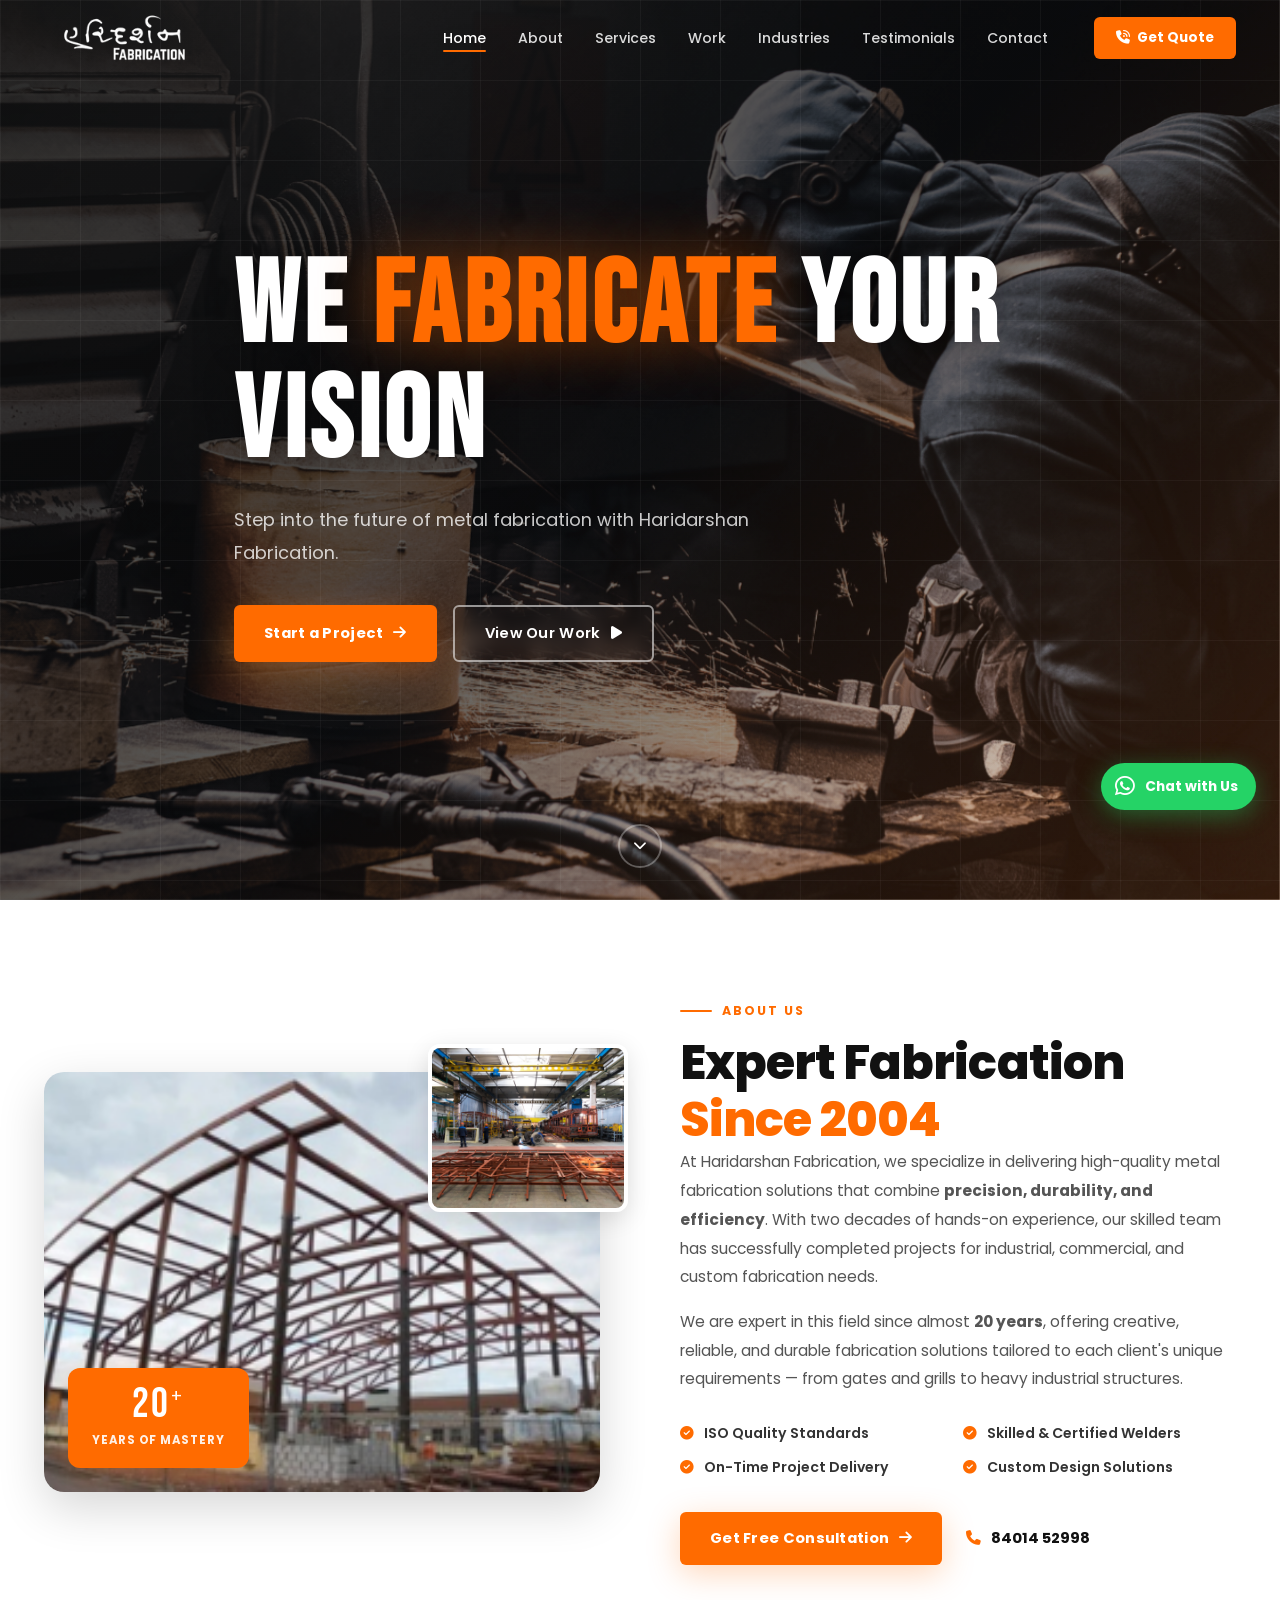
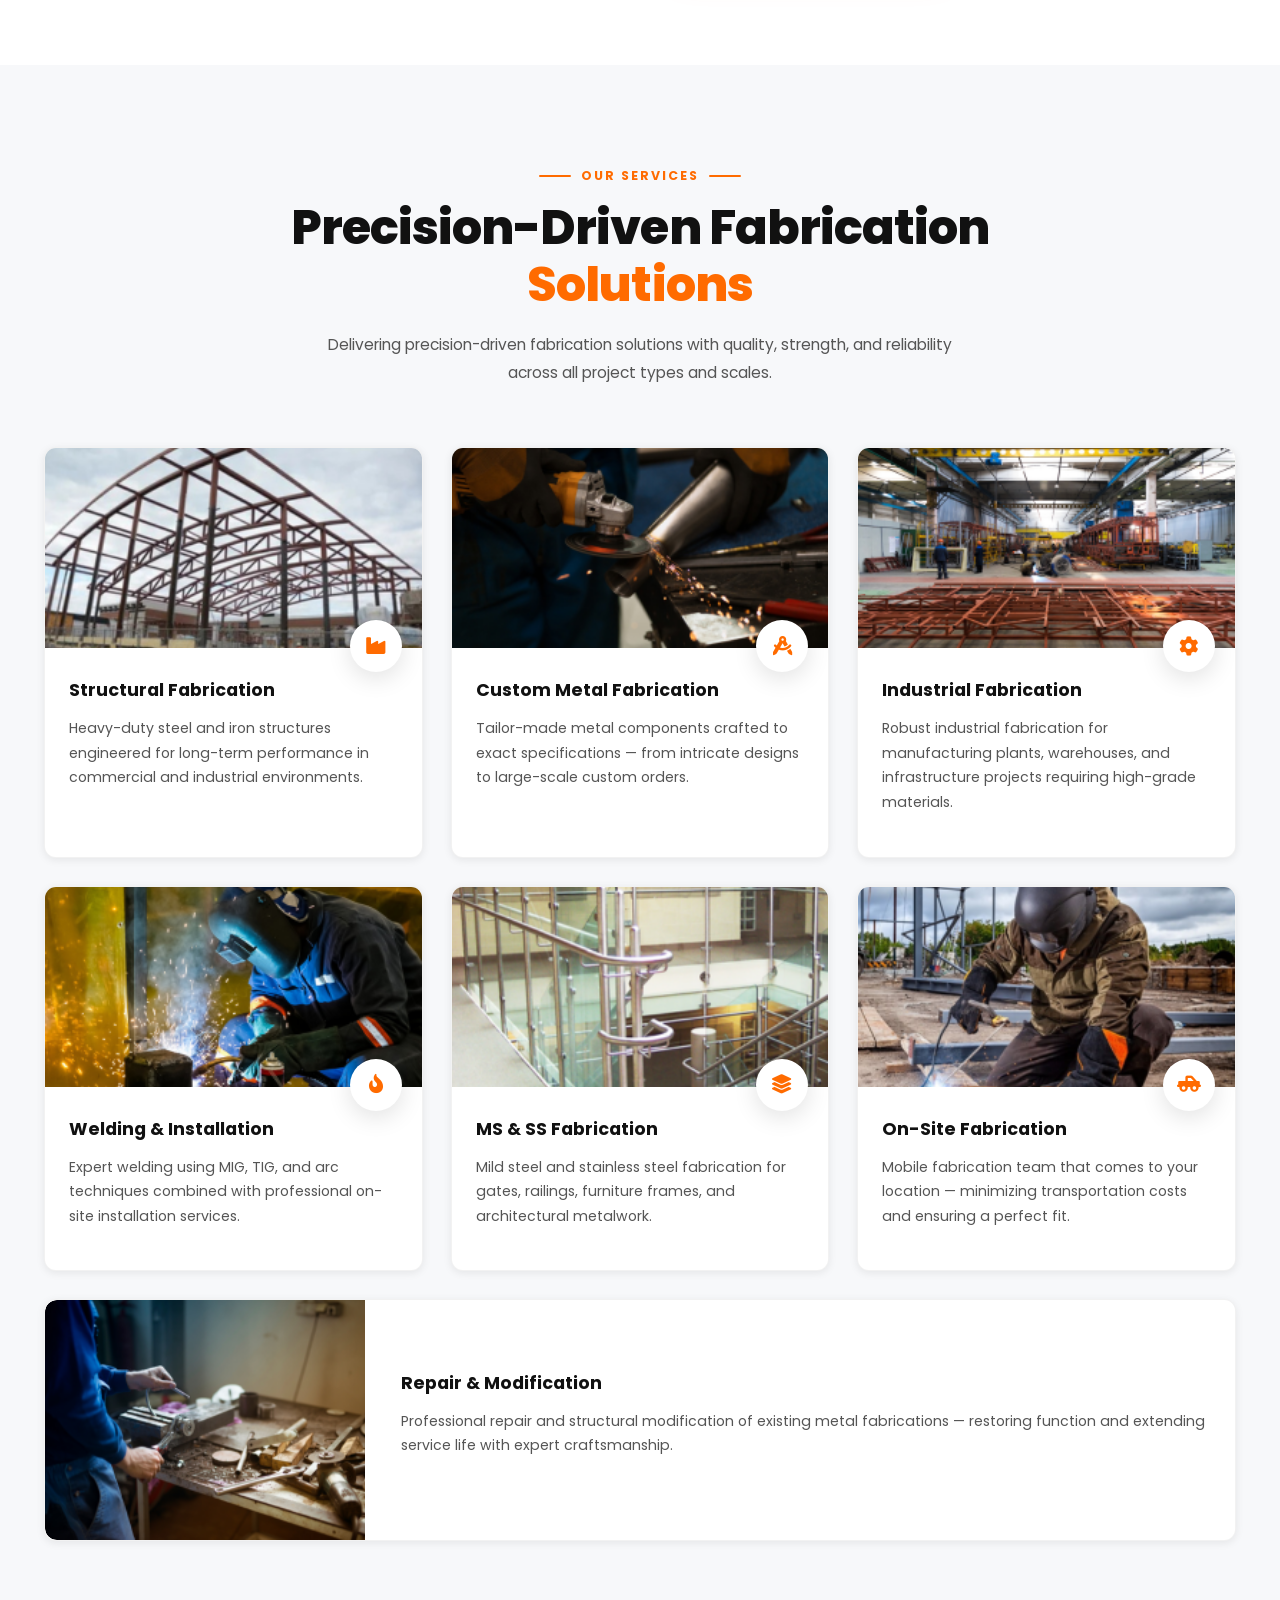
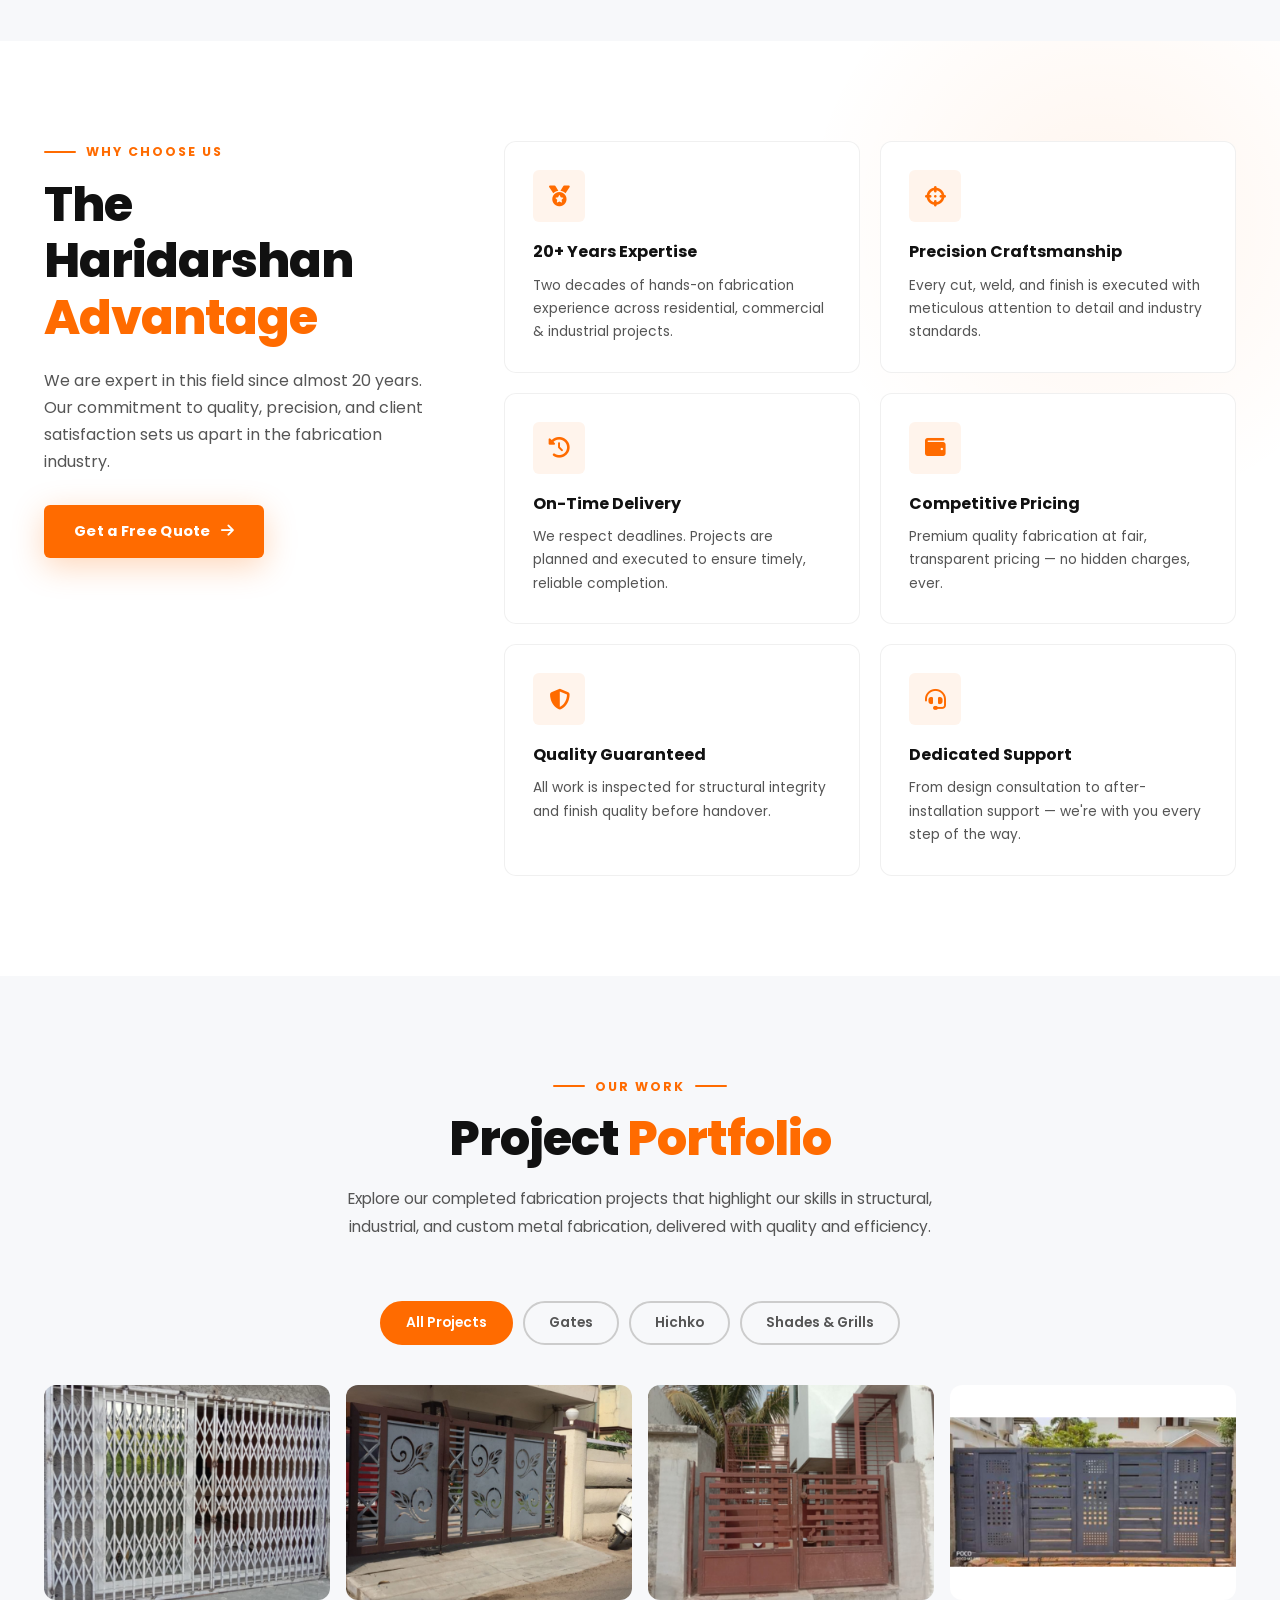
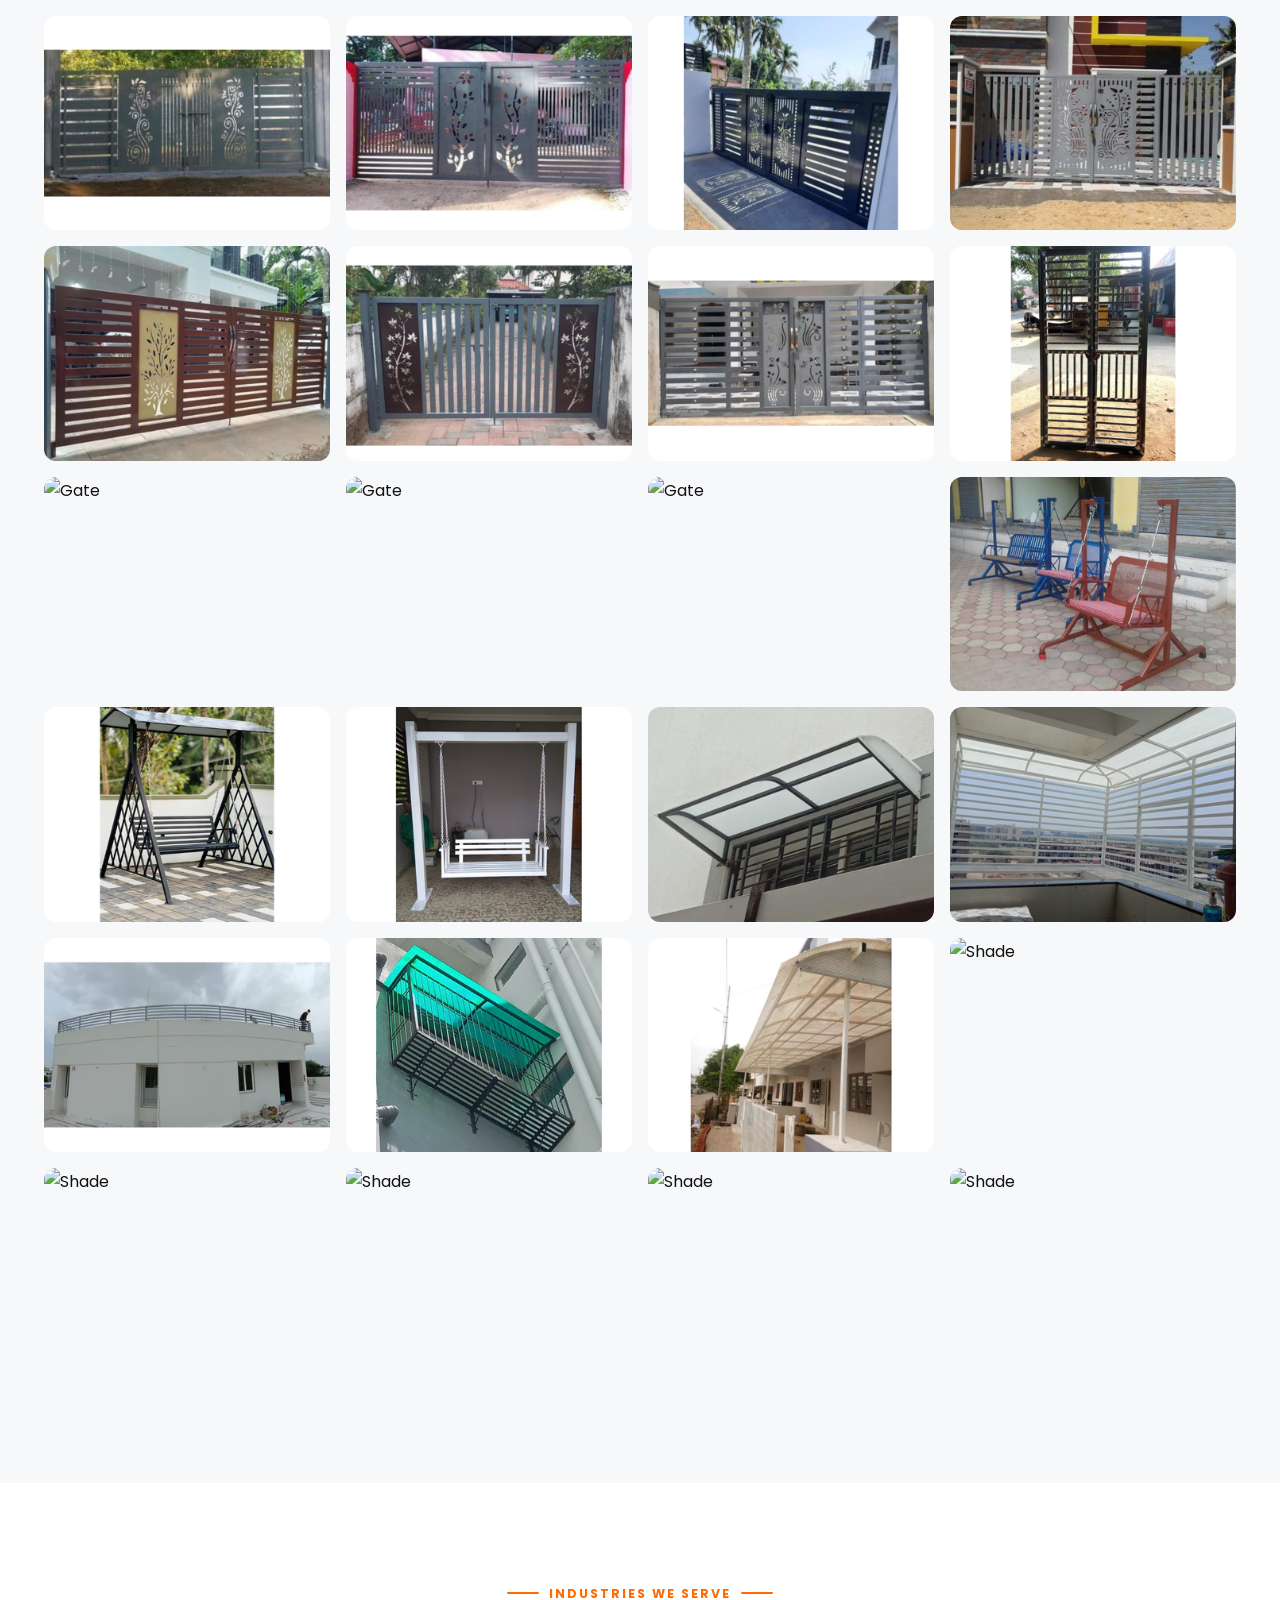
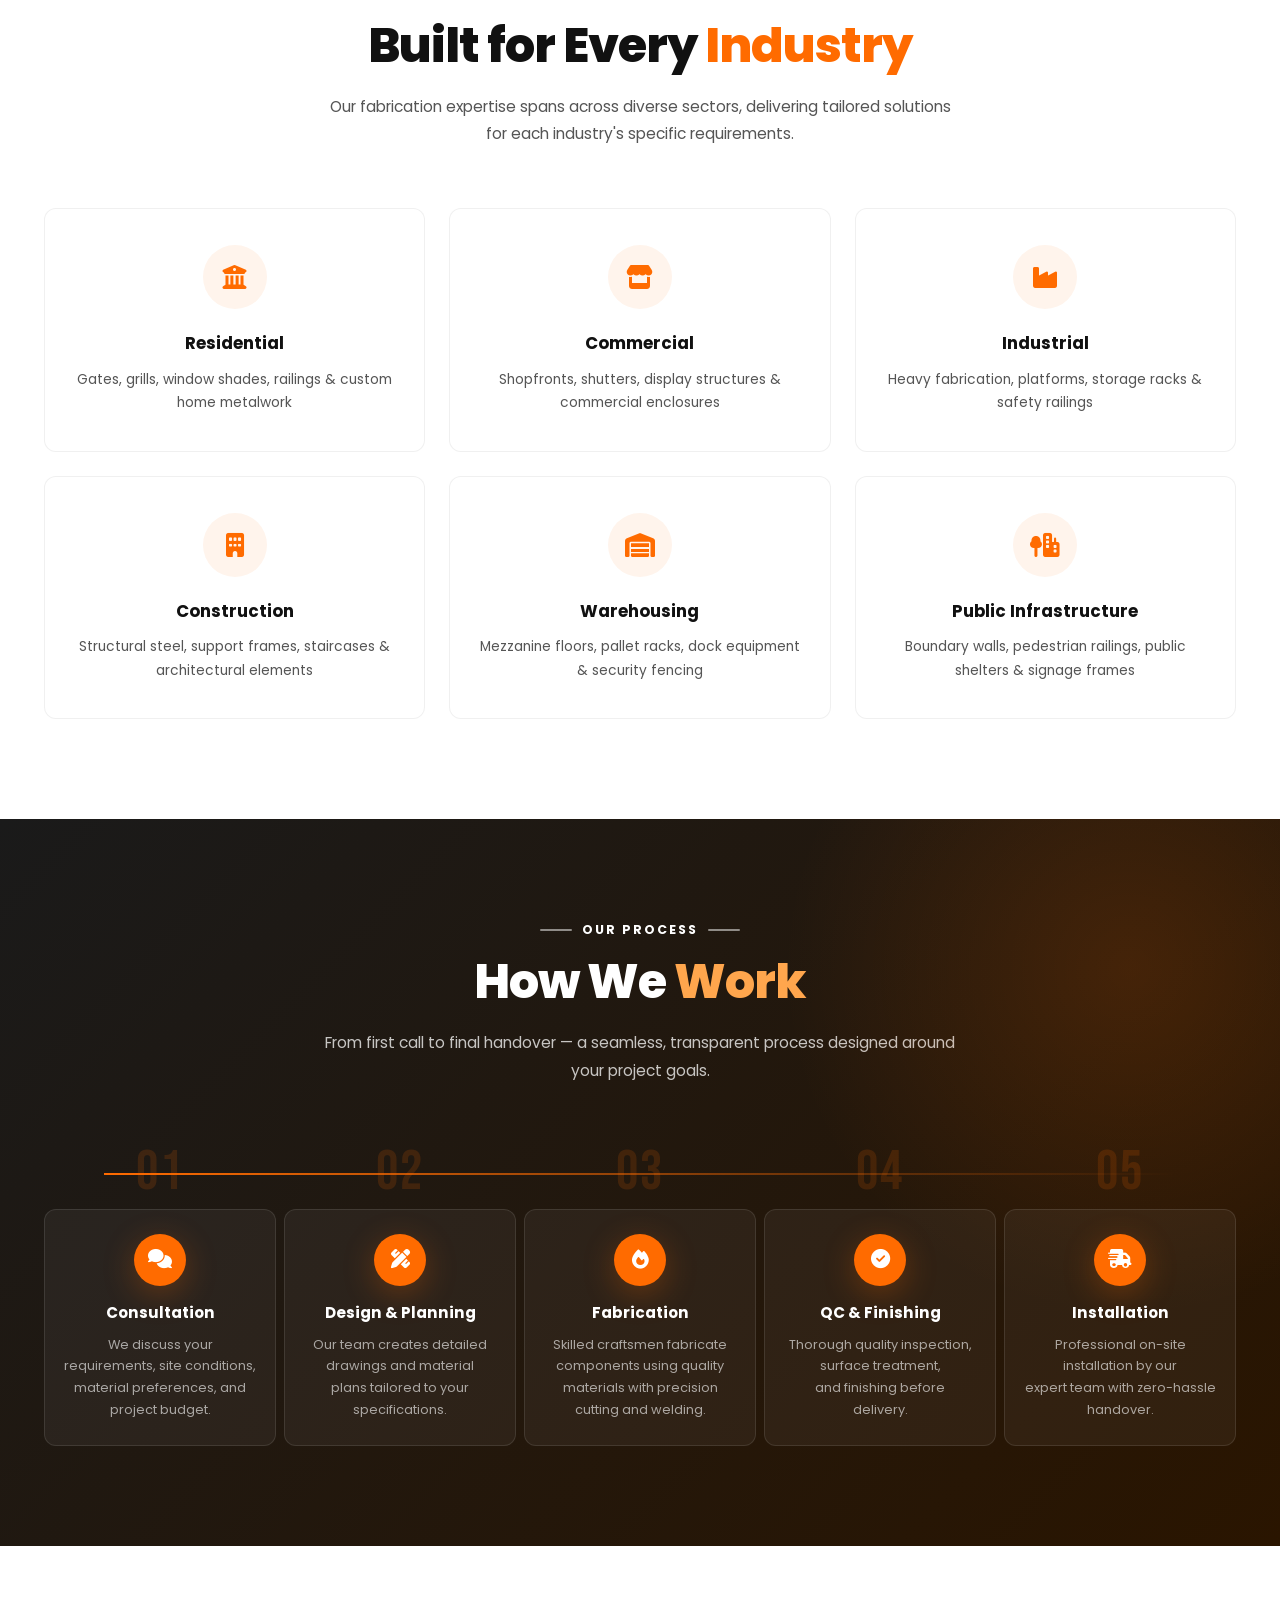
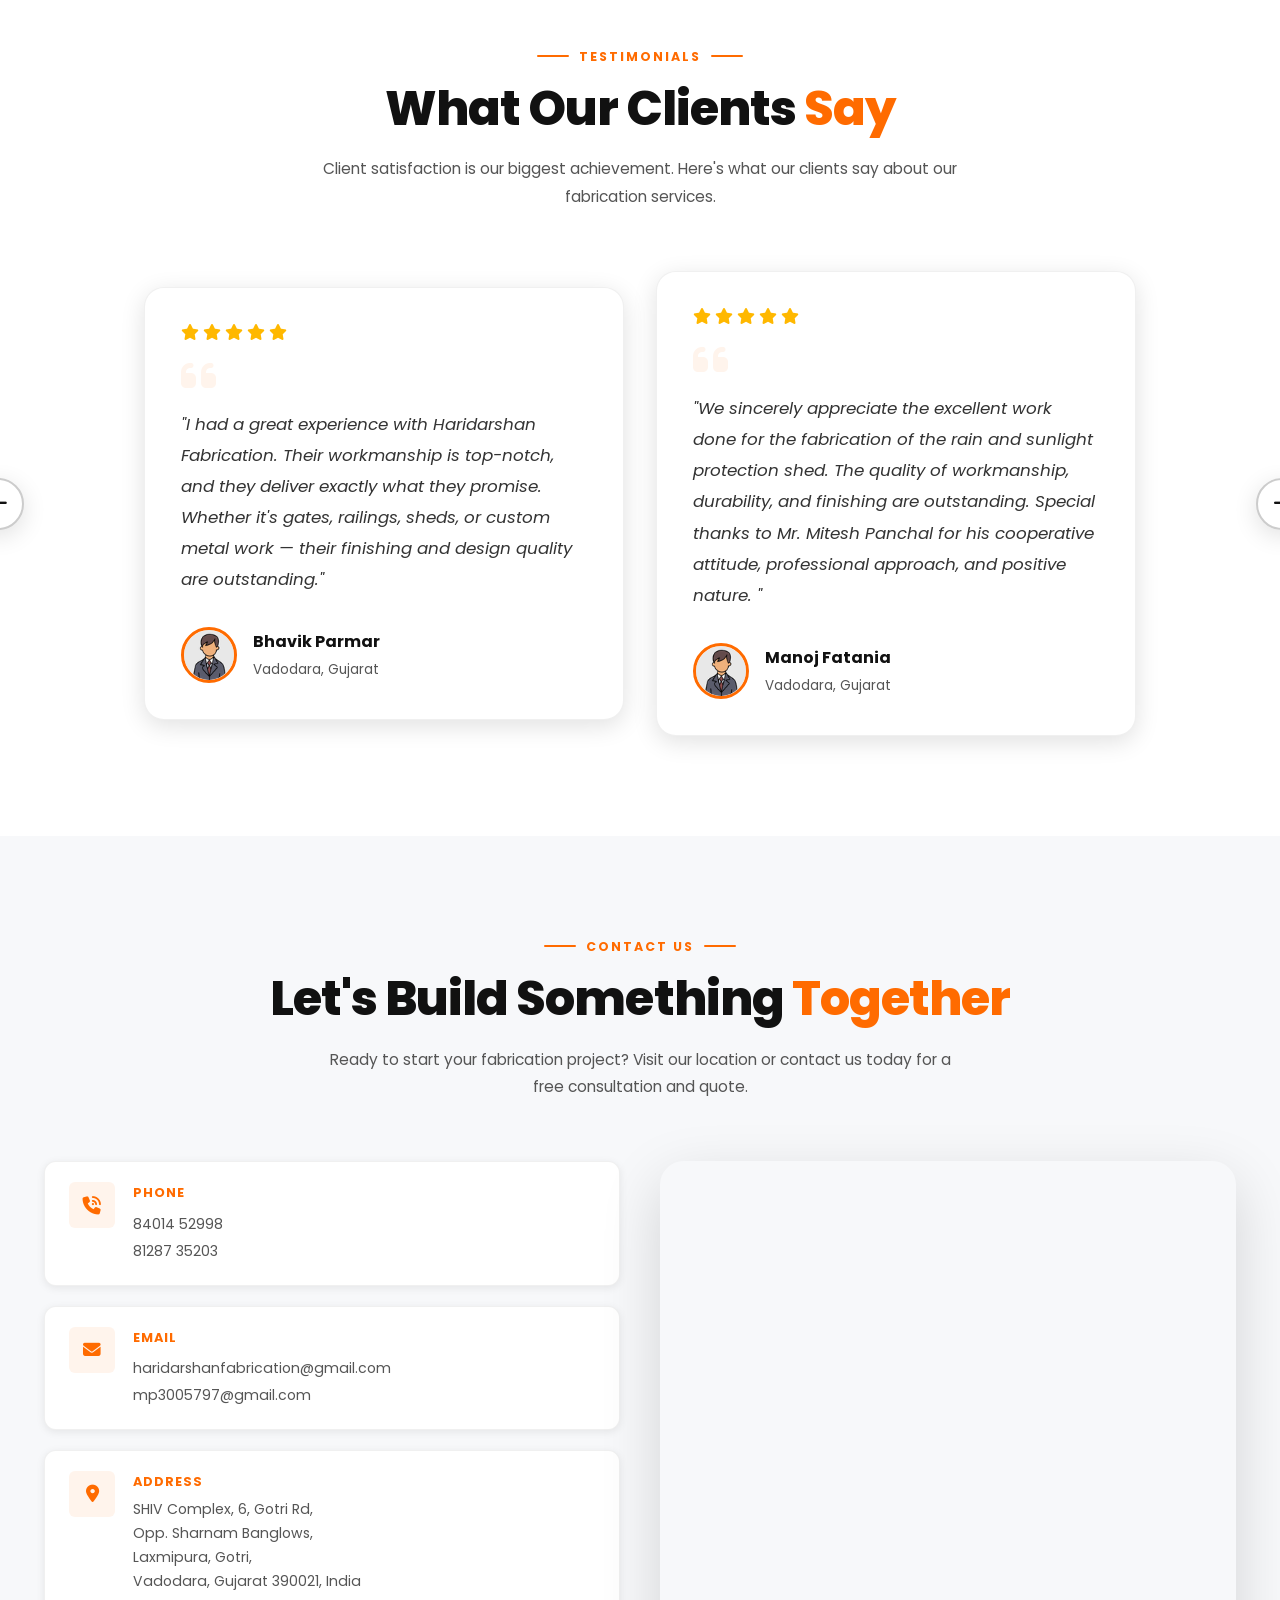
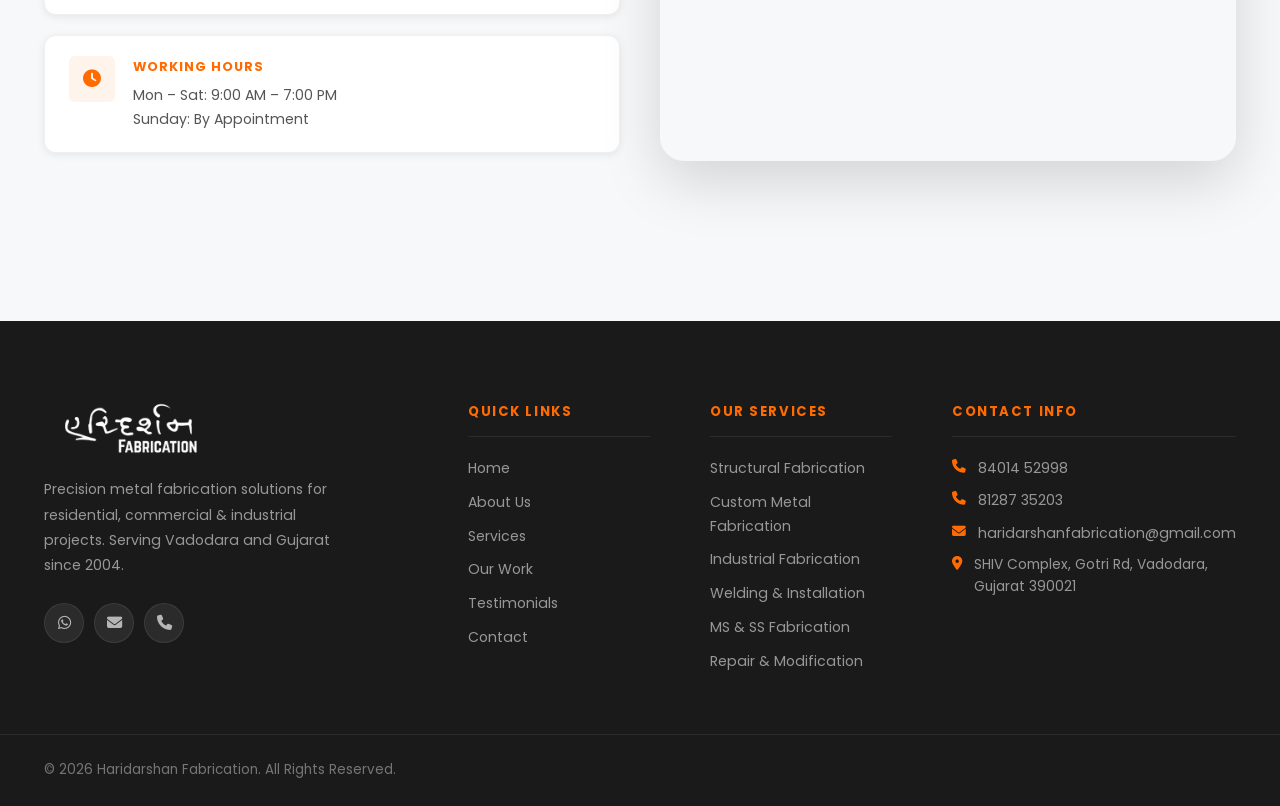
==== commit c4413e9c: "Add files via upload Redesign" ====
--- a/index.html
+++ b/index.html
@@ -1,1264 +1,1666 @@
-<!DOCTYPE html>
-<html dir="ltr" lang="en-US">
+<!doctype html>
+<html lang="en">
   <head>
-    <link href="assets/images/favicon/f1.png" rel="icon" />
-    <meta name="description" content="Haridarshan Fabrication Expert metal fabrication services in Vadodara with over 20 years of experience. We deliver precision structural fabrication, custom metal work, industrial fabrication, welding, on-site installation, MS & SS fabrication, and repair services with quality and reliability. Contact us for durable and efficient metal solutions.">
-    <meta name="keywords" content="Haridarshan Fabrication, metal fabrication Vadodara, structural fabrication, custom metal fabrication, industrial fabrication services, MS & SS fabrication, welding and installation, on site fabrication, metal repair services, fabrication workshop Gujarat, gates and grills fabrication, professional metal works, fabrication company Vadodara">
-    <meta name="author" content="Haridarshan Fabrication">
-    <meta name="copyright" content="Haridarshan Fabrication">
-
-    <meta name="viewport" content="width=device-width, initial-scale=1" />
-    <!-- Fonts
-============================================= -->
-    <link
-      href="https://fonts.googleapis.com/css?family=Poppins:300i,400,400i,500,600,700,800%7CLora:400,400i,700,700i"
-      rel="stylesheet"
+    <meta charset="UTF-8" />
+    <meta name="viewport" content="width=device-width, initial-scale=1.0" />
+    <meta
+      name="description"
+      content="Haridarshan Fabrication – Premium metal fabrication services in Vadodara. Specializing in structural, industrial, MS & SS fabrication, welding, gates, shades, and more for 20+ years."
     />
+    <meta
+      name="keywords"
+      content="metal fabrication Vadodara, structural fabrication, welding, MS SS fabrication, industrial fabrication, gates, shades, grills Gujarat"
+    />
+    <title>Haridarshan Fabrication | We Fabricate Your Vision – Vadodara</title>
+
+    <!-- Google Fonts -->
     <link rel="preconnect" href="https://fonts.googleapis.com" />
     <link rel="preconnect" href="https://fonts.gstatic.com" crossorigin />
     <link
-      href="https://fonts.googleapis.com/css2?family=Anek+Gujarati:wght@100..800&family=Gloria+Hallelujah&display=swap"
-      rel="stylesheet" />
-
-    <!-- Stylesheets
-============================================= -->
-    <link href="assets/css/external.css" rel="stylesheet" />
-    <link href="assets/css/cons.css" rel="stylesheet" />
-    <link href="assets/css/bootstrap.min.css" rel="stylesheet" />
-    <link href="assets/css/style.css" rel="stylesheet" />
-
-    <!-- Document Title
-============================================= -->
-    <title>Haridarshan Fabrication - Vadodara</title>
-    <script data-cfasync="false" nonce="6850bae0-2372-48a1-9664-ef065a9ed1c1">
-      try {
-        (function (w, d) {
-          !(function (j, k, l, m) {
-            if (j.zaraz) console.error("zaraz is loaded twice");
-            else {
-              j[l] = j[l] || {};
-              j[l].executed = [];
-              j.zaraz = { deferred: [], listeners: [] };
-              j.zaraz._v = "5874";
-              j.zaraz._n = "6850bae0-2372-48a1-9664-ef065a9ed1c1";
-              j.zaraz.q = [];
-              j.zaraz._f = function (n) {
-                return async function () {
-                  var o = Array.prototype.slice.call(arguments);
-                  j.zaraz.q.push({ m: n, a: o });
-                };
-              };
-              for (const p of ["track", "set", "debug"])
-                j.zaraz[p] = j.zaraz._f(p);
-              j.zaraz.init = () => {
-                var q = k.getElementsByTagName(m)[0],
-                  r = k.createElement(m),
-                  s = k.getElementsByTagName("title")[0];
-                s && (j[l].t = k.getElementsByTagName("title")[0].text);
-                j[l].x = Math.random();
-                j[l].w = j.screen.width;
-                j[l].h = j.screen.height;
-                j[l].j = j.innerHeight;
-                j[l].e = j.innerWidth;
-                j[l].l = j.location.href;
-                j[l].r = k.referrer;
-                j[l].k = j.screen.colorDepth;
-                j[l].n = k.characterSet;
-                j[l].o = new Date().getTimezoneOffset();
-                if (j.dataLayer)
-                  for (const t of Object.entries(
-                    Object.entries(dataLayer).reduce(
-                      (u, v) => ({ ...u[1], ...v[1] }),
-                      {}
-                    )
-                  ))
-                    zaraz.set(t[0], t[1], { scope: "page" });
-                j[l].q = [];
-                for (; j.zaraz.q.length; ) {
-                  const w = j.zaraz.q.shift();
-                  j[l].q.push(w);
-                }
-                r.defer = !0;
-                for (const x of [localStorage, sessionStorage])
-                  Object.keys(x || {})
-                    .filter((z) => z.startsWith("_zaraz_"))
-                    .forEach((y) => {
-                      try {
-                        j[l]["z_" + y.slice(7)] = JSON.parse(x.getItem(y));
-                      } catch {
-                        j[l]["z_" + y.slice(7)] = x.getItem(y);
-                      }
-                    });
-                r.referrerPolicy = "origin";
-                r.src =
-                  "../cdn-cgi/zaraz/sd0d9.js?z=" +
-                  btoa(encodeURIComponent(JSON.stringify(j[l])));
-                q.parentNode.insertBefore(r, q);
-              };
-              ["complete", "interactive"].includes(k.readyState)
-                ? zaraz.init()
-                : j.addEventListener("DOMContentLoaded", zaraz.init);
-            }
-          })(w, d, "zarazData", "script");
-          window.zaraz._p = async (d$) =>
-            new Promise((ea) => {
-              if (d$) {
-                d$.e &&
-                  d$.e.forEach((eb) => {
-                    try {
-                      const ec = d.querySelector("script[nonce]"),
-                        ed = ec?.nonce || ec?.getAttribute("nonce"),
-                        ee = d.createElement("script");
-                      ed && (ee.nonce = ed);
-                      ee.innerHTML = eb;
-                      ee.onload = () => {
-                        d.head.removeChild(ee);
-                      };
-                      d.head.appendChild(ee);
-                    } catch (ef) {
-                      console.error(`Error executing script: ${eb}\n`, ef);
-                    }
-                  });
-                Promise.allSettled(
-                  (d$.f || []).map((eg) => fetch(eg[0], eg[1]))
-                );
-              }
-              ea();
-            });
-          zaraz._p({ e: ["(function(w,d){})(window,document)"] });
-        })(window, document);
-      } catch (e) {
-        throw (fetch("/cdn-cgi/zaraz/t"), e);
-      }
-    </script>
+      href="https://fonts.googleapis.com/css2?family=Poppins:ital,wght@0,300;0,400;0,500;0,600;0,700;0,800;0,900;1,400&family=Bebas+Neue&display=swap"
+      rel="stylesheet"
+    />
+
+    <!-- Font Awesome -->
+    <link
+      rel="stylesheet"
+      href="https://cdnjs.cloudflare.com/ajax/libs/font-awesome/6.5.1/css/all.min.css"
+    />
+
+    <!-- AOS -->
+    <link
+      rel="stylesheet"
+      href="https://cdnjs.cloudflare.com/ajax/libs/aos/2.3.4/aos.css"
+    />
+
+    <!-- Main Stylesheet -->
+    <link rel="stylesheet" href="style.css" />
   </head>
-
-  <body class="body-scroll">
-    <!-- Document Wrapper
-============================================= -->
-    <div id="wrapper" class="wrapper clearfix">
-      <!-- Header
-============================================= -->
-      <header
-        id="navbar-spy"
-        class="header header-1 header-transparent header-fixed"
-      >
-        <nav id="primary-menu" class="navbar navbar-fixed-top">
-          <div class="container">
-            <div class="navbar-header">
-              <button
-                type="button"
-                class="navbar-toggle collapsed"
-                data-toggle="collapse"
-                data-target="#navbar-collapse-1"
-                aria-expanded="false"
-              >
-                <span class="sr-only">Toggle navigation</span>
-                <span class="icon-bar"></span>
-                <span class="icon-bar"></span>
-                <span class="icon-bar"></span>
-              </button>
-
-              <a class="logo" href="index.html">
+  <body>
+    <!-- ░░ LOADER ░░ -->
+    <div id="loader">
+      <div class="loader-inner">
+        <div class="loader-logo">HF</div>
+        <div class="loader-bar"><span></span></div>
+        <p>Forging Excellence…</p>
+      </div>
+    </div>
+
+    <!-- ░░ HEADER ░░ -->
+    <header id="header">
+      <div class="container header-inner">
+        <a href="#hero" class="logo">
+          <img
+            src="assets/images/logo/logo1.png"
+            alt="Haridarshan Fabrication Logo"
+            class="logo-light"
+          />
+          <img
+            src="assets/images/logo/logo.png"
+            alt="Haridarshan Fabrication Logo"
+            class="logo-dark"
+          />
+        </a>
+
+        <nav id="nav">
+          <ul>
+            <li><a href="#hero" class="nav-link active">Home</a></li>
+            <li><a href="#about" class="nav-link">About</a></li>
+            <li><a href="#services" class="nav-link">Services</a></li>
+            <li><a href="#portfolio" class="nav-link">Work</a></li>
+            <li><a href="#industries" class="nav-link">Industries</a></li>
+            <li><a href="#testimonials" class="nav-link">Testimonials</a></li>
+            <li><a href="#contact" class="nav-link">Contact</a></li>
+          </ul>
+        </nav>
+
+        <a href="tel:8401452998" class="btn-cta">
+          <i class="fa-solid fa-phone-volume"></i> Get Quote
+        </a>
+
+        <button id="hamburger" aria-label="Toggle menu">
+          <span></span><span></span><span></span>
+        </button>
+      </div>
+    </header>
+
+    <!-- ░░ HERO ░░ -->
+    <section id="hero">
+      <div class="hero-bg">
+        <img
+          src="assets/images/hero/3.png"
+          alt="Metal Fabrication Workshop"
+          class="hero-img"
+        />
+        <div class="hero-overlay"></div>
+      </div>
+
+      <div class="hero-grid-lines"></div>
+
+      <div class="container hero-content">
+        <h1 class="hero-title" data-aos="fade-up" data-aos-delay="300">
+          We <em>Fabricate</em> Your Vision
+        </h1>
+        <p class="hero-sub" data-aos="fade-up" data-aos-delay="500">
+          Step into the future of metal fabrication with Haridarshan
+          Fabrication.
+        </p>
+        <div class="hero-actions" data-aos="fade-up" data-aos-delay="550">
+          <a href="#contact" class="btn-primary"
+            >Start a Project <i class="fa-solid fa-arrow-right"></i
+          ></a>
+          <a href="#portfolio" class="btn-outline-hero"
+            >View Our Work <i class="fa-solid fa-play"></i
+          ></a>
+        </div>
+      </div>
+
+      <a href="#about" class="hero-scroll">
+        <i class="fa-solid fa-chevron-down"></i>
+      </a>
+    </section>
+
+    <!-- ░░ ABOUT ░░ -->
+    <section id="about" class="section">
+      <div class="container about-grid">
+        <div class="about-visual" data-aos="fade-right">
+          <div class="about-img-wrap">
+            <img
+              src="assets/images/services/s1.png"
+              alt="Fabrication Workshop"
+            />
+            <div class="about-badge-box">
+              <span class="big-num">20<sup>+</sup></span>
+              <span class="label">Years of Mastery</span>
+            </div>
+          </div>
+          <div class="about-img-secondary">
+            <img
+              src="assets/images/services/s3.png"
+              alt="Industrial Fabrication"
+            />
+          </div>
+        </div>
+
+        <div class="about-text" data-aos="fade-left" data-aos-delay="150">
+          <div class="section-label"><span></span> About Us</div>
+          <h2 class="section-title">
+            Expert Fabrication <br /><em>Since 2004</em>
+          </h2>
+          <p class="about-desc">
+            At Haridarshan Fabrication, we specialize in delivering high-quality
+            metal fabrication solutions that combine
+            <strong>precision, durability, and efficiency</strong>. With two
+            decades of hands-on experience, our skilled team has successfully
+            completed projects for industrial, commercial, and custom
+            fabrication needs.
+          </p>
+          <p class="about-desc">
+            We are expert in this field since almost <strong>20 years</strong>,
+            offering creative, reliable, and durable fabrication solutions
+            tailored to each client's unique requirements — from gates and
+            grills to heavy industrial structures.
+          </p>
+
+          <div class="about-features">
+            <div class="feat-item">
+              <i class="fa-solid fa-circle-check"></i> ISO Quality Standards
+            </div>
+            <div class="feat-item">
+              <i class="fa-solid fa-circle-check"></i> Skilled & Certified
+              Welders
+            </div>
+            <div class="feat-item">
+              <i class="fa-solid fa-circle-check"></i> On-Time Project Delivery
+            </div>
+            <div class="feat-item">
+              <i class="fa-solid fa-circle-check"></i> Custom Design Solutions
+            </div>
+          </div>
+
+          <div class="about-cta-row">
+            <a href="#contact" class="btn-primary"
+              >Get Free Consultation <i class="fa-solid fa-arrow-right"></i
+            ></a>
+            <a href="tel:8401452998" class="call-link"
+              ><i class="fa-solid fa-phone"></i> 84014 52998</a
+            >
+          </div>
+        </div>
+      </div>
+    </section>
+
+    <!-- ░░ SERVICES ░░ -->
+    <section id="services" class="section bg-light">
+      <div class="container">
+        <div class="section-header" data-aos="fade-up">
+          <div class="section-label center">
+            <span></span> Our Services <span></span>
+          </div>
+          <h2 class="section-title center">
+            Precision-Driven Fabrication <br /><em>Solutions</em>
+          </h2>
+          <p class="section-sub">
+            Delivering precision-driven fabrication solutions with quality,
+            strength, and reliability across all project types and scales.
+          </p>
+        </div>
+
+        <div class="services-grid">
+          <div class="service-card" data-aos="fade-up" data-aos-delay="0">
+            <div class="service-img">
+              <img
+                src="assets/images/services/s1.png"
+                alt="Structural Fabrication"
+              />
+            </div>
+            <div class="service-icon"><i class="fa-solid fa-industry"></i></div>
+            <div class="service-body">
+              <h3>Structural Fabrication</h3>
+              <p>
+                Heavy-duty steel and iron structures engineered for long-term
+                performance in commercial and industrial environments.
+              </p>
+            </div>
+          </div>
+
+          <div class="service-card" data-aos="fade-up" data-aos-delay="80">
+            <div class="service-img">
+              <img
+                src="assets/images/services/s2.png"
+                alt="Custom Metal Fabrication"
+              />
+            </div>
+            <div class="service-icon">
+              <i class="fa-solid fa-drafting-compass"></i>
+            </div>
+            <div class="service-body">
+              <h3>Custom Metal Fabrication</h3>
+              <p>
+                Tailor-made metal components crafted to exact specifications —
+                from intricate designs to large-scale custom orders.
+              </p>
+            </div>
+          </div>
+
+          <div class="service-card" data-aos="fade-up" data-aos-delay="160">
+            <div class="service-img">
+              <img
+                src="assets/images/services/s3.png"
+                alt="Industrial Fabrication"
+              />
+            </div>
+            <div class="service-icon"><i class="fa-solid fa-gear"></i></div>
+            <div class="service-body">
+              <h3>Industrial Fabrication</h3>
+              <p>
+                Robust industrial fabrication for manufacturing plants,
+                warehouses, and infrastructure projects requiring high-grade
+                materials.
+              </p>
+            </div>
+          </div>
+
+          <div class="service-card" data-aos="fade-up" data-aos-delay="0">
+            <div class="service-img">
+              <img
+                src="assets/images/services/s4.png"
+                alt="Welding & Installation"
+              />
+            </div>
+            <div class="service-icon">
+              <i class="fa-solid fa-fire-flame-curved"></i>
+            </div>
+            <div class="service-body">
+              <h3>Welding & Installation</h3>
+              <p>
+                Expert welding using MIG, TIG, and arc techniques combined with
+                professional on-site installation services.
+              </p>
+            </div>
+          </div>
+
+          <div class="service-card" data-aos="fade-up" data-aos-delay="80">
+            <div class="service-img">
+              <img
+                src="assets/images/services/s5.png"
+                alt="MS & SS Fabrication"
+              />
+            </div>
+            <div class="service-icon">
+              <i class="fa-solid fa-layer-group"></i>
+            </div>
+            <div class="service-body">
+              <h3>MS & SS Fabrication</h3>
+              <p>
+                Mild steel and stainless steel fabrication for gates, railings,
+                furniture frames, and architectural metalwork.
+              </p>
+            </div>
+          </div>
+
+          <div class="service-card" data-aos="fade-up" data-aos-delay="160">
+            <div class="service-img">
+              <img
+                src="assets/images/services/s6.png"
+                alt="On-Site Fabrication"
+              />
+            </div>
+            <div class="service-icon">
+              <i class="fa-solid fa-truck-pickup"></i>
+            </div>
+            <div class="service-body">
+              <h3>On-Site Fabrication</h3>
+              <p>
+                Mobile fabrication team that comes to your location — minimizing
+                transportation costs and ensuring a perfect fit.
+              </p>
+            </div>
+          </div>
+
+          <div
+            class="service-card service-card--wide"
+            data-aos="fade-up"
+            data-aos-delay="0"
+          >
+            <div class="service-img">
+              <img
+                src="assets/images/services/s7.png"
+                alt="Repair & Modification"
+              />
+            </div>
+            <div class="service-body">
+              <h3>Repair & Modification</h3>
+              <p>
+                Professional repair and structural modification of existing
+                metal fabrications — restoring function and extending service
+                life with expert craftsmanship.
+              </p>
+            </div>
+          </div>
+        </div>
+      </div>
+    </section>
+
+    <!-- ░░ WHY CHOOSE US ░░ -->
+    <section id="why" class="section why-section">
+      <div class="why-bg-shape"></div>
+      <div class="container">
+        <div class="why-grid">
+          <div class="why-text" data-aos="fade-right">
+            <div class="section-label"><span></span> Why Choose Us</div>
+            <h2 class="section-title">
+              The Haridarshan <br /><em>Advantage</em>
+            </h2>
+            <p>
+              We are expert in this field since almost 20 years. Our commitment
+              to quality, precision, and client satisfaction sets us apart in
+              the fabrication industry.
+            </p>
+            <a href="#contact" class="btn-primary mt-20"
+              >Get a Free Quote <i class="fa-solid fa-arrow-right"></i
+            ></a>
+          </div>
+
+          <div class="why-boxes">
+            <div class="why-box" data-aos="zoom-in" data-aos-delay="0">
+              <div class="why-icon"><i class="fa-solid fa-medal"></i></div>
+              <h4>20+ Years Expertise</h4>
+              <p>
+                Two decades of hands-on fabrication experience across
+                residential, commercial & industrial projects.
+              </p>
+            </div>
+            <div class="why-box" data-aos="zoom-in" data-aos-delay="100">
+              <div class="why-icon"><i class="fa-solid fa-crosshairs"></i></div>
+              <h4>Precision Craftsmanship</h4>
+              <p>
+                Every cut, weld, and finish is executed with meticulous
+                attention to detail and industry standards.
+              </p>
+            </div>
+            <div class="why-box" data-aos="zoom-in" data-aos-delay="200">
+              <div class="why-icon">
+                <i class="fa-solid fa-clock-rotate-left"></i>
+              </div>
+              <h4>On-Time Delivery</h4>
+              <p>
+                We respect deadlines. Projects are planned and executed to
+                ensure timely, reliable completion.
+              </p>
+            </div>
+            <div class="why-box" data-aos="zoom-in" data-aos-delay="300">
+              <div class="why-icon"><i class="fa-solid fa-wallet"></i></div>
+              <h4>Competitive Pricing</h4>
+              <p>
+                Premium quality fabrication at fair, transparent pricing — no
+                hidden charges, ever.
+              </p>
+            </div>
+            <div class="why-box" data-aos="zoom-in" data-aos-delay="400">
+              <div class="why-icon">
+                <i class="fa-solid fa-shield-halved"></i>
+              </div>
+              <h4>Quality Guaranteed</h4>
+              <p>
+                All work is inspected for structural integrity and finish
+                quality before handover.
+              </p>
+            </div>
+            <div class="why-box" data-aos="zoom-in" data-aos-delay="500">
+              <div class="why-icon"><i class="fa-solid fa-headset"></i></div>
+              <h4>Dedicated Support</h4>
+              <p>
+                From design consultation to after-installation support — we're
+                with you every step of the way.
+              </p>
+            </div>
+          </div>
+        </div>
+      </div>
+    </section>
+
+    <!-- ░░ PORTFOLIO ░░ -->
+    <section id="portfolio" class="section bg-light">
+      <div class="container">
+        <div class="section-header" data-aos="fade-up">
+          <div class="section-label center">
+            <span></span> Our Work <span></span>
+          </div>
+          <h2 class="section-title center">Project <em>Portfolio</em></h2>
+          <p class="section-sub">
+            Explore our completed fabrication projects that highlight our skills
+            in structural, industrial, and custom metal fabrication, delivered
+            with quality and efficiency.
+          </p>
+        </div>
+
+        <div class="filter-bar" data-aos="fade-up">
+          <button class="filter-btn active" data-filter="all">
+            All Projects
+          </button>
+          <button class="filter-btn" data-filter="gate">Gates</button>
+          <button class="filter-btn" data-filter="hichko">Hichko</button>
+          <button class="filter-btn" data-filter="shades">
+            Shades & Grills
+          </button>
+        </div>
+
+        <div class="portfolio-grid">
+          <!-- GATES -->
+          <div
+            class="portfolio-item"
+            data-category="gate"
+            data-aos="fade-up"
+            data-aos-delay="0"
+          >
+            <img
+              src="assets/images/portfolio/gate/1.png"
+              alt="Gate"
+              loading="lazy"
+            />
+            <div class="portfolio-overlay">
+              <div class="portfolio-info">
+                <h4>Gate</h4>
+                <span>Custom Fabrication</span>
+              </div>
+              <button
+                class="portfolio-zoom"
+                data-src="assets/images/portfolio/gate/1.png"
+                data-caption="Gate"
+              >
+                <i class="fa-solid fa-magnifying-glass-plus"></i>
+              </button>
+            </div>
+          </div>
+          <div
+            class="portfolio-item"
+            data-category="gate"
+            data-aos="fade-up"
+            data-aos-delay="60"
+          >
+            <img
+              src="assets/images/portfolio/gate/2.png"
+              alt="Gate"
+              loading="lazy"
+            />
+            <div class="portfolio-overlay">
+              <div class="portfolio-info">
+                <h4>Gate</h4>
+                <span>Custom Fabrication</span>
+              </div>
+              <button
+                class="portfolio-zoom"
+                data-src="assets/images/portfolio/gate/2.png"
+                data-caption="Gate"
+              >
+                <i class="fa-solid fa-magnifying-glass-plus"></i>
+              </button>
+            </div>
+          </div>
+          <div
+            class="portfolio-item"
+            data-category="gate"
+            data-aos="fade-up"
+            data-aos-delay="120"
+          >
+            <img
+              src="assets/images/portfolio/gate/3.png"
+              alt="Gate"
+              loading="lazy"
+            />
+            <div class="portfolio-overlay">
+              <div class="portfolio-info">
+                <h4>Gate</h4>
+                <span>Custom Fabrication</span>
+              </div>
+              <button
+                class="portfolio-zoom"
+                data-src="assets/images/portfolio/gate/3.png"
+                data-caption="Gate"
+              >
+                <i class="fa-solid fa-magnifying-glass-plus"></i>
+              </button>
+            </div>
+          </div>
+          <div
+            class="portfolio-item"
+            data-category="gate"
+            data-aos="fade-up"
+            data-aos-delay="0"
+          >
+            <img
+              src="assets/images/portfolio/gate/4.png"
+              alt="Gate"
+              loading="lazy"
+            />
+            <div class="portfolio-overlay">
+              <div class="portfolio-info">
+                <h4>Gate</h4>
+                <span>Custom Fabrication</span>
+              </div>
+              <button
+                class="portfolio-zoom"
+                data-src="assets/images/portfolio/gate/4.png"
+                data-caption="Gate"
+              >
+                <i class="fa-solid fa-magnifying-glass-plus"></i>
+              </button>
+            </div>
+          </div>
+          <div
+            class="portfolio-item"
+            data-category="gate"
+            data-aos="fade-up"
+            data-aos-delay="60"
+          >
+            <img
+              src="assets/images/portfolio/gate/5.png"
+              alt="Gate"
+              loading="lazy"
+            />
+            <div class="portfolio-overlay">
+              <div class="portfolio-info">
+                <h4>Gate</h4>
+                <span>Custom Fabrication</span>
+              </div>
+              <button
+                class="portfolio-zoom"
+                data-src="assets/images/portfolio/gate/5.png"
+                data-caption="Gate"
+              >
+                <i class="fa-solid fa-magnifying-glass-plus"></i>
+              </button>
+            </div>
+          </div>
+          <div
+            class="portfolio-item"
+            data-category="gate"
+            data-aos="fade-up"
+            data-aos-delay="120"
+          >
+            <img
+              src="assets/images/portfolio/gate/6.png"
+              alt="Gate"
+              loading="lazy"
+            />
+            <div class="portfolio-overlay">
+              <div class="portfolio-info">
+                <h4>Gate</h4>
+                <span>Custom Fabrication</span>
+              </div>
+              <button
+                class="portfolio-zoom"
+                data-src="assets/images/portfolio/gate/6.png"
+                data-caption="Gate"
+              >
+                <i class="fa-solid fa-magnifying-glass-plus"></i>
+              </button>
+            </div>
+          </div>
+          <div
+            class="portfolio-item"
+            data-category="gate"
+            data-aos="fade-up"
+            data-aos-delay="0"
+          >
+            <img
+              src="assets/images/portfolio/gate/7.png"
+              alt="Gate"
+              loading="lazy"
+            />
+            <div class="portfolio-overlay">
+              <div class="portfolio-info">
+                <h4>Gate</h4>
+                <span>Custom Fabrication</span>
+              </div>
+              <button
+                class="portfolio-zoom"
+                data-src="assets/images/portfolio/gate/7.png"
+                data-caption="Gate"
+              >
+                <i class="fa-solid fa-magnifying-glass-plus"></i>
+              </button>
+            </div>
+          </div>
+          <div
+            class="portfolio-item"
+            data-category="gate"
+            data-aos="fade-up"
+            data-aos-delay="60"
+          >
+            <img
+              src="assets/images/portfolio/gate/8.png"
+              alt="Gate"
+              loading="lazy"
+            />
+            <div class="portfolio-overlay">
+              <div class="portfolio-info">
+                <h4>Gate</h4>
+                <span>Custom Fabrication</span>
+              </div>
+              <button
+                class="portfolio-zoom"
+                data-src="assets/images/portfolio/gate/8.png"
+                data-caption="Gate"
+              >
+                <i class="fa-solid fa-magnifying-glass-plus"></i>
+              </button>
+            </div>
+          </div>
+          <div
+            class="portfolio-item"
+            data-category="gate"
+            data-aos="fade-up"
+            data-aos-delay="120"
+          >
+            <img
+              src="assets/images/portfolio/gate/9.png"
+              alt="Gate"
+              loading="lazy"
+            />
+            <div class="portfolio-overlay">
+              <div class="portfolio-info">
+                <h4>Gate</h4>
+                <span>Custom Fabrication</span>
+              </div>
+              <button
+                class="portfolio-zoom"
+                data-src="assets/images/portfolio/gate/9.png"
+                data-caption="Gate"
+              >
+                <i class="fa-solid fa-magnifying-glass-plus"></i>
+              </button>
+            </div>
+          </div>
+          <div
+            class="portfolio-item"
+            data-category="gate"
+            data-aos="fade-up"
+            data-aos-delay="0"
+          >
+            <img
+              src="assets/images/portfolio/gate/10.png"
+              alt="Gate"
+              loading="lazy"
+            />
+            <div class="portfolio-overlay">
+              <div class="portfolio-info">
+                <h4>Gate</h4>
+                <span>Custom Fabrication</span>
+              </div>
+              <button
+                class="portfolio-zoom"
+                data-src="assets/images/portfolio/gate/10.png"
+                data-caption="Gate"
+              >
+                <i class="fa-solid fa-magnifying-glass-plus"></i>
+              </button>
+            </div>
+          </div>
+          <div
+            class="portfolio-item"
+            data-category="gate"
+            data-aos="fade-up"
+            data-aos-delay="60"
+          >
+            <img
+              src="assets/images/portfolio/gate/11.png"
+              alt="Gate"
+              loading="lazy"
+            />
+            <div class="portfolio-overlay">
+              <div class="portfolio-info">
+                <h4>Gate</h4>
+                <span>Custom Fabrication</span>
+              </div>
+              <button
+                class="portfolio-zoom"
+                data-src="assets/images/portfolio/gate/11.png"
+                data-caption="Gate"
+              >
+                <i class="fa-solid fa-magnifying-glass-plus"></i>
+              </button>
+            </div>
+          </div>
+          <div
+            class="portfolio-item"
+            data-category="gate"
+            data-aos="fade-up"
+            data-aos-delay="120"
+          >
+            <img
+              src="assets/images/portfolio/gate/12.png"
+              alt="Gate"
+              loading="lazy"
+            />
+            <div class="portfolio-overlay">
+              <div class="portfolio-info">
+                <h4>Gate</h4>
+                <span>Custom Fabrication</span>
+              </div>
+              <button
+                class="portfolio-zoom"
+                data-src="assets/images/portfolio/gate/12.png"
+                data-caption="Gate"
+              >
+                <i class="fa-solid fa-magnifying-glass-plus"></i>
+              </button>
+            </div>
+          </div>
+          <div
+            class="portfolio-item"
+            data-category="gate"
+            data-aos="fade-up"
+            data-aos-delay="120"
+          >
+            <img
+              src="assets/images/portfolio/gate/14.png"
+              alt="Gate"
+              loading="lazy"
+            />
+            <div class="portfolio-overlay">
+              <div class="portfolio-info">
+                <h4>Gate</h4>
+                <span>Custom Fabrication</span>
+              </div>
+              <button
+                class="portfolio-zoom"
+                data-src="assets/images/portfolio/gate/14.png"
+                data-caption="Gate"
+              >
+                <i class="fa-solid fa-magnifying-glass-plus"></i>
+              </button>
+            </div>
+          </div>
+          <div
+            class="portfolio-item"
+            data-category="gate"
+            data-aos="fade-up"
+            data-aos-delay="120"
+          >
+            <img
+              src="assets/images/portfolio/gate/15.png"
+              alt="Gate"
+              loading="lazy"
+            />
+            <div class="portfolio-overlay">
+              <div class="portfolio-info">
+                <h4>Gate</h4>
+                <span>Custom Fabrication</span>
+              </div>
+              <button
+                class="portfolio-zoom"
+                data-src="assets/images/portfolio/gate/15.png"
+                data-caption="Gate"
+              >
+                <i class="fa-solid fa-magnifying-glass-plus"></i>
+              </button>
+            </div>
+          </div>
+          <div
+            class="portfolio-item"
+            data-category="gate"
+            data-aos="fade-up"
+            data-aos-delay="120"
+          >
+            <img
+              src="assets/images/portfolio/gate/16.png"
+              alt="Gate"
+              loading="lazy"
+            />
+            <div class="portfolio-overlay">
+              <div class="portfolio-info">
+                <h4>Gate</h4>
+                <span>Custom Fabrication</span>
+              </div>
+              <button
+                class="portfolio-zoom"
+                data-src="assets/images/portfolio/gate/16.png"
+                data-caption="Gate"
+              >
+                <i class="fa-solid fa-magnifying-glass-plus"></i>
+              </button>
+            </div>
+          </div>
+          <!-- HICHKO -->
+          <div
+            class="portfolio-item"
+            data-category="hichko"
+            data-aos="fade-up"
+            data-aos-delay="0"
+          >
+            <img
+              src="assets/images/portfolio/hichko/1.png"
+              alt="Hichko"
+              loading="lazy"
+            />
+            <div class="portfolio-overlay">
+              <div class="portfolio-info">
+                <h4>Hichko</h4>
+                <span>Swing & Hinge Work</span>
+              </div>
+              <button
+                class="portfolio-zoom"
+                data-src="assets/images/portfolio/hichko/1.png"
+                data-caption="Hichko"
+              >
+                <i class="fa-solid fa-magnifying-glass-plus"></i>
+              </button>
+            </div>
+          </div>
+          <div
+            class="portfolio-item"
+            data-category="hichko"
+            data-aos="fade-up"
+            data-aos-delay="60"
+          >
+            <img
+              src="assets/images/portfolio/hichko/2.png"
+              alt="Hichko"
+              loading="lazy"
+            />
+            <div class="portfolio-overlay">
+              <div class="portfolio-info">
+                <h4>Hichko</h4>
+                <span>Swing & Hinge Work</span>
+              </div>
+              <button
+                class="portfolio-zoom"
+                data-src="assets/images/portfolio/hichko/2.png"
+                data-caption="Hichko"
+              >
+                <i class="fa-solid fa-magnifying-glass-plus"></i>
+              </button>
+            </div>
+          </div>
+          <div
+            class="portfolio-item"
+            data-category="hichko"
+            data-aos="fade-up"
+            data-aos-delay="120"
+          >
+            <img
+              src="assets/images/portfolio/hichko/3.png"
+              alt="Hichko"
+              loading="lazy"
+            />
+            <div class="portfolio-overlay">
+              <div class="portfolio-info">
+                <h4>Hichko</h4>
+                <span>Swing & Hinge Work</span>
+              </div>
+              <button
+                class="portfolio-zoom"
+                data-src="assets/images/portfolio/hichko/3.png"
+                data-caption="Hichko"
+              >
+                <i class="fa-solid fa-magnifying-glass-plus"></i>
+              </button>
+            </div>
+          </div>
+          <!-- SHADES & GRILLS -->
+          <div
+            class="portfolio-item"
+            data-category="shades"
+            data-aos="fade-up"
+            data-aos-delay="0"
+          >
+            <img
+              src="assets/images/portfolio/shades&grills/1.png"
+              alt="Window Shade"
+              loading="lazy"
+            />
+            <div class="portfolio-overlay">
+              <div class="portfolio-info">
+                <h4>Window Shade</h4>
+                <span>Shades & Grills</span>
+              </div>
+              <button
+                class="portfolio-zoom"
+                data-src="assets/images/portfolio/shades&grills/1.png"
+                data-caption="Window Shade"
+              >
+                <i class="fa-solid fa-magnifying-glass-plus"></i>
+              </button>
+            </div>
+          </div>
+          <div
+            class="portfolio-item"
+            data-category="shades"
+            data-aos="fade-up"
+            data-aos-delay="60"
+          >
+            <img
+              src="assets/images/portfolio/shades&grills/2.png"
+              alt="Shade & Grill"
+              loading="lazy"
+            />
+            <div class="portfolio-overlay">
+              <div class="portfolio-info">
+                <h4>Shade &amp; Grill</h4>
+                <span>Shades & Grills</span>
+              </div>
+              <button
+                class="portfolio-zoom"
+                data-src="assets/images/portfolio/shades&grills/2.png"
+                data-caption="Shade & Grill"
+              >
+                <i class="fa-solid fa-magnifying-glass-plus"></i>
+              </button>
+            </div>
+          </div>
+          <div
+            class="portfolio-item"
+            data-category="shades"
+            data-aos="fade-up"
+            data-aos-delay="120"
+          >
+            <img
+              src="assets/images/portfolio/shades&grills/3.png"
+              alt="Grill"
+              loading="lazy"
+            />
+            <div class="portfolio-overlay">
+              <div class="portfolio-info">
+                <h4>Grill</h4>
+                <span>Shades & Grills</span>
+              </div>
+              <button
+                class="portfolio-zoom"
+                data-src="assets/images/portfolio/shades&grills/3.png"
+                data-caption="Grill"
+              >
+                <i class="fa-solid fa-magnifying-glass-plus"></i>
+              </button>
+            </div>
+          </div>
+          <div
+            class="portfolio-item"
+            data-category="shades"
+            data-aos="fade-up"
+            data-aos-delay="180"
+          >
+            <img
+              src="assets/images/portfolio/shades&grills/4.png"
+              alt="Shade & Grill"
+              loading="lazy"
+            />
+            <div class="portfolio-overlay">
+              <div class="portfolio-info">
+                <h4>Shade &amp; Grill</h4>
+                <span>Shades & Grills</span>
+              </div>
+              <button
+                class="portfolio-zoom"
+                data-src="assets/images/portfolio/shades&grills/4.png"
+                data-caption="Shade & Grill"
+              >
+                <i class="fa-solid fa-magnifying-glass-plus"></i>
+              </button>
+            </div>
+          </div>
+          <div
+            class="portfolio-item"
+            data-category="shades"
+            data-aos="fade-up"
+            data-aos-delay="240"
+          >
+            <img
+              src="assets/images/portfolio/shades&grills/5.png"
+              alt="Shade"
+              loading="lazy"
+            />
+            <div class="portfolio-overlay">
+              <div class="portfolio-info">
+                <h4>Shade</h4>
+                <span>Shades & Grills</span>
+              </div>
+              <button
+                class="portfolio-zoom"
+                data-src="assets/images/portfolio/shades&grills/5.png"
+                data-caption="Shade"
+              >
+                <i class="fa-solid fa-magnifying-glass-plus"></i>
+              </button>
+            </div>
+          </div>
+          <div
+            class="portfolio-item"
+            data-category="shades"
+            data-aos="fade-up"
+            data-aos-delay="240"
+          >
+            <img
+              src="assets/images/portfolio/shades&grills/6.png"
+              alt="Shade"
+              loading="lazy"
+            />
+            <div class="portfolio-overlay">
+              <div class="portfolio-info">
+                <h4>Shade</h4>
+                <span>Shades & Grills</span>
+              </div>
+              <button
+                class="portfolio-zoom"
+                data-src="assets/images/portfolio/shades&grills/6.png"
+                data-caption="Shade"
+              >
+                <i class="fa-solid fa-magnifying-glass-plus"></i>
+              </button>
+            </div>
+          </div>
+          <div
+            class="portfolio-item"
+            data-category="shades"
+            data-aos="fade-up"
+            data-aos-delay="240"
+          >
+            <img
+              src="assets/images/portfolio/shades&grills/7.png"
+              alt="Shade"
+              loading="lazy"
+            />
+            <div class="portfolio-overlay">
+              <div class="portfolio-info">
+                <h4>Shade</h4>
+                <span>Shades & Grills</span>
+              </div>
+              <button
+                class="portfolio-zoom"
+                data-src="assets/images/portfolio/shades&grills/7.png"
+                data-caption="Shade"
+              >
+                <i class="fa-solid fa-magnifying-glass-plus"></i>
+              </button>
+            </div>
+          </div>
+          <div
+            class="portfolio-item"
+            data-category="shades"
+            data-aos="fade-up"
+            data-aos-delay="240"
+          >
+            <img
+              src="assets/images/portfolio/shades&grills/8.png"
+              alt="Shade"
+              loading="lazy"
+            />
+            <div class="portfolio-overlay">
+              <div class="portfolio-info">
+                <h4>Shade</h4>
+                <span>Shades & Grills</span>
+              </div>
+              <button
+                class="portfolio-zoom"
+                data-src="assets/images/portfolio/shades&grills/8.png"
+                data-caption="Shade"
+              >
+                <i class="fa-solid fa-magnifying-glass-plus"></i>
+              </button>
+            </div>
+          </div>
+          <div
+            class="portfolio-item"
+            data-category="shades"
+            data-aos="fade-up"
+            data-aos-delay="240"
+          >
+            <img
+              src="assets/images/portfolio/shades&grills/9.png"
+              alt="Shade"
+              loading="lazy"
+            />
+            <div class="portfolio-overlay">
+              <div class="portfolio-info">
+                <h4>Shade</h4>
+                <span>Shades & Grills</span>
+              </div>
+              <button
+                class="portfolio-zoom"
+                data-src="assets/images/portfolio/shades&grills/9.png"
+                data-caption="Shade"
+              >
+                <i class="fa-solid fa-magnifying-glass-plus"></i>
+              </button>
+            </div>
+          </div>
+          <div
+            class="portfolio-item"
+            data-category="shades"
+            data-aos="fade-up"
+            data-aos-delay="240"
+          >
+            <img
+              src="assets/images/portfolio/shades&grills/10.png"
+              alt="Shade"
+              loading="lazy"
+            />
+            <div class="portfolio-overlay">
+              <div class="portfolio-info">
+                <h4>Stand</h4>
+                <span>Shades & Grills</span>
+              </div>
+              <button
+                class="portfolio-zoom"
+                data-src="assets/images/portfolio/shades&grills/10.png"
+                data-caption="Shade"
+              >
+                <i class="fa-solid fa-magnifying-glass-plus"></i>
+              </button>
+            </div>
+          </div>
+        </div>
+      </div>
+    </section>
+
+    <!-- ░░ LIGHTBOX ░░ -->
+    <div id="lightbox">
+      <button id="lb-close"><i class="fa-solid fa-xmark"></i></button>
+      <button id="lb-prev"><i class="fa-solid fa-chevron-left"></i></button>
+      <button id="lb-next"><i class="fa-solid fa-chevron-right"></i></button>
+      <div class="lb-content">
+        <img id="lb-img" src="" alt="" />
+        <p id="lb-caption"></p>
+      </div>
+    </div>
+
+    <!-- ░░ INDUSTRIES ░░ -->
+    <section id="industries" class="section">
+      <div class="container">
+        <div class="section-header" data-aos="fade-up">
+          <div class="section-label center">
+            <span></span> Industries We Serve <span></span>
+          </div>
+          <h2 class="section-title center">
+            Built for Every <em>Industry</em>
+          </h2>
+          <p class="section-sub">
+            Our fabrication expertise spans across diverse sectors, delivering
+            tailored solutions for each industry's specific requirements.
+          </p>
+        </div>
+
+        <div class="industry-grid">
+          <div class="industry-card" data-aos="fade-up" data-aos-delay="0">
+            <div class="industry-icon">
+              <i class="fa-solid fa-building-columns"></i>
+            </div>
+            <h4>Residential</h4>
+            <p>
+              Gates, grills, window shades, railings & custom home metalwork
+            </p>
+          </div>
+          <div class="industry-card" data-aos="fade-up" data-aos-delay="80">
+            <div class="industry-icon"><i class="fa-solid fa-store"></i></div>
+            <h4>Commercial</h4>
+            <p>
+              Shopfronts, shutters, display structures & commercial enclosures
+            </p>
+          </div>
+          <div class="industry-card" data-aos="fade-up" data-aos-delay="160">
+            <div class="industry-icon">
+              <i class="fa-solid fa-industry"></i>
+            </div>
+            <h4>Industrial</h4>
+            <p>Heavy fabrication, platforms, storage racks & safety railings</p>
+          </div>
+          <div class="industry-card" data-aos="fade-up" data-aos-delay="240">
+            <div class="industry-icon">
+              <i class="fa-solid fa-building"></i>
+            </div>
+            <h4>Construction</h4>
+            <p>
+              Structural steel, support frames, staircases & architectural
+              elements
+            </p>
+          </div>
+          <div class="industry-card" data-aos="fade-up" data-aos-delay="320">
+            <div class="industry-icon">
+              <i class="fa-solid fa-warehouse"></i>
+            </div>
+            <h4>Warehousing</h4>
+            <p>
+              Mezzanine floors, pallet racks, dock equipment & security fencing
+            </p>
+          </div>
+          <div class="industry-card" data-aos="fade-up" data-aos-delay="400">
+            <div class="industry-icon">
+              <i class="fa-solid fa-tree-city"></i>
+            </div>
+            <h4>Public Infrastructure</h4>
+            <p>
+              Boundary walls, pedestrian railings, public shelters & signage
+              frames
+            </p>
+          </div>
+        </div>
+      </div>
+    </section>
+
+    <!-- ░░ PROCESS ░░ -->
+    <section id="process" class="section bg-dark-orange">
+      <div class="container">
+        <div class="section-header" data-aos="fade-up">
+          <div class="section-label center white">
+            <span></span> Our Process <span></span>
+          </div>
+          <h2 class="section-title center white">
+            How We <em class="light-em">Work</em>
+          </h2>
+          <p class="section-sub white-sub">
+            From first call to final handover — a seamless, transparent process
+            designed around your project goals.
+          </p>
+        </div>
+
+        <div class="process-timeline">
+          <div class="process-step" data-aos="fade-up" data-aos-delay="0">
+            <div class="step-num">01</div>
+            <div class="step-body">
+              <div class="step-icon"><i class="fa-solid fa-comments"></i></div>
+              <h4>Consultation</h4>
+              <p>
+                We discuss your requirements, site conditions, material
+                preferences, and project budget.
+              </p>
+            </div>
+          </div>
+          <div class="process-step" data-aos="fade-up" data-aos-delay="100">
+            <div class="step-num">02</div>
+            <div class="step-body">
+              <div class="step-icon">
+                <i class="fa-solid fa-pencil-ruler"></i>
+              </div>
+              <h4>Design & Planning</h4>
+              <p>
+                Our team creates detailed drawings and material<br> plans tailored
+                to your
+                specifications.
+              </p>
+            </div>
+          </div>
+          <div class="process-step" data-aos="fade-up" data-aos-delay="200">
+            <div class="step-num">03</div>
+            <div class="step-body">
+              <div class="step-icon"><i class="fa-solid fa-fire"></i></div>
+              <h4>Fabrication</h4>
+              <p>
+                Skilled craftsmen fabricate components using quality materials
+                with precision cutting and welding.
+              </p>
+            </div>
+          </div>
+          <div class="process-step" data-aos="fade-up" data-aos-delay="300">
+            <div class="step-num">04</div>
+            <div class="step-body">
+              <div class="step-icon">
+                <i class="fa-solid fa-circle-check"></i>
+              </div>
+              <h4>QC & Finishing</h4>
+              <p>
+                Thorough quality inspection, surface treatment, <br>and finishing
+                before <br>delivery.
+              </p>
+            </div>
+          </div>
+          <div class="process-step" data-aos="fade-up" data-aos-delay="400">
+            <div class="step-num">05</div>
+            <div class="step-body">
+              <div class="step-icon">
+                <i class="fa-solid fa-truck-fast"></i>
+              </div>
+              <h4>Installation</h4>
+              <p>
+                Professional on-site installation by our<br> expert team with
+                zero-hassle handover.
+              </p>
+            </div>
+          </div>
+        </div>
+      </div>
+    </section>
+
+    <!-- ░░ TESTIMONIALS ░░ -->
+    <section id="testimonials" class="section">
+      <div class="container">
+        <div class="section-header" data-aos="fade-up">
+          <div class="section-label center">
+            <span></span> Testimonials <span></span>
+          </div>
+          <h2 class="section-title center">What Our Clients <em>Say</em></h2>
+          <p class="section-sub">
+            Client satisfaction is our biggest achievement. Here's what our
+            clients say about our fabrication services.
+          </p>
+        </div>
+
+        <div class="testimonials-wrap" data-aos="fade-up" data-aos-delay="200">
+          <div class="testimonial-track" id="testimonial-track">
+            <div class="testimonial-card">
+              <div class="stars">
+                <i class="fa-solid fa-star"></i><i class="fa-solid fa-star"></i
+                ><i class="fa-solid fa-star"></i><i class="fa-solid fa-star"></i
+                ><i class="fa-solid fa-star"></i>
+              </div>
+              <div class="quote-icon">
+                <i class="fa-solid fa-quote-left"></i>
+              </div>
+              <p>
+                "I had a great experience with Haridarshan Fabrication. Their
+                workmanship is top-notch, and they deliver exactly what they
+                promise. Whether it's gates, railings, sheds, or custom metal
+                work — their finishing and design quality are outstanding."
+              </p>
+              <div class="reviewer">
                 <img
-                  class="logo-dark"
-                  src="assets/images/logo/logo.png"
-                  alt="Logo"
+                  src="assets/images/testimonials/12.png"
+                  alt="Bhavik Parmar"
                 />
+                <div>
+                  <strong>Bhavik Parmar</strong>
+                  <span>Vadodara, Gujarat</span>
+                </div>
+              </div>
+            </div>
+            <div class="testimonial-card">
+              <div class="stars">
+                <i class="fa-solid fa-star"></i><i class="fa-solid fa-star"></i
+                ><i class="fa-solid fa-star"></i><i class="fa-solid fa-star"></i
+                ><i class="fa-solid fa-star"></i>
+              </div>
+              <div class="quote-icon">
+                <i class="fa-solid fa-quote-left"></i>
+              </div>
+              <p>
+                "We sincerely appreciate the excellent work done for the
+                fabrication of the rain and sunlight protection shed. The
+                quality of workmanship, durability, and finishing are
+                outstanding. Special thanks to Mr. Mitesh Panchal for his
+                cooperative attitude, professional approach, and positive
+                nature. "
+              </p>
+              <div class="reviewer">
                 <img
-                  class="logo-light"
-                  src="assets/images/logo/logo1.png"
-                  alt="Logo"
+                  src="assets/images/testimonials/12.png"
+                  alt="Manoj Fatania"
                 />
-              </a>
-            </div>
-            <div
-              class="collapse navbar-collapse pull-right"
-              id="navbar-collapse-1"
+                <div>
+                  <strong>Manoj Fatania</strong>
+                  <span>Vadodara, Gujarat</span>
+                </div>
+              </div>
+            </div>
+
+            <div class="testimonial-card">
+              <div class="stars">
+                <i class="fa-solid fa-star"></i><i class="fa-solid fa-star"></i
+                ><i class="fa-solid fa-star"></i><i class="fa-solid fa-star"></i
+                ><i class="fa-solid fa-star"></i>
+              </div>
+              <div class="quote-icon">
+                <i class="fa-solid fa-quote-left"></i>
+              </div>
+              <p>
+                "They deliver excellent workmanship with great attention to
+                detail. The team is professional, ensures timely completion, and
+                provides high-quality fabrication work. Highly satisfied and
+                recommendable."
+              </p>
+              <div class="reviewer">
+                <img src="assets/images/testimonials/12.png" alt="Jay Shah" />
+                <div>
+                  <strong>Jay Shah</strong>
+                  <span>Vadodara, Gujarat</span>
+                </div>
+              </div>
+            </div>
+
+            <div class="testimonial-card">
+              <div class="stars">
+                <i class="fa-solid fa-star"></i><i class="fa-solid fa-star"></i
+                ><i class="fa-solid fa-star"></i><i class="fa-solid fa-star"></i
+                ><i class="fa-solid fa-star"></i>
+              </div>
+              <div class="quote-icon">
+                <i class="fa-solid fa-quote-left"></i>
+              </div>
+              <p>
+                "Reliable, Skilled, and efficient. Highly recommended
+                Haridarshan Fabrication! They deliver excellent workmanship with
+                great attention to detail. Professional team, timely completion,
+                and high-quality fabrication work."
+              </p>
+              <div class="reviewer">
+                <img
+                  src="assets/images/testimonials/12.png"
+                  alt="Satisfied Client"
+                />
+                <div>
+                  <strong>Happy Client</strong>
+                  <span>Gujarat</span>
+                </div>
+              </div>
+            </div>
+          </div>
+
+          <div class="testimonial-dots" id="testimonial-dots">
+            <button class="t-dot active" data-index="0"></button>
+            <button class="t-dot" data-index="1"></button>
+            <button class="t-dot" data-index="2"></button>
+          </div>
+
+          <button class="t-arrow t-prev" id="t-prev">
+            <i class="fa-solid fa-arrow-left"></i>
+          </button>
+          <button class="t-arrow t-next" id="t-next">
+            <i class="fa-solid fa-arrow-right"></i>
+          </button>
+        </div>
+      </div>
+    </section>
+
+    <!-- ░░ CONTACT ░░ -->
+    <section id="contact" class="section bg-light">
+      <div class="container">
+        <div class="section-header" data-aos="fade-up">
+          <div class="section-label center">
+            <span></span> Contact Us <span></span>
+          </div>
+          <h2 class="section-title center">
+            Let's Build Something <em>Together</em>
+          </h2>
+          <p class="section-sub">
+            Ready to start your fabrication project? Visit our location or
+            contact us today for a free consultation and quote.
+          </p>
+        </div>
+
+        <div class="contact-grid single-map">
+          <!-- Contact Information -->
+          <div class="contact-info" data-aos="fade-right">
+            <div class="contact-card">
+              <div class="c-icon">
+                <i class="fa-solid fa-phone-volume"></i>
+              </div>
+              <div>
+                <h5>Phone</h5>
+                <a href="tel:8401452998">84014 52998</a><br />
+                <a href="tel:8128735203">81287 35203</a>
+              </div>
+            </div>
+
+            <div class="contact-card">
+              <div class="c-icon">
+                <i class="fa-solid fa-envelope"></i>
+              </div>
+              <div>
+                <h5>Email</h5>
+                <a href="mailto:haridarshanfabrication@gmail.com">
+                  haridarshanfabrication@gmail.com </a
+                ><br />
+                <a href="mailto:mp3005797@gmail.com"> mp3005797@gmail.com </a>
+              </div>
+            </div>
+
+            <div class="contact-card">
+              <div class="c-icon">
+                <i class="fa-solid fa-location-dot"></i>
+              </div>
+              <div>
+                <h5>Address</h5>
+                <p>
+                  SHIV Complex, 6, Gotri Rd,<br />
+                  Opp. Sharnam Banglows,<br />
+                  Laxmipura, Gotri,<br />
+                  Vadodara, Gujarat 390021, India
+                </p>
+              </div>
+            </div>
+
+            <div class="contact-card">
+              <div class="c-icon">
+                <i class="fa-solid fa-clock"></i>
+              </div>
+              <div>
+                <h5>Working Hours</h5>
+                <p>
+                  Mon – Sat: 9:00 AM – 7:00 PM<br />
+                  Sunday: By Appointment
+                </p>
+              </div>
+            </div>
+          </div>
+
+          <!-- Google Map -->
+          <div class="contact-map" data-aos="fade-left" data-aos-delay="150">
+            <iframe
+              src="https://www.google.com/maps/embed?pb=!1m18!1m12!1m3!1d4579.933675702898!2d73.1338334!3d22.321154399999994!2m3!1f0!2f0!3f0!3m2!1i1024!2i768!4f13.1!3m3!1m2!1s0x395fc85f69921a4d%3A0xbb1009173444ecde!2sHaridarshan%20Fabrication!5e1!3m2!1sen!2sin!4v1777620140067!5m2!1sen!2sin"
+              width="100%"
+              height="100%"
+              style="border: 0"
+              allowfullscreen=""
+              loading="lazy"
+              referrerpolicy="no-referrer-when-downgrade"
             >
-              <ul class="nav navbar-nav navbar-left nav-split nav-pos-right">
-                <li class="active">
-                  <a data-scroll="scrollTo" href="#hero">home</a>
-                </li>
-                <li><a data-scroll="scrollTo" href="#feature">services</a></li>
-                <li><a data-scroll="scrollTo" href="#portfolio">Work</a></li>
-                <li>
-                  <a data-scroll="scrollTo" href="#testimonials"
-                    >Testimonials</a
-                  >
-                </li>
-                <li><a data-scroll="scrollTo" href="#map">Map</a></li>
-                <li>
-                  <a data-scroll="scrollTo" href="#footer9">Contact US</a>
-                </li>
-              </ul>
-            </div>
-            <!--/.nav-collapse -->
-          </div>
-        </nav>
-      </header>
-
-      <!-- Hero #12
-============================================= -->
-      <section
-        id="hero"
-        class="section hero hero-12 text-center bg-overlay bg-overlay-dark bg-parallax fullscreen"
-      >
-        <div class="bg-section">
-          <img src="assets/images/hero/3.png" alt="Background" />
-        </div>
-        <div class="pos-vertical-center">
-          <div class="container">
-            <div class="row">
-              <div class="col-xs-12 col-sm-12 col-md-12">
-                <div class="hero--content">
-                  <h1
-                    class="hero--headline"
-                    style="font-family: 'Gloria Hallelujah', cursive"
-                  >
-                    We Fabricate Your Vision
-                  </h1>
-                  <p class="hero--bio" style="">
-                    Step into the future of metal fabrication with Haridarshan
-                    Fabrication.
-                  </p>
-                  <a
-                    href="tel:84014 52998"
-                    class="btn btn--primary btn--rounded"
-                    >Contact Us</a
-                  >
-                </div>
-              </div>
-              <!-- .col-md-10 end -->
-            </div>
-            <!-- .row end -->
-          </div>
-        </div>
-        <!-- .container end -->
-      </section>
-      <!-- #hero12 end -->
-      <!-- Feature #1 
-============================================= -->
-      <section
-        id="feature"
-        class="section feature feature-1 bg-white text-center"
-      >
-        <div class="container">
-          <!-- Heading -->
-          <div class="row">
-            <div class="col-xs-12 col-sm-12 col-md-6 col-md-offset-3">
-              <div class="heading mb-70">
-                <h2
-                  class="heading--title"
-                  style="font-family: 'Gloria Hallelujah', cursive"
+            </iframe>
+          </div>
+        </div>
+      </div>
+    </section>
+
+    <!-- ░░ FOOTER ░░ -->
+    <footer id="footer">
+      <div class="footer-top">
+        <div class="container footer-grid">
+          <div class="footer-brand">
+            <img
+              src="assets/images/logo/logo.png"
+              alt="Haridarshan Fabrication"
+              class="footer-logo"
+            />
+            <p>
+              Precision metal fabrication solutions for residential, commercial
+              & industrial projects. Serving Vadodara and Gujarat since 2004.
+            </p>
+            <div class="social-links">
+              <a
+                href="https://wa.me/918401452998"
+                target="_blank"
+                rel="noopener"
+                aria-label="WhatsApp"
+                ><i class="fa-brands fa-whatsapp"></i
+              ></a>
+              <a
+                href="mailto:haridarshanfabrication@gmail.com"
+                aria-label="Email"
+                ><i class="fa-solid fa-envelope"></i
+              ></a>
+              <a href="tel:8401452998" aria-label="Phone"
+                ><i class="fa-solid fa-phone"></i
+              ></a>
+            </div>
+          </div>
+
+          <div class="footer-col">
+            <h5>Quick Links</h5>
+            <ul>
+              <li><a href="#hero">Home</a></li>
+              <li><a href="#about">About Us</a></li>
+              <li><a href="#services">Services</a></li>
+              <li><a href="#portfolio">Our Work</a></li>
+              <li><a href="#testimonials">Testimonials</a></li>
+              <li><a href="#contact">Contact</a></li>
+            </ul>
+          </div>
+
+          <div class="footer-col">
+            <h5>Our Services</h5>
+            <ul>
+              <li><a href="#services">Structural Fabrication</a></li>
+              <li><a href="#services">Custom Metal Fabrication</a></li>
+              <li><a href="#services">Industrial Fabrication</a></li>
+              <li><a href="#services">Welding & Installation</a></li>
+              <li><a href="#services">MS & SS Fabrication</a></li>
+              <li><a href="#services">Repair & Modification</a></li>
+            </ul>
+          </div>
+
+          <div class="footer-col">
+            <h5>Contact Info</h5>
+            <ul class="contact-list">
+              <li>
+                <i class="fa-solid fa-phone"></i>
+                <a href="tel:8401452998">84014 52998</a>
+              </li>
+              <li>
+                <i class="fa-solid fa-phone"></i>
+                <a href="tel:8128735203">81287 35203</a>
+              </li>
+              <li>
+                <i class="fa-solid fa-envelope"></i>
+                <a href="mailto:haridarshanfabrication@gmail.com"
+                  >haridarshanfabrication@gmail.com</a
                 >
-                  Our Services
-                </h2>
-                <p class="heading--subtitle">
-                  Delivering precision-driven fabrication solutions with
-                  quality, strength, and reliability.
-                </p>
-              </div>
-            </div>
-          </div>
-          <!-- heading row end -->
-
-          <!-- Services Row -->
-          <div class="row">
-            <!-- Service 1 -->
-            <div
-              class="col-lg-3 col-md-6 col-sm-12"
-              style="margin-bottom: 30px"
-            >
-              <div
-                style="
-                  border-radius: 10px;
-                  overflow: hidden;
-                  box-shadow: 0 4px 12px rgba(0, 0, 0, 0.15);
-                  background: #ffffff;
-                  text-align: center;
-                  font-family: Arial, sans-serif;
-                "
-              >
-                <img
-                  src="assets/images/services/s1.png"
-                  alt="Structural Fabrication"
-                  style="width: 100%; height: 180px; object-fit: cover"
-                />
-                <h3 style="margin: 15px 10px; font-size: 18px; color: #333333">
-                  Structural Fabrication
-                </h3>
-              </div>
-            </div>
-
-            <!-- Service 2 -->
-            <div
-              class="col-lg-3 col-md-6 col-sm-12"
-              style="margin-bottom: 30px"
-            >
-              <div
-                style="
-                  border-radius: 10px;
-                  overflow: hidden;
-                  box-shadow: 0 4px 12px rgba(0, 0, 0, 0.15);
-                  background: #fff;
-                  text-align: center;
-                  font-family: Arial, sans-serif;
-                "
-              >
-                <img
-                  src="assets/images/services/s2.png"
-                  style="width: 100%; height: 180px; object-fit: cover"
-                />
-                <h3 style="margin: 15px 10px; font-size: 18px; color: #333">
-                  Custom Metal Fabrication
-                </h3>
-              </div>
-            </div>
-
-            <!-- Service 3 -->
-            <div
-              class="col-lg-3 col-md-6 col-sm-12"
-              style="margin-bottom: 30px"
-            >
-              <div
-                style="
-                  border-radius: 10px;
-                  overflow: hidden;
-                  box-shadow: 0 4px 12px rgba(0, 0, 0, 0.15);
-                  background: #fff;
-                  text-align: center;
-                  font-family: Arial, sans-serif;
-                "
-              >
-                <img
-                  src="assets/images/services/s3.png"
-                  style="width: 100%; height: 180px; object-fit: cover"
-                />
-                <h3 style="margin: 15px 10px; font-size: 18px; color: #333">
-                  Industrial Fabrication
-                </h3>
-              </div>
-            </div>
-
-            <!-- Service 4 -->
-            <div
-              class="col-lg-3 col-md-6 col-sm-12"
-              style="margin-bottom: 30px"
-            >
-              <div
-                style="
-                  border-radius: 10px;
-                  overflow: hidden;
-                  box-shadow: 0 4px 12px rgba(0, 0, 0, 0.15);
-                  background: #fff;
-                  text-align: center;
-                  font-family: Arial, sans-serif;
-                "
-              >
-                <img
-                  src="assets/images/services/s4.png"
-                  style="width: 100%; height: 180px; object-fit: cover"
-                />
-                <h3 style="margin: 15px 10px; font-size: 18px; color: #333">
-                  Welding & Installation
-                </h3>
-              </div>
-            </div>
-          </div>
-          <div class="row">
-            <!-- Service 1 -->
-            <div
-              class="col-lg-3 col-md-6 col-sm-12"
-              style="margin-bottom: 30px"
-            >
-              <div
-                style="
-                  border-radius: 10px;
-                  overflow: hidden;
-                  box-shadow: 0 4px 12px rgba(0, 0, 0, 0.15);
-                  background: #ffffff;
-                  text-align: center;
-                  font-family: Arial, sans-serif;
-                "
-              >
-                <img
-                  src="assets/images/services/s5.png"
-                  alt="Structural Fabrication"
-                  style="width: 100%; height: 180px; object-fit: cover"
-                />
-                <h3 style="margin: 15px 10px; font-size: 18px; color: #333333">
-                  MS & SS Fabrication
-                </h3>
-              </div>
-            </div>
-
-            <!-- Service 3 -->
-            <div
-              class="col-lg-3 col-md-6 col-sm-12"
-              style="margin-bottom: 30px"
-            >
-              <div
-                style="
-                  border-radius: 10px;
-                  overflow: hidden;
-                  box-shadow: 0 4px 12px rgba(0, 0, 0, 0.15);
-                  background: #fff;
-                  text-align: center;
-                  font-family: Arial, sans-serif;
-                "
-              >
-                <img
-                  src="assets/images/services/s6.png"
-                  style="width: 100%; height: 180px; object-fit: cover"
-                />
-                <h3 style="margin: 15px 10px; font-size: 18px; color: #333">
-                  On-Site Fabrication
-                </h3>
-              </div>
-            </div>
-
-            <!-- Service 4 -->
-            <div
-              class="col-lg-3 col-md-6 col-sm-12"
-              style="margin-bottom: 30px"
-            >
-              <div
-                style="
-                  border-radius: 10px;
-                  overflow: hidden;
-                  box-shadow: 0 4px 12px rgba(0, 0, 0, 0.15);
-                  background: #fff;
-                  text-align: center;
-                  font-family: Arial, sans-serif;
-                "
-              >
-                <img
-                  src="assets/images/services/s7.png"
-                  style="width: 100%; height: 180px; object-fit: cover"
-                />
-                <h3 style="margin: 15px 10px; font-size: 18px; color: #333">
-                  Repair & Modification
-                </h3>
-              </div>
-            </div>
-          </div>
-          <!-- services row end -->
-        </div>
-      </section>
-
-      <!-- #feature  end -->
-
-      <!-- Portfolio #1
-============================================= -->
-      <section
-        id="portfolio"
-        class="section portfolio portfolio-grid portfolio-2 pb-70"
-      >
-        <div class="container">
-          <div class="row">
-            <div class="col-xs-12 col-sm-12 col-md-6 col-md-offset-3">
-              <div class="heading text-center mb-70">
-                <h2
-                  class="heading--title"
-                  style="font-family: 'Gloria Hallelujah', cursive"
-                >
-                  Our Work
-                </h2>
-                <p class="heading--desc">
-                  Explore our completed fabrication projects that highlight our
-                  skills in structural, industrial, and custom metal
-                  fabrication, delivered with quality and efficiency.
-                </p>
-              </div>
-            </div>
-            <!-- .col-md-6 end -->
-          </div>
-          <!-- .row end -->
-          <div class="row">
-            <!-- Projects Filter
-			============================================= -->
-            <div class="col-xs-12 col-sm-12 col-md-12 portfolio-filter">
-              <ul class="list-inline">
-                <li>
-                  <a class="active-filter" href="#" data-filter="*">All</a>
-                </li>
-                <li><a href="#" data-filter=".filter-building">Gate</a></li>
-                <li>
-                  <a href="#" data-filter=".filter-construction">Hichko</a>
-                </li>
-                <li>
-                  <a href="#" data-filter=".filter-planning">Shades & Grills</a>
-                </li>
-              </ul>
-            </div>
-            <!-- .projects-filter end -->
-          </div>
-          <!-- .row end -->
-          <div id="portfolio-all" class="row">
-            <!-- Portfolio Item #1 -->
-            <div
-              class="col-xs-12 col-sm-4 col-md-4 portfolio-item filter-building"
-            >
-              <div class="portfolio--img">
-                <img
-                  src="assets/images/portfolio/gate/1.png"
-                  alt="portfolio image"
-                />
-                <div class="portfolio--hover">
-                  <div class="portfolio--meta">
-                    <div class="portfolio--zoom">
-                      <a
-                        class="img-gallery-item"
-                        href="assets/images/portfolio/gate/1.png"
-                      ></a>
-                    </div>
-                    <h6><a href="#">Gate</a></h6>
-                  </div>
-                </div>
-                <!-- .portfolio-hover end -->
-              </div>
-              <!-- .portfolio-img end -->
-            </div>
-            <!-- .portfolio-item end -->
-            <!-- Portfolio Item Gate #1 -->
-            <div
-              class="col-xs-12 col-sm-4 col-md-4 portfolio-item filter-building"
-            >
-              <div class="portfolio--img">
-                <img
-                  src="assets/images/portfolio/gate/2.png"
-                  alt="portfolio image"
-                />
-                <div class="portfolio--hover">
-                  <div class="portfolio--meta">
-                    <div class="portfolio--zoom">
-                      <a
-                        class="img-gallery-item"
-                        href="assets/images/portfolio/gate/2.png"
-                      ></a>
-                    </div>
-                    <h6><a href="#">Gate</a></h6>
-                  </div>
-                </div>
-                <!-- .portfolio-hover end -->
-              </div>
-              <!-- .portfolio-img end -->
-            </div>
-            <!-- .portfolio-item end -->
-            <!-- Portfolio Item Gate #1 -->
-            <div
-              class="col-xs-12 col-sm-4 col-md-4 portfolio-item filter-building"
-            >
-              <div class="portfolio--img">
-                <img
-                  src="assets/images/portfolio/gate/3.png"
-                  alt="portfolio image"
-                />
-                <div class="portfolio--hover">
-                  <div class="portfolio--meta">
-                    <div class="portfolio--zoom">
-                      <a
-                        class="img-gallery-item"
-                        href="assets/images/portfolio/gate/3.png"
-                      ></a>
-                    </div>
-                    <h6><a href="#">Gate</a></h6>
-                  </div>
-                </div>
-                <!-- .portfolio-hover end -->
-              </div>
-              <!-- .portfolio-img end -->
-            </div>
-            <!-- .portfolio-item end -->
-            <!-- Portfolio Item Gate #1 -->
-            <div
-              class="col-xs-12 col-sm-4 col-md-4 portfolio-item filter-building"
-            >
-              <div class="portfolio--img">
-                <img
-                  src="assets/images/portfolio/gate/4.png"
-                  alt="portfolio image"
-                />
-                <div class="portfolio--hover">
-                  <div class="portfolio--meta">
-                    <div class="portfolio--zoom">
-                      <a
-                        class="img-gallery-item"
-                        href="assets/images/portfolio/gate/4.png"
-                      ></a>
-                    </div>
-                    <h6><a href="#">Gate</a></h6>
-                  </div>
-                </div>
-                <!-- .portfolio-hover end -->
-              </div>
-              <!-- .portfolio-img end -->
-            </div>
-            <!-- .portfolio-item end -->
-            <!-- Portfolio Item Gate #1 -->
-            <div
-              class="col-xs-12 col-sm-4 col-md-4 portfolio-item filter-building"
-            >
-              <div class="portfolio--img">
-                <img
-                  src="assets/images/portfolio/gate/5.png"
-                  alt="portfolio image"
-                />
-                <div class="portfolio--hover">
-                  <div class="portfolio--meta">
-                    <div class="portfolio--zoom">
-                      <a
-                        class="img-gallery-item"
-                        href="assets/images/portfolio/gate/5.png"
-                      ></a>
-                    </div>
-                    <h6><a href="#">Gate</a></h6>
-                  </div>
-                </div>
-                <!-- .portfolio-hover end -->
-              </div>
-              <!-- .portfolio-img end -->
-            </div>
-            <!-- .portfolio-item end -->
-            <!-- Portfolio Item Gate #1 -->
-            <div
-              class="col-xs-12 col-sm-4 col-md-4 portfolio-item filter-building"
-            >
-              <div class="portfolio--img">
-                <img
-                  src="assets/images/portfolio/gate/6.png"
-                  alt="portfolio image"
-                />
-                <div class="portfolio--hover">
-                  <div class="portfolio--meta">
-                    <div class="portfolio--zoom">
-                      <a
-                        class="img-gallery-item"
-                        href="assets/images/portfolio/gate/6.png"
-                      ></a>
-                    </div>
-                    <h6><a href="#">Gate</a></h6>
-                  </div>
-                </div>
-                <!-- .portfolio-hover end -->
-              </div>
-              <!-- .portfolio-img end -->
-            </div>
-            <!-- .portfolio-item end -->
-            <!-- Portfolio Item Gate #1 -->
-            <div
-              class="col-xs-12 col-sm-4 col-md-4 portfolio-item filter-building"
-            >
-              <div class="portfolio--img">
-                <img
-                  src="assets/images/portfolio/gate/7.png"
-                  alt="portfolio image"
-                />
-                <div class="portfolio--hover">
-                  <div class="portfolio--meta">
-                    <div class="portfolio--zoom">
-                      <a
-                        class="img-gallery-item"
-                        href="assets/images/portfolio/gate/7.png"
-                      ></a>
-                    </div>
-                    <h6><a href="#">Gate</a></h6>
-                  </div>
-                </div>
-                <!-- .portfolio-hover end -->
-              </div>
-              <!-- .portfolio-img end -->
-            </div>
-            <!-- .portfolio-item end -->
-            <!-- Portfolio Item Gate #1 -->
-            <div
-              class="col-xs-12 col-sm-4 col-md-4 portfolio-item filter-building"
-            >
-              <div class="portfolio--img">
-                <img
-                  src="assets/images/portfolio/gate/8.png"
-                  alt="portfolio image"
-                />
-                <div class="portfolio--hover">
-                  <div class="portfolio--meta">
-                    <div class="portfolio--zoom">
-                      <a
-                        class="img-gallery-item"
-                        href="assets/images/portfolio/gate/8.png"
-                      ></a>
-                    </div>
-                    <h6><a href="#">Gate</a></h6>
-                  </div>
-                </div>
-                <!-- .portfolio-hover end -->
-              </div>
-              <!-- .portfolio-img end -->
-            </div>
-            <!-- .portfolio-item end -->
-            <!-- Portfolio Item Gate #1 -->
-            <div
-              class="col-xs-12 col-sm-4 col-md-4 portfolio-item filter-building"
-            >
-              <div class="portfolio--img">
-                <img
-                  src="assets/images/portfolio/gate/9.png"
-                  alt="portfolio image"
-                />
-                <div class="portfolio--hover">
-                  <div class="portfolio--meta">
-                    <div class="portfolio--zoom">
-                      <a
-                        class="img-gallery-item"
-                        href="assets/images/portfolio/gate/9.png"
-                      ></a>
-                    </div>
-                    <h6><a href="#">Gate</a></h6>
-                  </div>
-                </div>
-                <!-- .portfolio-hover end -->
-              </div>
-              <!-- .portfolio-img end -->
-            </div>
-            <!-- .portfolio-item end -->
-            <!-- Portfolio Item Gate #1 -->
-            <div
-              class="col-xs-12 col-sm-4 col-md-4 portfolio-item filter-building"
-            >
-              <div class="portfolio--img">
-                <img
-                  src="assets/images/portfolio/gate/10.png"
-                  alt="portfolio image"
-                />
-                <div class="portfolio--hover">
-                  <div class="portfolio--meta">
-                    <div class="portfolio--zoom">
-                      <a
-                        class="img-gallery-item"
-                        href="assets/images/portfolio/gate/10.png"
-                      ></a>
-                    </div>
-                    <h6><a href="#">Gate</a></h6>
-                  </div>
-                </div>
-                <!-- .portfolio-hover end -->
-              </div>
-              <!-- .portfolio-img end -->
-            </div>
-            <!-- .portfolio-item end -->
-            <!-- Portfolio Item Gate #1 -->
-            <div
-              class="col-xs-12 col-sm-4 col-md-4 portfolio-item filter-building"
-            >
-              <div class="portfolio--img">
-                <img
-                  src="assets/images/portfolio/gate/11.png"
-                  alt="portfolio image"
-                />
-                <div class="portfolio--hover">
-                  <div class="portfolio--meta">
-                    <div class="portfolio--zoom">
-                      <a
-                        class="img-gallery-item"
-                        href="assets/images/portfolio/gate/11.png"
-                      ></a>
-                    </div>
-                    <h6><a href="#">Gate</a></h6>
-                  </div>
-                </div>
-                <!-- .portfolio-hover end -->
-              </div>
-              <!-- .portfolio-img end -->
-            </div>
-            <!-- .portfolio-item end -->
-            <!-- Portfolio Item Gate #1 -->
-            <div
-              class="col-xs-12 col-sm-4 col-md-4 portfolio-item filter-building"
-            >
-              <div class="portfolio--img">
-                <img
-                  src="assets/images/portfolio/gate/12.png"
-                  alt="portfolio image"
-                />
-                <div class="portfolio--hover">
-                  <div class="portfolio--meta">
-                    <div class="portfolio--zoom">
-                      <a
-                        class="img-gallery-item"
-                        href="assets/images/portfolio/gate/12.png"
-                      ></a>
-                    </div>
-                    <h6><a href="#">Gate</a></h6>
-                  </div>
-                </div>
-                <!-- .portfolio-hover end -->
-              </div>
-              <!-- .portfolio-img end -->
-            </div>
-            <!-- .portfolio-item end -->
-
-            <!--Gate End -->
-            <!--Hitchko-->
-
-            <!-- Portfolio Item #2 -->
-            <div
-              class="col-xs-12 col-sm-4 col-md-4 portfolio-item filter-construction"
-            >
-              <div class="portfolio--img">
-                <img
-                  src="assets/images/portfolio/hichko/1.png"
-                  alt="portfolio image"
-                />
-                <div class="portfolio--hover">
-                  <div class="portfolio--meta">
-                    <div class="portfolio--zoom">
-                      <a
-                        class="img-gallery-item"
-                        href="assets/images/portfolio/hichko/1.png"
-                      ></a>
-                    </div>
-                    <h6><a href="#">Hichko</a></h6>
-                  </div>
-                </div>
-                <!-- .portfolio-hover end -->
-              </div>
-              <!-- .portfolio-img end -->
-            </div>
-            <!-- .portfolio-item end -->
-            <!-- Portfolio Item #4 -->
-            <div
-              class="col-xs-12 col-sm-4 col-md-4 portfolio-item filter-construction"
-            >
-              <div class="portfolio--img">
-                <img
-                  src="assets/images/portfolio/hichko/2.png"
-                  alt="portfolio image"
-                />
-                <div class="portfolio--hover">
-                  <div class="portfolio--meta">
-                    <div class="portfolio--zoom">
-                      <a
-                        class="img-gallery-item"
-                        href="assets/images/portfolio/hichko/2.png"
-                      ></a>
-                    </div>
-                    <h6>Hichko</h6>
-                  </div>
-                </div>
-                <!-- .portfolio-hover end -->
-              </div>
-              <!-- .portfolio-img end -->
-            </div>
-            <!-- .portfolio-item end -->
-            <!-- Portfolio Item #4 -->
-            <div
-              class="col-xs-12 col-sm-4 col-md-4 portfolio-item filter-construction"
-            >
-              <div class="portfolio--img">
-                <img
-                  src="assets/images/portfolio/hichko/3.png"
-                  alt="portfolio image"
-                />
-                <div class="portfolio--hover">
-                  <div class="portfolio--meta">
-                    <div class="portfolio--zoom">
-                      <a
-                        class="img-gallery-item"
-                        href="assets/images/portfolio/hichko/3.png"
-                      ></a>
-                    </div>
-                    <h6>Hichko</h6>
-                  </div>
-                </div>
-                <!-- .portfolio-hover end -->
-              </div>
-              <!-- .portfolio-img end -->
-            </div>
-            <!-- .portfolio-item end -->
-
-            <!--Hichko End -->
-            <!--Shades & Grills -->
-            <div
-              class="col-xs-12 col-sm-4 col-md-4 portfolio-item filter-planning"
-            >
-              <div class="portfolio--img">
-                <img
-                  src="assets/images/portfolio/shades&grills/1.png"
-                  alt="portfolio image"
-                />
-                <div class="portfolio--hover">
-                  <div class="portfolio--meta">
-                    <div class="portfolio--zoom">
-                      <a
-                        class="img-gallery-item"
-                        href="assets/images/portfolio/shades&grills/1.png"
-                      ></a>
-                    </div>
-                    <h6><a href="#">Window Shade</a></h6>
-                  </div>
-                </div>
-                <!-- .portfolio-hover end -->
-              </div>
-              <!-- .portfolio-img end -->
-            </div>
-            <!-- .portfolio-item end -->
-
-            <!-- Portfolio Item #6 -->
-            <div
-              class="col-xs-12 col-sm-4 col-md-4 portfolio-item filter-planning"
-            >
-              <div class="portfolio--img">
-                <img
-                  src="assets/images/portfolio/shades&grills/2.png"
-                  alt="portfolio image"
-                />
-                <div class="portfolio--hover">
-                  <div class="portfolio--meta">
-                    <div class="portfolio--zoom">
-                      <a
-                        class="img-gallery-item"
-                        href="assets/images/portfolio/shades&grills/2.png"
-                      ></a>
-                    </div>
-                    <h6><a href="#">Shade & Grill</a></h6>
-                  </div>
-                </div>
-                <!-- .portfolio-hover end -->
-              </div>
-              <!-- .portfolio-img end -->
-            </div>
-            <!-- .portfolio-item end -->
-
-            <!-- Portfolio Item #6 -->
-            <div
-              class="col-xs-12 col-sm-4 col-md-4 portfolio-item filter-planning"
-            >
-              <div class="portfolio--img">
-                <img
-                  src="assets/images/portfolio/shades&grills/3.png"
-                  alt="portfolio image"
-                />
-                <div class="portfolio--hover">
-                  <div class="portfolio--meta">
-                    <div class="portfolio--zoom">
-                      <a
-                        class="img-gallery-item"
-                        href="assets/images/portfolio/shades&grills/3.png"
-                      ></a>
-                    </div>
-                    <h6><a href="#">Grill</a></h6>
-                  </div>
-                </div>
-                <!-- .portfolio-hover end -->
-              </div>
-              <!-- .portfolio-img end -->
-            </div>
-            <!-- .portfolio-item end -->
-
-            <!-- Portfolio Item #6 -->
-            <div
-              class="col-xs-12 col-sm-4 col-md-4 portfolio-item filter-planning"
-            >
-              <div class="portfolio--img">
-                <img
-                  src="assets/images/portfolio/shades&grills/4.png"
-                  alt="portfolio image"
-                />
-                <div class="portfolio--hover">
-                  <div class="portfolio--meta">
-                    <div class="portfolio--zoom">
-                      <a
-                        class="img-gallery-item"
-                        href="assets/images/portfolio/shades&grills/4.png"
-                      ></a>
-                    </div>
-                    <h6><a href="#">Shade & Grill</a></h6>
-                  </div>
-                </div>
-                <!-- .portfolio-hover end -->
-              </div>
-              <!-- .portfolio-img end -->
-            </div>
-            <!-- .portfolio-item end -->
-
-            <!-- Portfolio Item #6 -->
-            <div
-              class="col-xs-12 col-sm-4 col-md-4 portfolio-item filter-planning"
-            >
-              <div class="portfolio--img">
-                <img
-                  src="assets/images/portfolio/shades&grills/5.png"
-                  alt="portfolio image"
-                />
-                <div class="portfolio--hover">
-                  <div class="portfolio--meta">
-                    <div class="portfolio--zoom">
-                      <a
-                        class="img-gallery-item"
-                        href="assets/images/portfolio/shades&grills/5.png"
-                      ></a>
-                    </div>
-                    <h6><a href="#">Shade</a></h6>
-                  </div>
-                </div>
-                <!-- .portfolio-hover end -->
-              </div>
-              <!-- .portfolio-img end -->
-            </div>
-            <!-- .portfolio-item end -->
-
-            <!--End Shades & Grills -->
-            <!-- Portfolio Item #3 -->
-          </div>
-          <!-- .row end -->
-        </div>
-        <!-- .container end -->
-      </section>
-      <!-- #portfolio1 end -->
-
-      <!-- skills
-============================================= -->
-      <section id="skills" class="section skills skills-1 bg-white">
-        <div class="container">
-          <div class="row">
-            <div class="col-xs-12 col-sm-6 col-md-12">
-              <div class="heading mb-30">
-                <h2 class="heading--title">
-                  We are expert in this field since almost 20 years.
-                </h2>
-                <p class="heading--desc">
-                  At Haridarshan Fabrication, we specialize in delivering
-                  high-quality metal fabrication solutions that combine
-                  precision, durability, and efficiency. With two decades of
-                  hands-on experience, our skilled team has successfully
-                  completed projects for industrial, commercial, and custom
-                  fabrication needs.
-                </p>
-              </div>
-            </div>
-            <!-- .col-md-6 end -->
-          </div>
-          <!-- .row end -->
-        </div>
-        <!-- .container end -->
-      </section>
-      <!-- #skills end -->
-
-      <!-- cta2 
-============================================= -->
-      <section id="cta2" class="section cta cta-2 bg-theme">
-        <div class="container">
-          <div class="row">
-            <div class="col-xs-12 col-sm-12 col-md-12">
-              <div class="pull-left text-left">
-                <h3 style="font-family: 'Gloria Hallelujah', cursive">
-                  Creative, reliable, and durable fabrication solutions.
-                </h3>
-              </div>
-              <div class="pull-right text-right">
-                <a
-                  class="btn btn--white btn--bordered btn--rounded"
-                  href="tel:84014 52998"
-                  >Contact Us</a
-                >
-              </div>
-            </div>
-            <!-- .col-md-8 end -->
-          </div>
-          <!-- .row end -->
-        </div>
-        <!-- .container end -->
-      </section>
-
-      <!-- Testimonials #5
-============================================= -->
-      <section
-        id="testimonials"
-        class="section testimonials testimonials-5 bg-gray"
-      >
-        <div class="container">
-          <div class="row">
-            <div class="col-xs-12 col-sm-12 col-md-6 col-md-offset-3">
-              <div class="heading text-center mb-70">
-                <h2
-                  class="heading--title"
-                  style="font-family: 'Gloria Hallelujah', cursive"
-                >
-                  Our Clients Say
-                </h2>
-                <p class="heading--desc">
-                  Client satisfaction is our biggest achievement. Heres what
-                  our clients say about our fabrication services.
-                </p>
-              </div>
-            </div>
-            <!-- .col-md-6 end -->
-          </div>
-          <!-- .row end -->
-          <div class="row">
-            <!-- Testimonial #1 -->
-            <div class="col-xs-12 col-sm-6 col-md-6">
-              <div class="testimonial-panel">
-                <div class="testimonial--meta-img">
-                  <img
-                    src="assets/images/testimonials/12.png"
-                    alt="author image"
-                  />
-                </div>
-                <div class="testimonial--body">
-                  <div class="testimonial--content">
-                    <p>
-                      Reliable, Skilled, and efficient. Highly recommended
-                      Haridarshan Fabrication Shop!"They delivers excellent
-                      workmanship with great attention to detail. The team is
-                      professional, ensures timely completion, and provides
-                      high-quality fabrication work.Highly satisfied and
-                      recommendable.
-                    </p>
-                  </div>
-                  <div class="testimonial--meta">
-                    <h4>Jay Shah</h4>
-                  </div>
-                </div>
-              </div>
-            </div>
-            <!-- .col-md-6 end -->
-            <!-- Testimonial #2 -->
-            <div class="col-xs-12 col-sm-6 col-md-6">
-              <div class="testimonial-panel">
-                <div class="testimonial--meta-img">
-                  <img
-                    src="assets/images/testimonials/12.png"
-                    alt="author image"
-                  />
-                </div>
-                <div class="testimonial--body">
-                  <div class="testimonial--content">
-                    <p>
-                      Excellent Fabrication Work & Professional Service! I had
-                      a great experience with Haridarshan Fabrication. Their
-                      workmanship is top-notch, and they deliver exactly what
-                      they promise. Whether it’s gates, railings, sheds, or
-                      custom metal work — their finishing and design quality are
-                      outstanding.
-                    </p>
-                  </div>
-                  <div class="testimonial--meta">
-                    <h4>Bhavik Parmar</h4>
-                  </div>
-                </div>
-              </div>
-            </div>
-            <!-- .col-md-6 end -->
-          </div>
-          <!-- .row end -->
-        </div>
-        <!-- .container end -->
-      </section>
-      <!-- #testimonials5 end -->
-
-      <!-- Google Maps
-============================================= -->
-      <section class="google-maps" id="map">
-        <iframe
-          src="https://www.google.com/maps/embed?pb=!1m18!1m12!1m3!1d5084.5433671497!2d73.1338334!3d22.321154399999994!2m3!1f0!2f0!3f0!3m2!1i1024!2i768!4f13.1!3m3!1m2!1s0x395fc85f69921a4d%3A0xbb1009173444ecde!2sHaridarshan%20Fabrication!5e1!3m2!1sen!2sin!4v1767679066259!5m2!1sen!2sin"
-          width="100%"
-          height="370"
-          style="border: 0"
-          allowfullscreen=""
-          loading="lazy"
-        >
-        </iframe>
-      </section>
-
-      <!-- .google-maps end -->
-
-      <!-- Footer #9
-============================================= -->
-      <footer
-        id="footer9"
-        class="footer footer-5 footer-8 footer-9 bg-white text-center-xs pt-0 pb-0"
-      >
-        <div class="footer-widget">
-          <div class="container">
-            <div class="row widget--boxes text-center">
-              
-              <!-- .col-md-4 end -->
-              <div class="col-xs-12 col-sm-4 col-md-4">
-                <div class="widget--info-box">
-                  <i class="ti-mobile"></i>
-                  <h4>Phone</h4>
-                  <p><a href="tel:8401452998"> 84014 52998</a></p>
-                  <p><a href="tel:8128735203"> 81287 35203</a></p>
-                </div>
-                <!-- .widget-info-box end -->
-              </div>
-              <!-- .col-md-4 end -->
-              <div class="col-xs-12 col-sm-4 col-md-4">
-                <div class="widget--info-box">
-                  <i class="ti-email"></i>
-                  <h4>Email</h4>
-                  <p>
-                    <a href="mailto:haridarshanfabrication@gmail.com"
-                      >haridarshanfabrication@gmail.com</a
-                    >
-                  </p>
-                  <p>
-                    <a href="mailto:mp3005797@gmail.com"
-                      >mp3005797@gmail.com</a
-                    >
-                  </p>
-                </div>
-                <!-- .widget-info-box end -->
-              </div>
-              <!-- .col-md-4 end -->
-              <div class="col-xs-12 col-sm-4 col-md-4">
-                <div class="widget--info-box">
-                  <i class="ti-home"></i>
-                  <h4>Address</h4>
-                  <p style="color: #f4701d">
-                    SHIV Complex, 6, Gotri Rd, opposite Sharnam Banglows,
-                    Laxmipura, Gotri, Vadodara, Gujarat 390021, India
-                  </p>
-                </div>
-                <!-- .widget-info-box end -->
-              </div>
-            </div>
-            <!-- .row end -->
-          </div>
-          <!-- .container end -->
-        </div>
-        <!-- .footer-widget end -->
-        <div class="footer-bar">
-          <div class="container">
-            <div class="row">
-              <div class="col-xs-12 col-sm-6 col-md-6">
-                <div class="widget--copyright">
-                  <span
-                    >&copy; Haridarshan Fabrication, All Rights Reserved.</span
-                  >
-                </div>
-              </div>
-              <!-- .col-md-6 end -->
-            </div>
-            <!-- .row end -->
-          </div>
-          <!-- .container end -->
-        </div>
-        <!-- .footer bar end -->
-      </footer>
-      <!-- #footer9 end -->
-    </div>
-    <!-- #wrapper end -->
-
-    <!-- Footer Scripts
-============================================= -->
-    <script
-      data-cfasync="false"
-      src="../cdn-cgi/scripts/5c5dd728/cloudflare-static/email-decode.min.js"
-    ></script>
-    <script src="assets/js/jquery-2.2.4.min.js"></script>
-    <script src="assets/js/plugins.js"></script>
-    <script src="assets/js/functions.js"></script>
+              </li>
+              <li>
+                <i class="fa-solid fa-location-dot"></i> SHIV Complex, Gotri Rd,
+                Vadodara, Gujarat 390021
+              </li>
+            </ul>
+          </div>
+        </div>
+      </div>
+
+      <div class="footer-bottom">
+        <div class="container footer-bottom-inner">
+          <p>
+            &copy; <span id="year"></span> Haridarshan Fabrication. All Rights
+            Reserved.
+          </p>
+        </div>
+      </div>
+    </footer>
+
+    <!-- ░░ FLOATING BUTTONS ░░ -->
+    <a
+      href="https://wa.me/918401452998?text=Hello%2C%20I%27m%20interested%20in%20your%20fabrication%20services."
+      class="whatsapp-float"
+      target="_blank"
+      rel="noopener"
+      aria-label="Chat on WhatsApp"
+    >
+      <i class="fa-brands fa-whatsapp"></i>
+      <span>Chat with Us</span>
+    </a>
+
+    <button id="scroll-top" aria-label="Back to top">
+      <i class="fa-solid fa-arrow-up"></i>
+    </button>
+
+    <!-- AOS JS -->
+    <script src="https://cdnjs.cloudflare.com/ajax/libs/aos/2.3.4/aos.js"></script>
+    <!-- Main Script -->
+    <script src="script.js"></script>
   </body>
 </html>
--- a/style.css
+++ b/style.css
@@ -0,0 +1,2301 @@
+/* ============================================================
+   HARIDARSHAN FABRICATION – style.css
+   Premium Industrial Corporate Design
+   ============================================================ */
+
+/* ── CSS Variables ── */
+:root {
+  --orange: #FF6B00;
+  --orange-light: #FFA64D;
+  --orange-pale: #FFF4EC;
+  --orange-dark: #CC5500;
+  --black: #111111;
+  --gray-dark: #333333;
+  --gray: #555555;
+  --gray-mid: #888888;
+  --gray-light: #CCCCCC;
+  --bg: #FFFFFF;
+  --bg-light: #F7F8FA;
+  --bg-dark: #1A1A1A;
+  --white: #FFFFFF;
+
+  --font-body: 'Poppins', sans-serif;
+  --font-display: 'Bebas Neue', sans-serif;
+
+  --radius-sm: 6px;
+  --radius-md: 12px;
+  --radius-lg: 20px;
+  --radius-xl: 32px;
+
+  --shadow-sm: 0 2px 8px rgba(0, 0, 0, .08);
+  --shadow-md: 0 6px 24px rgba(0, 0, 0, .12);
+  --shadow-lg: 0 16px 48px rgba(0, 0, 0, .16);
+  --shadow-orange: 0 8px 32px rgba(255, 107, 0, .28);
+
+  --transition: .3s cubic-bezier(.4, 0, .2, 1);
+  --header-h: 76px;
+}
+
+/* ── Reset ── */
+*,
+*::before,
+*::after {
+  box-sizing: border-box;
+  margin: 0;
+  padding: 0;
+}
+
+html {
+  scroll-behavior: smooth;
+  font-size: 16px;
+}
+
+body {
+  font-family: var(--font-body);
+  color: var(--black);
+  background: var(--bg);
+  overflow-x: hidden;
+  line-height: 1.7;
+}
+
+img {
+  max-width: 100%;
+  display: block;
+}
+
+a {
+  text-decoration: none;
+  color: inherit;
+}
+
+ul {
+  list-style: none;
+}
+
+button {
+  cursor: pointer;
+  border: none;
+  background: none;
+  font-family: inherit;
+}
+
+input,
+textarea,
+select {
+  font-family: inherit;
+}
+
+/* ── Utility ── */
+.container {
+  max-width: 1240px;
+  margin: 0 auto;
+  padding: 0 24px;
+}
+
+.section {
+  padding: 100px 0;
+}
+
+.bg-light {
+  background: var(--bg-light);
+}
+
+.mt-20 {
+  margin-top: 20px;
+}
+
+/* ── Section Labels ── */
+.section-label {
+  display: flex;
+  align-items: center;
+  gap: 10px;
+  font-size: .78rem;
+  font-weight: 700;
+  letter-spacing: .16em;
+  text-transform: uppercase;
+  color: var(--orange);
+  margin-bottom: 14px;
+}
+
+.section-label span {
+  flex: 0 0 32px;
+  height: 2px;
+  background: var(--orange);
+  border-radius: 2px;
+}
+
+.section-label.center {
+  justify-content: center;
+}
+
+.section-label.white {
+  color: #fff;
+}
+
+.section-label.white span {
+  background: rgba(255, 255, 255, .5);
+}
+
+.section-title {
+  font-size: clamp(2rem, 4vw, 3rem);
+  font-weight: 800;
+  line-height: 1.18;
+  color: var(--black);
+  letter-spacing: -.02em;
+}
+
+.section-title.center {
+  text-align: center;
+}
+
+.section-title.white {
+  color: var(--white);
+}
+
+.section-title em {
+  color: var(--orange);
+  font-style: normal;
+}
+
+.section-title .light-em {
+  color: var(--orange-light);
+}
+
+.section-sub {
+  max-width: 640px;
+  margin: 18px auto 0;
+  text-align: center;
+  color: var(--gray);
+  font-size: .97rem;
+  line-height: 1.8;
+}
+
+.white-sub {
+  color: rgba(255, 255, 255, .75);
+}
+
+.section-header {
+  margin-bottom: 60px;
+}
+
+/* ── Buttons ── */
+.btn-primary {
+  display: inline-flex;
+  align-items: center;
+  gap: 10px;
+  padding: 14px 30px;
+  background: var(--orange);
+  color: var(--white);
+  font-size: .92rem;
+  font-weight: 700;
+  letter-spacing: .02em;
+  border-radius: var(--radius-sm);
+  transition: var(--transition);
+  box-shadow: var(--shadow-orange);
+  white-space: nowrap;
+}
+
+.btn-primary:hover {
+  background: var(--orange-dark);
+  transform: translateY(-2px);
+  box-shadow: 0 12px 40px rgba(255, 107, 0, .40);
+}
+
+.btn-primary.full-width {
+  width: 100%;
+  justify-content: center;
+}
+
+.btn-outline-hero {
+  display: inline-flex;
+  align-items: center;
+  gap: 10px;
+  padding: 14px 30px;
+  border: 2px solid rgba(255, 255, 255, .55);
+  color: var(--white);
+  font-size: .92rem;
+  font-weight: 600;
+  letter-spacing: .02em;
+  border-radius: var(--radius-sm);
+  transition: var(--transition);
+  backdrop-filter: blur(8px);
+}
+
+.btn-outline-hero:hover {
+  border-color: var(--orange);
+  background: var(--orange);
+  transform: translateY(-2px);
+}
+
+/* ============================================================
+   LOADER
+   ============================================================ */
+#loader {
+  position: fixed;
+  inset: 0;
+  z-index: 9999;
+  background: var(--black);
+  display: flex;
+  align-items: center;
+  justify-content: center;
+  transition: opacity .5s ease, visibility .5s ease;
+}
+
+#loader.hidden {
+  opacity: 0;
+  visibility: hidden;
+  pointer-events: none;
+}
+
+.loader-inner {
+  text-align: center;
+}
+
+.loader-logo {
+  font-family: var(--font-display);
+  font-size: 4rem;
+  letter-spacing: .08em;
+  color: var(--orange);
+  animation: pulse 1s ease infinite alternate;
+}
+
+@keyframes pulse {
+  from {
+    opacity: .6;
+  }
+
+  to {
+    opacity: 1;
+  }
+}
+
+.loader-bar {
+  width: 200px;
+  height: 3px;
+  background: rgba(255, 255, 255, .12);
+  border-radius: 2px;
+  margin: 20px auto 14px;
+  overflow: hidden;
+}
+
+.loader-bar span {
+  display: block;
+  height: 100%;
+  background: linear-gradient(90deg, var(--orange), var(--orange-light));
+  border-radius: 2px;
+  animation: loadBar 1.6s ease forwards;
+}
+
+@keyframes loadBar {
+  from {
+    width: 0;
+  }
+
+  to {
+    width: 100%;
+  }
+}
+
+.loader-inner p {
+  color: rgba(255, 255, 255, .5);
+  font-size: .82rem;
+  letter-spacing: .1em;
+  text-transform: uppercase;
+}
+
+/* ============================================================
+   HEADER
+   ============================================================ */
+#header {
+  position: fixed;
+  top: 0;
+  left: 0;
+  right: 0;
+  z-index: 1000;
+  height: var(--header-h);
+  transition: background var(--transition), box-shadow var(--transition);
+}
+
+#header.scrolled {
+  background: var(--white);
+  box-shadow: 0 2px 24px rgba(0, 0, 0, .10);
+}
+
+.header-inner {
+  display: flex;
+  align-items: center;
+  height: var(--header-h);
+  gap: 32px;
+}
+
+.logo {
+  flex-shrink: 0;
+}
+
+.logo img {
+  height: 52px;
+  width: auto;
+}
+
+.logo-light {
+  display: block;
+}
+
+.logo-dark {
+  display: none;
+}
+
+#header.scrolled .logo-light {
+  display: none;
+}
+
+#header.scrolled .logo-dark {
+  display: block;
+}
+
+#nav {
+  margin-left: auto;
+}
+
+#nav ul {
+  display: flex;
+  gap: 4px;
+}
+
+#nav ul li a {
+  padding: 8px 14px;
+  font-size: .88rem;
+  font-weight: 500;
+  color: rgba(255, 255, 255, .85);
+  border-radius: var(--radius-sm);
+  transition: var(--transition);
+  position: relative;
+}
+
+#nav ul li a::after {
+  content: '';
+  position: absolute;
+  bottom: 4px;
+  left: 14px;
+  right: 14px;
+  height: 2px;
+  background: var(--orange);
+  border-radius: 2px;
+  transform: scaleX(0);
+  transition: transform var(--transition);
+}
+
+#nav ul li a:hover::after,
+#nav ul li a.active::after {
+  transform: scaleX(1);
+}
+
+#nav ul li a:hover,
+#nav ul li a.active {
+  color: var(--white);
+}
+
+#header.scrolled #nav ul li a {
+  color: var(--gray);
+}
+
+#header.scrolled #nav ul li a:hover,
+#header.scrolled #nav ul li a.active {
+  color: var(--orange);
+}
+
+.btn-cta {
+  display: inline-flex;
+  align-items: center;
+  gap: 8px;
+  padding: 10px 22px;
+  background: var(--orange);
+  color: var(--white);
+  font-size: .84rem;
+  font-weight: 700;
+  border-radius: var(--radius-sm);
+  transition: var(--transition);
+  white-space: nowrap;
+  flex-shrink: 0;
+}
+
+.btn-cta:hover {
+  background: var(--orange-dark);
+  transform: translateY(-1px);
+}
+
+#hamburger {
+  display: none;
+  flex-direction: column;
+  gap: 5px;
+  padding: 8px;
+  flex-shrink: 0;
+}
+
+#hamburger span {
+  display: block;
+  width: 24px;
+  height: 2px;
+  background: var(--white);
+  border-radius: 2px;
+  transition: var(--transition);
+}
+
+#header.scrolled #hamburger span {
+  background: var(--black);
+}
+
+#hamburger.open span:nth-child(1) {
+  transform: translateY(7px) rotate(45deg);
+}
+
+#hamburger.open span:nth-child(2) {
+  opacity: 0;
+}
+
+#hamburger.open span:nth-child(3) {
+  transform: translateY(-7px) rotate(-45deg);
+}
+
+/* ============================================================
+   HERO
+   ============================================================ */
+#hero {
+  position: relative;
+  height: 100vh;
+  min-height: 700px;
+  display: flex;
+  align-items: center;
+  overflow: hidden;
+}
+
+.hero-bg {
+  position: absolute;
+  inset: 0;
+  z-index: 0;
+}
+
+.hero-img {
+  width: 100%;
+  height: 100%;
+  object-fit: cover;
+  transform: scale(1.04);
+  animation: heroZoom 12s ease-out forwards;
+}
+
+@keyframes heroZoom {
+  to {
+    transform: scale(1);
+  }
+}
+
+.hero-overlay {
+  position: absolute;
+  inset: 0;
+  background: linear-gradient(135deg,
+      rgba(10, 10, 10, .88) 0%,
+      rgba(10, 10, 10, .65) 50%,
+      rgba(255, 107, 0, .18) 100%);
+}
+
+/* Decorative grid lines */
+.hero-grid-lines {
+  position: absolute;
+  inset: 0;
+  z-index: 1;
+  pointer-events: none;
+  background-image:
+    linear-gradient(rgba(255, 255, 255, .04) 1px, transparent 1px),
+    linear-gradient(90deg, rgba(255, 255, 255, .04) 1px, transparent 1px);
+  background-size: 80px 80px;
+}
+
+.hero-content {
+  position: relative;
+  z-index: 2;
+  padding-top: var(--header-h);
+  max-width: 860px;
+}
+
+.hero-badge {
+  display: inline-flex;
+  align-items: center;
+  gap: 10px;
+  padding: 8px 18px;
+  background: rgba(255, 255, 255, .10);
+  border: 1px solid rgba(255, 255, 255, .18);
+  border-radius: 60px;
+  font-size: .8rem;
+  font-weight: 600;
+  letter-spacing: .1em;
+  color: rgba(255, 255, 255, .8);
+  text-transform: uppercase;
+  backdrop-filter: blur(10px);
+  margin-bottom: 28px;
+}
+
+.hero-badge .dot {
+  width: 8px;
+  height: 8px;
+  border-radius: 50%;
+  background: var(--orange);
+  box-shadow: 0 0 0 3px rgba(255, 107, 0, .35);
+  animation: blink 1.5s ease infinite;
+}
+
+@keyframes blink {
+
+  0%,
+  100% {
+    opacity: 1
+  }
+
+  50% {
+    opacity: .4
+  }
+}
+
+.hero-title {
+  font-family: var(--font-display);
+  font-size: clamp(3.5rem, 9vw, 8rem);
+  letter-spacing: .04em;
+  line-height: 1;
+  color: var(--white);
+  margin-bottom: 24px;
+  text-shadow: 0 4px 32px rgba(0, 0, 0, .4);
+}
+
+.hero-title em {
+  font-style: normal;
+  color: var(--orange);
+  text-shadow: 0 0 60px rgba(255, 107, 0, .5);
+}
+
+.hero-sub {
+  font-size: clamp(.95rem, 2vw, 1.12rem);
+  color: rgba(255, 255, 255, .78);
+  max-width: 600px;
+  line-height: 1.8;
+  margin-bottom: 36px;
+}
+
+.hero-actions {
+  display: flex;
+  gap: 16px;
+  flex-wrap: wrap;
+  margin-bottom: 64px;
+}
+
+.hero-stats {
+  display: flex;
+  align-items: center;
+  gap: 0;
+  background: rgba(255, 255, 255, .08);
+  border: 1px solid rgba(255, 255, 255, .12);
+  backdrop-filter: blur(16px);
+  border-radius: var(--radius-md);
+  padding: 24px 32px;
+  max-width: fit-content;
+}
+
+.stat-item {
+  text-align: center;
+  padding: 0 28px;
+}
+
+.stat-item span {
+  font-family: var(--font-display);
+  font-size: 2.8rem;
+  letter-spacing: .02em;
+  color: var(--orange);
+}
+
+.stat-item sup {
+  font-family: var(--font-body);
+  font-size: 1.2rem;
+  color: var(--orange);
+}
+
+.stat-item p {
+  font-size: .78rem;
+  color: rgba(255, 255, 255, .65);
+  font-weight: 500;
+  letter-spacing: .06em;
+  text-transform: uppercase;
+  margin-top: 4px;
+}
+
+.stat-divider {
+  width: 1px;
+  height: 60px;
+  background: rgba(255, 255, 255, .15);
+  flex-shrink: 0;
+}
+
+.hero-scroll {
+  position: absolute;
+  bottom: 32px;
+  left: 50%;
+  transform: translateX(-50%);
+  z-index: 2;
+  width: 44px;
+  height: 44px;
+  border: 2px solid rgba(255, 255, 255, .3);
+  border-radius: 50%;
+  display: flex;
+  align-items: center;
+  justify-content: center;
+  color: var(--white);
+  font-size: .85rem;
+  animation: bounce 2s ease infinite;
+  transition: var(--transition);
+}
+
+.hero-scroll:hover {
+  border-color: var(--orange);
+  color: var(--orange);
+}
+
+@keyframes bounce {
+
+  0%,
+  100% {
+    transform: translateX(-50%) translateY(0)
+  }
+
+  50% {
+    transform: translateX(-50%) translateY(8px)
+  }
+}
+
+/* ============================================================
+   ABOUT
+   ============================================================ */
+.about-grid {
+  display: grid;
+  grid-template-columns: 1fr 1fr;
+  gap: 80px;
+  align-items: center;
+}
+
+.about-visual {
+  position: relative;
+}
+
+.about-img-wrap {
+  position: relative;
+  border-radius: var(--radius-lg);
+  overflow: hidden;
+  box-shadow: var(--shadow-lg);
+}
+
+.about-img-wrap img {
+  width: 100%;
+  height: 420px;
+  object-fit: cover;
+}
+
+.about-badge-box {
+  position: absolute;
+  bottom: 24px;
+  left: 24px;
+  background: var(--orange);
+  color: var(--white);
+  padding: 16px 24px;
+  border-radius: var(--radius-md);
+  text-align: center;
+  box-shadow: var(--shadow-orange);
+}
+
+.about-badge-box .big-num {
+  display: block;
+  font-family: var(--font-display);
+  font-size: 2.6rem;
+  letter-spacing: .04em;
+  line-height: 1;
+}
+
+.about-badge-box .big-num sup {
+  font-family: var(--font-body);
+  font-size: 1.1rem;
+}
+
+.about-badge-box .label {
+  font-size: .72rem;
+  font-weight: 700;
+  letter-spacing: .08em;
+  text-transform: uppercase;
+  opacity: .9;
+}
+
+.about-img-secondary {
+  position: absolute;
+  top: -28px;
+  right: -28px;
+  width: 200px;
+  border-radius: var(--radius-md);
+  overflow: hidden;
+  box-shadow: var(--shadow-md);
+  border: 4px solid var(--white);
+}
+
+.about-img-secondary img {
+  width: 100%;
+  height: 160px;
+  object-fit: cover;
+}
+
+.about-desc {
+  color: var(--gray);
+  margin-bottom: 16px;
+  font-size: .97rem;
+  line-height: 1.85;
+}
+
+.about-features {
+  display: grid;
+  grid-template-columns: 1fr 1fr;
+  gap: 10px;
+  margin: 28px 0;
+}
+
+.feat-item {
+  display: flex;
+  align-items: center;
+  gap: 10px;
+  font-size: .88rem;
+  font-weight: 600;
+  color: var(--gray-dark);
+}
+
+.feat-item i {
+  color: var(--orange);
+  font-size: .85rem;
+}
+
+.about-cta-row {
+  display: flex;
+  align-items: center;
+  gap: 24px;
+  flex-wrap: wrap;
+  margin-top: 32px;
+}
+
+.call-link {
+  display: flex;
+  align-items: center;
+  gap: 10px;
+  font-size: .92rem;
+  font-weight: 700;
+  color: var(--black);
+  transition: var(--transition);
+}
+
+.call-link i {
+  color: var(--orange);
+}
+
+.call-link:hover {
+  color: var(--orange);
+}
+
+/* ============================================================
+   SERVICES
+   ============================================================ */
+.services-grid {
+  display: grid;
+  grid-template-columns: repeat(3, 1fr);
+  gap: 28px;
+}
+
+.service-card--wide {
+  grid-column: 1 / -1;
+  display: grid;
+  grid-template-columns: 320px auto auto;
+  align-items: center;
+}
+
+.service-card--wide .service-img {
+  height: 240px;
+  border-radius: var(--radius-md) 0 0 var(--radius-md);
+}
+
+.service-card--wide .service-img img {
+  height: 100%;
+  border-radius: var(--radius-md) 0 0 var(--radius-md);
+}
+
+.service-card--wide .service-body {
+  padding-left: 36px;
+}
+
+.service-card--wide .service-icon {
+  position: static;
+  margin: 0 0 18px 0;
+  width: 58px;
+  height: 58px;
+  font-size: 1.4rem;
+}
+
+.service-card {
+  background: var(--white);
+  border-radius: var(--radius-md);
+  overflow: hidden;
+  box-shadow: var(--shadow-sm);
+  border: 1.5px solid rgba(0, 0, 0, .05);
+  transition: var(--transition);
+  position: relative;
+}
+
+.service-card:hover {
+  transform: translateY(-8px);
+  box-shadow: var(--shadow-lg);
+  border-color: var(--orange);
+}
+
+.service-card:hover .service-icon {
+  background: var(--orange);
+  color: var(--white);
+}
+
+.service-img {
+  overflow: hidden;
+  height: 200px;
+}
+
+.service-img img {
+  width: 100%;
+  height: 100%;
+  object-fit: cover;
+  transition: transform .5s ease;
+}
+
+.service-card:hover .service-img img {
+  transform: scale(1.06);
+}
+
+.service-icon {
+  position: absolute;
+  top: 172px;
+  right: 20px;
+  width: 52px;
+  height: 52px;
+  border-radius: 50%;
+  background: var(--white);
+  color: var(--orange);
+  display: flex;
+  align-items: center;
+  justify-content: center;
+  font-size: 1.2rem;
+  box-shadow: var(--shadow-md);
+  transition: var(--transition);
+  z-index: 2;
+}
+
+.service-body {
+  padding: 28px 24px 24px;
+}
+
+.service-body h3 {
+  font-size: 1.1rem;
+  font-weight: 700;
+  margin-bottom: 10px;
+  color: var(--black);
+}
+
+.service-body p {
+  font-size: .88rem;
+  color: var(--gray);
+  line-height: 1.75;
+  margin-bottom: 18px;
+}
+
+.service-link {
+  display: inline-flex;
+  align-items: center;
+  gap: 8px;
+  font-size: .84rem;
+  font-weight: 700;
+  color: var(--orange);
+  transition: var(--transition);
+}
+
+.service-link:hover {
+  gap: 14px;
+}
+
+/* ============================================================
+   WHY CHOOSE US
+   ============================================================ */
+.why-section {
+  position: relative;
+  overflow: hidden;
+}
+
+.why-bg-shape {
+  position: absolute;
+  top: -120px;
+  right: -120px;
+  width: 600px;
+  height: 600px;
+  background: radial-gradient(circle, rgba(255, 107, 0, .07) 0%, transparent 70%);
+  border-radius: 50%;
+  pointer-events: none;
+}
+
+.why-grid {
+  display: grid;
+  grid-template-columns: 380px 1fr;
+  gap: 80px;
+  align-items: start;
+}
+
+.why-text .section-title {
+  margin-bottom: 20px;
+}
+
+.why-text p {
+  color: var(--gray);
+  margin-bottom: 10px;
+}
+
+.why-boxes {
+  display: grid;
+  grid-template-columns: 1fr 1fr;
+  gap: 20px;
+}
+
+.why-box {
+  background: var(--white);
+  border: 1.5px solid rgba(0, 0, 0, .06);
+  border-radius: var(--radius-md);
+  padding: 28px;
+  transition: var(--transition);
+  position: relative;
+  overflow: hidden;
+}
+
+.why-box::before {
+  content: '';
+  position: absolute;
+  bottom: 0;
+  left: 0;
+  right: 0;
+  height: 3px;
+  background: linear-gradient(90deg, var(--orange), var(--orange-light));
+  transform: scaleX(0);
+  transition: transform var(--transition);
+  transform-origin: left;
+}
+
+.why-box:hover {
+  transform: translateY(-4px);
+  box-shadow: var(--shadow-md);
+  border-color: var(--orange-light);
+}
+
+.why-box:hover::before {
+  transform: scaleX(1);
+}
+
+.why-box:hover .why-icon {
+  background: var(--orange);
+  color: var(--white);
+}
+
+.why-icon {
+  width: 52px;
+  height: 52px;
+  border-radius: var(--radius-sm);
+  background: var(--orange-pale);
+  color: var(--orange);
+  display: flex;
+  align-items: center;
+  justify-content: center;
+  font-size: 1.3rem;
+  margin-bottom: 16px;
+  transition: var(--transition);
+}
+
+.why-box h4 {
+  font-size: 1rem;
+  font-weight: 700;
+  margin-bottom: 8px;
+  color: var(--black);
+}
+
+.why-box p {
+  font-size: .86rem;
+  color: var(--gray);
+  line-height: 1.7;
+}
+
+/* ============================================================
+   PORTFOLIO
+   ============================================================ */
+.filter-bar {
+  display: flex;
+  gap: 10px;
+  flex-wrap: wrap;
+  margin-bottom: 40px;
+  justify-content: center;
+}
+
+.filter-btn {
+  padding: 10px 24px;
+  border: 2px solid var(--gray-light);
+  border-radius: 60px;
+  font-size: .86rem;
+  font-weight: 600;
+  color: var(--gray);
+  background: transparent;
+  transition: var(--transition);
+}
+
+.filter-btn:hover,
+.filter-btn.active {
+  background: var(--orange);
+  border-color: var(--orange);
+  color: var(--white);
+}
+
+.portfolio-grid {
+  display: grid;
+  grid-template-columns: repeat(4, 1fr);
+  gap: 16px;
+}
+
+.portfolio-item {
+  position: relative;
+  border-radius: var(--radius-md);
+  overflow: hidden;
+  aspect-ratio: 4/3;
+  cursor: pointer;
+  transition: var(--transition);
+}
+
+.portfolio-item img {
+  width: 100%;
+  height: 100%;
+  object-fit: cover;
+  transition: transform .5s ease;
+}
+
+.portfolio-item:hover img {
+  transform: scale(1.08);
+}
+
+.portfolio-overlay {
+  position: absolute;
+  inset: 0;
+  background: linear-gradient(180deg, transparent 30%, rgba(0, 0, 0, .8) 100%);
+  opacity: 0;
+  transition: var(--transition);
+  display: flex;
+  flex-direction: column;
+  justify-content: space-between;
+  align-items: flex-end;
+  padding: 14px;
+}
+
+.portfolio-item:hover .portfolio-overlay {
+  opacity: 1;
+}
+
+.portfolio-info {
+  position: absolute;
+  bottom: 14px;
+  left: 14px;
+}
+
+.portfolio-info h4 {
+  color: var(--white);
+  font-size: .95rem;
+  font-weight: 700;
+}
+
+.portfolio-info span {
+  color: rgba(255, 255, 255, .7);
+  font-size: .78rem;
+}
+
+.portfolio-zoom {
+  width: 38px;
+  height: 38px;
+  background: var(--orange);
+  color: var(--white);
+  border-radius: 50%;
+  display: flex;
+  align-items: center;
+  justify-content: center;
+  font-size: .85rem;
+  transition: var(--transition);
+  z-index: 2;
+  position: relative;
+}
+
+.portfolio-zoom:hover {
+  background: var(--white);
+  color: var(--orange);
+  transform: scale(1.1);
+}
+
+.portfolio-item.hide {
+  display: none;
+}
+
+/* ── Lightbox ── */
+#lightbox {
+  position: fixed;
+  inset: 0;
+  z-index: 9000;
+  background: rgba(0, 0, 0, .95);
+  display: flex;
+  align-items: center;
+  justify-content: center;
+  opacity: 0;
+  visibility: hidden;
+  transition: var(--transition);
+}
+
+#lightbox.open {
+  opacity: 1;
+  visibility: visible;
+}
+
+.lb-content {
+  max-width: 90vw;
+  max-height: 90vh;
+  display: flex;
+  flex-direction: column;
+  align-items: center;
+  gap: 12px;
+}
+
+#lb-img {
+  max-width: 100%;
+  max-height: 80vh;
+  border-radius: var(--radius-md);
+  box-shadow: var(--shadow-lg);
+}
+
+#lb-caption {
+  color: rgba(255, 255, 255, .7);
+  font-size: .9rem;
+}
+
+#lb-close {
+  position: absolute;
+  top: 20px;
+  right: 24px;
+  color: var(--white);
+  font-size: 1.6rem;
+  width: 44px;
+  height: 44px;
+  background: rgba(255, 255, 255, .1);
+  border-radius: 50%;
+  display: flex;
+  align-items: center;
+  justify-content: center;
+  transition: var(--transition);
+}
+
+#lb-close:hover {
+  background: var(--orange);
+}
+
+#lb-prev,
+#lb-next {
+  position: absolute;
+  top: 50%;
+  transform: translateY(-50%);
+  color: var(--white);
+  font-size: 1.2rem;
+  width: 52px;
+  height: 52px;
+  background: rgba(255, 255, 255, .1);
+  border-radius: 50%;
+  display: flex;
+  align-items: center;
+  justify-content: center;
+  transition: var(--transition);
+}
+
+#lb-prev {
+  left: 20px;
+}
+
+#lb-next {
+  right: 20px;
+}
+
+#lb-prev:hover,
+#lb-next:hover {
+  background: var(--orange);
+}
+
+/* ============================================================
+   INDUSTRIES
+   ============================================================ */
+.industry-grid {
+  display: grid;
+  grid-template-columns: repeat(3, 1fr);
+  gap: 24px;
+}
+
+.industry-card {
+  background: var(--white);
+  border: 1.5px solid rgba(0, 0, 0, .06);
+  border-radius: var(--radius-md);
+  padding: 36px 28px;
+  text-align: center;
+  transition: var(--transition);
+  position: relative;
+  overflow: hidden;
+}
+
+.industry-card::after {
+  content: '';
+  position: absolute;
+  top: 0;
+  left: 0;
+  right: 0;
+  height: 3px;
+  background: linear-gradient(90deg, var(--orange), var(--orange-light));
+  transform: scaleX(0);
+  transition: transform var(--transition);
+  transform-origin: left;
+}
+
+.industry-card:hover {
+  transform: translateY(-6px);
+  box-shadow: var(--shadow-md);
+  border-color: var(--orange-light);
+}
+
+.industry-card:hover::after {
+  transform: scaleX(1);
+}
+
+.industry-card:hover .industry-icon {
+  background: var(--orange);
+  color: var(--white);
+}
+
+.industry-icon {
+  width: 64px;
+  height: 64px;
+  border-radius: 50%;
+  background: var(--orange-pale);
+  color: var(--orange);
+  display: flex;
+  align-items: center;
+  justify-content: center;
+  font-size: 1.5rem;
+  margin: 0 auto 20px;
+  transition: var(--transition);
+}
+
+.industry-card h4 {
+  font-size: 1.05rem;
+  font-weight: 700;
+  margin-bottom: 10px;
+  color: var(--black);
+}
+
+.industry-card p {
+  font-size: .86rem;
+  color: var(--gray);
+  line-height: 1.7;
+}
+
+/* ============================================================
+   PROCESS
+   ============================================================ */
+.bg-dark-orange {
+  background: linear-gradient(135deg, #1A1A1A 0%, #2a1500 100%);
+  position: relative;
+  overflow: hidden;
+}
+
+.bg-dark-orange::before {
+  content: '';
+  position: absolute;
+  top: -200px;
+  right: -200px;
+  width: 700px;
+  height: 700px;
+  background: radial-gradient(circle, rgba(255, 107, 0, .15) 0%, transparent 70%);
+  border-radius: 50%;
+}
+
+.process-timeline {
+  display: grid;
+  grid-template-columns: repeat(5, 1fr);
+  gap: 8px;
+  position: relative;
+}
+
+.process-timeline::before {
+  content: '';
+  position: absolute;
+  top: 28px;
+  left: 5%;
+  right: 5%;
+  height: 2px;
+  background: linear-gradient(90deg, var(--orange), transparent);
+  z-index: 0;
+}
+
+.process-step {
+  position: relative;
+  z-index: 1;
+  text-align: center;
+}
+
+.step-num {
+  font-family: var(--font-display);
+  font-size: 3.5rem;
+  letter-spacing: .04em;
+  color: rgba(255, 107, 0, .15);
+  line-height: 1;
+  margin-bottom: 8px;
+}
+
+.step-body {
+  background: rgba(255, 255, 255, .05);
+  border: 1px solid rgba(255, 255, 255, .1);
+  border-radius: var(--radius-md);
+  padding: 24px 16px;
+  transition: var(--transition);
+}
+
+.process-step:hover .step-body {
+  background: rgba(255, 107, 0, .12);
+  border-color: rgba(255, 107, 0, .4);
+  transform: translateY(-4px);
+}
+
+.step-icon {
+  width: 52px;
+  height: 52px;
+  border-radius: 50%;
+  background: var(--orange);
+  color: var(--white);
+  display: flex;
+  align-items: center;
+  justify-content: center;
+  font-size: 1.2rem;
+  margin: 0 auto 14px;
+  box-shadow: var(--shadow-orange);
+}
+
+.step-body h4 {
+  font-size: .95rem;
+  font-weight: 700;
+  color: var(--white);
+  margin-bottom: 8px;
+}
+
+.step-body p {
+  font-size: .8rem;
+  color: rgba(255, 255, 255, .6);
+  line-height: 1.7;
+}
+
+/* ============================================================
+   TESTIMONIALS
+   ============================================================ */
+.testimonials-wrap {
+  position: relative;
+  overflow: visible;
+  margin: 0 auto;
+  padding: 0 100px;
+}
+
+.testimonial-track {
+  display: grid;
+  grid-template-columns: repeat(2, 1fr);
+  gap: 32px;
+  transition: transform .5s cubic-bezier(.4, 0, .2, 1);
+  align-items: center;
+}
+
+.testimonial-card {
+  background: var(--white);
+  border: 1.5px solid rgba(0, 0, 0, .06);
+  border-radius: var(--radius-lg);
+  padding: 36px;
+  box-shadow: var(--shadow-md);
+  position: relative;
+  transition: var(--transition);
+}
+
+.testimonial-card:hover {
+  box-shadow: var(--shadow-lg);
+  border-color: var(--orange-light);
+  transform: translateY(-4px);
+}
+
+.stars {
+  display: flex;
+  gap: 4px;
+  margin-bottom: 16px;
+}
+
+.stars i {
+  color: #FFB800;
+  font-size: 1rem;
+}
+
+.quote-icon {
+  font-size: 2.5rem;
+  color: var(--orange-pale);
+  margin-bottom: 12px;
+  line-height: 1;
+}
+
+.testimonial-card p {
+  font-size: 1.05rem;
+  line-height: 1.85;
+  color: var(--gray-dark);
+  font-style: italic;
+  margin-bottom: 32px;
+}
+
+.reviewer {
+  display: flex;
+  align-items: center;
+  gap: 16px;
+}
+
+.reviewer img {
+  width: 56px;
+  height: 56px;
+  border-radius: 50%;
+  object-fit: cover;
+  border: 3px solid var(--orange);
+}
+
+.reviewer strong {
+  display: block;
+  font-size: 1rem;
+  font-weight: 700;
+  color: var(--black);
+}
+
+.reviewer span {
+  font-size: .84rem;
+  color: var(--gray);
+}
+
+.testimonial-dots {
+  display: none;
+  gap: 8px;
+  justify-content: center;
+  margin-top: 32px;
+}
+
+.t-dot {
+  width: 10px;
+  height: 10px;
+  border-radius: 50%;
+  background: var(--gray-light);
+  transition: var(--transition);
+}
+
+.t-dot.active {
+  background: var(--orange);
+  transform: scale(1.4);
+}
+
+.t-arrow {
+  position: absolute;
+  top: 50%;
+  transform: translateY(-50%);
+  width: 52px;
+  height: 52px;
+  border-radius: 50%;
+  background: var(--white);
+  color: var(--black);
+  font-size: 1.2rem;
+  display: flex;
+  align-items: center;
+  justify-content: center;
+  box-shadow: var(--shadow-md);
+  transition: var(--transition);
+  z-index: 10;
+  border: 2px solid var(--gray-light);
+}
+
+.t-arrow:hover {
+  background: var(--orange);
+  color: var(--white);
+  border-color: var(--orange);
+}
+
+.t-prev {
+  left: -72px;
+}
+
+.t-next {
+  right: -72px;
+}
+
+/* ============================================================
+   CONTACT
+   ============================================================ */
+.contact-grid {
+  display: grid;
+  grid-template-columns: 380px 1fr;
+  gap: 60px;
+  margin-bottom: 60px;
+  align-items: start;
+}
+
+.contact-info {
+  display: flex;
+  flex-direction: column;
+  gap: 20px;
+}
+
+.contact-card {
+  display: flex;
+  gap: 18px;
+  align-items: flex-start;
+  background: var(--white);
+  border: 1.5px solid rgba(0, 0, 0, .06);
+  border-radius: var(--radius-md);
+  padding: 20px 24px;
+  box-shadow: var(--shadow-sm);
+  transition: var(--transition);
+}
+
+.contact-card:hover {
+  box-shadow: var(--shadow-md);
+  border-color: var(--orange-light);
+}
+
+.c-icon {
+  width: 46px;
+  height: 46px;
+  border-radius: var(--radius-sm);
+  background: var(--orange-pale);
+  color: var(--orange);
+  display: flex;
+  align-items: center;
+  justify-content: center;
+  font-size: 1.1rem;
+  flex-shrink: 0;
+}
+
+.contact-card h5 {
+  font-size: .8rem;
+  font-weight: 700;
+  letter-spacing: .08em;
+  text-transform: uppercase;
+  color: var(--orange);
+  margin-bottom: 6px;
+}
+
+.contact-card a,
+.contact-card p {
+  font-size: .88rem;
+  color: var(--gray);
+  line-height: 1.7;
+  transition: var(--transition);
+}
+
+.contact-card a:hover {
+  color: var(--orange);
+}
+
+/* Contact Form */
+.contact-form {
+  background: var(--white);
+  border: 1.5px solid rgba(0, 0, 0, .06);
+  border-radius: var(--radius-lg);
+  padding: 44px 40px;
+  box-shadow: var(--shadow-sm);
+}
+
+.contact-form h3 {
+  font-size: 1.5rem;
+  font-weight: 800;
+  margin-bottom: 28px;
+  color: var(--black);
+}
+
+.form-row {
+  display: grid;
+  grid-template-columns: 1fr 1fr;
+  gap: 20px;
+}
+
+.form-group {
+  margin-bottom: 20px;
+  position: relative;
+}
+
+.form-group label {
+  display: block;
+  font-size: .82rem;
+  font-weight: 700;
+  color: var(--gray-dark);
+  margin-bottom: 7px;
+  letter-spacing: .03em;
+}
+
+.form-group input,
+.form-group textarea,
+.form-group select {
+  width: 100%;
+  padding: 12px 16px;
+  border: 1.5px solid var(--gray-light);
+  border-radius: var(--radius-sm);
+  font-size: .92rem;
+  color: var(--black);
+  background: var(--bg-light);
+  transition: var(--transition);
+  outline: none;
+  appearance: none;
+}
+
+.form-group input:focus,
+.form-group textarea:focus,
+.form-group select:focus {
+  border-color: var(--orange);
+  background: var(--white);
+  box-shadow: 0 0 0 3px rgba(255, 107, 0, .12);
+}
+
+.form-group textarea {
+  resize: vertical;
+  min-height: 120px;
+}
+
+.form-group select {
+  background-image: url("data:image/svg+xml,%3Csvg xmlns='http://www.w3.org/2000/svg' viewBox='0 0 24 24'%3E%3Cpath fill='%23888' d='M7 10l5 5 5-5z'/%3E%3C/svg%3E");
+  background-repeat: no-repeat;
+  background-position: right 14px center;
+  background-size: 20px;
+}
+
+.err {
+  display: block;
+  font-size: .78rem;
+  color: #e53e3e;
+  margin-top: 5px;
+  min-height: 16px;
+}
+
+.form-success {
+  display: none;
+  align-items: center;
+  gap: 10px;
+  padding: 14px 20px;
+  background: #f0fff4;
+  border: 1.5px solid #68d391;
+  border-radius: var(--radius-sm);
+  color: #276749;
+  font-size: .92rem;
+  font-weight: 600;
+  margin-top: 16px;
+}
+
+.form-success.show {
+  display: flex;
+}
+
+.form-success i {
+  font-size: 1.2rem;
+}
+
+.map-wrap {
+  border-radius: var(--radius-lg);
+  overflow: hidden;
+  box-shadow: var(--shadow-md);
+  border: 1.5px solid rgba(0, 0, 0, .06);
+}
+
+.map-wrap iframe {
+  display: block;
+}
+
+/* ============================================================
+   FOOTER
+   ============================================================ */
+#footer {
+  background: var(--bg-dark);
+}
+
+.footer-top {
+  padding: 80px 0 60px;
+}
+
+.footer-grid {
+  display: grid;
+  grid-template-columns: 2fr 1fr 1fr 1.5fr;
+  gap: 60px;
+}
+
+.footer-logo {
+  height: 56px;
+  width: auto;
+  margin-bottom: 20px;
+  filter: brightness(0) invert(1);
+}
+
+.footer-brand p {
+  font-size: .88rem;
+  color: rgba(255, 255, 255, .55);
+  line-height: 1.8;
+  max-width: 300px;
+}
+
+.social-links {
+  display: flex;
+  gap: 10px;
+  margin-top: 24px;
+}
+
+.social-links a {
+  width: 40px;
+  height: 40px;
+  border-radius: 50%;
+  background: rgba(255, 255, 255, .08);
+  color: rgba(255, 255, 255, .65);
+  display: flex;
+  align-items: center;
+  justify-content: center;
+  font-size: .95rem;
+  transition: var(--transition);
+  border: 1px solid rgba(255, 255, 255, .08);
+}
+
+.social-links a:hover {
+  background: var(--orange);
+  color: var(--white);
+  border-color: var(--orange);
+}
+
+.footer-col h5 {
+  font-size: .82rem;
+  font-weight: 700;
+  letter-spacing: .12em;
+  text-transform: uppercase;
+  color: var(--orange);
+  margin-bottom: 20px;
+  padding-bottom: 12px;
+  border-bottom: 1px solid rgba(255, 255, 255, .08);
+}
+
+.footer-col ul {
+  display: flex;
+  flex-direction: column;
+  gap: 10px;
+}
+
+.footer-col ul li a {
+  font-size: .88rem;
+  color: rgba(255, 255, 255, .55);
+  transition: var(--transition);
+  display: flex;
+  align-items: center;
+  gap: 6px;
+}
+
+.footer-col ul li a:hover {
+  color: var(--orange);
+  padding-left: 4px;
+}
+
+.contact-list li {
+  display: flex;
+  gap: 12px;
+  align-items: flex-start;
+  font-size: .86rem;
+  color: rgba(255, 255, 255, .55);
+  line-height: 1.6;
+}
+
+.contact-list li i {
+  color: var(--orange);
+  flex-shrink: 0;
+  margin-top: 3px;
+}
+
+.contact-list li a {
+  color: rgba(255, 255, 255, .55);
+  transition: var(--transition);
+}
+
+.contact-list li a:hover {
+  color: var(--orange);
+}
+
+.footer-bottom {
+  border-top: 1px solid rgba(255, 255, 255, .08);
+  padding: 24px 0;
+}
+
+.footer-bottom-inner {
+  display: flex;
+  align-items: center;
+  justify-content: space-between;
+  flex-wrap: wrap;
+  gap: 12px;
+}
+
+.footer-bottom p {
+  font-size: .84rem;
+  color: rgba(255, 255, 255, .4);
+}
+
+/* ============================================================
+   FLOATING BUTTONS
+   ============================================================ */
+.whatsapp-float {
+  position: fixed;
+  bottom: 90px;
+  right: 24px;
+  z-index: 900;
+  display: flex;
+  align-items: center;
+  gap: 10px;
+  background: #25D366;
+  color: var(--white);
+  padding: 12px 18px 12px 14px;
+  border-radius: 60px;
+  font-size: .86rem;
+  font-weight: 700;
+  box-shadow: 0 6px 24px rgba(37, 211, 102, .4);
+  transition: var(--transition);
+  animation: wfloat 3s ease-in-out infinite;
+}
+
+.whatsapp-float i {
+  font-size: 1.4rem;
+}
+
+.whatsapp-float:hover {
+  transform: translateY(-3px) scale(1.04);
+  box-shadow: 0 12px 32px rgba(37, 211, 102, .5);
+}
+
+@keyframes wfloat {
+
+  0%,
+  100% {
+    transform: translateY(0)
+  }
+
+  50% {
+    transform: translateY(-5px)
+  }
+}
+
+#scroll-top {
+  position: fixed;
+  bottom: 24px;
+  right: 24px;
+  z-index: 900;
+  width: 46px;
+  height: 46px;
+  border-radius: 50%;
+  background: var(--orange);
+  color: var(--white);
+  display: flex;
+  align-items: center;
+  justify-content: center;
+  font-size: 1rem;
+  box-shadow: var(--shadow-orange);
+  opacity: 0;
+  visibility: hidden;
+  transition: var(--transition);
+  transform: translateY(10px);
+}
+
+#scroll-top.visible {
+  opacity: 1;
+  visibility: visible;
+  transform: translateY(0);
+}
+
+#scroll-top:hover {
+  background: var(--orange-dark);
+  transform: translateY(-2px);
+}
+
+/* ============================================================
+   RESPONSIVE
+   ============================================================ */
+@media (max-width: 1100px) {
+  .about-grid {
+    gap: 48px;
+  }
+
+  .why-grid {
+    grid-template-columns: 300px 1fr;
+    gap: 48px;
+  }
+
+  .footer-grid {
+    grid-template-columns: 1fr 1fr;
+    gap: 40px;
+  }
+
+  .process-timeline {
+    grid-template-columns: repeat(3, 1fr);
+  }
+
+  .process-timeline::before {
+    display: none;
+  }
+
+  .testimonials-wrap {
+    padding: 0 60px;
+  }
+
+  .t-prev {
+    left: -60px;
+  }
+
+  .t-next {
+    right: -60px;
+  }
+}
+
+@media (max-width: 900px) {
+  :root {
+    --header-h: 68px;
+  }
+
+  .section {
+    padding: 72px 0;
+  }
+
+  #hamburger {
+    display: flex;
+  }
+
+  #nav {
+    position: fixed;
+    top: var(--header-h);
+    left: 0;
+    right: 0;
+    background: var(--white);
+    padding: 20px 24px;
+    box-shadow: var(--shadow-md);
+    transform: translateY(-20px);
+    opacity: 0;
+    visibility: hidden;
+    transition: var(--transition);
+    margin-left: 0;
+  }
+
+  #nav.open {
+    transform: translateY(0);
+    opacity: 1;
+    visibility: visible;
+  }
+
+  #nav ul {
+    flex-direction: column;
+    gap: 4px;
+  }
+
+  #nav ul li a {
+    color: var(--gray-dark) !important;
+    font-size: 1rem;
+  }
+
+  #nav ul li a:hover,
+  #nav ul li a.active {
+    color: var(--orange) !important;
+  }
+
+  #nav ul li a::after {
+    bottom: 2px;
+  }
+
+  .about-grid {
+    grid-template-columns: 1fr;
+  }
+
+  .about-img-secondary {
+    display: none;
+  }
+
+  .services-grid {
+    grid-template-columns: 1fr 1fr;
+  }
+
+  .service-card--wide {
+    grid-column: span 1;
+    grid-template-columns: 1fr;
+  }
+
+  .service-card--wide .service-img {
+    height: 200px;
+    border-radius: var(--radius-md) var(--radius-md) 0 0;
+  }
+
+  .service-card--wide .service-img img {
+    border-radius: var(--radius-md) var(--radius-md) 0 0;
+  }
+
+  .service-card--wide .service-body {
+    padding-left: 24px;
+  }
+
+  .service-card--wide .service-icon {
+    position: absolute;
+    top: 172px;
+    right: 20px;
+    margin: 0;
+  }
+
+  .why-grid {
+    grid-template-columns: 1fr;
+    gap: 48px;
+  }
+
+  .why-boxes {
+    grid-template-columns: 1fr 1fr;
+  }
+
+  .portfolio-grid {
+    grid-template-columns: repeat(3, 1fr);
+  }
+
+  .industry-grid {
+    grid-template-columns: repeat(2, 1fr);
+  }
+
+  .process-timeline {
+    grid-template-columns: 1fr 1fr;
+  }
+
+  .testimonials-wrap {
+    padding: 0 80px;
+  }
+
+  .contact-grid {
+    grid-template-columns: 1fr;
+    gap: 40px;
+  }
+
+  .footer-grid {
+    grid-template-columns: 1fr 1fr;
+  }
+}
+
+@media (max-width: 640px) {
+  .section {
+    padding: 56px 0;
+  }
+
+  .section-title {
+    font-size: 1.9rem;
+  }
+
+  .hero-title {
+    font-size: clamp(2.8rem, 14vw, 5rem);
+  }
+
+  .hero-stats {
+    flex-direction: row;
+    flex-wrap: wrap;
+    padding: 18px 20px;
+    gap: 0;
+  }
+
+  .stat-item {
+    padding: 6px 16px;
+  }
+
+  .stat-divider {
+    display: none;
+  }
+
+  .services-grid {
+    grid-template-columns: 1fr;
+  }
+
+  .service-card--wide {
+    grid-column: auto;
+  }
+
+  .about-features {
+    grid-template-columns: 1fr;
+  }
+
+  .portfolio-grid {
+    grid-template-columns: repeat(2, 1fr);
+  }
+
+  .industry-grid {
+    grid-template-columns: 1fr 1fr;
+  }
+
+  .process-timeline {
+    grid-template-columns: 1fr;
+  }
+
+  .testimonial-card {
+    padding: 28px 24px;
+  }
+
+  .t-prev,
+  .t-next {
+    display: block;
+    width: 44px;
+    height: 44px;
+    font-size: 0.95rem;
+  }
+
+  .testimonial-track {
+    grid-template-columns: 1fr;
+    gap: 24px;
+  }
+
+  .testimonials-wrap {
+    padding: 0 50px;
+  }
+
+  .t-prev {
+    left: -50px;
+  }
+
+  .t-next {
+    right: -50px;
+  }
+
+  .contact-form {
+    padding: 28px 20px;
+  }
+
+  .form-row {
+    grid-template-columns: 1fr;
+  }
+
+  .footer-grid {
+    grid-template-columns: 1fr;
+    gap: 32px;
+  }
+
+  .footer-bottom-inner {
+    flex-direction: column;
+    text-align: center;
+  }
+
+  .hero-actions {
+    flex-direction: column;
+  }
+
+  .btn-primary,
+  .btn-outline-hero {
+    text-align: center;
+    justify-content: center;
+  }
+
+  .why-boxes {
+    grid-template-columns: 1fr;
+  }
+}
+
+@media (max-width: 420px) {
+  .portfolio-grid {
+    grid-template-columns: 1fr 1fr;
+    gap: 10px;
+  }
+
+  .industry-grid {
+    grid-template-columns: 1fr;
+  }
+
+  .hero-stats {
+    justify-content: center;
+  }
+}
+
+/* Hide filtered portfolio items */
+.portfolio-item.hide {
+  display: none !important;
+}
+
+/* Portfolio item opacity transition */
+.portfolio-item {
+  opacity: 1;
+  pointer-events: auto;
+  transition: opacity 0.3s ease, display 0.3s ease;
+}
+
+/* Lightbox active state */
+#lightbox.active {
+  opacity: 1;
+  visibility: visible;
+  pointer-events: auto;
+}
+
+/* Scroll top button active state */
+#scroll-top.active {
+  opacity: 1;
+  visibility: visible;
+  transform: translateY(0);
+}
+
+/* Hamburger menu active state */
+#hamburger.active span:nth-child(1) {
+  transform: translateY(7px) rotate(45deg);
+}
+
+#hamburger.active span:nth-child(2) {
+  opacity: 0;
+}
+
+#hamburger.active span:nth-child(3) {
+  transform: translateY(-7px) rotate(-45deg);
+}
+
+/* Navigation active state */
+#nav.active {
+  transform: translateY(0);
+  opacity: 1;
+  visibility: visible;
+}
+
+/* Contact Section Map Height */
+.contact-grid {
+  display: grid;
+  grid-template-columns: 1fr 1fr;
+  gap: 40px;
+  align-items: stretch;
+}
+
+.contact-map {
+  height: 100%;
+  min-height: 600px;
+  border-radius: 24px;
+  overflow: hidden;
+  box-shadow: 0 20px 60px rgba(0, 0, 0, 0.15);
+}
+
+.contact-map iframe {
+  width: 100%;
+  height: 100%;
+  display: block;
+  border: 0;
+}
+
+/* Responsive Design */
+@media (max-width: 991px) {
+  .contact-grid {
+    grid-template-columns: 1fr;
+  }
+
+  .contact-map {
+    min-height: 450px;
+  }
+}
